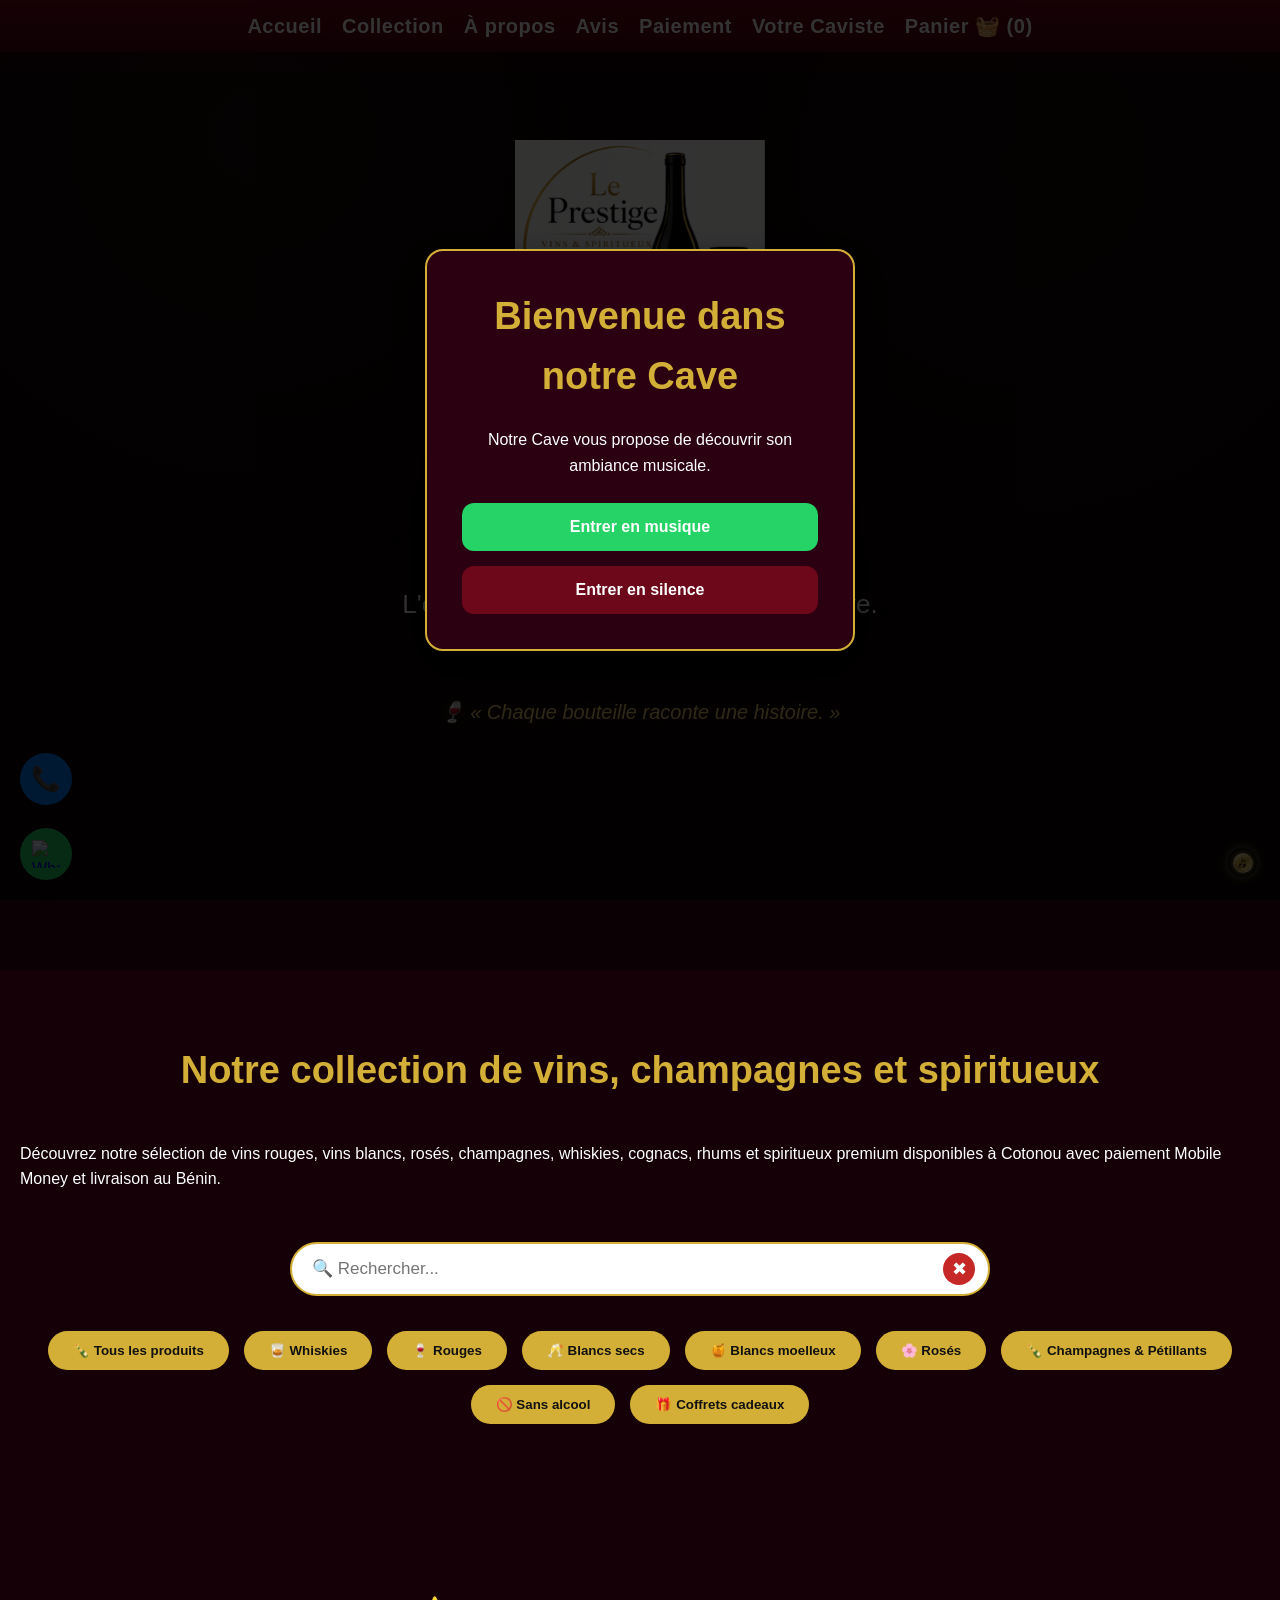
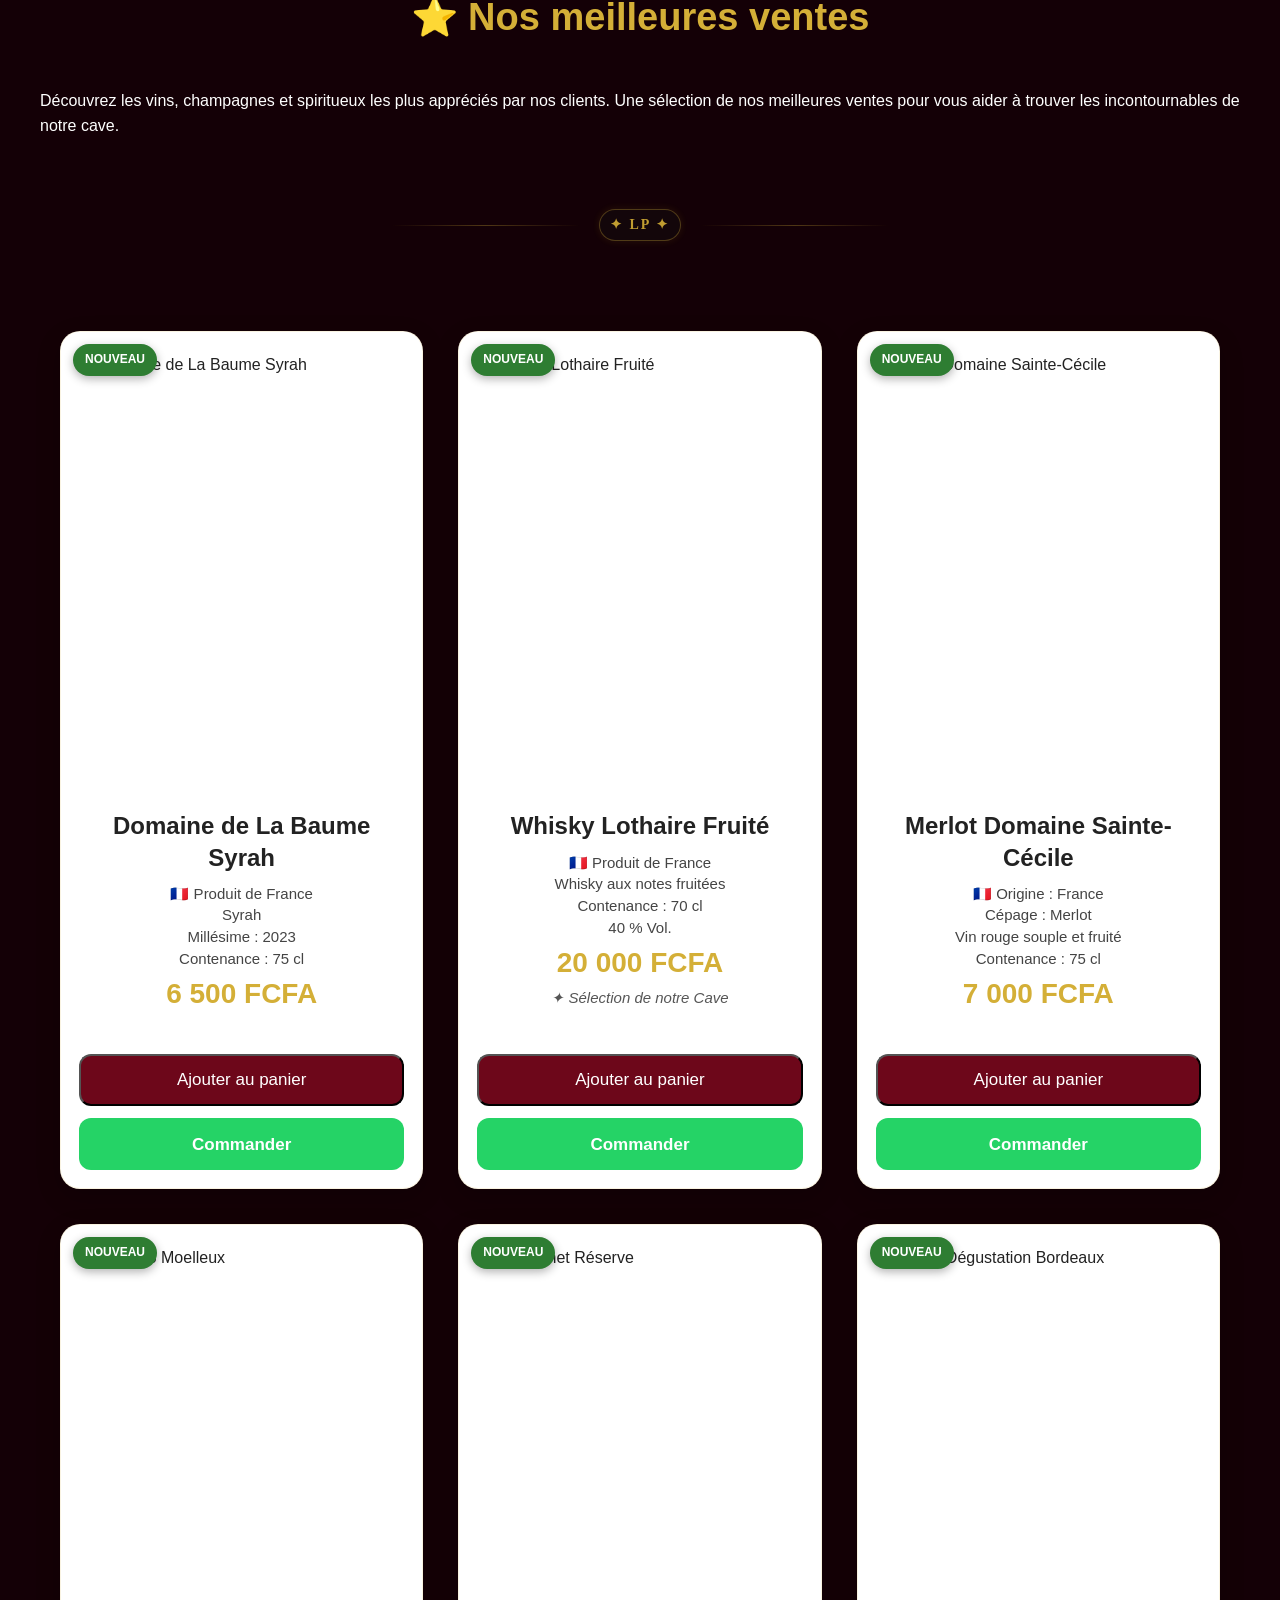
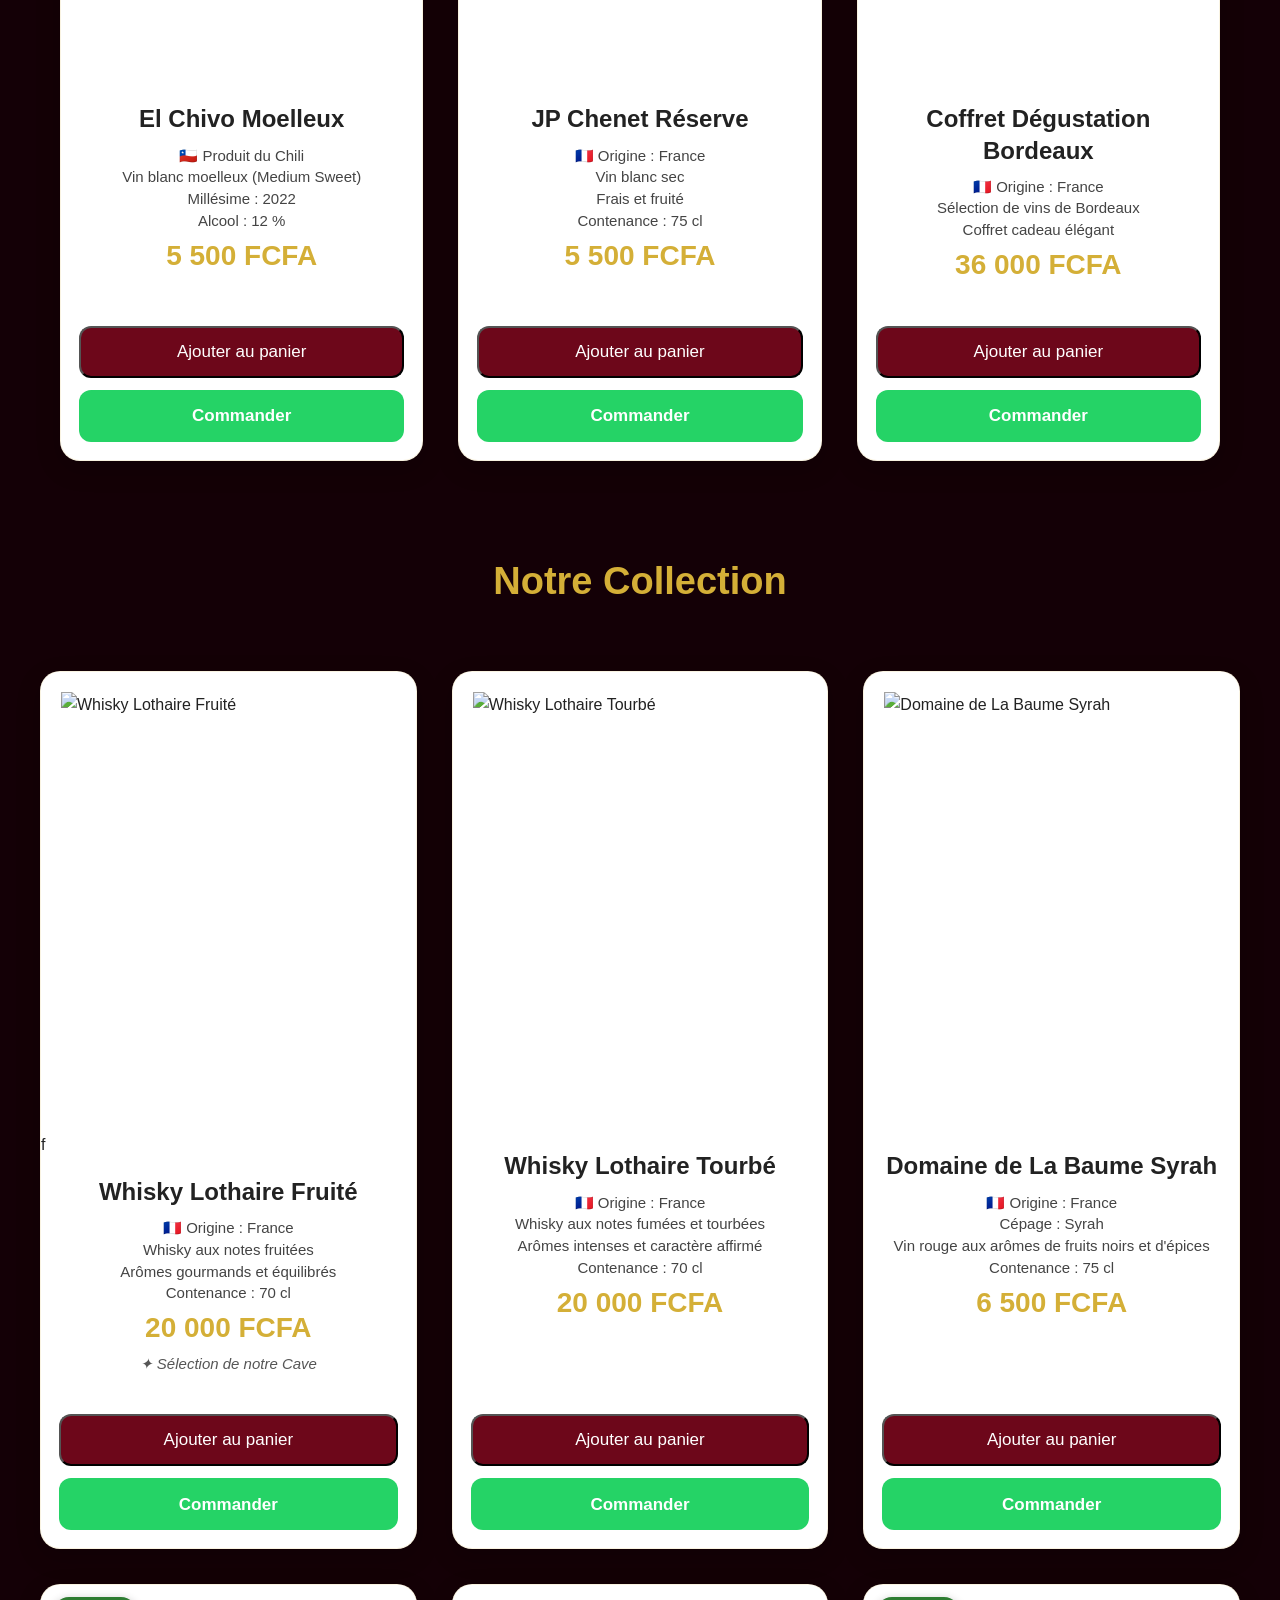
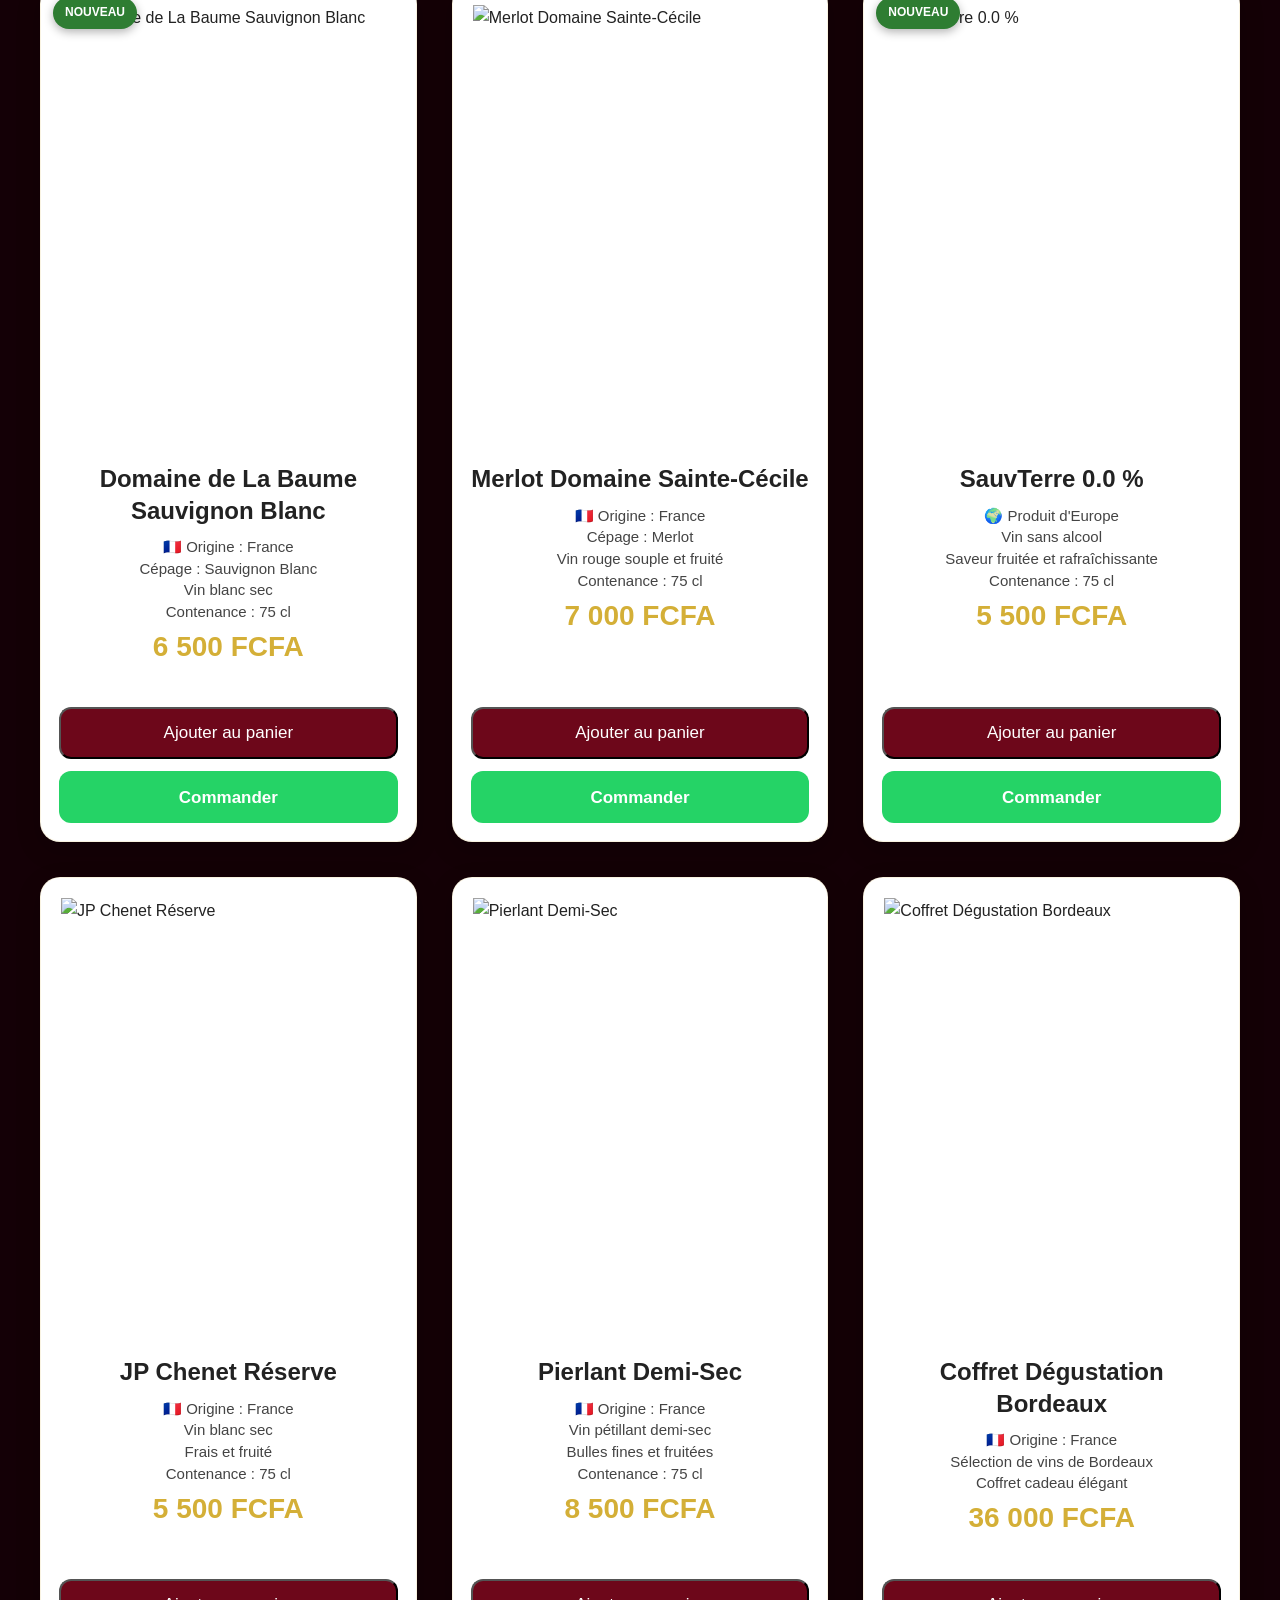
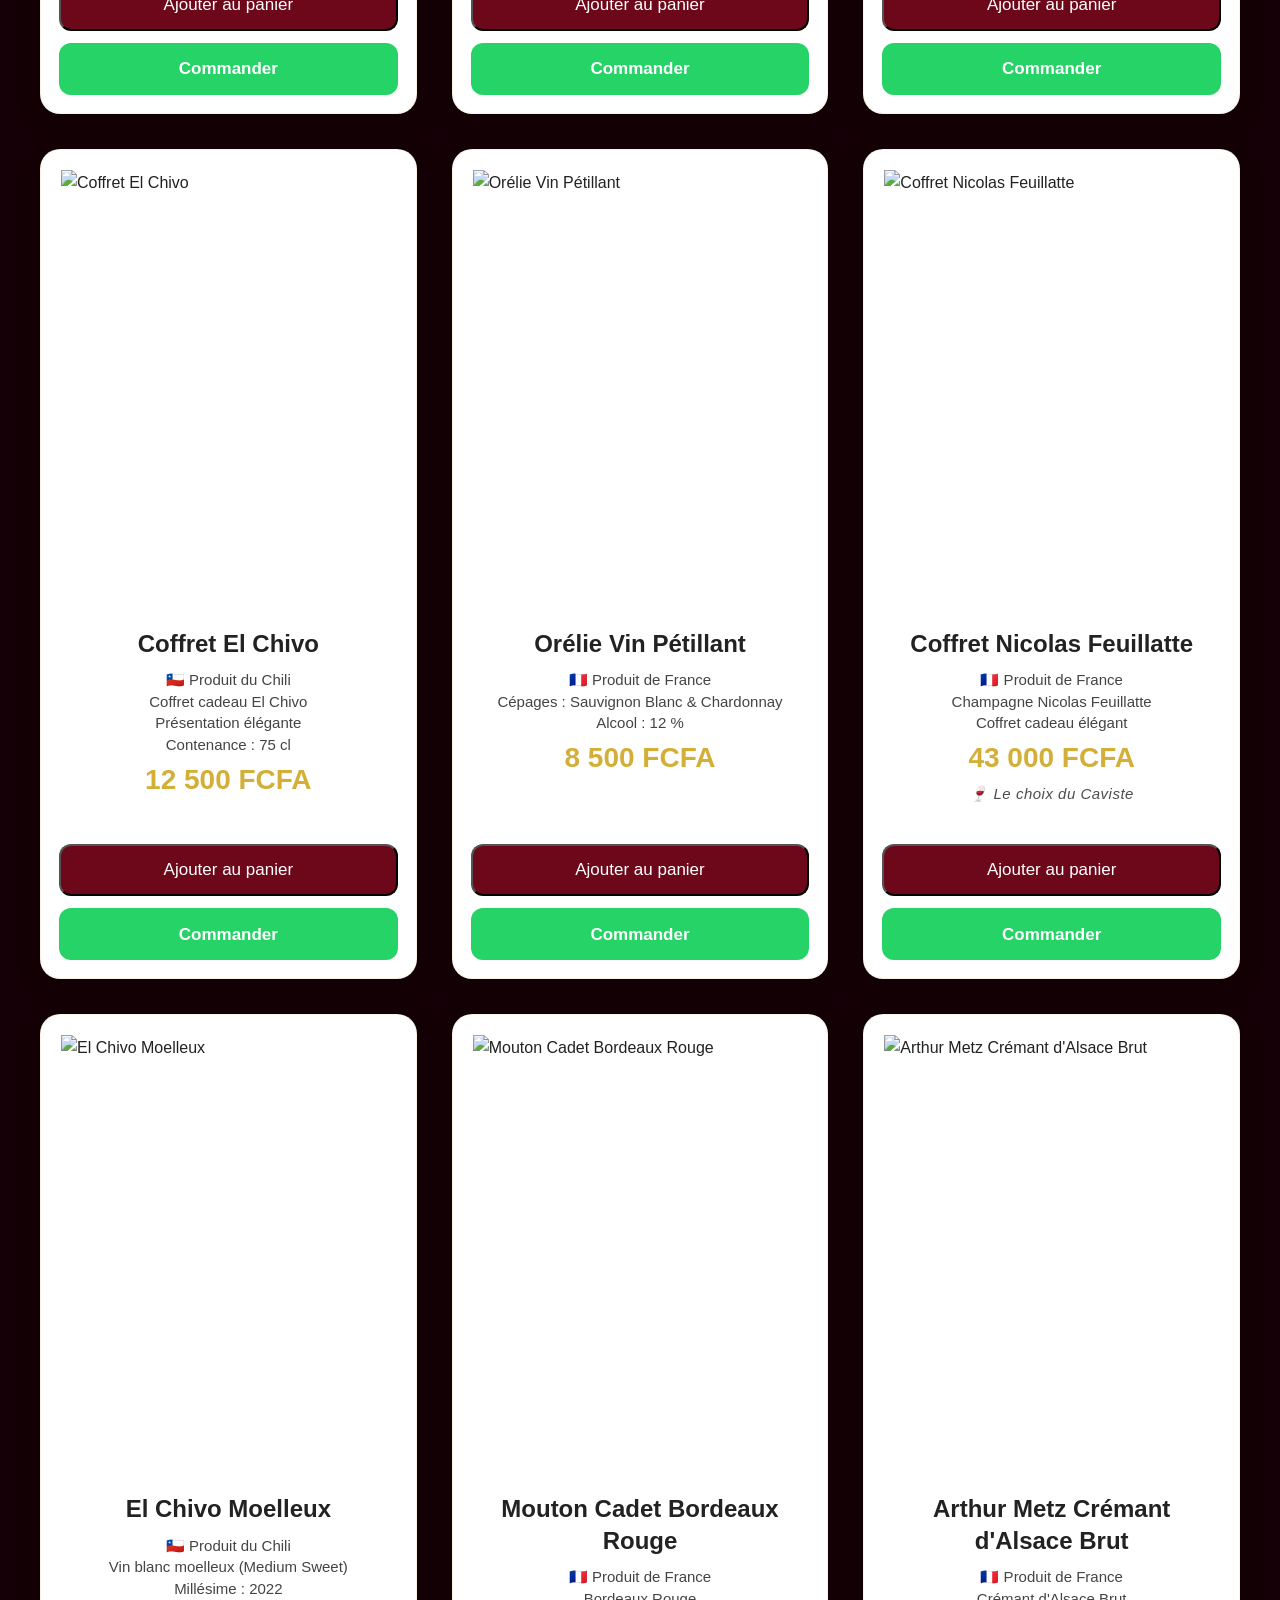
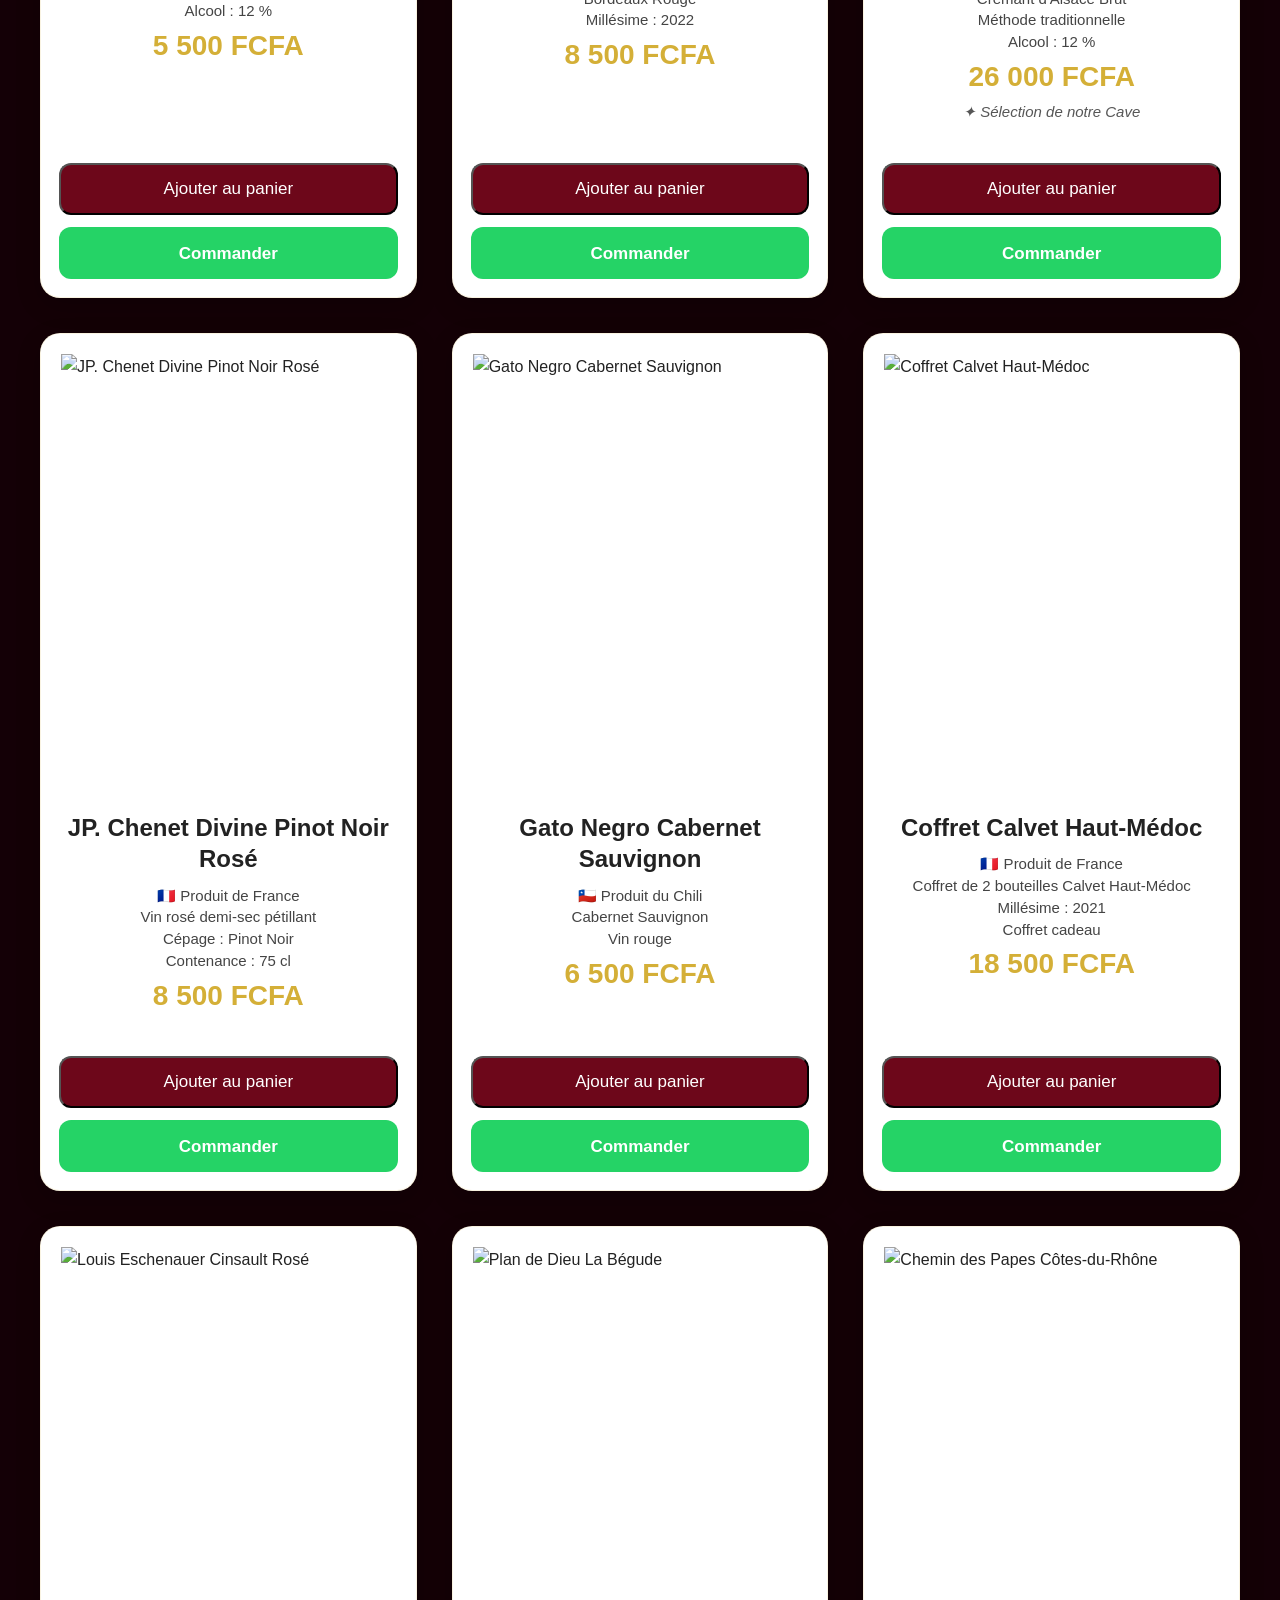
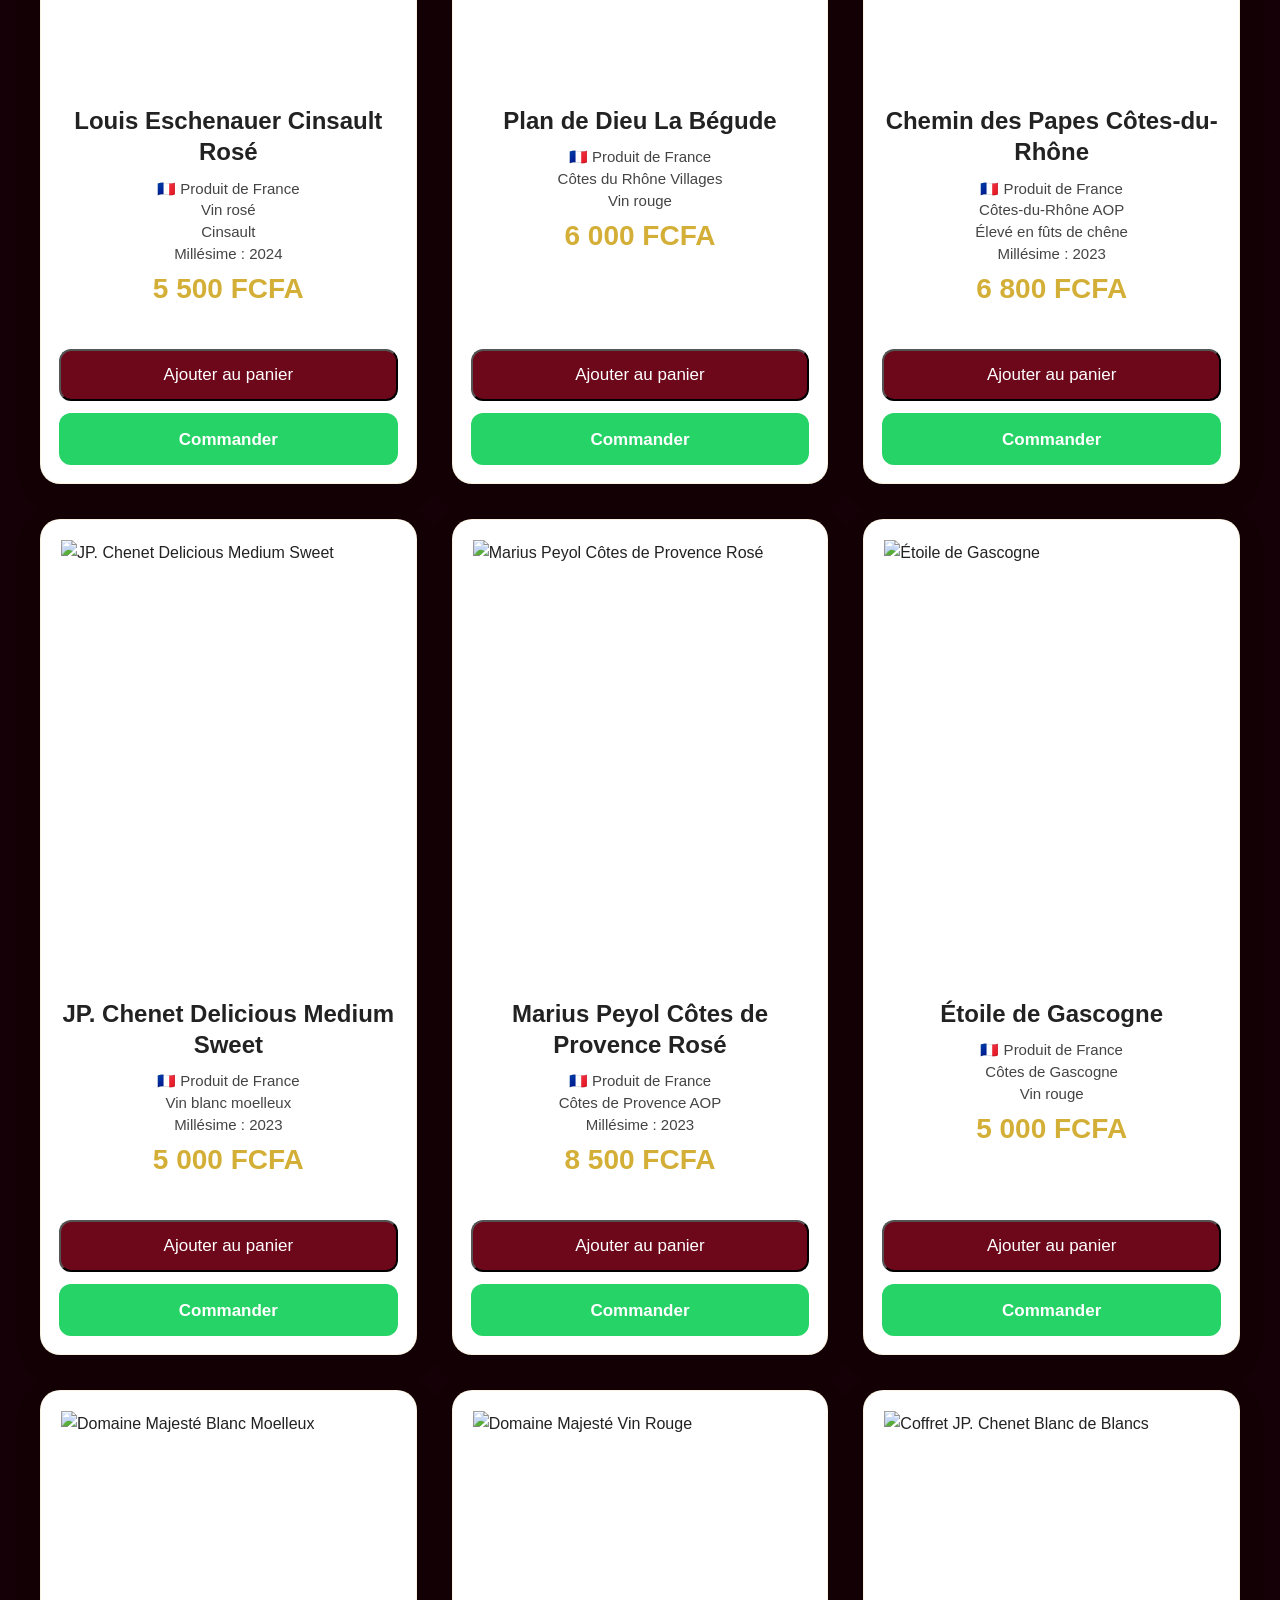
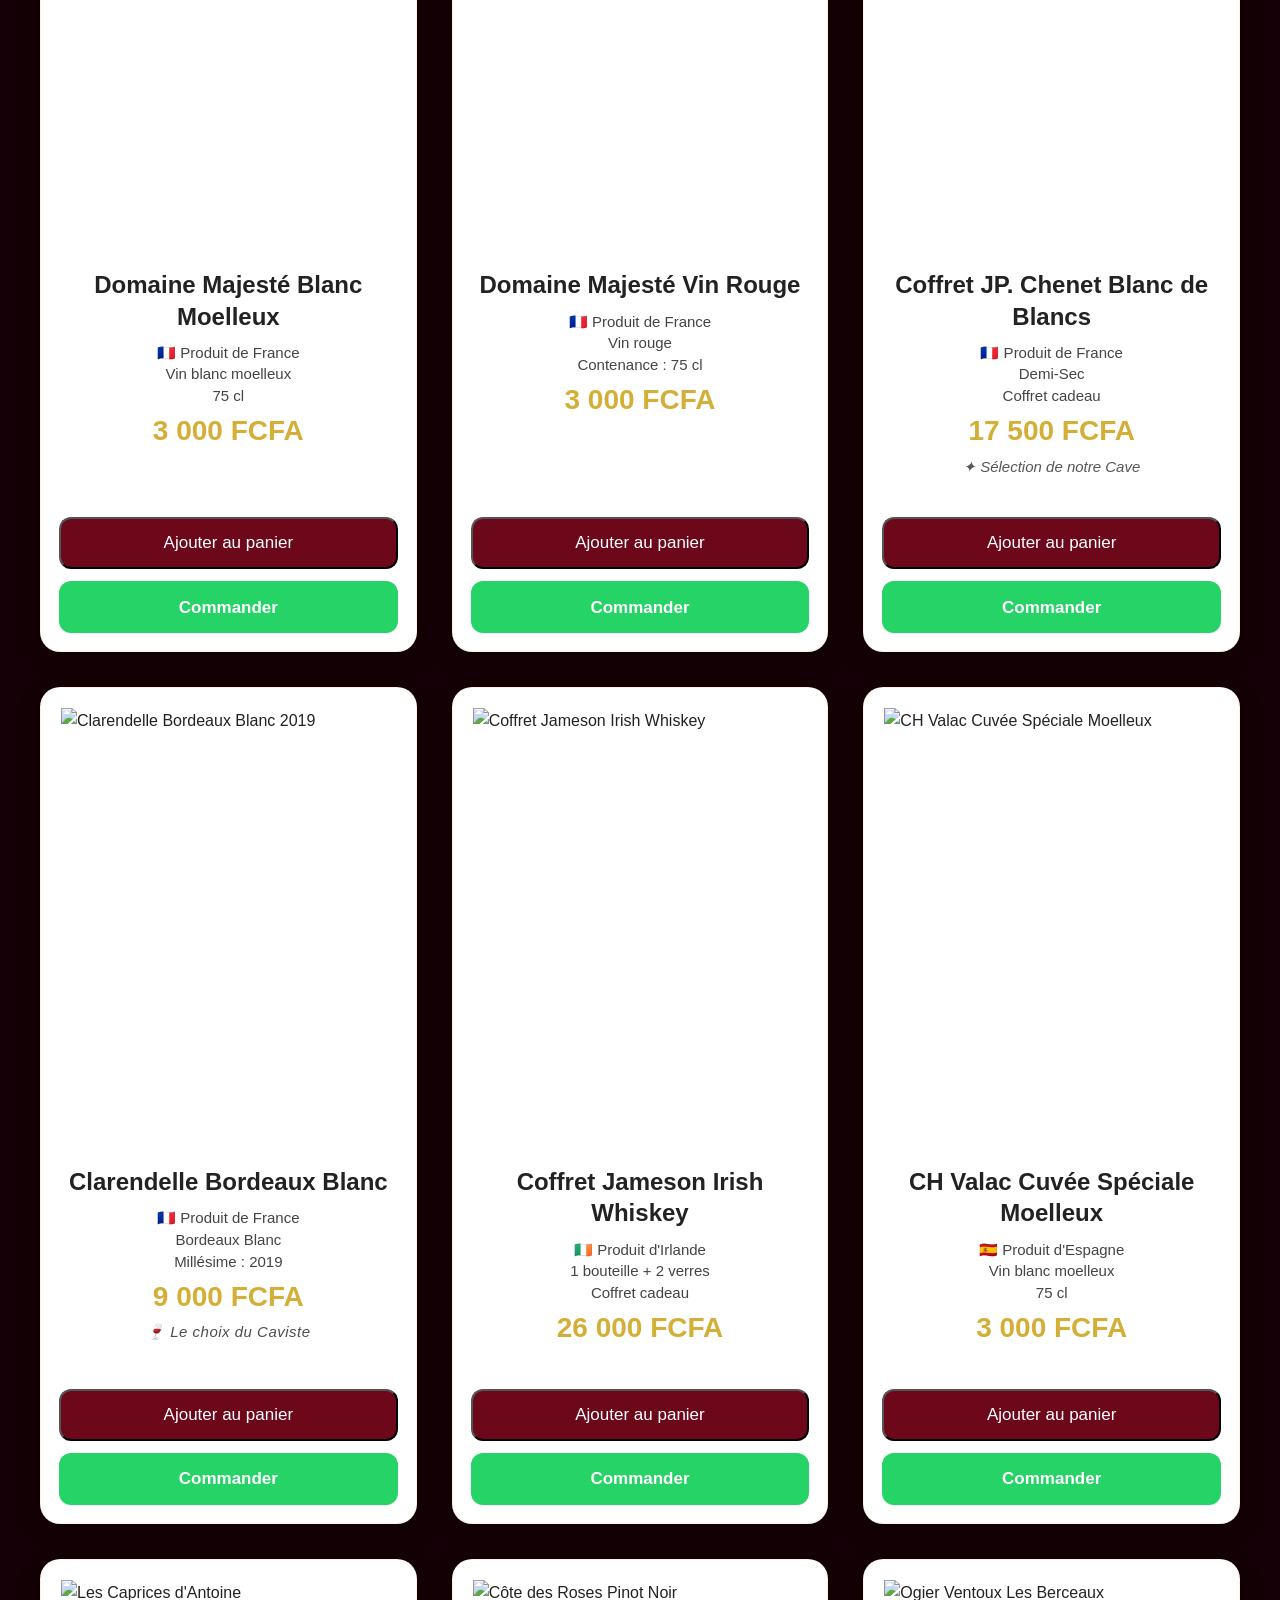
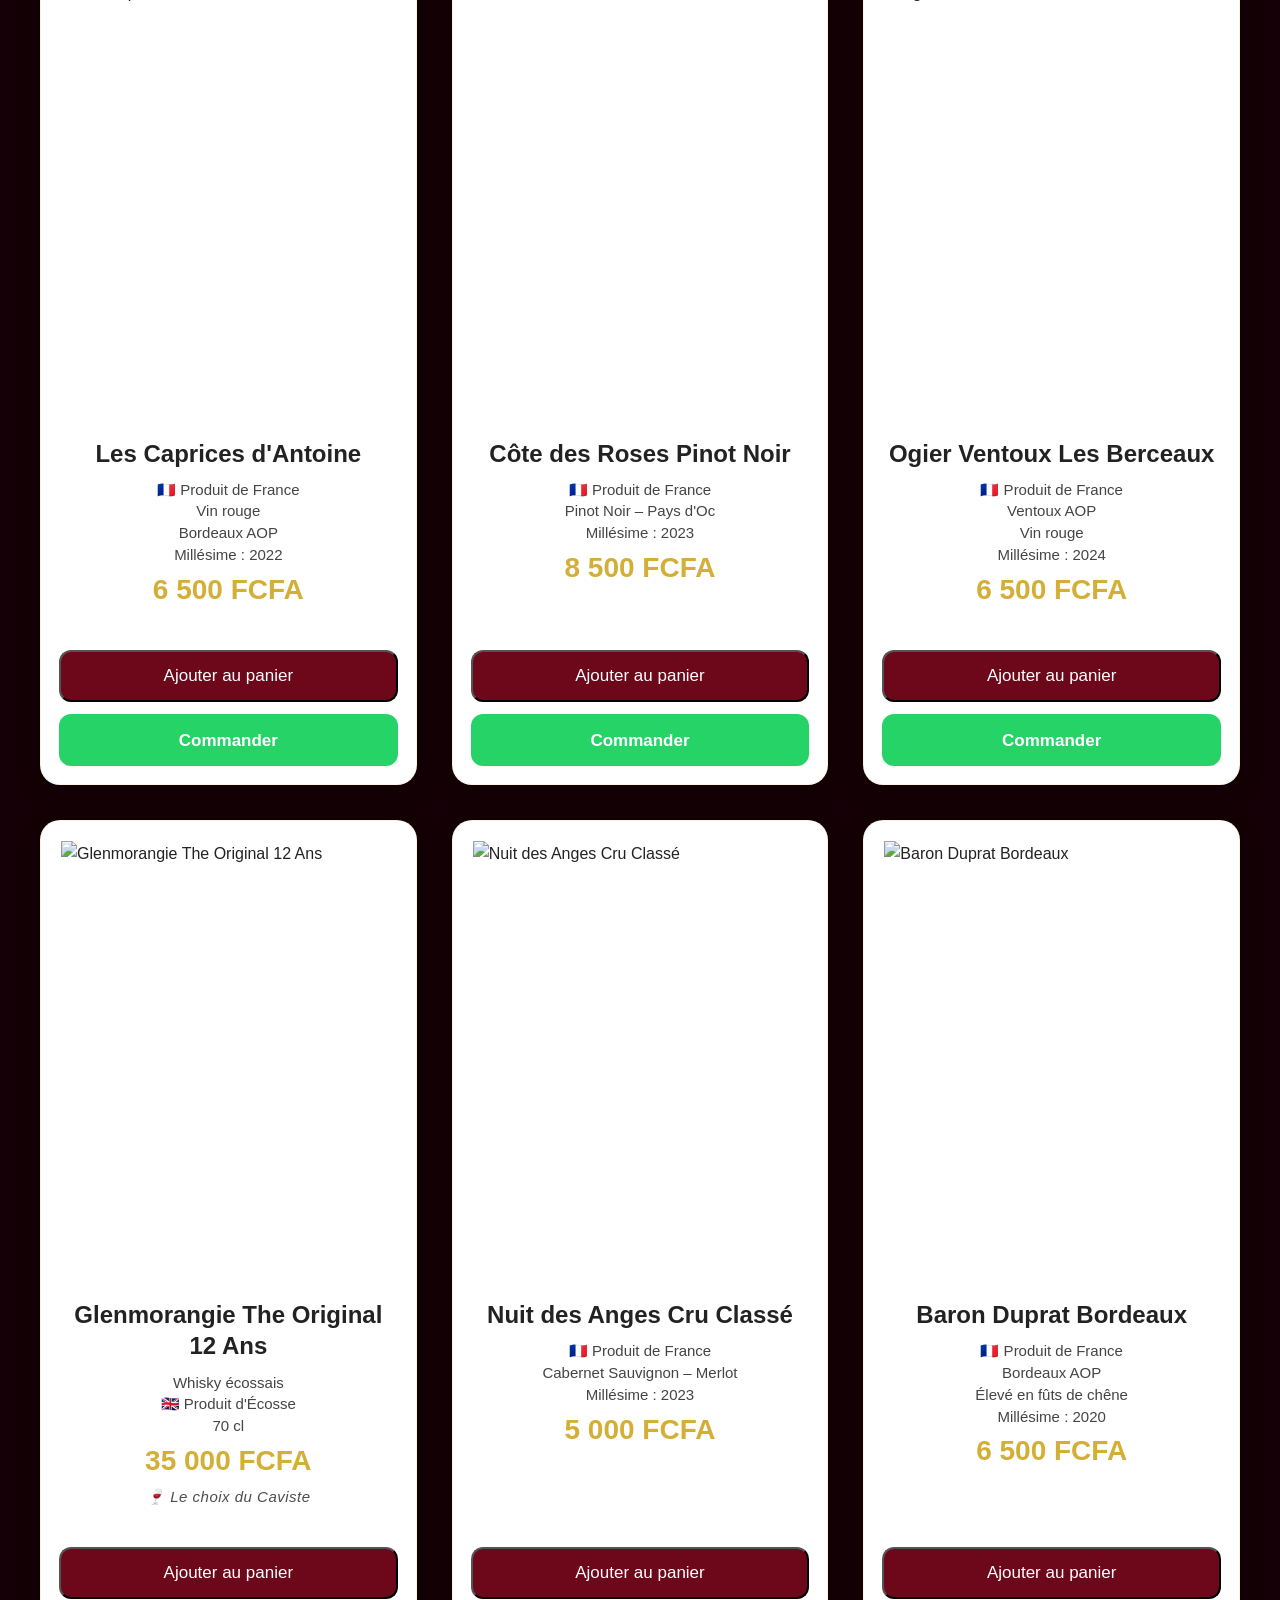
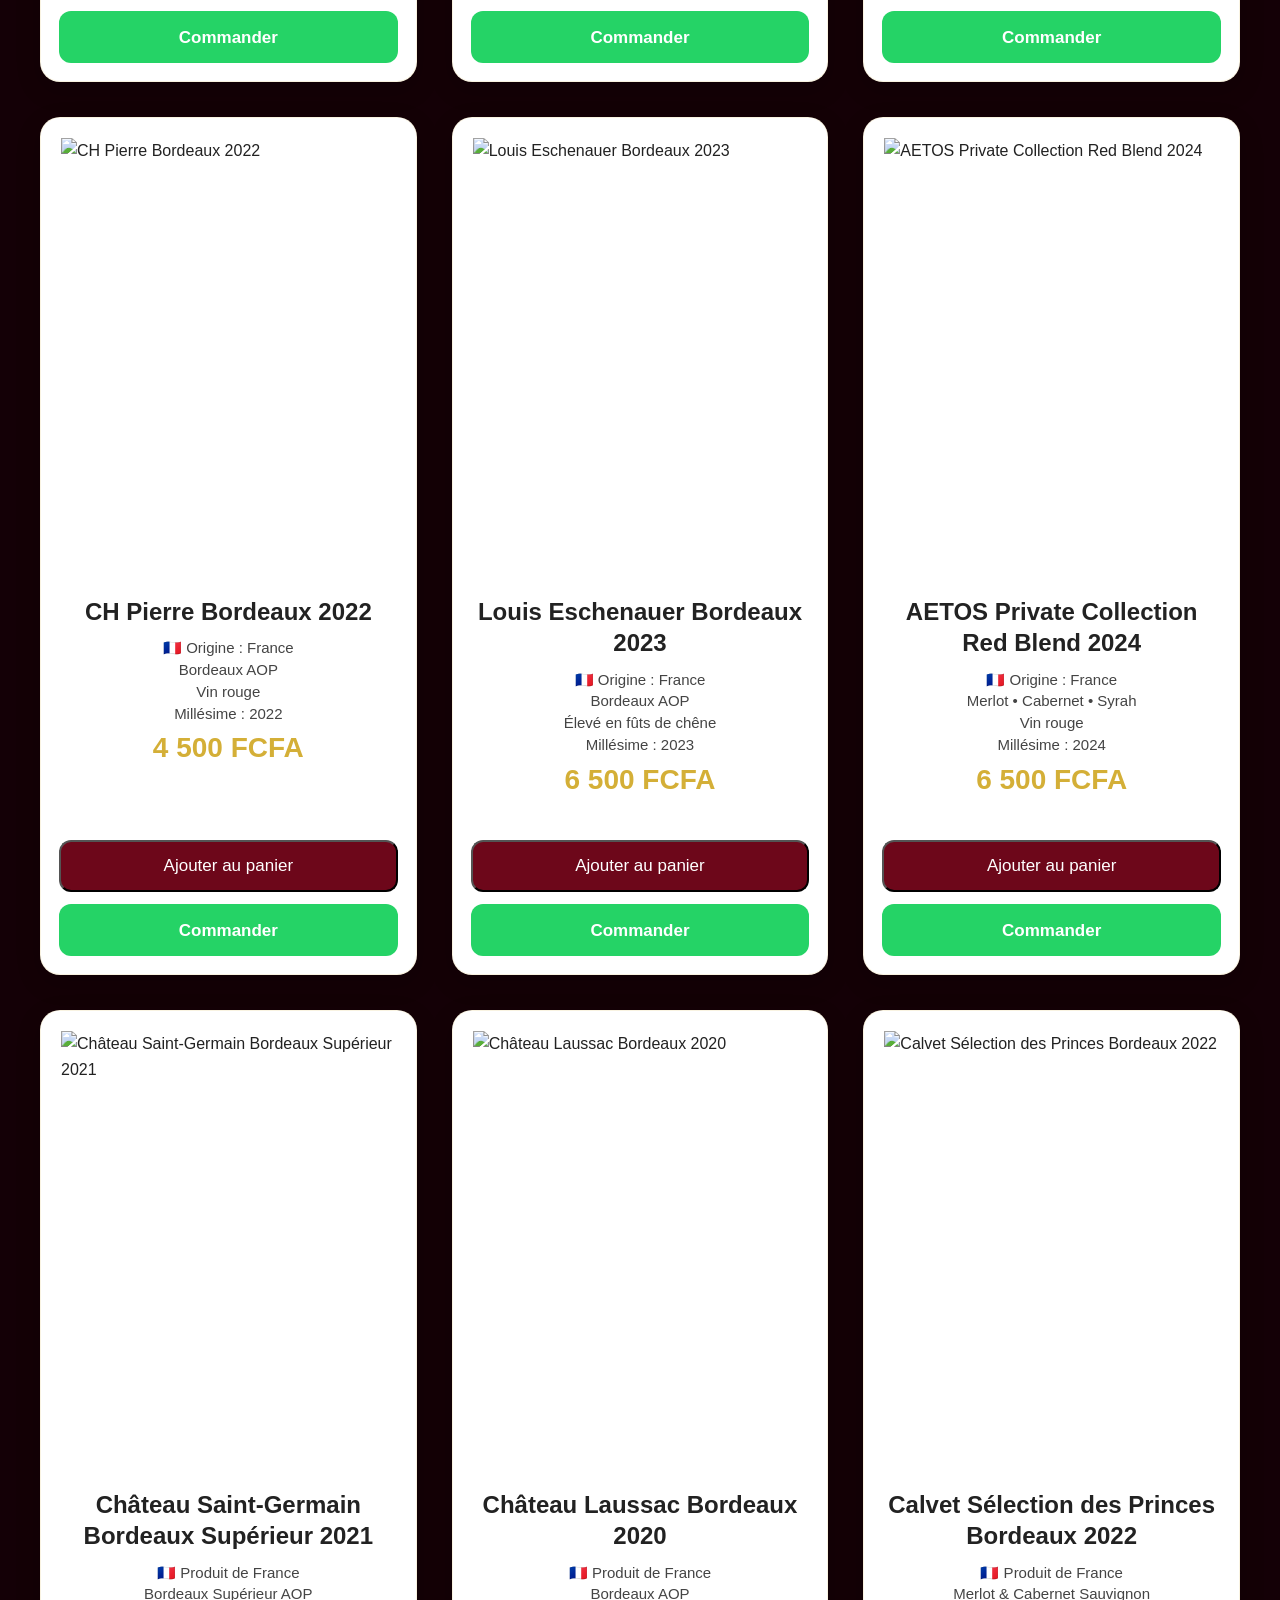
==== index.html @ 6f3950b8 "Rename 'carte vin' to 'carte rouge' in HTML" ====
<!DOCTYPE html> 
<html lang="fr"> 

<head>

<meta name="google-site-verification" content="tI0sh9yxhSeIugelF13WkMpy4-u71IumQdP7gMXJ2D8" /> 

<meta charset="UTF-8"> 
<meta name="viewport" content="width=device-width, initial-scale=1.0">

<title>Le Prestige Vins et Spiritueux | Vins, Champagnes, Whiskies et Spiritueux à Cotonou - Bénin</title>

<meta name="description" content="Découvrez Le Prestige Vins et Spiritueux, votre cave à vin à Cotonou. Vins rouges, vins blancs, rosés, champagnes, whiskies, cognacs, rhums et spiritueux premium. Commande en ligne, paiement Mobile Money et livraison au Bénin.">

<meta name="keywords" content="vin Bénin, vins Cotonou, champagne Bénin, whisky Bénin, spiritueux Bénin, cognac Cotonou, rhum Bénin, cave à vin Cotonou, boutique de vin Bénin, champagne Cotonou, livraison de vin Bénin, Le Prestige Vins et Spiritueux">

<meta name="robots" content="index,follow,max-image-preview:large">
<meta name="author" content="Le Prestige Vins et Spiritueux"> 
<meta name="theme-color" content="#D4AF37">
<meta name="language" content="fr">
<meta name="geo.region" content="BJ">
<meta name="geo.placename" content="Cotonou"> 
<meta name="rating" content="General"> 
<meta name="revisit-after" content="7 days"> 

<meta property="og:type" content="website">
<meta property="og:site_name" content="Le Prestige Vins et Spiritueux">
<meta property="og:title" content="Le Prestige Vins et Spiritueux">
<meta property="og:description" content="Vins, Champagnes, Whiskies et Spiritueux premium au Bénin. Livraison rapide.">
<meta property="og:url" content="https://leprestigevinsetspiritueux.github.io/le-prestige-vins-et-spiritueux/">
<meta property="og:image" content="https://leprestigevinsetspiritueux.github.io/le-prestige-vins-et-spiritueux/logo.png">

<meta name="twitter:card" content="summary_large_image">
<meta name="twitter:title" content="Le Prestige Vins et Spiritueux">
<meta name="twitter:description" content="Vins, Champagnes et Spiritueux premium au Bénin.">
<meta name="twitter:image" content="https://leprestigevinsetspiritueux.github.io/le-prestige-vins-et-spiritueux/logo.png">

<link rel="stylesheet" href="style.css">

</head>

<body>

<div id="ecran-ouverture">

    <div class="ouverture-contenu">

       <h1 class="titre-ouverture">
    <span>LE PRESTIGE</span>
    <small>Vins et Spiritueux</small>
     </h1>

        <div class="etoile">✦</div>

        <div class="texte-ouverture">
            Ouverture de la cave...
        </div>

    </div>

</div>

<div id="bienvenue-maison">

    <div class="carte-bienvenue">

        <div class="etoile">✦</div>

        <h2>Bienvenue chez</h2>

        <h1>LE PRESTIGE</h1>

        <p>Vins et Spiritueux</p>

        <div class="texte-bienvenue">
           Chaque bouteille a une histoire. Prenez le temps de découvrir la nôtre.
        </div>

    </div>

</div>

<div id="message-retour">

    <div class="retour-contenu">

        ✦

        <div>Retour à l'entrée de la cave</div>

    </div>

</div>

<!-- ===================================== -->
<!-- CONFIRMATION COMMANDE -->
<!-- ===================================== -->

<div id="confirmation-commande" class="confirmation-cache">

    <div class="confirmation-box">

        <h2>Commande prête 🧺</h2>

        <p>
            Votre commande a été ouverte dans <strong>WhatsApp</strong>.<br><br>
            Après avoir envoyé votre message, souhaitez-vous vider votre panier ?
        </p>

        <div class="confirmation-boutons">

            <button id="vider-panier-confirmation">
                🗑️ Vider le panier
            </button>

            <button id="garder-panier-confirmation">
                Continuer mes achats
            </button>

        </div>

    </div>

</div>

<!-- ===================================== -->
<!-- MUSIQUE D'AMBIANCE -->
<!-- ===================================== -->

<audio id="musique-ambiance" loop preload="auto">
    <source src="ambiance.mp3" type="audio/mpeg">
</audio>

<!-- ===================================== -->
<!-- POPUP AMBIANCE -->
<!-- ===================================== -->

<div id="popup-musique" class="popup-musique">

    <div class="popup-musique-box">

       <h2 id="titre-popup-musique">Bienvenue dans notre Cave</h2>

<p id="texte-popup-musique">

Notre Cave vous propose de découvrir son ambiance musicale.

</p>
        <div class="popup-musique-actions">

         <button id="activer-musique">
     Entrer en musique
     </button>

    <button id="refuser-musique">
     Entrer en silence
    </button>

        </div>

    </div>

</div>

<header id="accueil">

<nav>

<div id="menu">

<a href="#accueil">Accueil</a>
<a href="#catalogue">Collection</a>
<a href="#apropos">À propos</a>
<a href="#avis-google">Avis</a>
<a href="#paiement">Paiement</a>
<a href="#contact">Votre Caviste</a>

<a href="#" onclick="ouvrirPanier(); return false;">
    Panier 🧺  (<span id="nombre-panier">0</span>)
</a>

</div>

</nav>

<img src="logo.png"

     alt="Logo Le Prestige Vins et Spiritueux"

     class="logo">

<h1>
    <span class="titre-principal">LE PRESTIGE</span>
    <span class="titre-secondaire">Vins et Spiritueux</span>
</h1>

<p class="slogan">

L'élégance du vin, le prestige d'une cave.

</p>

<div class="citation-container">

    <div id="citation1" class="citation-vin active"></div>

    <div id="citation2" class="citation-vin"></div>

</div>

</header>

<section id="catalogue">

<h2>Notre collection de vins, champagnes et spiritueux</h2>

<p>
Découvrez notre sélection de vins rouges, vins blancs, rosés, champagnes, whiskies, cognacs, rhums et spiritueux premium disponibles à Cotonou avec paiement Mobile Money et livraison au Bénin.
</p>

<div class="recherche">

    <input
        type="text"
        id="recherche"
        placeholder="🔍 Rechercher..."
        onkeyup="rechercherProduit()">

    <span id="effacerRecherche"
          onclick="viderRecherche()">✖</span>

    <div id="suggestions" class="suggestions"></div>

</div>

<p id="nb-resultats"></p>

<div class="categories">

<button onclick="filtrerCategorie('tous')">
🍾 Tous les produits
</button>

<button onclick="filtrerCategorie('whisky')">
🥃 Whiskies
</button>

<button onclick="filtrerCategorie('rouge')">
🍷 Rouges
</button>

<button onclick="filtrerCategorie('blanc-sec')">
🥂 Blancs secs
</button>

<button onclick="filtrerCategorie('blanc-moelleux')">
🍯 Blancs moelleux
</button>

<button onclick="filtrerCategorie('rose')">
🌸 Rosés
</button>

<button onclick="filtrerCategorie('champagne')">
🍾 Champagnes & Pétillants
</button>

<button onclick="filtrerCategorie('sans-alcool')">
🚫 Sans alcool
</button>

<button onclick="filtrerCategorie('coffret')">
🎁 Coffrets cadeaux
</button>

</div>

<div id="message-categorie"></div>

<section id="meilleures-ventes">

<h2>⭐ Nos meilleures ventes</h2>

<p class="seo-intro">
Découvrez les vins, champagnes et spiritueux les plus appréciés par nos clients. Une sélection de nos meilleures ventes pour vous aider à trouver les incontournables de notre cave.
</p>

<div class="separateur-maison">
    <span>✦ LP ✦</span>
</div>

<div class="produits">

<!-- Meilleure vente 1 -->

<div class="carte rouge">
     <span class="badge nouveau">NOUVEAU</span>

    <img src="vin-syrah.jpg" alt="Domaine de La Baume Syrah" loading="lazy">

    <div class="contenu">

        <h3> Domaine de La Baume Syrah</h3>

        <p>
            🇫🇷 Produit de France<br>
             Syrah<br>
             Millésime : 2023<br>
             Contenance : 75 cl
        </p>

        <p class="prix">
    <strong>6 500 FCFA</strong>
</p>
     
    </div>

    <div class="actions">

        <button onclick="ajouterPanier('Domaine de La Baume Syrah',6500)">
            Ajouter au panier
        </button>

        <a href="https://wa.me/2290197592841?text=Bonjour,%20je%20souhaite%20commander%20le%20Domaine%20de%20La%20Baume%20Syrah."
        class="btn-commander"
        target="_blank"
        rel="noopener">
            Commander
        </a>

    </div>

</div>
<!-- Meilleure vente 2 --> 

<div class="carte whisky">
  <span class="badge nouveau">NOUVEAU</span>

  <img src="whisky-fruite.jpg" alt="Whisky Lothaire Fruité" loading="lazy">

    <div class="contenu"> 

        <h3> Whisky Lothaire Fruité</h3>

        <p>
            🇫🇷 Produit de France<br>
             Whisky aux notes fruitées<br>
             Contenance : 70 cl<br>
             40 % Vol.
        </p>

       <p class="prix">
    <strong>20 000 FCFA</strong>
    </p>
    <p class="selection-maison">
    ✦ Sélection de notre Cave
</p>

    </div>

    <div class="actions">

        <button onclick="ajouterPanier('Whisky Lothaire Fruité',20000)">
            Ajouter au panier
        </button>

        <a href="https://wa.me/2290197592841?text=Bonjour,%20je%20souhaite%20commander%20le%20Whisky%20Lothaire%20Fruité."
          class="btn-commander"
          target="_blank"
          rel="noopener">
            Commander
        </a>

    </div>

</div>

     <!-- Meilleure vente 3 -->

     <div class="carte rouge">
     <span class="badge nouveau">NOUVEAU</span>

    <img src="merlot.jpg" alt="Merlot Domaine Sainte-Cécile" loading="lazy">

    <div class="contenu">

        <h3>Merlot Domaine Sainte-Cécile</h3>

        <p>
            🇫🇷 Origine : France<br>
             Cépage : Merlot<br>
             Vin rouge souple et fruité<br>
             Contenance : 75 cl
        </p>

       <p class="prix">
    <strong>7 000 FCFA</strong>
</p>
    </div>

    <div class="actions">

        <button onclick="ajouterPanier('Merlot Domaine Sainte-Cécile',7000)">
             Ajouter au panier
        </button>

        <a href="https://wa.me/2290197592841?text=Bonjour,%20je%20souhaite%20commander%20le%20Merlot%20Domaine%20Sainte-Cécile."
           class="btn-commander"
           target="_blank"
           rel="noopener">
            Commander
        </a>

    </div>
     </div>

     <!-- Meilleure vente 4 -->
     <div class="carte blanc-moelleux">
     <span class="badge nouveau">NOUVEAU</span>

    <img src="el-chivo-moelleux.jpg" alt="El Chivo Moelleux" loading="lazy">

    <div class="contenu">

        <h3>El Chivo Moelleux</h3>

        <p>
            🇨🇱 Produit du Chili<br>
             Vin blanc moelleux (Medium Sweet)<br>
             Millésime : 2022<br>
             Alcool : 12 %
        </p>

       <p class="prix">
    <strong>5 500 FCFA</strong>
    </p>
    </div>

    <div class="actions">

        <button onclick="ajouterPanier('El Chivo Moelleux',5500)">
            Ajouter au panier
        </button>

        <a href="https://wa.me/2290197592841?text=Bonjour,%20je%20souhaite%20commander%20le%20El%20Chivo%20Moelleux."
        class="btn-commander"
        target="_blank"
        rel="noopener">    
          Commander
        </a>

    </div>

</div>

<!-- Meilleure vente 5 -->
     <div class="carte blanc-sec">
     <span class="badge nouveau">NOUVEAU</span>

    <img src="jp-chenet.jpg" alt="JP Chenet Réserve" loading="lazy">

    <div class="contenu">

        <h3>JP Chenet Réserve</h3>

        <p>
            🇫🇷 Origine : France<br>
             Vin blanc sec<br>
             Frais et fruité<br>
             Contenance : 75 cl
        </p>

        <p class="prix">
    <strong>5 500 FCFA</strong>
</p>

    </div>

    <div class="actions">

        <button onclick="ajouterPanier('JP Chenet Réserve',5500)">
             Ajouter au panier
        </button>

        <a href="https://wa.me/2290197592841?text=Bonjour,%20je%20souhaite%20commander%20JP%20Chenet%20Réserve."
           class="btn-commander"
           target="_blank"
           rel="noopener">
            Commander
        </a>

    </div>

</div>

     <!-- Meilleure vente 6 -->
     
     <div class="carte coffret">
     <span class="badge nouveau">NOUVEAU</span>

    <img src="coffret-bordeaux.jpg" alt="Coffret Dégustation Bordeaux" loading="lazy">

    <div class="contenu">

        <h3>Coffret Dégustation Bordeaux</h3>

        <p>
            🇫🇷 Origine : France<br>
             Sélection de vins de Bordeaux<br>
             Coffret cadeau élégant
        </p>

       <p class="prix">
    <strong>36 000 FCFA</strong>
</p>

    </div>

    <div class="actions">

        <button onclick="ajouterPanier('Coffret Dégustation Bordeaux',36000)">
             Ajouter au panier
        </button>

        <a href="https://wa.me/2290197592841?text=Bonjour,%20je%20souhaite%20commander%20le%20Coffret%20Dégustation%20Bordeaux."
           class="btn-commander"
           target="_blank"
           rel="noopener">
            Commander
        </a>

    </div>

</div>

</section>

<h2>Notre Collection</h2>

<div class="produits">

<!-- Whisky Lothaire Fruité -->

<div class="carte whisky">

    <img src="whisky-fruite.jpg" alt="Whisky Lothaire Fruité" loading="lazy">
f
    <div class="contenu">

        <h3>Whisky Lothaire Fruité</h3>

        <p>
            🇫🇷 Origine : France<br>
             Whisky aux notes fruitées<br>
             Arômes gourmands et équilibrés<br>
             Contenance : 70 cl
        </p>

        <p class="prix">
    <strong>20 000 FCFA</strong>
</p>
        <p class="selection-maison">
    ✦ Sélection de notre Cave
</p>
    </div>

    <div class="actions">

        <button onclick="ajouterPanier('Whisky Lothaire Fruité',20000)">
             Ajouter au panier
        </button>

        <a href="https://wa.me/2290197592841?text=Bonjour,%20je%20souhaite%20commander%20le%20Whisky%20Lothaire%20Fruité."
           class="btn-commander"
           target="_blank"
           rel="noopener">
            Commander
        </a>

    </div>

</div>

<!-- Whisky Lothaire Tourbé -->

<div class="carte whisky">

    <img src="whisky-tourbe.jpg" alt="Whisky Lothaire Tourbé" loading="lazy">

    <div class="contenu">

        <h3>Whisky Lothaire Tourbé</h3>

        <p>
            🇫🇷 Origine : France<br>
             Whisky aux notes fumées et tourbées<br>
             Arômes intenses et caractère affirmé<br>
             Contenance : 70 cl
        </p>

       <p class="prix">
    <strong>20 000 FCFA</strong>
</p>
    </div>

    <div class="actions">

        <button onclick="ajouterPanier('Whisky Lothaire Tourbé',20000)">
             Ajouter au panier
        </button>

        <a href="https://wa.me/2290197592841?text=Bonjour,%20je%20souhaite%20commander%20le%20Whisky%20Lothaire%20Tourbé."
           class="btn-commander"
           target="_blank"
           rel="noopener">
            Commander
        </a>

    </div>

</div>

<!-- Domaine de La Baume Syrah -->

<div class="carte rouge">

    <img src="vin-syrah.jpg" alt="Domaine de La Baume Syrah" loading="lazy">

    <div class="contenu">

        <h3>Domaine de La Baume Syrah</h3>

        <p>
            🇫🇷 Origine : France<br>
             Cépage : Syrah<br>
             Vin rouge aux arômes de fruits noirs et d'épices<br>
             Contenance : 75 cl
        </p>

        <p class="prix">
    <strong>6 500 FCFA</strong>
</p>

    </div>

    <div class="actions">

        <button onclick="ajouterPanier('Domaine de La Baume Syrah',6500)">
             Ajouter au panier
        </button>

        <a href="https://wa.me/2290197592841?text=Bonjour,%20je%20souhaite%20commander%20le%20Domaine%20de%20La%20Baume%20Syrah."
           class="btn-commander"
           target="_blank"
           rel="noopener">
            Commander
        </a>

    </div>

</div>

<!-- Domaine de La Baume Sauvignon Blanc -->

<div class="carte blanc-sec">

     <span class="badge nouveau">NOUVEAU</span>

    <img src="vin-sauvignon.jpg" alt="Domaine de La Baume Sauvignon Blanc" loading="lazy">

    <div class="contenu">

        <h3>Domaine de La Baume Sauvignon Blanc</h3>

        <p>
            🇫🇷 Origine : France<br>
             Cépage : Sauvignon Blanc<br>
             Vin blanc sec<br>
             Contenance : 75 cl
        </p>

        <p class="prix">
    <strong>6 500 FCFA</strong>
</p>

    </div>

    <div class="actions">

        <button onclick="ajouterPanier('Domaine de La Baume Sauvignon Blanc',6500)">
             Ajouter au panier
        </button>

        <a href="https://wa.me/2290197592841?text=Bonjour,%20je%20souhaite%20commander%20le%20Domaine%20de%20La%20Baume%20Sauvignon%20Blanc."
           class="btn-commander"
           target="_blank"
           rel="noopener">
            Commander
        </a>

    </div>

</div>

<!-- Merlot Domaine Sainte-Cécile -->

<div class="carte rouge">

    <img src="merlot.jpg" alt="Merlot Domaine Sainte-Cécile" loading="lazy">

    <div class="contenu">

        <h3>Merlot Domaine Sainte-Cécile</h3>

        <p>
            🇫🇷 Origine : France<br>
             Cépage : Merlot<br>
             Vin rouge souple et fruité<br>
             Contenance : 75 cl
        </p>

        <p class="prix">
    <strong>7 000 FCFA</strong>
</p>

    </div>

    <div class="actions">

        <button onclick="ajouterPanier('Merlot Domaine Sainte-Cécile',7000)">
             Ajouter au panier
        </button>

        <a href="https://wa.me/2290197592841?text=Bonjour,%20je%20souhaite%20commander%20le%20Merlot%20Domaine%20Sainte-Cécile."
           class="btn-commander"
           target="_blank"
           rel="noopener">
            Commander
        </a>

    </div>

</div>

<!-- SauvTerre 0.0 % -->

<div class="carte sans-alcool">

    <span class="badge nouveau">NOUVEAU</span>

    <img src="sauvterre.jpg" alt="SauvTerre 0.0 %" loading="lazy">

    <div class="contenu">

        <h3>SauvTerre 0.0 %</h3>

        <p>
            🌍 Produit d'Europe<br>
             Vin sans alcool<br>
             Saveur fruitée et rafraîchissante<br>
             Contenance : 75 cl
        </p>

        <p class="prix">
    <strong>5 500 FCFA</strong>
</p>
    </div>

    <div class="actions">

        <button onclick="ajouterPanier('SauvTerre 0.0 %',5500)">
             Ajouter au panier
        </button>

        <a href="https://wa.me/2290197592841?text=Bonjour,%20je%20souhaite%20commander%20SauvTerre%200.0%25."
           class="btn-commander"
           target="_blank"
           rel="noopener">
            Commander
        </a>

    </div>

</div>

<!-- JP Chenet Réserve -->

<div class="carte blanc-sec">

    <img src="jp-chenet.jpg" alt="JP Chenet Réserve" loading="lazy">

    <div class="contenu">

        <h3>JP Chenet Réserve</h3>

        <p>
            🇫🇷 Origine : France<br>
             Vin blanc sec<br>
             Frais et fruité<br>
             Contenance : 75 cl
        </p>

        <p class="prix">
    <strong>5 500 FCFA</strong>
</p>

    </div>

    <div class="actions">

        <button onclick="ajouterPanier('JP Chenet Réserve',5500)">
             Ajouter au panier
        </button>

        <a href="https://wa.me/2290197592841?text=Bonjour,%20je%20souhaite%20commander%20JP%20Chenet%20Réserve."
           class="btn-commander"
           target="_blank"
           rel="noopener">
            Commander
        </a>

    </div>

</div>

<!-- Pierlant Demi-Sec -->

<div class="carte champagne">

    <img src="pierlant.jpg" alt="Pierlant Demi-Sec" loading="lazy">

    <div class="contenu">

        <h3>Pierlant Demi-Sec</h3>

        <p>
            🇫🇷 Origine : France<br>
             Vin pétillant demi-sec<br>
             Bulles fines et fruitées<br>
             Contenance : 75 cl
        </p>

        <p class="prix">
    <strong>8 500 FCFA</strong>
</p>

    </div>

    <div class="actions">

        <button onclick="ajouterPanier('Pierlant Demi-Sec',8500)">
             Ajouter au panier
        </button>

        <a href="https://wa.me/2290197592841?text=Bonjour,%20je%20souhaite%20commander%20le%20Pierlant%20Demi-Sec."
           class="btn-commander"
           target="_blank"
           rel="noopener">
            Commander
        </a>

    </div>

</div>

<!-- Coffret Dégustation Bordeaux -->

<div class="carte coffret">

    <img src="coffret-bordeaux.jpg" alt="Coffret Dégustation Bordeaux" loading="lazy">

    <div class="contenu">

        <h3>Coffret Dégustation Bordeaux</h3>

        <p>
            🇫🇷 Origine : France<br>
             Sélection de vins de Bordeaux<br>
             Coffret cadeau élégant
        </p>

        <p class="prix">
    <strong>36 000 FCFA</strong>
</p>

    </div>

    <div class="actions">

        <button onclick="ajouterPanier('Coffret Dégustation Bordeaux',36000)">
             Ajouter au panier
        </button>

        <a href="https://wa.me/2290197592841?text=Bonjour,%20je%20souhaite%20commander%20le%20Coffret%20Dégustation%20Bordeaux."
           class="btn-commander"
           target="_blank"
           rel="noopener">
            Commander
        </a>

    </div>

</div>

<!-- Coffret El Chivo -->

<div class="carte coffret">

    <img src="coffret-elchivo.jpg" alt="Coffret El Chivo" loading="lazy">

    <div class="contenu">

        <h3>Coffret El Chivo</h3>

        <p>
            🇨🇱 Produit du Chili<br>
             Coffret cadeau El Chivo<br>
             Présentation élégante<br>
             Contenance : 75 cl
        </p>

        <p class="prix">
    <strong>12 500 FCFA</strong>
</p>

    </div>

    <div class="actions">

        <button onclick="ajouterPanier('Coffret El Chivo',12500)">
            Ajouter au panier
        </button>

        <a href="https://wa.me/2290197592841?text=Bonjour,%20je%20souhaite%20commander%20le%20Coffret%20El%20Chivo."
          class="btn-commander"
          target="_blank"
          rel="noopener">
            Commander
        </a>

    </div>
</div>
<div class="carte champagne">

    <img src="orelie-petillant.jpg" alt="Orélie Vin Pétillant" loading="lazy">

    <div class="contenu">

        <h3>Orélie Vin Pétillant</h3>

        <p>
            🇫🇷 Produit de France<br>
             Cépages : Sauvignon Blanc &amp; Chardonnay<br>
             Alcool : 12 %
        </p>

       <p class="prix">
    <strong>8 500 FCFA</strong>
</p>

    </div>

    <div class="actions">

        <button onclick="ajouterPanier('Orélie Vin Pétillant',8500)">
             Ajouter au panier
        </button>

        <a href="https://wa.me/2290197592841?text=Bonjour,%20je%20souhaite%20commander%20Orélie%20Vin%20Pétillant."
           class="btn-commander"
           target="_blank"
           rel="noopener">
            Commander
        </a>

    </div>

</div>

<div class="carte coffret">

    <img src="coffret-nicolas-feuillatte.jpg" alt="Coffret Nicolas Feuillatte" loading="lazy">

    <div class="contenu">

        <h3>Coffret Nicolas Feuillatte</h3>

        <p>
            🇫🇷 Produit de France<br>
             Champagne Nicolas Feuillatte<br>
             Coffret cadeau élégant
        </p>

       <p class="prix">
    <strong>43 000 FCFA</strong>
</p>
        <p class="choix-caviste">
    🍷 Le choix du Caviste
</p>

    </div>

    <div class="actions">

        <button onclick="ajouterPanier('Coffret Nicolas Feuillatte',43000)">
            Ajouter au panier
        </button>

        <a href="https://wa.me/2290197592841?text=Bonjour,%20je%20souhaite%20commander%20le%20Coffret%20Nicolas%20Feuillatte."
           class="btn-commander"
           target="_blank"
           rel="noopener">
           Commander
        </a>

    </div>

</div>
<div class="carte blanc-moelleux">

    <img src="el-chivo-moelleux.jpg" alt="El Chivo Moelleux" loading="lazy">

    <div class="contenu">

        <h3>El Chivo Moelleux</h3>

        <p>
            🇨🇱 Produit du Chili<br>
             Vin blanc moelleux (Medium Sweet)<br>
             Millésime : 2022<br>
             Alcool : 12 %
        </p>

        <p class="prix">
    <strong>5 500 FCFA</strong>
</p>

    </div>

    <div class="actions">

        <button onclick="ajouterPanier('El Chivo Moelleux',5500)">
            Ajouter au panier
        </button>

        <a href="https://wa.me/2290197592841?text=Bonjour,%20je%20souhaite%20commander%20le%20El%20Chivo%20Moelleux."
        class="btn-commander"
        target="_blank"
        rel="noopener">    
          Commander
        </a>

    </div>

</div>
<div class="carte rouge">

    <img src="mouton-cadet-bordeaux-rouge.jpg" alt="Mouton Cadet Bordeaux Rouge" loading="lazy">

    <div class="contenu">

        <h3>Mouton Cadet Bordeaux Rouge</h3>

        <p>
            🇫🇷 Produit de France<br>
             Bordeaux Rouge<br>
             Millésime : 2022
        </p>

        <p class="prix">
    <strong>8 500 FCFA</strong>
</p>

    </div>

    <div class="actions">

        <button onclick="ajouterPanier('Mouton Cadet Bordeaux Rouge',8500)">
            Ajouter au panier
        </button>

        <a href="https://wa.me/2290197592841?text=Bonjour,%20je%20souhaite%20commander%20le%20Mouton%20Cadet%20Bordeaux%20Rouge."
        class="btn-commander"
        target="_blank"
        rel="noopener">   
          Commander
        </a>

    </div>

</div>
<div class="carte champagne">

    <img src="arthur-metz-cremant-alsace-brut.jpg" alt="Arthur Metz Crémant d'Alsace Brut" loading="lazy">

    <div class="contenu">

        <h3>Arthur Metz Crémant d'Alsace Brut</h3>

        <p>
            🇫🇷 Produit de France<br>
             Crémant d'Alsace Brut<br>
             Méthode traditionnelle<br>
             Alcool : 12 %
        </p>

        <p class="prix">
    <strong>26 000 FCFA</strong>
</p>
        <p class="selection-maison">
    ✦ Sélection de notre Cave
</p>

    </div>

    <div class="actions">

        <button onclick="ajouterPanier('Arthur Metz Crémant d’Alsace Brut',26000)">
            Ajouter au panier
        </button>

        <a href="https://wa.me/2290197592841?text=Bonjour,%20je%20souhaite%20commander%20Arthur%20Metz%20Crémant%20d’Alsace%20Brut."
           class="btn-commander"
           target="_blank"
           rel="noopener">
            Commander
        </a>

    </div>

</div>

<div class="carte rose">

    <img src="jp-chenet-divine-pinot-noir-rose.jpg" alt="JP. Chenet Divine Pinot Noir Rosé" loading="lazy">

    <div class="contenu">

        <h3>JP. Chenet Divine Pinot Noir Rosé</h3>

        <p>
            🇫🇷 Produit de France<br>
             Vin rosé demi-sec pétillant<br>
             Cépage : Pinot Noir<br>
             Contenance : 75 cl
        </p>

       <p class="prix">
    <strong>8 500 FCFA</strong>
</p>
    </div>

    <div class="actions">

        <button onclick="ajouterPanier('JP. Chenet Divine Pinot Noir Rosé',8500)">
            Ajouter au panier
        </button>

        <a href="https://wa.me/2290197592841?text=Bonjour,%20je%20souhaite%20commander%20le%20JP.%20Chenet%20Divine%20Pinot%20Noir%20Ros%C3%A9."
           class="btn-commander"
           target="_blank"
           rel="noopener">
            Commander
        </a>

    </div>

</div>
<div class="carte rouge">

    <img src="gato-negro-cabernet-sauvignon.jpg" alt="Gato Negro Cabernet Sauvignon" loading="lazy">

    <div class="contenu">

        <h3>Gato Negro Cabernet Sauvignon</h3>

        <p>
            🇨🇱 Produit du Chili<br>
             Cabernet Sauvignon<br>
             Vin rouge
        </p>

        <p class="prix">
    <strong>6 500 FCFA</strong>
</p>

    </div>

    <div class="actions">

        <button onclick="ajouterPanier('Gato Negro Cabernet Sauvignon',6500)">
            Ajouter au panier
        </button>

        <a href="https://wa.me/2290197592841?text=Bonjour,%20je%20souhaite%20commander%20Gato%20Negro%20Cabernet%20Sauvignon."
        class="btn-commander"
        target="_blank"
        rel="noopener">
            Commander
        </a>

    </div>

</div>
<div class="carte coffret">

    <img src="coffret-calvet-haut-medoc.jpg" alt="Coffret Calvet Haut-Médoc" loading="lazy">

    <div class="contenu">

        <h3>Coffret Calvet Haut-Médoc</h3>

        <p>
            🇫🇷 Produit de France<br>
             Coffret de 2 bouteilles Calvet Haut-Médoc<br>
             Millésime : 2021<br>
             Coffret cadeau
        </p>

        <p class="prix">
    <strong>18 500 FCFA</strong>
</p>
    </div>

    <div class="actions">

        <button onclick="ajouterPanier('Coffret Calvet Haut-Médoc',18500)">
            Ajouter au panier
        </button>

        <a href="https://wa.me/2290197592841?text=Bonjour,%20je%20souhaite%20commander%20le%20Coffret%20Calvet%20Haut-M%C3%A9doc."
           class="btn-commander"
           target="_blank"
           rel="noopener">
            Commander
        </a>

    </div>

</div>
<div class="carte rose">

    <img src="louis-eschenauer-cinsault-rose.jpg" alt="Louis Eschenauer Cinsault Rosé" loading="lazy">

    <div class="contenu">

        <h3>Louis Eschenauer Cinsault Rosé</h3>

        <p>
            🇫🇷 Produit de France<br>
             Vin rosé<br>
             Cinsault<br>
             Millésime : 2024
        </p>

       <p class="prix">
    <strong>5 500 FCFA</strong>
</p>

    </div>

    <div class="actions">

        <button onclick="ajouterPanier('Louis Eschenauer Cinsault Rosé',5500)">
            Ajouter au panier
        </button>

     <a href="https://wa.me/2290197592841?text=Bonjour,%20je%20souhaite%20commander%20Louis%20Eschenauer%20Cinsault%20Rosé."
           class="btn-commander"
           target="_blank"
           rel="noopener">
            Commander
        </a>

    </div>

</div>
<div class="carte rouge">

    <img src="plan-de-dieu-la-begude.jpg" alt="Plan de Dieu La Bégude" loading="lazy">

    <div class="contenu">

        <h3>Plan de Dieu La Bégude</h3>

        <p>
            🇫🇷 Produit de France<br>
             Côtes du Rhône Villages<br>
             Vin rouge
        </p>

        <p class="prix">
    <strong>6 000 FCFA</strong>
</p>

    </div>

    <div class="actions">

        <button onclick="ajouterPanier('Plan de Dieu La Bégude',6000)">
            Ajouter au panier
        </button>

        <a href="https://wa.me/2290197592841?text=Bonjour,%20je%20souhaite%20commander%20Plan%20de%20Dieu%20La%20Bégude."
           class="btn-commander"
           target="_blank"
           rel="noopener">
            Commander
        </a>

    </div>

</div>
<div class="carte rouge">

    <img src="chemin-des-papes-cotes-du-rhone.jpg" alt="Chemin des Papes Côtes-du-Rhône" loading="lazy">

    <div class="contenu">

        <h3>Chemin des Papes Côtes-du-Rhône</h3>

        <p>
            🇫🇷 Produit de France<br>
             Côtes-du-Rhône AOP<br>
             Élevé en fûts de chêne<br>
             Millésime : 2023
        </p>

       <p class="prix">
    <strong>6 800 FCFA</strong>
</p>

    </div>

    <div class="actions">

        <button onclick="ajouterPanier('Chemin des Papes Côtes-du-Rhône',6800)">
            Ajouter au panier
        </button>

        <a href="https://wa.me/2290197592841?text=Bonjour,%20je%20souhaite%20commander%20Chemin%20des%20Papes%20Côtes-du-Rhône."
           class="btn-commander"
          target="_blank"
          rel="noopener">
            Commander
        </a>

    </div>

</div>
<div class="carte blanc-moelleux"> 

    <img src="jp-chenet-delicious-medium-sweet.jpg" alt="JP. Chenet Delicious Medium Sweet" loading="lazy">

    <div class="contenu">

        <h3>JP. Chenet Delicious Medium Sweet</h3>

        <p>
            🇫🇷 Produit de France<br>
             Vin blanc moelleux<br>
             Millésime : 2023
        </p>

       <p class="prix">
    <strong>5 000 FCFA</strong>
</p>

    </div>

    <div class="actions">

        <button onclick="ajouterPanier('JP. Chenet Delicious Medium Sweet',5000)">
            Ajouter au panier
        </button>

        <a href="https://wa.me/2290197592841?text=Bonjour,%20je%20souhaite%20commander%20JP.%20Chenet%20Delicious%20Medium%20Sweet."
           class="btn-commander"
           target="_blank"
           rel="noopener">
            Commander
        </a>

    </div>

</div>
<div class="carte rose">

    <img src="marius-peyol-cotes-de-provence-rose.jpg" alt="Marius Peyol Côtes de Provence Rosé" loading="lazy">

    <div class="contenu">

        <h3>Marius Peyol Côtes de Provence Rosé</h3>

        <p>
            🇫🇷 Produit de France<br>
             Côtes de Provence AOP<br>
             Millésime : 2023
        </p>

        <p class="prix">
    <strong>8 500 FCFA</strong>
</p>

    </div>

    <div class="actions">

        <button onclick="ajouterPanier('Marius Peyol Côtes de Provence Rosé',8500)">
            Ajouter au panier
        </button>

        <a href="https://wa.me/2290197592841?text=Bonjour,%20je%20souhaite%20commander%20Marius%20Peyol%20Côtes%20de%20Provence%20Rosé."
           class="btn-commander"
           target="_blank"
           rel="noopener">
            Commander
        </a>

    </div>

</div>
<div class="carte rouge">

    <img src="etoile-de-gascogne-cotes-de-gascogne-rouge.jpg" alt="Étoile de Gascogne" loading="lazy">

    <div class="contenu">

        <h3>Étoile de Gascogne</h3>

        <p>
            🇫🇷 Produit de France<br>
             Côtes de Gascogne<br>
             Vin rouge
        </p>

        <p class="prix">
    <strong>5 000 FCFA</strong>
</p>

    </div>

    <div class="actions">

        <button onclick="ajouterPanier('Étoile de Gascogne',5000)">
            Ajouter au panier
        </button>

        <a href="https://wa.me/2290197592841?text=Bonjour,%20je%20souhaite%20commander%20Étoile%20de%20Gascogne."
           class="btn-commander"
           target="_blank"
           rel="noopener">
            Commander
        </a>

    </div>

</div>
<div class="carte blanc-moelleux">

    <img src="domaine-majeste-blanc-et-rouge.jpg" alt="Domaine Majesté Blanc Moelleux" loading="lazy">

    <div class="contenu">

        <h3>Domaine Majesté Blanc Moelleux</h3>

        <p>
            🇫🇷 Produit de France<br>
             Vin blanc moelleux<br>
             75 cl
        </p>

       <p class="prix">
    <strong>3 000 FCFA</strong>
</p>

    </div>

    <div class="actions">

        <button onclick="ajouterPanier('Domaine Majesté Blanc Moelleux',3000)">
            Ajouter au panier
        </button>

        <a href="https://wa.me/2290197592841?text=Bonjour,%20je%20souhaite%20commander%20Domaine%20Majesté%20Blanc%20Moelleux."
           class="btn-commander"
           target="_blank"
           rel="noopener">
            Commander
        </a>

    </div>

</div>
<div class="carte rouge">

    <img src="domaine-majeste-blanc-et-rouge.jpg" alt="Domaine Majesté Vin Rouge" loading="lazy">

    <div class="contenu">

        <h3>Domaine Majesté Vin Rouge</h3>

        <p>
            🇫🇷 Produit de France<br>
             Vin rouge<br>
             Contenance : 75 cl
        </p>

        <p class="prix">
    <strong>3 000 FCFA</strong>
</p>

    </div>

    <div class="actions">

        <button onclick="ajouterPanier('Domaine Majesté Vin Rouge',3000)">
            Ajouter au panier
        </button>

        <a href="https://wa.me/2290197592841?text=Bonjour,%20je%20souhaite%20commander%20le%20Domaine%20Majesté%20Vin%20Rouge."
           class="btn-commander"
           target="_blank"
           rel="noopener">
            Commander
        </a>

    </div>

</div>
<div class="carte coffret">

    <img src="coffret-jp-chenet-blanc-de-blancs.jpg" alt="Coffret JP. Chenet Blanc de Blancs" loading="lazy">

    <div class="contenu">

        <h3>Coffret JP. Chenet Blanc de Blancs</h3>

        <p>
            🇫🇷 Produit de France<br>
             Demi-Sec<br>
             Coffret cadeau
        </p>

        <p class="prix">
    <strong>17 500 FCFA</strong>
</p>
        <p class="selection-maison">
    ✦ Sélection de notre Cave
</p>

    </div>

    <div class="actions">

        <button onclick="ajouterPanier('Coffret JP. Chenet Blanc de Blancs',17500)">
            Ajouter au panier
        </button>

        <a href="https://wa.me/2290197592841?text=Bonjour,%20je%20souhaite%20commander%20le%20Coffret%20JP.%20Chenet%20Blanc%20de%20Blancs."
           class="btn-commander"
           target="_blank"
           rel="noopener">
            Commander
        </a>

    </div>

</div>
<div class="carte blanc-sec">

    <img src="clarendelle-bordeaux-blanc-2019.jpg" alt="Clarendelle Bordeaux Blanc 2019" loading="lazy">

    <div class="contenu">

        <h3>Clarendelle Bordeaux Blanc</h3>

        <p>
            🇫🇷 Produit de France<br>
             Bordeaux Blanc<br>
             Millésime : 2019
        </p>

       <p class="prix">
    <strong>9 000 FCFA</strong>
</p>
        <p class="choix-caviste">
    🍷 Le choix du Caviste
</p>

    </div>

    <div class="actions">

        <button onclick="ajouterPanier('Clarendelle Bordeaux Blanc 2019',9000)">
            Ajouter au panier
        </button>

        <a href="https://wa.me/2290197592841?text=Bonjour,%20je%20souhaite%20commander%20Clarendelle%20Bordeaux%20Blanc%202019."
           class="btn-commander"
           target="_blank"
           rel="noopener">
            Commander
        </a>

    </div>

</div>
<div class="carte whisky">

    <img src="coffret-jameson-irish-whiskey.jpg" alt="Coffret Jameson Irish Whiskey" loading="lazy">

    <div class="contenu">

        <h3>Coffret Jameson Irish Whiskey</h3>

        <p>
            🇮🇪 Produit d'Irlande<br>
             1 bouteille + 2 verres<br>
             Coffret cadeau
        </p>

       <p class="prix">
    <strong>26 000 FCFA</strong>
</p>

    </div>

    <div class="actions">

        <button onclick="ajouterPanier('Coffret Jameson Irish Whiskey',26000)">
            Ajouter au panier
        </button>

        <a href="https://wa.me/2290197592841?text=Bonjour,%20je%20souhaite%20commander%20le%20Coffret%20Jameson%20Irish%20Whiskey."
           class="btn-commander"
           target="_blank"
           rel="noopener">
            Commander
        </a>

    </div>

</div>
<div class="carte blanc-moelleux">

    <img src="ch-valac-cuvee-speciale-moelleux.jpg" alt="CH Valac Cuvée Spéciale Moelleux" loading="lazy">

    <div class="contenu">

        <h3>CH Valac Cuvée Spéciale Moelleux</h3>

        <p>
            🇪🇸 Produit d'Espagne<br>
             Vin blanc moelleux<br>
             75 cl
        </p>

        <p class="prix">
    <strong>3 000 FCFA</strong>
</p>

    </div>

    <div class="actions">

        <button onclick="ajouterPanier('CH Valac Cuvée Spéciale Moelleux',3000)">
            Ajouter au panier
        </button>

        <a href="https://wa.me/2290197592841?text=Bonjour,%20je%20souhaite%20commander%20CH%20Valac%20Cuvée%20Spéciale%20Moelleux."
           class="btn-commander"
           target="_blank"
           rel="noopener">
            Commander
        </a>

    </div>

</div>
<div class="carte rouge">

    <img src="les-caprices-d-antoine-cotes-du-rhone-blanc.jpg" alt="Les Caprices d'Antoine" loading="lazy">

    <div class="contenu">

        <h3>Les Caprices d'Antoine</h3>

        <p>
            🇫🇷 Produit de France<br>
             Vin rouge<br>
             Bordeaux AOP<br>
             Millésime : 2022
        </p>

        <p class="prix">
    <strong>6 500 FCFA</strong>
</p>
    </div>

    <div class="actions">

        <button onclick="ajouterPanier('Les Caprices d’Antoine',6500)">
            Ajouter au panier
        </button>

        <a href="https://wa.me/2290197592841?text=Bonjour,%20je%20souhaite%20commander%20Les%20Caprices%20d%E2%80%99Antoine."
           class="btn-commander"
           target="_blank"
           rel="noopener">
            Commander
        </a>

    </div>

</div>
<div class="carte rouge">

    <img src="cote-des-roses-pinot-noir-2023.jpg" alt="Côte des Roses Pinot Noir" loading="lazy">

    <div class="contenu">

        <h3>Côte des Roses Pinot Noir</h3>

        <p>
            🇫🇷 Produit de France<br>
             Pinot Noir – Pays d'Oc<br>
             Millésime : 2023
        </p>

        <p class="prix">
    <strong>8 500 FCFA</strong>
</p>

    </div>

    <div class="actions">

        <button onclick="ajouterPanier('Côte des Roses Pinot Noir',8500)">
            Ajouter au panier
        </button>

        <a href="https://wa.me/2290197592841?text=Bonjour,%20je%20souhaite%20commander%20Côte%20des%20Roses%20Pinot%20Noir."
           class="btn-commander"
           target="_blank"
           rel="noopener">
            Commander
        </a>

    </div>

</div>
<div class="carte rouge">

    <img src="ogier-ventoux-les-berceaux-2024.jpg" alt="Ogier Ventoux Les Berceaux" loading="lazy">

    <div class="contenu">

        <h3>Ogier Ventoux Les Berceaux</h3>

        <p>
            🇫🇷 Produit de France<br>
             Ventoux AOP<br>
             Vin rouge<br>
             Millésime : 2024
        </p>

        <p class="prix">
    <strong>6 500 FCFA</strong>
</p>

    </div>

    <div class="actions">

        <button onclick="ajouterPanier('Ogier Ventoux Les Berceaux',6500)">
            Ajouter au panier
        </button>

        <a href="https://wa.me/2290197592841?text=Bonjour,%20je%20souhaite%20commander%20Ogier%20Ventoux%20Les%20Berceaux."
           class="btn-commander"
           target="_blank"
           rel="noopener">
            Commander
        </a>

    </div>

</div>
<div class="carte whisky"> 

    <img src="glenmorangie-12-ans-original.jpg" alt="Glenmorangie The Original 12 Ans" loading="lazy">

    <div class="contenu">

        <h3>Glenmorangie The Original 12 Ans</h3>

        <p>
             Whisky écossais<br>
            🇬🇧 Produit d'Écosse<br>
             70 cl
        </p>

        <p class="prix">
    <strong>35 000 FCFA</strong>
</p>
        <p class="choix-caviste">
    🍷 Le choix du Caviste
</p>

    </div>

    <div class="actions">

        <button onclick="ajouterPanier('Glenmorangie The Original 12 Ans',35000)">
            Ajouter au panier
        </button>

        <a href="https://wa.me/2290197592841?text=Bonjour,%20je%20souhaite%20commander%20Glenmorangie%20The%20Original%2012%20Ans."
           class="btn-commander"
           target="_blank"
           rel="noopener">
            Commander
        </a>

    </div>

</div>
<div class="carte rouge">

    <img src="nuit-des-anges-cru-classe-2023.jpg" alt="Nuit des Anges Cru Classé" loading="lazy">

    <div class="contenu">

        <h3>Nuit des Anges Cru Classé</h3>

        <p>
            🇫🇷 Produit de France<br>
             Cabernet Sauvignon – Merlot<br>
             Millésime : 2023
        </p>

       <p class="prix">
    <strong>5 000 FCFA</strong>
</p>
    </div>

    <div class="actions">

        <button onclick="ajouterPanier('Nuit des Anges Cru Classé',5000)">
            Ajouter au panier
        </button>

        <a href="https://wa.me/2290197592841?text=Bonjour,%20je%20souhaite%20commander%20Nuit%20des%20Anges%20Cru%20Classé."
           class="btn-commander"
           target="_blank"
           rel="noopener">
            Commander
        </a>

    </div>

</div>
<div class="carte rouge">

    <img src="baron-duprat-bordeaux-2020.jpg" alt="Baron Duprat Bordeaux" loading="lazy">

    <div class="contenu">

        <h3>Baron Duprat Bordeaux</h3>

        <p>
            🇫🇷 Produit de France<br>
             Bordeaux AOP<br>
             Élevé en fûts de chêne<br>
             Millésime : 2020
        </p>

        <p class="prix">
    <strong>6 500 FCFA</strong>
</p>
    </div>

    <div class="actions">

        <button onclick="ajouterPanier('Baron Duprat Bordeaux',6500)">
            Ajouter au panier
        </button>

        <a href="https://wa.me/2290197592841?text=Bonjour,%20je%20souhaite%20commander%20le%20Baron%20Duprat%20Bordeaux."
           class="btn-commander"
           target="_blank"
           rel="noopener">
            Commander
        </a>

    </div>

</div>

<div class="carte rouge">

    <img src="ch-pierre-bordeaux-2022.jpg" alt="CH Pierre Bordeaux 2022" loading="lazy">

    <div class="contenu">

        <h3>CH Pierre Bordeaux 2022</h3>

        <p>
            🇫🇷 Origine : France<br>
             Bordeaux AOP<br>
             Vin rouge<br>
             Millésime : 2022
        </p>

       <p class="prix">
    <strong>4 500 FCFA</strong>
</p>
    </div>

    <div class="actions">

        <button onclick="ajouterPanier('CH Pierre Bordeaux 2022',4500)">
            Ajouter au panier
        </button>

        <a href="https://wa.me/2290197592841?text=Bonjour,%20je%20souhaite%20commander%20le%20CH%20Pierre%20Bordeaux%202022."
           class="btn-commander"
           target="_blank"
           rel="noopener">
            Commander
        </a>

    </div>

</div>
<div class="carte rouge">

    <img src="louis-eschenauer-bordeaux-2023.jpg" alt="Louis Eschenauer Bordeaux 2023" loading="lazy">

    <div class="contenu">

        <h3>Louis Eschenauer Bordeaux 2023</h3>

        <p>
            🇫🇷 Origine : France<br>
             Bordeaux AOP<br>
             Élevé en fûts de chêne<br>
             Millésime : 2023
        </p>

       <p class="prix">
    <strong>6 500 FCFA</strong>
</p>
    </div>

    <div class="actions">

        <button onclick="ajouterPanier('Louis Eschenauer Bordeaux 2023',6500)">
            Ajouter au panier
        </button>

        <a href="https://wa.me/2290197592841?text=Bonjour,%20je%20souhaite%20commander%20Louis%20Eschenauer%20Bordeaux%202023."
           class="btn-commander"
           target="_blank"
           rel="noopener">
            Commander
        </a>

    </div>

</div>
<div class="carte rouge">

    <img src="aetos-private-collection-red-blend-2024.jpg" alt="AETOS Private Collection Red Blend 2024" loading="lazy">

    <div class="contenu">

        <h3>AETOS Private Collection Red Blend 2024</h3>

        <p>
            🇫🇷 Origine : France<br>
             Merlot • Cabernet • Syrah<br>
             Vin rouge<br>
             Millésime : 2024
        </p>

        <p class="prix">
    <strong>6 500 FCFA</strong>
</p>

    </div>

    <div class="actions">

        <button onclick="ajouterPanier('AETOS Private Collection Red Blend 2024',6500)">
            Ajouter au panier
        </button>

        <a href="https://wa.me/2290197592841?text=Bonjour,%20je%20souhaite%20commander%20AETOS%20Private%20Collection%20Red%20Blend%202024."
           class="btn-commander"
           target="_blank"
           rel="noopener">
            Commander
        </a>

    </div>

</div>
<div class="carte rouge">

    <img src="chateau-saint-germain-bordeaux-superieur-2021.jpg" alt="Château Saint-Germain Bordeaux Supérieur 2021" loading="lazy">

    <div class="contenu">

        <h3>Château Saint-Germain Bordeaux Supérieur 2021</h3>

        <p>
            🇫🇷 Produit de France<br>
             Bordeaux Supérieur AOP<br>
             Vin rouge élevé en fûts de chêne<br>
             Millésime : 2021
        </p>

        <p class="prix">
    <strong>7 500 FCFA</strong>
</p>

    </div>

    <div class="actions">

        <button onclick="ajouterPanier('Château Saint-Germain Bordeaux Supérieur 2021',7500)">
            Ajouter au panier
        </button>

        <a href="https://wa.me/2290197592841?text=Bonjour,%20je%20souhaite%20commander%20le%20Château%20Saint-Germain%20Bordeaux%20Supérieur%202021."
           class="btn-commander"
           target="_blank"
           rel="noopener">
            Commander
        </a>

    </div>

</div>
<div class="carte rouge">

    <img src="chateau-laussac-bordeaux-2020.jpg" alt="Château Laussac Bordeaux 2020" loading="lazy">

    <div class="contenu">

        <h3>Château Laussac Bordeaux 2020</h3>

        <p>
            🇫🇷 Produit de France<br>
             Bordeaux AOP<br>
             Vin rouge<br>
             Millésime : 2020<br>
             Contenance : 75 cl
        </p>

       <p class="prix">
    <strong>6 000 FCFA</strong>
</p>
    </div>

    <div class="actions">

        <button onclick="ajouterPanier('Château Laussac Bordeaux 2020',6000)">
            Ajouter au panier
        </button>

        <a href="https://wa.me/2290197592841?text=Bonjour,%20je%20souhaite%20commander%20le%20Château%20Laussac%20Bordeaux%202020."
           class="btn-commander"
           target="_blank"
           rel="noopener">
            Commander
        </a>

    </div>

</div>
<div class="carte rouge">

    <img src="calvet-selection-des-princes-bordeaux-2022.jpg" alt="Calvet Sélection des Princes Bordeaux 2022" loading="lazy">

    <div class="contenu">

        <h3>Calvet Sélection des Princes Bordeaux 2022</h3>

        <p>
            🇫🇷 Produit de France<br>
             Merlot & Cabernet Sauvignon<br>
             Millésime : 2022
        </p>

        <p class="prix">
    <strong>6 500 FCFA</strong>
</p>

    </div>

    <div class="actions">

        <button onclick="ajouterPanier('Calvet Sélection des Princes Bordeaux 2022',6500)">
            Ajouter au panier
        </button>

        <a href="https://wa.me/2290197592841?text=Bonjour,%20je%20souhaite%20commander%20Calvet%20Sélection%20des%20Princes."
        class="btn-commander"
        target="_blank"
        rel="noopener">
            Commander
        </a>

    </div>

</div>
<div class="carte rouge">

    <img src="calvet-varietals-cabernet-sauvignon-2024.jpg" alt="Calvet Varietals Cabernet Sauvignon" loading="lazy">

    <div class="contenu">

        <h3>Calvet Varietals Cabernet Sauvignon 2024</h3>

        <p>
            🇫🇷 Produit de France<br>
             Cabernet Sauvignon<br>
             Millésime : 2024
        </p>

        <p class="prix">
    <strong>5 800 FCFA</strong>
</p>
    </div>

    <div class="actions">

        <button onclick="ajouterPanier('Calvet Varietals Cabernet Sauvignon 2024',5800)">
            Ajouter au panier
        </button>

        <a href="https://wa.me/2290197592841?text=Bonjour,%20je%20souhaite%20commander%20Calvet%20Varietals."
         class="btn-commander"
         target="_blank"
         rel="noopener">
            Commander
        </a>

    </div>

</div>
<div class="carte coffret">

    <img src="calvet-reserve-bordeaux-2022-coffret.jpg" alt="Calvet Réserve Bordeaux 2022" loading="lazy">

    <div class="contenu">

        <h3>Calvet Réserve Bordeaux 2022</h3>

        <p>
            🇫🇷 Produit de France<br>
             Coffret Bordeaux<br>
             Millésime : 2022
        </p>

        <p class="prix">
    <strong>11 000 FCFA</strong>
</p>

        <p class="selection-maison">
    ✦ Sélection de notre Cave
</p>
    </div>

    <div class="actions">

        <button onclick="ajouterPanier('Calvet Réserve Bordeaux 2022',11000)">
            Ajouter au panier
        </button>

        <a href="https://wa.me/2290197592841?text=Bonjour,%20je%20souhaite%20commander%20Calvet%20Réserve."
        class="btn-commander"
        target="_blank"
        rel="noopener">
            Commander
        </a>

    </div>

</div>
<div class="carte rouge">

    <img src="les-caves-royales-bordeaux-2022.jpg" alt="Les Caves Royales Bordeaux 2022" loading="lazy">

    <div class="contenu">

        <h3>Les Caves Royales Bordeaux 2022</h3>

        <p>
            🇫🇷 Produit de France<br>
             Bordeaux AOP<br>
             Millésime : 2022
        </p>

        <p class="prix">
    <strong>5 000 FCFA</strong>
</p>

    </div>

    <div class="actions">

        <button onclick="ajouterPanier('Les Caves Royales Bordeaux 2022',5000)">
            Ajouter au panier
        </button>

        <a href="https://wa.me/2290197592841?text=Bonjour,%20je%20souhaite%20commander%20Les%20Caves%20Royales%20Bordeaux%202022."
        class="btn-commander"
        target="_blank"
        rel="noopener">
            Commander
        </a>

    </div>

</div>

<!-- Produit Promo -->

<div class="carte champagne">

    <span class="badge promo">PROMO</span>

    <img src="astoria-galie-prosecco-doc-treviso.jpg"
         alt="Astoria Galie Prosecco DOC Treviso"
         loading="lazy">

    <div class="contenu">

        <h3> Astoria Galie Prosecco DOC Treviso</h3>

        <p>
            🇮🇹 Origine : Italie<br>
             Cépage : Glera<br>
             Prosecco DOC Treviso<br>
             Vin effervescent brut<br>
             Contenance : 75 cl
        </p>

        <p class="prix">
            <del>9 500 FCFA</del><br>
            <strong>8 000 FCFA</strong>
        </p>

    </div>

    <div class="actions">

        <button onclick="ajouterPanier('Astoria Galie Prosecco DOC Treviso',8000)">
            Ajouter au panier
        </button>

        <a href="https://wa.me/2290197592841?text=Bonjour,%20je%20souhaite%20commander%20Astoria%20Galie%20Prosecco%20DOC%20Treviso%20à%208000%20FCFA."
           class="btn-commander"
           target="_blank"
           rel="noopener">
            Commander
        </a>

    </div>

</div>

<!-- Produit Promo -->

<div class="carte rose">

    <span class="badge promo">PROMO</span>

    <img src="lamour-rose.jpg"
         alt="L'Amour Rosé"
         loading="lazy">

    <div class="contenu">

        <h3> L'Amour Rosé</h3>

        <p>
            🇫🇷 Origine : France<br>
             Vin rosé fruité et élégant<br>
             Idéal pour les apéritifs et les moments romantiques<br>
             Notes de fruits rouges<br>
             Contenance : 75 cl
        </p>

        <p class="prix">
            <del>4 500 FCFA</del><br>
            <strong>3 500 FCFA</strong>
        </p>

    </div>

    <div class="actions">

        <button onclick="ajouterPanier('L Amour Rosé',3500)">
            Ajouter au panier
        </button>

        <a href="https://wa.me/2290197592841?text=Bonjour,%20je%20souhaite%20commander%20L'Amour%20Rosé%20à%203500%20FCFA."
           class="btn-commander"
           target="_blank"
           rel="noopener">
            Commander
        </a>

    </div>

</div>

<!-- Produit Promo -->

<div class="carte rouge">

    <span class="badge promo">PROMO</span>

    <img src="chateau-la-rose-st-germain-medoc.jpg"
         alt="Château La Rose St Germain Médoc"
         loading="lazy">

    <div class="contenu">

        <h3> Château La Rose St Germain Médoc</h3>

        <p>
            🇫🇷 Origine : France (Bordeaux)<br>
             Cépages : Merlot & Cabernet Sauvignon<br>
             AOP Médoc<br>
             Millésime : 2018<br>
             Contenance : 75 cl
        </p>

        <p class="prix">
            <del>8 500 FCFA</del><br>
            <strong>7 500 FCFA</strong>
        </p>

    </div>

    <div class="actions">

        <button onclick="ajouterPanier('Château La Rose St Germain Médoc',7500)">
            Ajouter au panier
        </button>

        <a href="https://wa.me/2290197592841?text=Bonjour,%20je%20souhaite%20commander%20le%20Château%20La%20Rose%20St%20Germain%20Médoc%20à%207500%20FCFA."
           class="btn-commander"
           target="_blank"
           rel="noopener">
            Commander
        </a>

    </div>

</div>

<!-- Produit Promo -->

<div class="carte blanc-moelleux">
<span class="badge promo">PROMO</span>
<img src="louis-dazenac-medium-sweet.jpg"
alt="Louis Dazenac Medium Sweet"
loading="lazy">

    <div class="contenu">

        <h3> Louis Dazenac Medium Sweet</h3>

        <p>
            🇫🇷 Origine : France<br>
             Type : Vin blanc moelleux<br>
             Cépage : Assemblage de raisins blancs<br>
             Contenance : 75 cl
        </p>

        <p class="prix">
            <del>4 500 FCFA</del><br>
            <strong>3 500 FCFA</strong>
        </p>

    </div>

    <div class="actions">

        <button onclick="ajouterPanier('Louis Dazenac Medium Sweet',3500)">
            Ajouter au panier
        </button>

        <a href="https://wa.me/2290197592841?text=Bonjour,%20je%20souhaite%20commander%20Louis%20Dazenac%20Medium%20Sweet"
           class="btn-commander"
           target="_blank"
           rel="noopener">
            Commander
        </a>

    </div>

</div>

<!-- Produit Promo -->
<div class="carte blanc-moelleux">

<span class="badge promo">PROMO</span>
<img src="ch-rousseau-bordeaux-medium-sweet-2022.jpg"
         alt="CH Rousseau Bordeaux Medium Sweet 2022"
         loading="lazy">

    <div class="contenu">

        <h3> CH Rousseau Bordeaux Medium Sweet</h3>

        <p>
            🇫🇷 Origine : France<br>
             Vin blanc moelleux<br>
             Millésime : 2022<br>
             Contenance : 75 cl
        </p>

        <p class="prix">
            <del>5 500 FCFA</del><br>
            <strong>4 500 FCFA</strong>
        </p>
        <p class="choix-caviste">
    🍷 Le choix du Caviste
</p>

    </div>

    <div class="actions">

        <button onclick="ajouterPanier('CH Rousseau Bordeaux Medium Sweet',4500)">
            Ajouter au panier
        </button>

        <a href="https://wa.me/2290197592841?text=Bonjour,%20je%20souhaite%20commander%20CH%20Rousseau%20Bordeaux%20Medium%20Sweet"
           class="btn-commander"
           target="_blank"
           rel="noopener">
            Commander
        </a>

    </div>

</div>

<!-- Produit Promo -->
<div class="carte rouge">
 <span class="badge promo">PROMO</span>

    <img src="amani-bay-smooth-red.jpg"
         alt="Amani Bay Smooth Red"
         loading="lazy">

    <div class="contenu">

        <h3> Amani Bay Smooth Red</h3>

        <p>
            🇿🇦 Origine : Afrique du Sud<br>
             Vin rouge souple et fruité<br>
             Smooth Red<br>
             Contenance : 75 cl
        </p>

        <p class="prix">
            <del>2 500 FCFA</del><br>
            <strong>1 500 FCFA</strong>
        </p>

    </div>

    <div class="actions">

        <button onclick="ajouterPanier('Amani Bay Smooth Red',1500)">
            Ajouter au panier
        </button>

        <a href="https://wa.me/2290197592841?text=Bonjour,%20je%20souhaite%20commander%20Amani%20Bay%20Smooth%20Red"
           class="btn-commander"
           target="_blank"
           rel="noopener">
            Commander
        </a>

    </div>

</div>

<!-- Produit Promo -->
<div class="carte blanc-sec">
<span class="badge promo">PROMO</span>

    <img src="chateau-belleville-blanc-sec.jpg"
         alt="Château Belleville Blanc Sec"
         loading="lazy">

    <div class="contenu">

        <h3> Château Belleville Blanc Sec</h3>

        <p>
            🇪🇸 Origine : Espagne<br>
             Vin blanc sec<br>
             Cuvée Spéciale<br>
             Contenance : 75 cl
        </p>

        <p class="prix">
            <del>3 000 FCFA</del><br>
            <strong>2 500 FCFA</strong>
        </p>

    </div>

    <div class="actions">

        <button onclick="ajouterPanier('Château Belleville Blanc Sec',2500)">
            Ajouter au panier
        </button>

        <a href="https://wa.me/2290197592841?text=Bonjour,%20je%20souhaite%20commander%20Château%20Belleville%20Blanc%20Sec"
           class="btn-commander"
           target="_blank"
           rel="noopener">
            Commander
        </a>

    </div>

</div>

<!-- Nouveau produit -->

<div class="carte rouge">

    <span class="badge nouveau">NOUVEAU</span>

    <img src="villanella-vino-rosso-5l.jpg"
         alt="Villanella Vino Rosso 5 Litres"
         loading="lazy">

    <div class="contenu">

        <h3> Villanella Vino Rosso 5L</h3>

        <p>
            🇮🇹 Origine : Italie<br>
             Vin rouge<br>
             Contenance : 5 Litres<br>
             Format familial
        </p>

        <p class="prix">
            <strong>15 000 FCFA</strong>
        </p>

    </div>

    <div class="actions">

        <button onclick="ajouterPanier('Villanella Vino Rosso 5L',15000)">
            Ajouter au panier
        </button>

        <a href="https://wa.me/2290197592841?text=Bonjour,%20je%20souhaite%20commander%20Villanella%20Vino%20Rosso%205L"
           class="btn-commander"
           target="_blank"
           rel="noopener">
            Commander
        </a>

    </div>

</div>

<!-- Nouveau produit -->

<div class="carte whisky">

    <span class="badge nouveau">NOUVEAU</span>

    <img src="etsu-japanese-gin-coffret.jpg"
         alt="Etsu Japanese Gin Coffret"
         loading="lazy">

    <div class="contenu">

        <h3> Etsu Japanese Gin Coffret</h3>

        <p>
            🇯🇵 Origine : Japon<br>
             Type : Gin Premium<br>
             Contenance : 70 cl<br>
             Coffret cadeau
        </p>

        <p class="prix">
            <strong>32 000 FCFA</strong>
        </p>

    </div>

    <div class="actions">

        <button onclick="ajouterPanier('Etsu Japanese Gin Coffret',32000)">
            Ajouter au panier
        </button>

        <a href="https://wa.me/2290197592841?text=Bonjour,%20je%20souhaite%20commander%20Etsu%20Japanese%20Gin%20Coffret"
           class="btn-commander"
           target="_blank"
           rel="noopener">
            Commander
        </a>

    </div>

</div>

<!-- Nouveau produit -->

<div class="carte rouge">

    <span class="badge nouveau">NOUVEAU</span>

    <img src="chateau-de-tholomies-coffret-bois.jpg"
         alt="Château de Tholomies Coffret Bois"
         loading="lazy">

    <div class="contenu">

        <h3> Château de Tholomies Coffret Bois</h3>

        <p>
            🇫🇷 Origine : France<br>
             Appellation : Minervois-La Livinière AOP<br>
             Millésime : 2021<br>
             Présentation : Coffret en bois
        </p>

        <p class="prix">
            <strong>29 000 FCFA</strong>
        </p>
        <p class="choix-caviste">
    🍷 Le choix du Caviste
</p>

    </div>

    <div class="actions">

        <button onclick="ajouterPanier('Château de Tholomies Coffret Bois',29000)">
            Ajouter au panier
        </button>

        <a href="https://wa.me/2290197592841?text=Bonjour,%20je%20souhaite%20commander%20le%20Ch%C3%A2teau%20de%20Tholomies%20Coffret%20Bois"
           class="btn-commander"
           target="_blank"
           rel="noopener">
            Commander
        </a>

    </div>

</div>

<!-- Nouveau produit -->

<div class="carte whisky">

    <span class="badge nouveau">NOUVEAU</span>

    <img src="jagermeister-travellers-edition.jpg"
         alt="Jägermeister Travellers' Edition"
         loading="lazy">

    <div class="contenu">

        <h3> Jägermeister Travellers' Edition</h3>

        <p>
            🇩🇪 Origine : Allemagne<br>
             Liqueur aux 56 plantes<br>
             Contenance : 1 Litre<br>
             Coffret avec 3 verres
        </p>

        <p class="prix">
            <strong>22 000 FCFA</strong>
        </p>

    </div>

    <div class="actions">

        <button onclick="ajouterPanier('Jägermeister Travellers Edition',22000)">
            Ajouter au panier
        </button>

        <a href="https://wa.me/2290197592841?text=Bonjour,%20je%20souhaite%20commander%20le%20J%C3%A4germeister%20Travellers%20Edition"
           class="btn-commander"
           target="_blank"
           rel="noopener">
            Commander
        </a>

    </div>

</div>

<!-- Nouveau produit -->

<div class="carte champagne">

    <span class="badge nouveau">NOUVEAU</span>

    <img src="signore-giuseppe-prosecco-rose.jpg"
         alt="Signore Giuseppe Prosecco Rosé"
         loading="lazy">

    <div class="contenu">

        <h3> Signore Giuseppe Prosecco Rosé</h3>

        <p>
            🇮🇹 Origine : Italie<br>
             Type : Prosecco Rosé Extra Dry<br>
             Millésime : 2023<br>
             Contenance : 75 cl
        </p>

        <p class="prix">
            <strong>8 000 FCFA</strong>
        </p>

    </div>

    <div class="actions">

        <button onclick="ajouterPanier('Signore Giuseppe Prosecco Rosé',8000)">
            Ajouter au panier
        </button>

        <a href="https://wa.me/2290197592841?text=Bonjour,%20je%20souhaite%20commander%20le%20Signore%20Giuseppe%20Prosecco%20Ros%C3%A9"
           class="btn-commander"
           target="_blank"
           rel="noopener">
            Commander
        </a>

    </div>

</div>

<!-- Nouveau produit -->

<div class="carte rouge">

    <span class="badge nouveau">NOUVEAU</span>

    <img src="terroir-la-baume-saint-paul-fitou.jpg"
         alt="Terroir La Baume Saint-Paul Fitou"
         loading="lazy">

    <div class="contenu">

        <h3> Terroir La Baume Saint-Paul Fitou</h3>

        <p>
            🇫🇷 Origine : France<br>
             Appellation : Fitou AOP<br>
             Médaille d'Or 2024<br>
             Contenance : 75 cl
        </p>

        <p class="prix">
            <strong>11 000 FCFA</strong>
        </p>

    </div>

    <div class="actions">

        <button onclick="ajouterPanier('Terroir La Baume Saint-Paul Fitou',11000)">
            Ajouter au panier
        </button>

        <a href="https://wa.me/2290197592841?text=Bonjour,%20je%20souhaite%20commander%20Terroir%20La%20Baume%20Saint-Paul%20Fitou"
           class="btn-commander"
           target="_blank"
           rel="noopener">
            Commander
        </a>

    </div>

</div>

<!-- Coffret Deux Bouteilles Premium -->

<div class="carte rouge">

    <span class="badge nouveau">NOUVEAU</span>

    <img src="coffret-deux-bouteilles-vin-premium.jpg"
         alt="Coffret Deux Bouteilles Premium"
         loading="lazy">

    <div class="contenu">

        <h3> Coffret Deux Bouteilles Premium</h3>

        <p>
             Coffret cadeau en simili cuir<br>
             2 bouteilles de vin incluses<br>
             Accessoires de service inclus<br>
            🇫🇷 Sélection Premium
        </p>

        <p class="prix">
            <strong>30 000 FCFA</strong>
        </p>
        <p class="selection-maison">
    ✦ Sélection de notre Cave
</p>

    </div>

    <div class="actions">

        <button onclick="ajouterPanier('Coffret Deux Bouteilles Premium',30000)">
            Ajouter au panier
        </button>

        <a href="https://wa.me/2290197592841?text=Bonjour,%20je%20souhaite%20commander%20le%20Coffret%20Deux%20Bouteilles%20Premium"
           class="btn-commander"
           target="_blank">
            Commander
        </a>

    </div>

</div>

<!-- MARTINI ROSÉ DEMI-SEC -->

<div class="carte rose">

    <span class="badge nouveau">NOUVEAU</span>

    <img src="martini-rose-demi-sec.jpg"
         alt="Martini Rosé Demi-Sec"
         loading="lazy">

    <div class="contenu">

        <h3>Martini Rosé Demi-Sec</h3>

        <p>
            🇮🇹 Vin pétillant italien<br>
             Rosé Demi-Sec<br>
             Fruité et élégant<br>
             Bouteille 75 cl
        </p>

        <p class="prix">
            <strong>9 000 FCFA</strong>
        </p>
        <p class="selection-maison">
    ✦ Sélection de notre Cave
</p>

    </div>

    <div class="actions">

        <button onclick="ajouterPanier('Martini Rosé Demi-Sec',9000)">
            Ajouter au panier
        </button>

        <a href="https://wa.me/2290197592841?text=Bonjour,%20je%20souhaite%20commander%20le%20Martini%20Ros%C3%A9%20Demi-Sec"
           class="btn-commander"
           target="_blank">
            Commander
        </a>

    </div>

</div>

<!-- CHÂTEAU GAILLARTEAU BORDEAUX MOELLEUX -->

<div class="carte blanc-moelleux">

<span class="badge nouveau">NOUVEAU</span>

    <img src="chateau-gaillarteau-bordeaux-moelleux.jpg"
         alt="Château Gaillarteau Bordeaux Moelleux"
         loading="lazy">

    <div class="contenu">

        <h3>Château Gaillarteau Bordeaux Moelleux</h3>

        <p>
            🇫🇷 Vin blanc moelleux<br>
             Bordeaux AOP 2024<br>
             Doux, fruité et élégant<br>
             Bouteille 75 cl
        </p>

        <p class="prix">
            <strong>5 500 FCFA</strong>
        </p>

    </div>

    <div class="actions">

        <button onclick="ajouterPanier('Château Gaillarteau Bordeaux Moelleux',5500)">
            Ajouter au panier
        </button>

        <a href="https://wa.me/2290197592841?text=Bonjour,%20je%20souhaite%20commander%20le%20Ch%C3%A2teau%20Gaillarteau%20Bordeaux%20Moelleux"
           class="btn-commander"
           target="_blank">
            Commander
        </a>

    </div>

</div>

<!-- JACK DANIEL'S SINGLE BARREL SELECT -->

<div class="carte whisky">

    <span class="badge nouveau">NOUVEAU</span>

    <img src="jack-daniels-single-barrel-select.jpg"
         alt="Jack Daniel's Single Barrel Select"
         loading="lazy">

    <div class="contenu">

        <h3>Jack Daniel's Single Barrel Select</h3>

        <p>
             Whisky Tennessee Premium<br>
            🇺🇸 Single Barrel Select<br>
             70 cl • 45% Vol.<br>
             Édition haut de gamme
        </p>

        <p class="prix">
            <strong>36 000 FCFA</strong>
        </p>
        <p class="selection-maison">
    ✦ Sélection de notre Cave
</p>
    </div>

    <div class="actions">

        <button onclick="ajouterPanier('Jack Daniel s Single Barrel Select',36000)">
            Ajouter au panier
        </button>

        <a href="https://wa.me/2290197592841?text=Bonjour,%20je%20souhaite%20commander%20le%20Jack%20Daniel's%20Single%20Barrel%20Select"
           class="btn-commander"
           target="_blank">
            Commander
        </a>

    </div>

</div>

<!-- Produit Promo -->
<div class="carte rouge">

<span class="badge promo">PROMO</span>

<img src="maison-gauthier.jpg"
     alt="Maison Gauthier"
     loading="lazy">

<div class="contenu">

<h3>Maison Gauthier</h3>

<p>
🇫🇷 Origine : France<br>
Vin de France Rouge<br>
14 % Vol.<br>
Contenance : 75 cl
</p>

<p class="prix">
<del>5 000 FCFA</del><br>
<strong>4 000 FCFA</strong>
</p>

<p class="choix-caviste">
🍷 Le choix du Caviste
</p>

</div>

<div class="actions">

<button onclick="ajouterPanier('Maison Gauthier',4000)">
Ajouter au panier
</button>

<a href="https://wa.me/2290197592841?text=Bonjour,%20je%20souhaite%20commander%20Maison%20Gauthier"
class="btn-commander"
target="_blank"
rel="noopener">
Commander
</a>

</div>

</div>

<!-- Produit Promo -->
<div class="carte champagne">

<span class="badge promo">PROMO</span>
<img src="les-bulles-des-hauts-de-palette-cremant-de-bordeaux-brut.jpg"
     alt="Les Bulles Des Hauts de Palette Crémant de Bordeaux Brut"
     loading="lazy">

    <div class="contenu">

        <h3>Les Bulles Des Hauts de Palette</h3>

        <p>
            🇫🇷 Origine : France<br>
            Crémant de Bordeaux Brut<br>
            Méthode traditionnelle<br>
            Contenance : 75 cl
        </p>

        <p class="prix">
            <del>15 000 FCFA</del><br>
            <strong>13 000 FCFA</strong>
        </p>

    </div>

    <div class="actions">

        <button onclick="ajouterPanier('Les Bulles Des Hauts de Palette',13000)">
            Ajouter au panier
        </button>

        <a href="https://wa.me/2290197592841?text=Bonjour,%20je%20souhaite%20commander%20Les%20Bulles%20Des%20Hauts%20de%20Palette"
           class="btn-commander"
           target="_blank"
           rel="noopener">
            Commander
        </a>

    </div>

</div>

<!-- Produit Promo -->
<div class="carte rouge">

<span class="badge promo">PROMO</span>

<img src="marquis-victor-vin-de-france.jpg"
     alt="Marquis Victor Vin de France"
     loading="lazy">

    <div class="contenu">

        <h3>Marquis Victor Vin de France</h3>

        <p>
            🇫🇷 Origine : France<br>
            Vin rouge<br>
            Vin de France<br>
            Contenance : 75 cl
        </p>

        <p class="prix">
            <del>5 000 FCFA</del><br>
            <strong>4 000 FCFA</strong>
        </p>

        </div>

    <div class="actions">

        <button onclick="ajouterPanier('Marquis Victor Vin de France',4000)">
            Ajouter au panier
        </button>

        <a href="https://wa.me/2290197592841?text=Bonjour,%20je%20souhaite%20commander%20Marquis%20Victor%20Vin%20de%20France"
           class="btn-commander"
           target="_blank"
           rel="noopener">
            Commander
        </a>

    </div>

</div>

<!-- Produit Promo -->
<div class="carte rouge">
<span class="badge promo">PROMO</span>

<img src="marquis-du-barail-bordeaux.jpg"
     alt="Marquis du Barail Bordeaux"
     loading="lazy">

    <div class="contenu">

        <h3>Marquis du Barail Bordeaux</h3>

        <p>
            🇫🇷 Origine : France<br>
            Vin rouge Bordeaux<br>
            Cuvée Élégance<br>
            Contenance : 75 cl
        </p>

        <p class="prix">
            <del>6 800 FCFA</del><br>
            <strong>5 800 FCFA</strong>
        </p>

         </div>

    <div class="actions">

        <button onclick="ajouterPanier('Marquis du Barail Bordeaux',5800)">
            Ajouter au panier
        </button>

        <a href="https://wa.me/2290197592841?text=Bonjour,%20je%20souhaite%20commander%20Marquis%20du%20Barail%20Bordeaux"
           class="btn-commander"
           target="_blank"
           rel="noopener">
            Commander
        </a>

    </div>

</div>

<!-- Produit Promo -->
<div class="carte rouge">

    <div class="badges">
        
        <span class="badge promo">PROMO</span>
    </div>

    <img src="le-bordeaux-de-bourdon-la-tour.jpg"
         alt="Le Bordeaux de Bourdon La Tour"
         loading="lazy">

    <div class="contenu">

        <h3>Le Bordeaux de Bourdon La Tour</h3>

        <p>
            🇫🇷 Origine : France<br>
            Vin rouge Bordeaux<br>
            Grand Vin<br>
            Contenance : 75 cl
        </p>

        <p class="prix">
            <del>6 800 FCFA</del><br>
            <strong>5 800 FCFA</strong>
        </p>

         <p class="selection-maison">
    ✦ Sélection de notre Cave
    </p>

    </div>

    <div class="actions">

        <button onclick="ajouterPanier('Le Bordeaux de Bourdon La Tour',5800)">
            Ajouter au panier
        </button>

        <a href="https://wa.me/2290197592841?text=Bonjour,%20je%20souhaite%20commander%20Le%20Bordeaux%20de%20Bourdon%20La%20Tour"
           class="btn-commander"
           target="_blank"
           rel="noopener">
            Commander
        </a>

    </div>

</div>

<!-- Produit Nouveau -->
<div class="carte sans-alcool">

    <span class="badge nouveau">NOUVEAU</span>

    <img src="nozeco-rose-sans-alcool.jpg"
         alt="Nozeco Rosé Sans Alcool"
         loading="lazy">

    <div class="contenu">

        <h3>Nozeco Rosé Sans Alcool</h3>

        <p>
            🇫🇷 Origine : France<br>
             Vin pétillant rosé sans alcool<br>
             Fines bulles<br>
            Contenance : 75 cl
        </p>

        <p class="prix">
            <strong>6 500 FCFA</strong>
        </p>

         </div>

    <div class="actions">

        <button onclick="ajouterPanier('Nozeco Rosé Sans Alcool',6500)">
            Ajouter au panier
        </button>

        <a href="https://wa.me/2290197592841?text=Bonjour,%20je%20souhaite%20commander%20Nozeco%20Rosé%20Sans%20Alcool"
           class="btn-commander"
           target="_blank"
           rel="noopener">
            Commander
        </a>

    </div>

</div>

<!-- Produit Nouveau -->
<div class="carte sans-alcool">

    <span class="badge nouveau">NOUVEAU</span>

    <img src="sauvterre-blanc-sans-alcool.jpg"
         alt="SauvTerre Blanc Sans Alcool"
         loading="lazy">

    <div class="contenu">

        <h3>SauvTerre Blanc Sans Alcool</h3>

        <p>
            🇫🇷 Origine : France<br>
             Vin blanc 0.0 % alcool<br>
             Sans alcool<br>
            Contenance : 75 cl
        </p>

        <p class="prix">
            <strong>5 500 FCFA</strong>
        </p>

        <p class="choix-caviste">
            🍷 Le choix du Caviste
        </p>

    </div>

    <div class="actions">

        <button onclick="ajouterPanier('SauvTerre Blanc Sans Alcool',5500)">
            Ajouter au panier
        </button>

        <a href="https://wa.me/2290197592841?text=Bonjour,%20je%20souhaite%20commander%20SauvTerre%20Blanc%20Sans%20Alcool"
           class="btn-commander"
           target="_blank"
           rel="noopener">
            Commander
        </a>

    </div>

</div>

<!-- Produit Nouveau -->
<div class="carte whisky">

    <span class="badge nouveau">NOUVEAU</span>

    <img src="monkey-shoulder.jpg"
         alt="Monkey Shoulder Blended Malt Scotch Whisky"
         loading="lazy">

    <div class="contenu">

        <h3>Monkey Shoulder Blended Malt Scotch Whisky</h3>

        <p>
            🏴 Origine : Écosse<br>
             Blended Malt Scotch Whisky<br>
             The Original – Batch 27<br>
             Contenance : 70 cl
        </p>

        <p class="prix">
            <strong>33 000 FCFA</strong>
        </p>

         </div>

    <div class="actions">

        <button onclick="ajouterPanier('Monkey Shoulder Blended Malt Scotch Whisky',33000)">
            Ajouter au panier
        </button>

        <a href="https://wa.me/2290197592841?text=Bonjour,%20je%20souhaite%20commander%20Monkey%20Shoulder%20Blended%20Malt%20Scotch%20Whisky"
           class="btn-commander"
           target="_blank"
           rel="noopener">
            Commander
        </a>

    </div>

</div>

<!-- Produit Promo -->
<div class="carte whisky">

    <span class="badge promo">PROMO</span>

    <img src="jack-daniels-tennessee-honey.jpg"
         alt="Jack Daniel's Tennessee Honey"
         loading="lazy">

    <div class="contenu">

        <h3>Jack Daniel's Tennessee Honey</h3>

        <p>
            🇺🇸 Origine : États-Unis<br>
             Liqueur de whisky au miel<br>
             Tennessee Honey<br>
             Contenance : 70 cl
        </p>

        <p class="prix">
            <del>23 000 FCFA</del><br>
            <strong>20 000 FCFA</strong>
        </p>

        </div>

    <div class="actions">

        <button onclick="ajouterPanier('Jack Daniel''s Tennessee Honey',20000)">
            Ajouter au panier
        </button>

        <a href="https://wa.me/2290197592841?text=Bonjour,%20je%20souhaite%20commander%20Jack%20Daniel%27s%20Tennessee%20Honey"
           class="btn-commander"
           target="_blank"
           rel="noopener">
            Commander
        </a>

    </div>

</div>

<!-- Produit Promo -->
<div class="carte whisky">

    <span class="badge promo">PROMO</span>

    <img src="jack-daniels-old-no7-1l.jpg"
         alt="Jack Daniel's Old No.7 Tennessee Whiskey 1L"
         loading="lazy">

    <div class="contenu">

        <h3>Jack Daniel's Old No.7 Tennessee Whiskey</h3>

        <p>
            🇺🇸 Origine : États-Unis<br>
             Tennessee Whiskey<br>
             Old No.7 Brand<br>
             Contenance : 1 L
        </p>

        <p class="prix">
            <del>33 000 FCFA</del><br>
            <strong>30 000 FCFA</strong>
        </p>

        </div>

    <div class="actions">

        <button onclick="ajouterPanier('Jack Daniel''s Old No.7 Tennessee Whiskey 1L',30000)">
            Ajouter au panier
        </button>

        <a href="https://wa.me/2290197592841?text=Bonjour,%20je%20souhaite%20commander%20Jack%20Daniel%27s%20Old%20No.7%20Tennessee%20Whiskey%201L"
           class="btn-commander"
           target="_blank"
           rel="noopener">
            Commander
        </a>

    </div>

</div>

<!-- Produit Promo -->
<div class="carte blanc-sec">

    <span class="badge promo">PROMO</span>

    <img src="bourgogne-chardonnay-moillard-2022.jpg"
         alt="Bourgogne Chardonnay Moillard Le Duché 2022"
         loading="lazy">

    <div class="contenu">

        <h3>Bourgogne Chardonnay Le Duché Moillard</h3>

        <p>
            🇫🇷 Origine : France<br>
             Vin blanc sec<br>
             Bourgogne AOP – Millésime 2022<br>
             Contenance : 75 cl
        </p>

        <p class="prix">
            <del>9 000 FCFA</del><br>
            <strong>7 000 FCFA</strong>
        </p>

         </div>

    <div class="actions">

        <button onclick="ajouterPanier('Bourgogne Chardonnay Le Duché Moillard',7000)">
            Ajouter au panier
        </button>

        <a href="https://wa.me/2290197592841?text=Bonjour,%20je%20souhaite%20commander%20Bourgogne%20Chardonnay%20Le%20Duché%20Moillard"
           class="btn-commander"
           target="_blank"
           rel="noopener">
            Commander
        </a>

    </div>

</div>

    <!-- Produit Nouveau -->
<div class="carte cognac">

    <span class="badge nouveau">NOUVEAU</span>

    <img src="comte-joseph-vsop.jpg"
         alt="Comte Joseph Fine Cognac VSOP"
         loading="lazy">

    <div class="contenu">

        <h3>Comte Joseph Fine Cognac VSOP</h3>

        <p>
            🇫🇷 Origine : France<br>
            Fine Cognac<br>
            VSOP
        </p>

        <p class="prix">
            <strong>32 000 FCFA</strong>
        </p>

    </div>

    <div class="actions">

        <button onclick="ajouterPanier('Comte Joseph Fine Cognac VSOP',32000)">
            Ajouter au panier
        </button>

        <a href="https://wa.me/2290197592841?text=Bonjour,%20je%20souhaite%20commander%20Comte%20Joseph%20Fine%20Cognac%20VSOP"
           class="btn-commander"
           target="_blank"
           rel="noopener">
            Commander
        </a>

    </div>

</div>

    <!-- Produit Nouveau -->
<div class="carte whisky">

    <span class="badge nouveau">NOUVEAU</span>

    <img src="hennessy-vs.jpg"
         alt="Hennessy Very Special Cognac"
         loading="lazy">

    <div class="contenu">

        <h3>Hennessy Very Special Cognac</h3>

        <p>
            🇫🇷 Origine : France<br>
            Cognac<br>
            Very Special – V.S.
        </p>

        <p class="prix">
            <strong>40 000 FCFA</strong>
        </p>

    </div>

    <div class="actions">

        <button onclick="ajouterPanier('Hennessy Very Special Cognac',40000)">
            Ajouter au panier
        </button>

        <a href="https://wa.me/2290197592841?text=Bonjour,%20je%20souhaite%20commander%20Hennessy%20Very%20Special%20Cognac"
           class="btn-commander"
           target="_blank"
           rel="noopener">
            Commander
        </a>

    </div>

</div>

    <!-- Produit Nouveau -->
<div class="carte whisky">

    <span class="badge nouveau">NOUVEAU</span>

    <img src="johnnie-walker-black-label-triple-cask.jpg"
         alt="Johnnie Walker Black Label Triple Cask Edition"
         loading="lazy">

    <div class="contenu">

        <h3>Johnnie Walker Black Label Triple Cask Edition</h3>

        <p>
            🏴 Origine : Écosse<br>
            Blended Scotch Whisky<br>
            Triple Cask Edition<br>
            Travel Exclusive
        </p>

        <p class="prix">
            <strong>36 000 FCFA</strong>
        </p>

    </div>

    <div class="actions">

        <button onclick="ajouterPanier('Johnnie Walker Black Label Triple Cask Edition',36000)">
            Ajouter au panier
        </button>

        <a href="https://wa.me/2290197592841?text=Bonjour,%20je%20souhaite%20commander%20Johnnie%20Walker%20Black%20Label%20Triple%20Cask%20Edition"
           class="btn-commander"
           target="_blank"
           rel="noopener">
            Commander
        </a>

    </div>

</div>

    <!-- Produit Nouveau -->
<div class="carte whisky">

    <span class="badge nouveau">NOUVEAU</span>

    <img src="johnnie-walker-red-label.jpg"
         alt="Johnnie Walker Red Label Blended Scotch Whisky"
         loading="lazy">

    <div class="contenu">

        <h3>Johnnie Walker Red Label</h3>

        <p>
            🏴 Origine : Écosse<br>
            Blended Scotch Whisky<br>
            Johnnie Walker Red Label
        </p>

        <p class="prix">
            <strong>13 000 FCFA</strong>
        </p>

    </div>

    <div class="actions">

        <button onclick="ajouterPanier('Johnnie Walker Red Label',13000)">
            Ajouter au panier
        </button>

        <a href="https://wa.me/2290197592841?text=Bonjour,%20je%20souhaite%20commander%20Johnnie%20Walker%20Red%20Label"
           class="btn-commander"
           target="_blank"
           rel="noopener">
            Commander
        </a>

    </div>

</div>

    <!-- Produit Nouveau -->
<div class="carte vin">

    <span class="badge nouveau">NOUVEAU</span>

    <img src="grand-bourdon.jpg"
         alt="Grand Bourdon Vin de France Réserve"
         loading="lazy">

    <div class="contenu">

        <h3>Grand Bourdon Vin de France Réserve</h3>

        <p>
            🇫🇷 Origine : France<br>
            Vin de France – Réserve<br>
            Charles YUNG & Fils<br>
            14% Vol.
        </p>

        <p class="prix">
            <strong>4 000 FCFA</strong>
        </p>

    </div>

    <div class="actions">

        <button onclick="ajouterPanier('Grand Bourdon Vin de France Réserve',4000)">
            Ajouter au panier
        </button>

        <a href="https://wa.me/2290197592841?text=Bonjour,%20je%20souhaite%20commander%20Grand%20Bourdon%20Vin%20de%20France%20Réserve"
           class="btn-commander"
           target="_blank"
           rel="noopener">
            Commander
        </a>

    </div>

</div>

    <!-- Produit Nouveau -->
<div class="carte rouge">

    <span class="badge nouveau">NOUVEAU</span>

    <img src="moulin-de-palette.jpg"
         alt="Moulin de Palette Vin de France Grande Cuvée"
         loading="lazy">

    <div class="contenu">

        <h3>Moulin de Palette – Vin de France Grande Cuvée</h3>

        <p>
            🇫🇷 Origine : France<br>
            Vin de France – Grande Cuvée<br>
            Mis en bouteille à la propriété<br>
            Charles Yung & Fils
        </p>

        <p class="prix">
            <strong>4 700 FCFA</strong>
        </p>

    </div>

    <div class="actions">

        <button onclick="ajouterPanier('Moulin de Palette Vin de France Grande Cuvée',4700)">
            Ajouter au panier
        </button>

        <a href="https://wa.me/2290197592841?text=Bonjour,%20je%20souhaite%20commander%20Moulin%20de%20Palette%20Vin%20de%20France%20Grande%20Cuvée"
           class="btn-commander"
           target="_blank"
           rel="noopener">
            Commander
        </a>

    </div>

</div>

    <!-- Produit Nouveau -->
<div class="carte vin">

    <span class="badge nouveau">NOUVEAU</span>

    <img src="moulin-de-palette-blanc.jpg"
         alt="Moulin de Palette Vin de France Grande Cuvée Blanc"
         loading="lazy">

    <div class="contenu">

        <h3>Moulin de Palette – Vin de France Grande Cuvée Blanc</h3>

        <p>
            🇫🇷 Origine : France<br>
            Vin de France – Grande Cuvée<br>
            Mis en bouteille à la propriété<br>
            Charles Yung &amp; Fils
        </p>

        <p class="prix">
            <strong>4 000 FCFA</strong>
        </p>

    </div>

    <div class="actions">

        <button onclick="ajouterPanier('Moulin de Palette Vin de France Grande Cuvée Blanc',4000)">
            Ajouter au panier
        </button>

        <a href="https://wa.me/2290197592841?text=Bonjour,%20je%20souhaite%20commander%20Moulin%20de%20Palette%20Vin%20de%20France%20Grande%20Cuvée%20Blanc"
           class="btn-commander"
           target="_blank"
           rel="noopener">
            Commander
        </a>

    </div>

</div>

    <!-- Produit Nouveau -->
<div class="carte rouge">

    <span class="badge nouveau">NOUVEAU</span>

    <img src="grand-bourdon-rouge.jpg"
         alt="Grand Bourdon Vin de France Réserve Rouge"
         loading="lazy">

    <div class="contenu">

        <h3>Grand Bourdon – Vin de France Réserve Rouge</h3>

        <p>
            🇫🇷 Origine : France<br>
            Vin de France – Réserve<br>
            Charles Yung &amp; Fils<br>
            14% Vol.
        </p>

        <p class="prix">
            <strong>4 000 FCFA</strong>
        </p>

    </div>

    <div class="actions">

        <button onclick="ajouterPanier('Grand Bourdon Vin de France Réserve Rouge',4000)">
            Ajouter au panier
        </button>

        <a href="https://wa.me/2290197592841?text=Bonjour,%20je%20souhaite%20commander%20Grand%20Bourdon%20Vin%20de%20France%20Réserve%20Rouge"
           class="btn-commander"
           target="_blank"
           rel="noopener">
            Commander
        </a>

    </div>

</div>

</section>

<section id="panier">

<div id="panier-lateral">

<div class="entete-panier">

    <h2> Mon Panier🧺</h2>

    <button class="fermer-panier"
            onclick="fermerPanier()">
        ✕
    </button>

</div>

    <div class="carte">

    <div id="contenu-panier">

        <div id="liste-panier"></div>

    </div>

    <div class="footer-panier">

    <h3>
        Total : <span id="total">0</span> FCFA
    </h3>

    <button onclick="commanderWhatsApp()">
        Commander sur WhatsApp
    </button>

</div>

</div> 

</section>

<div class="separateur-maison">
    <span>✦ LP ✦</span>
</div>

<section id="apropos">

<h2>À propos</h2>

<p>
<strong>Le Prestige Vins et Spiritueux</strong> est votre référence au Bénin pour une sélection de vins, champagnes et spiritueux d'exception.

Nous mettons un point d'honneur à proposer des produits de qualité, soigneusement sélectionnés auprès de producteurs reconnus.

Notre équipe vous accompagne également avec des <strong>conseils personnalisés</strong> afin de vous aider à choisir le vin ou le spiritueux idéal selon vos goûts, votre budget et chaque occasion : repas en famille, cadeaux, anniversaires, mariages, événements ou dégustations.

Chez <strong>Le Prestige Vins et Spiritueux</strong>, notre priorité est de vous offrir des produits d'excellence, un service de qualité et une expérience d'achat conviviale et professionnelle.
</p>

</section>

<section id="services">

<h2> Nos Services</h2>

<div class="produits">

<div class="carte">

<h3> Conseils personnalisés</h3>

<p>
Nous vous accompagnons dans le choix du vin ou du spiritueux idéal selon vos goûts, votre budget et chaque occasion.
</p>

</div>

<div class="carte">

<h3> Coffrets cadeaux</h3>

<p>
Nous réalisons des coffrets élégants et personnalisés pour les anniversaires, mariages, entreprises et toutes vos occasions spéciales.
</p>

</div>

<div class="carte">

<h3> Événements</h3>

<p>
Nous proposons une sélection de vins et spiritueux pour vos mariages, anniversaires, cocktails, réceptions et événements professionnels.
</p>

</div>

<div class="carte">

<h3>🚚 Livraison</h3>

<p>
Nous assurons la livraison rapide de vos commandes à Abomey-Calavi, Cotonou, Porto-Novo et dans toutes les villes du Bénin.
</p>

</div>

<div class="carte">

<h3>🏢 Entreprises</h3>

<p>
Des solutions adaptées aux entreprises pour les cadeaux d'affaires, les événements professionnels et les commandes en quantité.
</p>

</div>

<div class="carte">

<h3> Produits de qualité</h3>

<p>
Nous sélectionnons avec soin des vins, champagnes et spiritueux de qualité afin de vous garantir une expérience exceptionnelle.
</p>

</div>

</div>

</section>

<section id="pourquoi">

<h2> Pourquoi choisir Le Prestige Vins et Spiritueux ?</h2>
 
<div class="produits">

<div class="carte">
<h3> Produits authentiques</h3>
<p>
Nous sélectionnons des vins et spiritueux de qualité provenant de maisons et producteurs reconnus.
</p>
</div>

<div class="carte">
<h3> Conseils personnalisés</h3>
<p>
Notre équipe vous accompagne pour choisir la bouteille idéale selon vos goûts, votre budget ou votre événement.
</p>
</div>

<div class="carte">
<h3>🚚 Livraison rapide</h3>
<p>
Nous assurons une livraison rapide et soignée à Abomey-Calavi, Cotonou, Porto-Novo et dans toutes les villes du Bénin.
</p>
</div>

<div class="carte">
<h3> Paiement sécurisé</h3>
<p>
Réglez vos achats facilement par MTN Mobile Money, Moov Money ou en espèces à la livraison.
</p>
</div>

<div class="carte">
<h3> Cadeaux & Événements</h3>
<p>
Nous réalisons des coffrets cadeaux et accompagnons vos mariages, anniversaires, réceptions et événements professionnels.
</p>
</div>

<div class="carte">
<h3> Satisfaction garantie</h3>
<p>
Votre satisfaction est notre priorité. Nous mettons tout en œuvre pour vous offrir une expérience d'achat agréable et un service de qualité.
</p>
</div>
</div>
</section>

<!-- ========================================= -->
<!-- AVIS GOOGLE -->
<!-- ========================================= -->

<section id="avis-google">

    <div class="avis-conteneur">

        <div class="etoiles-google">
            ★★★★★
        </div>

       <h2>⭐ Votre avis compte</h2>

<p class="texte-avis">
L'élégance du vin, le prestige d'une cave.
<br>
Scannez le QR Code pour partager votre expérience sur Google.
</p>

<div class="cadre-qr">

 <img src="qr-google.png" alt="QR Code Google">
 alt="QR Code Google Avis">

        </div>

        <p class="scan">

            📱 Scannez le QR Code

        </p>

        <a href="https://g.page/r/Cfsw8YsgNKc0EAE/review"
           target="_blank"
           rel="noopener noreferrer"
           class="btn-google">

             Laisser un avis Google

        </a>

        <div class="signature">

            Merci pour votre confiance.

            <br>

            <span>
                L'élégance du vin, le prestige d'une cave.
            </span>

        </div>

    </div>

</section>
<section id="livraison">

<h2>🚚 Livraison</h2>

<div class="produits">

<div class="carte">

<h3>Livraison rapide</h3>

<p>

Nous livrons à Cotonou,
Abomey-Calavi,
Porto-Novo
et dans toutes les villes du Bénin.

</p>

</div>

<div class="carte">

<h3>Délai</h3>

<p>

24 à 48 heures selon votre localisation.

</p>

</div>

<div class="carte">

<h3>Commande sécurisée</h3>

<p>

Chaque commande est soigneusement préparée
avant expédition.

</p>

</div>

</div> 
</section>

<div class="separateur-maison">
    <span>✦ LP ✦</span>
</div>

<section id="paiement">

<h2> Moyens de paiement</h2>

<div class="produits">

    <!-- MTN 1 -->

    <div class="carte">

        <h3> MTN Mobile Money</h3>

        <p>
            <strong>Numéro :</strong><br>
            +229 01 97 59 28 41
        </p>

        <a href="https://wa.me/2290197592841?text=Bonjour%20Le%20Prestige%20Vins%20et%20Spiritueux,%20je%20viens%20d'effectuer%20mon%20paiement%20via%20MTN%20Mobile%20Money.%20Je%20vous%20transmets%20la%20preuve%20de%20paiement."
           class="btn-paiement"
           target="_blank"
           rel="noopener">
  
            ✅ J'ai effectué mon paiement

        </a>

        <p style="margin-top:15px;color:#d4af37;font-weight:bold;">
            🔒 Votre commande sera confirmée après vérification de votre preuve de paiement.
        </p>

    </div>

    <!-- MTN 2 -->

    <div class="carte">

        <h3> MTN Mobile Money</h3>

        <p>
            <strong>Numéro :</strong><br>
            +229 01 90 50 86 49
        </p>

        <a href="https://wa.me/2290197592841?text=Bonjour%20Le%20Prestige%20Vins%20et%20Spiritueux,%20je%20viens%20d'effectuer%20mon%20paiement%20via%20MTN%20Mobile%20Money.%20Je%20vous%20transmets%20la%20preuve%20de%20paiement."
           class="btn-paiement"
           target="_blank"
           rel="noopener">

            ✅ J'ai effectué mon paiement

        </a>

        <p style="margin-top:15px;color:#d4af37;font-weight:bold;">
            🔒 Votre commande sera confirmée après vérification de votre preuve de paiement.
        </p>

    </div>

    <!-- Espèces -->

    <div class="carte">

        <h3> Paiement en espèces</h3>

        <p>
            Le règlement peut être effectué à la livraison
            ou lors du retrait de votre commande.
        </p>

        <p style="margin-top:15px;color:#28a745;font-weight:bold;">
            ✔️ Paiement simple et sécurisé.
        </p>

    </div>

</div>
</section>

<section id="contact">

<h2>Votre Caviste</h2>

<p> Abomey-Calavi - Bénin</p>

<p>📞 +229 01 97 59 28 41</p>

<p>📞 +229 01 90 50 86 49</p>
<p class="texte-caviste">
Une question, un conseil ou une recherche particulière ? Notre équipe est à votre écoute.
</p>

</section>

<div class="separateur-maison">
    <span>✦</span>
</div>

<section class="message-maison">

    <div class="separateur-maison">✦</div>

    <p>Merci d'avoir franchi les portes de notre cave.</p>

</section>

<footer>

<p>
© 2026 Le Prestige Vins et Spiritueux.
Tous droits réservés.
</p>

</footer>

<a href="tel:+2290197592841" class="call-float">
📞
</a>

<!-- Bouton WhatsApp flottant -->

<a href="https://wa.me/2290197592841"
class="whatsapp-float"
target="_blank"
rel="noopener">

<img
src="https://upload.wikimedia.org/wikipedia/commons/6/6b/WhatsApp.svg"
alt="WhatsApp">

</a>

<div id="notification-panier" class="notification-panier">
    ✅ Produit ajouté au panier
</div>

<button id="retour-haut" onclick="retourHaut()">
⬆
</button>

<div id="overlay-panier" onclick="fermerPanier()"></div>

<!-- ========================= -->
<!-- VINYLE MUSIQUE -->
<!-- ========================= -->

<div id="vinyle-musique">
    <span>♫</span>
</div>

<div id="tooltip-musique">
    ♫ Ambiance de la Cave
</div>

<script src="script.js"></script>
<script src="ambiance.js"></script>

</body>
</html>
---- style.css ----
/* ===================================================== */
/* LE PRESTIGE V2 */
/* RESET */
/* ===================================================== */ 

*{
    margin:0;
    padding:0; 
    box-sizing:border-box; 
    font-family:Arial, Helvetica, sans-serif;
}

 html,
body{
    width:100%; 
    overflow-x:hidden;
}

 body{
    margin:0;
    background:#111;
    color:#fff;
    line-height:1.6;
    overflow-x:hidden;
}

/* ===================================================== */ 
/* ACCUEIL */
/* ===================================================== */

 #accueil{

    background:
        linear-gradient(rgba(0,0,0,.45),rgba(0,0,0,.45)),
        url("fond.jpg");

    background-size:cover;
    background-position:center;
    background-repeat:no-repeat;

    min-height:100vh;

    display:flex;
    flex-direction:column;
    justify-content:flex-start;
    align-items:center;
    text-align:center;

    padding:20px;

    padding-top:120px;

    margin-top:70px;

}

.logo{
    width:250px;
    max-width:90%;
    height:auto;
    display:block;
    margin:20px auto 25px;
}

h1{
    font-size:48px;
    color:#fff;
    margin-bottom:15px;
}

.slogan{

    font-size:26px;

    color:#fff;

    margin-bottom:35px;

}
.hero .btn-hero{

    margin-top:120px;

}

/* ===================================================== */
/* MENU */
/* ===================================================== */

 nav{
    position: fixed;
    top: 0;
    left: 0;
    right:0;
    width: 100%;
    box-sizing: border-box;
    display: flex;
    justify-content: center;
    align-items: center;
    gap: 25px;
    padding:6px 25px;
    background: rgba(0,0,0,.92);
    backdrop-filter: blur(8px);
    z-index: 9999;
}
nav a{

    color:white;

    text-decoration:none;

    font-weight:bold;

    transition:.3s;
}

nav a:hover{

    color:#D4AF37;
}

/* ===================================================== */
/* TITRES */
/* ===================================================== */

h2{

    text-align:center;

    color:#D4AF37;

    font-size:38px;

    margin-bottom:40px;
}

/* ===================================================== */ 
/* BOUTONS */
/* ===================================================== */

.btn,
.btn-commander{

    display:flex;

    justify-content:center;

    align-items:center;

    width:100%;

    height:50px;

    border:none;

    border-radius:12px;

    cursor:pointer;

    text-decoration:none;

    font-weight:bold;

    transition:.3s;
}

.btn{

    background:#D4AF37;

    color:#111;
}

.btn:hover{

    background:white;
}

button{

    background:#6D071A;

    color:white;
}

button:hover{

    background:#D4AF37;

    color:#111;
}
button:focus,
.btn:focus,
.btn-commander:focus,
.btn-retour:focus,
.btn-paiement:focus{

    outline:3px solid #D4AF37;

    outline-offset:3px;

}

.btn-commander{

    background:#25D366;

    color:white;
}

.btn-commander:hover{

    background:#1FA851;
}

.btn-hero{

    display:inline-block; 

    width:auto;

    padding:12px 28px;

    height:auto;

    margin-top:45px;

    border-radius:30px;

    background:#D4AF37;

    color:#111;

    font-weight:bold;

    text-decoration:none;

}

.hero h1,
.hero h2,
.hero p{

    text-shadow:2px 2px 8px rgba(0,0,0,.6);

}

/* ===================================================== */
/* SECTIONS */
/* ===================================================== */

section{

    max-width:1400px;

    margin:auto;

    padding:70px 20px;
}
/* ===================================================== */
/* PRODUITS */
/* ===================================================== */

.produits{

    display:grid;

    grid-template-columns:repeat(auto-fit,minmax(320px,1fr));

    gap:30px;

    max-width:1400px;

    margin:auto;

    padding:20px;
    box-sizing:border-box;

}

/* ===================================================== */
/* CARTES PRODUITS */
/* ===================================================== */

.carte{
    background:#fff;
    color:#222;
    border-radius:18px;
    overflow:hidden;
    display:flex;
    flex-direction:column;
    height:100%;
    box-shadow:0 8px 25px rgba(0,0,0,.18);
    transition:.35s;
}
.carte:hover{

    transform:translateY(-8px) scale(1.01);

    box-shadow:0 12px 30px rgba(0,0,0,.28);

}

.carte img{

    width:100%;

    height:320px;

    object-fit:cover;

    display:block;
    
    user-select:none;
}

/* ===================================================== */
/* CONTENU */
/* ===================================================== */

.contenu{
    padding:12px 15px 8px;
}
.contenu h3{
    font-size:22px;
    margin-bottom:6px;
    line-height:1.25;
}

.contenu p{
    font-size:14px;
    line-height:1.25;
    margin:2px 0;
}

/* ===================================================== */
/* PRIX */
/* ===================================================== */

.prix{
    text-align:center;
    color:#D4AF37;
    font-size:26px;
    font-weight:bold;
    margin:10px 0;
}

/* ===================================================== */
/* ACTIONS */
/* ===================================================== */

.actions{
    margin-top:auto;
}
.actions button,
.actions a{

    width:100%;

    height:48px;

}

/* ===================================================== */
/* BARRE DE RECHERCHE */
/* ===================================================== */

.recherche{

    position:relative;

    max-width:700px;

    margin:35px auto;

    margin-top:50px;

}

.recherche input{

    width:100%;

    box-sizing:border-box;

    padding:15px 55px 15px 20px;

    border:2px solid #D4AF37;

    border-radius:40px;

    outline:none;

    font-size:17px;

}
.recherche input:hover{

    border-color:#6D071A;

}

.recherche input:focus{

    border-color:#6D071A;

    box-shadow:0 0 10px rgba(109,7,26,.25);

}

#effacerRecherche{

    position:absolute;

    top:50%;

    right:15px;

    transform:translateY(-50%);

    width:32px;

    height:32px;

    display:flex;

    justify-content:center;

    align-items:center;

    border-radius:50%;

    background:#C62828;

    color:white;

    cursor:pointer;

    font-size:18px;

    transition:.3s;

    z-index:100;

}

/* ===================================================== */
/* SUGGESTIONS */
/* ===================================================== */

.suggestions{

    position:absolute;

    top:100%;

    left:0;

    width:100%;

    background:white;

    border-radius:12px;

    overflow:hidden;

    box-shadow:0 8px 25px rgba(0,0,0,.45);
    
    display:none;

    z-index:999;
    max-height:250px;
    overflow-y:auto;

}

.suggestions div{

    padding:14px 18px;

    color:#333;

    cursor:pointer;

    transition:.25s;

    border-bottom:1px solid #eee;

}

.suggestions div:hover,

.suggestions div.active{

    background:#6D071A;

    color:white;

    padding-left:28px;

}

/* ===================================================== */
/* NOMBRE DE RÉSULTATS */
/* ===================================================== */

#nb-resultats{

    text-align:center;

    margin-top:12px;

    color:#D4AF37;

    font-weight:bold;

}
/* ===================================================== */
/* CATÉGORIES */
/* ===================================================== */

.categories{

    display:flex;

    justify-content:center;

    flex-wrap:wrap;

    gap:15px;

    margin-bottom:40px;

}

.categories button{

    width:auto;

    padding:12px 25px;

    background:#D4AF37;

    color:#111;

    border:none;

    border-radius:30px;

    font-weight:bold;

    cursor:pointer;

    transition:.3s;

}

.categories button:hover{

    background:#6D071A;

    color:white;

    transform:translateY(-3px);

    transition:.3s;

}

/* ===================================================== */
/* PANIER */
/* ===================================================== */

#panier .carte{
    width:100%;
    max-width:none;
}

#liste-panier{
    margin-top:20px;
    overflow:visible;
}

#total{

    color:#D4AF37;

    font-size:28px;

    font-weight:bold;

}

/* ===================================================== */
/* SERVICES */
/* ===================================================== */

#services .carte,

#pourquoi .carte{

    transition:.3s;

}

#services .carte:hover,

#pourquoi .carte:hover{

    border:2px solid #D4AF37;

    transform:translateY(-8px);

}

/* ===================================================== */
/* AVIS */
/* ===================================================== */

#temoignages h3{

    color:#6D071A;

    font-size:28px;

}

/* ===================================================== */
/* PAIEMENT */
/* ===================================================== */

#paiement h3{

    color:#D4AF37;

    margin-bottom:20px;

}

.btn-paiement{

    display:block;

    width:100%;

    max-width:350px;

    margin:20px auto;

    padding:15px;

    background:#D4AF37;

    color:#111;

    text-align:center;

    text-decoration:none;

    border-radius:10px;

    font-weight:bold;

    transition:.3s;

}

.btn-paiement:hover{

    background:#6D071A;

    color:white;

}

/* ===================================================== */
/* TABLEAUX */
/* ===================================================== */

.fiche-table{

    width:100%;

    border-collapse:collapse;

    margin:25px 0;

}

.fiche-table td{

    padding:12px;

    border:1px solid #444;

}

.fiche-table tr:nth-child(even){

    background:#222;

}

/* ===================================================== */
/* BOUTON RETOUR */
/* ===================================================== */

.btn-retour{

    display:inline-block;

    margin:20px 8px;

    padding:12px 22px;

    background:#D4AF37;

    color:#111;

    text-decoration:none;

    border-radius:10px;

    font-weight:bold;

    transition:.3s;

}

.btn-retour:hover{

    background:#6D071A;

    color:white;

}

/* ===================================================== */
/* CONTACT */
/* ===================================================== */

#contact{

    text-align:center;

}

#contact p{

    margin:10px 0;

}

/* ===================================================== */
/* FOOTER */
/* ===================================================== */

footer{

    background:#000;

    color:#bbb;

    text-align:center;

    padding:30px 20px;

    margin-top:50px;

}

footer p{

    margin:8px 0;

}
/* ===================================================== */
/* BOUTONS FLOTTANTS */
/* ===================================================== */

.whatsapp-float{

    position:fixed;

    bottom:20px;

    left:20px;
    
    right:auto;

    width:52px;
    
    height:52px;

    background:#25D366;

    border-radius:50%;

    display:flex;

    justify-content:center;

    align-items:center;

    box-shadow:0 5px 15px rgba(0,0,0,.35);

    z-index:9999;

    transition:.3s;

}

.whatsapp-float:hover{

    transform:scale(1.1);

}

.whatsapp-float img{
    width:28px;
    height:28px;
}

/* Bouton Appeler */

.call-float{

    position:fixed;

    bottom:95px;

    left:20px;
    
    right:auto;

    width:52px;
    
    height:52px;

    background:#007BFF;

    color:white;

    border-radius:50%;

    display:flex;

    justify-content:center;

    align-items:center;

    text-decoration:none;

    font-size:24px;

    box-shadow:0 5px 15px rgba(0,0,0,.35);

    z-index:9999;

    transition:.3s;

}

.call-float:hover{

    transform:scale(1.1);

}

/* ===================================================== */
/* COMPTE À REBOURS */
/* ===================================================== */

.compte-rebours{

    text-align:center;

    margin-top:20px;

    font-size:18px;

    font-weight:bold;

    color:#D4AF37;

}

/* ===================================================== */
/* RESPONSIVE MOBILE */
/* ===================================================== */

@media (max-width:768px){

    nav{

        flex-wrap:wrap;

        gap:10px;

        padding:12px;

    }

    nav a{

        font-size:14px;

    }

   #accueil{

        min-height:85vh;

        padding:20px;

        padding-top:170px;

    }

    .logo{

        width:120px;

        margin-bottom:20px;

    }

    h1{

        font-size:34px;

    }

    .slogan{

        font-size:17px;

    }

    h2{

        font-size:30px;

    }

    .produits{

        grid-template-columns:1fr;

        gap:20px;

        padding:10px;

    }

    .carte{

        min-height:auto;

    }

    .carte img{
    width:100%;
    height:360px;
    object-fit:cover;
}

.actions button,

    .actions a{

        height:46px;

    }

    .recherche{

        width:100%;

        padding:0 10px;

    }

    .recherche input{

        font-size:16px;

    }

    .categories{

        gap:10px;

    }

    .categories button{

        padding:10px 18px;

        font-size:14px;

    }

    .btn-retour{

        width:100%;

        text-align:center;

    }

    .btn-paiement{

        max-width:100%;

    }

    .whatsapp-float,

    .call-float{
       
        will-change:transform;

        width:48px;
        height:48px;
        
    }

    .whatsapp-float img{

        width:25px;
        height:25px;

    }

::selection{

    background:#D4AF37;

    color:#111;

}

}

/* ========================================= */
/* BADGES PRODUITS */
/* ========================================= */

.carte{

    position:relative;

}

.badge{

    position:absolute;

    top:12px;

    left:12px;

    padding:6px 12px;

    border-radius:20px;

    font-size:12px;

    font-weight:bold;

    color:white;

    z-index:20;

    box-shadow:0 3px 10px rgba(0,0,0,.3);

}

.badge.promo{

    background:#C62828;

}

.badge.nouveau{

    background:#2E7D32;

}

.badge{

    animation:badgePulse 2s infinite;

}

@keyframes badgePulse{

    0%{

        transform:scale(1);

    }

    50%{

        transform:scale(1.08);

    }

    100%{

        transform:scale(1);

    }

}

/* ========================================= */
/* NOTIFICATION PANIER */
/* ========================================= */

.notification-panier{

    position: fixed;

    top: 100px;

    right: 20px;

    background: #2E7D32;

    color: white;

    padding: 15px 22px;

    border-radius: 10px;

    font-weight: bold;

    box-shadow: 0 5px 15px rgba(0,0,0,.35);

    opacity: 0;

    transform: translateY(-20px);

    transition: all .4s ease;

    z-index: 999999;

    pointer-events: none;

}
.notification-panier.active{

    opacity:1;

    transform:translateY(0);

}
.notification-panier{
    display:block !important;
}

.quantite-btn{
    width:32px;
    height:32px;
    border:none;
    border-radius:8px;
    background:#8B0000;
    color:white;
    font-size:20px;
    font-weight:bold;
    cursor:pointer;
}

.quantite{
    display:inline-block;
    min-width:30px;
    text-align:center;
    font-weight:bold;
    font-size:18px;
    margin:0 10px;
}
.btn-supprimer{
    width:40px;
    height:40px;
    border:none;
    border-radius:8px;
    background:#C62828;
    color:white;
    cursor:pointer;
}

.ligne-panier{
    display:grid;
    grid-template-columns:1fr auto;
    gap:20px;
    align-items:center;
    background:#5a1428;
    border:1px solid #8c4b5d;
    border-radius:15px;
    padding:15px;
    margin-bottom:15px;
}

.infos-panier{
    padding-right:10px;
    font-size:15px;
    line-height:1.4;
    color:#fff;
}

.infos-panier strong{
    color:#fff;
    font-size:18px;
    display:block;
    margin-bottom:6px;
}
.quantite-zone{
    display:flex;
    align-items:center;
    gap:12px;
    flex-shrink:0;
}

.quantite-btn{
    width:35px;
    height:35px;
    border:none;
    border-radius:8px;
    background:#B00000;
    color:white;
    font-size:20px;
    cursor:pointer;
}

.quantite{
    min-width:25px;
    text-align:center;
    font-weight:bold;
}

.btn-supprimer{
    width:40px;
    height:40px;
    border:none;
    border-radius:8px;
    background:#C62828;
    color:white;
    cursor:pointer;
}

/* ===================================== */
/* AVIS CLIENTS */
/* ===================================== */

.avis{
    padding:60px 20px;
    background:#111;
    text-align:center;
}

.avis h2{
    color:#d4af37;
    font-size:38px;
    margin-bottom:10px;
}

.note-moyenne{
    color:#fff;
    font-size:18px;
    margin-bottom:40px;
}

.etoiles{
    font-size:32px;
    margin-bottom:20px;
    cursor:pointer;
}

.btn-avis{
    background:#d4af37;
    color:#111;
    border:none;
    padding:15px 35px;
    border-radius:10px;
    font-size:18px;
    font-weight:bold;
    cursor:pointer;
    transition:.3s;
}

.btn-avis:hover{
    background:#f0c94a;
}

#liste-avis{
    max-width:900px;
    margin:auto;
    display:grid;
    grid-template-columns:repeat(auto-fit,minmax(280px,1fr));
    gap:25px;
}

.avis-card{
    background:#fff;
    color:#222;
    border-radius:15px;
    padding:25px;
    box-shadow:0 5px 15px rgba(0,0,0,.2);
    text-align:left;
}

.etoiles-affichage{
    color:#f5b301;
    font-size:22px;
    margin-bottom:10px;
}

.avis-card h3{
    margin-bottom:10px;
}

/* Animation du menu */

#menu{
    transition: all 0.35s ease; 
    overflow: hidden;
}

@keyframes apparitionMenu{
    from{
        opacity:0;
        transform:translateY(-20px);
    }

    to{
        opacity:1;
        transform:translateY(0);
    }
    }

/* Animation des cartes */

.carte{
    transition:0.3s;
}

.carte:hover{
    transform:translateY(-8px);
    box-shadow:0 15px 30px rgba(0,0,0,.25);
}

#retour-haut{
    position: fixed;
    left:20px;
    right:auto;
    bottom:170px;
    width: 42px;
    height: 42px;
    display: none;
    align-items: center;
    justify-content: center;
    border: none;
    border-radius: 50%;
    background: #D4AF37;
    color: #111;
    font-size: 18px;
    cursor: pointer;
    z-index: 99999;
}

#retour-haut:hover{

transform:translateY(-3px);

box-shadow:0 8px 18px rgba(212,175,55,.35);

transition:all .3s ease;

}

/* =========================
   PANIER LATÉRAL
========================= */

#overlay-panier{
    position:fixed;
    top:0;
    left:0;
    width:100%;
    height:100%;
    background:rgba(0,0,0,.6);
    display:none;
    z-index:9998;
}
#panier-lateral{
    position:fixed;
    top:90px;
    right:-520px;
    width:520px;
    max-width:100%;
   height:calc(100% - 90px);
    display:flex;
    flex-direction:column;
    background:#3b0010;
    overflow-y:auto;
    overflow-x:visible;
    transition:.35s;
    z-index:9999;
    padding:15px;
    box-sizing:border-box;
}
#contenu-panier{
    flex:1;
    overflow-y:auto;
    min-height:0;
    overscroll-behavior: contain;
}

#panier-lateral .carte{
    display:flex;
    flex-direction:column;
    flex:1;
    min-height:0;
}

.footer-panier{
    position:sticky;
    bottom:0;
    background:#111;
    flex-shrink:0;
}

#panier-lateral.ouvert{
    right:0;
}

.fermer-panier{
    position:absolute;
    top:15px;
    right:15px;

    width:46px;
    height:46px;

    display:flex;
    align-items:center;
    justify-content:center;

    background:#D4AF37;
    color:#fff;

    border:none;
    border-radius:50%;

    font-size:28px;
    font-weight:bold;

    cursor:pointer;

    z-index:1000;
}
#panier-lateral.ouvert .fermer-panier{
    display: flex;
    align-items: center;
    justify-content: center;
}

/* ==========================
   BAS DU PANIER FIXE
========================== */

.footer-panier{

    position:sticky;

    bottom:0;

    background:#111;

    padding:20px;

    border-top:2px solid #d4af37;

}

.footer-panier h3{

    margin-bottom:15px;

    color:#fff;

}

.footer-panier button{
    width:100%;
    display:block;

    padding:16px 20px;

    background:#25D366;
    color:#fff;

    border:none;
    border-radius:12px;

    font-size:20px;
    font-weight:bold;

    cursor:pointer;

    transition:.3s;
}

.footer-panier button:hover{
    background:#1faa52;
}

.carte-avis{

    max-width:700px;
    margin:40px auto;

    background:#1b1b1b;

    border:1px solid #333;

    border-radius:18px;

    padding:35px;

    box-shadow:0 10px 25px rgba(0,0,0,.30);

}

.icone-avis{

    font-size:55px;

    margin-bottom:20px;

}

.carte-avis h3{

    color:#d4af37;

    margin-bottom:15px;

}

.carte-avis p{

    color:#ddd;

    line-height:1.7;

    margin-bottom:25px;

}

#temoignages input,
#temoignages textarea{

    width:100% !important;
    max-width:700px !important;

    display:block;

    margin:15px auto;

    padding:18px;

    font-size:18px;

    box-sizing:border-box;
}

#temoignages textarea{

    min-height:180px !important;
}

/* ===== Version PC ===== */

@media (min-width:769px){

/* Afficher le menu horizontal */
    #menu{
        display:flex !important;
        flex-direction:row;
        justify-content:center;
        align-items:center;
        gap:20px;

        width:auto !important;
        background:transparent;
        position:static;
        padding:0;
        margin:0;
    }

     #menu a{
        font-size:20px;
        font-weight:bold;
        letter-spacing:0.5px;
        color:#fff;
        transition:.3s;
    }

    #menu a:hover{
   color:#D4AF37;

}

    #menu li{
        width:auto;
        border:none;
    }

  nav{
    width:100%;
    max-width:none;
    left:0;
    transform:none;
    padding:10px 25px;
    display:flex;
    justify-content:center;
    align-items:center;
}

        #accueil{

        padding-top:50px;

    }

}

#panier-lateral .carte{
    min-height:unset;
}

.actions-panier{
    display:flex;
    align-items:center;
    gap:12px;
    white-space:nowrap;
}

.actions-panier button{
    width:46px;
    height:46px;
    border:none;
    border-radius:10px;
    background:#B00000;
    color:#fff;
    font-size:22px;
    cursor:pointer;
    display:flex;
    align-items:center;
    justify-content:center;
}

.actions-panier span{
    color:#fff;
    font-weight:bold;
    font-size:22px;
    min-width:30px;
    text-align:center;
}
/* Empêcher tout débordement horizontal */
html,
body{
    overflow-x:hidden;
}

img{
    max-width:100%;
    height:auto;
    display:block;
}

section,
div,
article{
    max-width:100%;
    box-sizing:border-box;
}
html,
body{
    overflow-x:hidden !important;
    width:100%;
}

*{
    box-sizing:border-box;
}

.panier-vide{
    min-height:120px;
    display:flex;
    align-items:center;
}

.panier-vide .infos-panier{
    width:100%;
    text-align:center;
}

.panier-vide strong{
    display:block;
    font-size:24px;
    margin-bottom:10px;
    color:#fff;
}

.panier-vide span{
    color:#ccc;
    font-size:18px;
}

nav{
    background:linear-gradient(180deg,#6D071A,#4A0013) !important;
    z-index:100000 !important;
}

#menu{
    position:relative;
    z-index:100001 !important;
}

#menu a{
    position:relative;
    z-index:100002 !important;
    pointer-events:auto !important;
}

/* ===== MENU MOBILE SUR 2 LIGNES ===== */
@media (max-width:768px){

    nav{
        padding:10px 5px;
    }

    #menu{
        display:grid;
        grid-template-columns:repeat(3, 1fr);
        gap:12px 8px;
        width:100%;
        justify-items:center;
        align-items:center;
        text-align:center;
    }

   #menu a{
    display:block;
    color:#fff;
    font-size:16px;
    font-weight:bold;
    text-decoration:none;
    white-space:nowrap;
    transition:.3s;
}

#menu a:hover{
    color:#D4AF37;
}

#menu a:last-child{
    grid-column:1 / 4;
    margin-top:8px;
    font-size:18px;
}

#contenu-panier{
    flex:1;
    overflow-y:auto;
    min-height:0;
    padding-bottom:20px;
}

.footer-panier{
    position: sticky;
    bottom: 0;
    background: #111;
    padding: 15px;
    border-top: 2px solid gold;
    z-index: 10;
}

   }


.prix{
    text-align:center;
    color:#D4AF37;
    font-size:28px;
    font-weight:bold;
    margin-top:10px;
}

.prix strong{
    color:#D4AF37;
    font-size:28px;
    font-weight:bold;
}

.prix del{
    color:#d40000;
    text-decoration-color:#d40000;
    font-size:22px;
    font-weight:bold;
    text-decoration:line-through;
    text-decoration-thickness:3px;
}

/* ===================================== */
/* VERSION MOBILE */
/* ===================================== */

@media (max-width:768px){

    .infos-panier strong{
        font-size:17px;
    }

    .quantite-btn{
        width:32px;
        height:32px;
        font-size:18px;
    }

    .btn-supprimer{
        width:34px;
        height:34px;
    }

}

@media (max-width:768px){

    #menu a:last-child{
        position: relative;
        z-index: 999999;
        pointer-events: auto;
    }

}
/* =====================================
   FENÊTRE DE CONFIRMATION
===================================== */

.confirmation-cache{
    display:none;
}

#confirmation-commande{
    position:fixed;
    inset:0;
    background:rgba(0,0,0,.75);
    display:flex;
    justify-content:center;
    align-items:center;
    z-index:999999;
    opacity:0;
    visibility:hidden;
    transition:.3s;
}

#confirmation-commande.active{
    opacity:1;
    visibility:visible;
}

.confirmation-box{

    width:90%;
    max-width:420px;

    background:#2b0010;

    border:2px solid #D4AF37;

    border-radius:18px;

    padding:30px;

    text-align:center;

    color:white;

    box-shadow:0 15px 40px rgba(0,0,0,.45);

    animation:popup .3s ease;
}

.confirmation-box h2{

    color:#D4AF37;

    margin-bottom:20px;

}

.confirmation-box p{

    line-height:1.7;

    margin-bottom:25px;

}

.confirmation-boutons{

    display:flex;

    flex-direction:column;

    gap:15px;

}

#vider-panier-confirmation{

    background:#25D366;

    color:white;

}

#garder-panier-confirmation{

    background:#6D071A;

    color:white;

}

#vider-panier-confirmation,
#garder-panier-confirmation{

    border:none;

    border-radius:12px;

    padding:16px;

    font-size:17px;

    font-weight:bold;

    cursor:pointer;

    transition:.3s;

}

#vider-panier-confirmation:hover{

    background:#1FA851;

}

#garder-panier-confirmation:hover{

    background:#8B0B22;

}

@keyframes popup{

    from{

        transform:scale(.8);

        opacity:0;

    }

    to{

        transform:scale(1);

        opacity:1;

    }

}

.confirmation-fin{
    text-align:center;
    animation:fadeUp .4s ease;
}

.confirmation-check{
    font-size:70px;
    margin-bottom:20px;
    animation:bounce .7s;
}

@keyframes fadeUp{

    from{
        opacity:0;
        transform:translateY(20px);
    }

    to{
        opacity:1;
        transform:translateY(0);
    }

}

@keyframes bounce{

    0%{
        transform:scale(.5);
    }

    60%{
        transform:scale(1.2);
    }

    100%{
        transform:scale(1);
    }

}

/* =====================================
   POPUP MUSIQUE
===================================== */

.popup-musique{

    position:fixed;

    inset:0;

    background:rgba(0,0,0,.80);

    display:flex;

    justify-content:center;

    align-items:center;

    z-index:999999;

}

.popup-musique-box{

    width:90%;

    max-width:430px;

    background:#2b0010;

    border:2px solid #D4AF37;

    border-radius:18px;

    padding:35px;

    text-align:center;

    color:white;

    box-shadow:0 15px 40px rgba(0,0,0,.45);

}

.popup-musique-box h2{

    color:#D4AF37;

    margin-bottom:20px;

}

.popup-musique-actions{

    display:flex;

    flex-direction:column;

    gap:15px;

    margin-top:25px;

}

.popup-musique-actions button{

    padding:15px;

    border:none;

    border-radius:12px;

    cursor:pointer;

    font-size:16px;

    font-weight:bold;

}

#activer-musique{

    background:#25D366;

    color:white;

}

#refuser-musique{

    background:#6D071A;

    color:white;

}

/* =====================================
   VINYLE MUSICAL PREMIUM
===================================== */

#vinyle-musique{

position:fixed;

right:20px;

bottom:20px;

width:35px;

height:35px;

border-radius:50%;

cursor:pointer;

z-index:9999;

background:
repeating-radial-gradient(
circle,
#111 0px,
#111 2px,
#000 3px,
#000 5px
);

border:3px solid #222;

box-shadow:
0 0 15px rgba(0,0,0,.5),
0 0 8px rgba(212,175,55,.4);

transition:transform .3s;

}

#vinyle-musique:hover{

transform:scale(1.05);

}

#vinyle-musique::before{

content:"♫\A LP";

white-space:pre;

position:absolute;

top:50%;

left:50%;

transform:translate(-50%,-50%);

width:18px;

height:18px;

border-radius:50%;

display:flex;

justify-content:center;

align-items:center;

flex-direction:column;

font-family:Georgia, serif;

font-size:6px;

font-weight:700;

line-height:1;

text-align:center;

color:#1b1b1b;

background:linear-gradient(
145deg,
#f8e7a1 0%,
#e4c76b 25%,
#c79a2d 50%,
#f3d97a 75%,
#fff2b8 100%
);

border:1px solid rgba(255,255,255,.25);

box-shadow:
inset 0 1px 2px rgba(255,255,255,.6),
inset 0 -1px 2px rgba(0,0,0,.35),
0 0 8px rgba(212,175,55,.6);

}
.rotation{

animation:tourner 6s linear infinite;

}

@keyframes tourner{

from{

transform:rotate(0deg);

}

to{

transform:rotate(360deg);

}

}

/*=====================================
CITATIONS
=====================================*/

.citation-container{

position:relative;

min-height:120px;

max-width:850px;

margin:35px auto;

padding:0 20px;

}

.citation-vin{

.citation-vin{

position:absolute;

top:0;

left:0;

right:0;

width:100%;

box-sizing:border-box;

padding:0 20px;

}

opacity:0;

transition:opacity .8s ease-in-out;

font-size:20px;

font-style:italic;

font-weight:500;

color:#D4AF37;

line-height:1.7;

text-align:center;

text-shadow:0 0 8px rgba(212,175,55,.25);

will-change:opacity;

transform:translateZ(0);

-webkit-transform:translateZ(0);

}

.citation-vin.active{

opacity:1;

}

@media(max-width:768px){

.citation-container{

min-height:150px;

}

}

#vinyle-musique span{

position:absolute;

top:50%;

left:50%;

transform:translate(-50%,-50%);

font-size:11px;

font-weight:bold;

color:#111;

pointer-events:none;

z-index:10;

user-select:none;

}

/* =====================================
   INFOBULLE VINYLE
===================================== */

#tooltip-musique{

position:fixed;

right:90px;

left:auto;

bottom:42px;

padding:8px 14px;

background:rgba(20,20,20,.96);

color:#D4AF37;

border:1px solid rgba(212,175,55,.45);

border-radius:20px;

font-size:13px;

font-family:Georgia,serif;

white-space:nowrap;

opacity:0;

transform:translateX(10px);

transition:all .35s ease;

pointer-events:none;

z-index:99999;

box-shadow:0 8px 18px rgba(0,0,0,.35);

}

#vinyle-musique:hover + #tooltip-musique{

opacity:1;

transform:translateX(0);

}

/*=====================================
OUVERTURE DE LA CAVE
=====================================*/

#ecran-ouverture{

position:fixed;

inset:0;

display:flex;

justify-content:center;

align-items:center;

z-index:9999999;

background:
radial-gradient(circle at center,
rgba(212,175,55,.08) 0%,
rgba(212,175,55,.03) 25%,
transparent 55%),
linear-gradient(
180deg,
#2b0010 0%,
#1a0008 55%,
#090304 100%
);

transition:opacity .8s ease, visibility .8s ease;

}

#ecran-ouverture.cache{

opacity:0;

visibility:hidden;

}

.ouverture-contenu{

text-align:center;

color:#D4AF37;

animation:fadeMaison 1.2s ease;

}

.ouverture-contenu h1{

margin:0;

font-size:42px;

letter-spacing:4px;

font-weight:700;

}

.ouverture-contenu p{

margin:10px 0 25px;

font-size:18px;

color:#fff;

letter-spacing:2px;

}

.etoile{

font-size:22px;

margin-bottom:25px;

}

.texte-ouverture{

font-size:18px;

font-style:italic;

letter-spacing:1px;

animation:apparition 1.5s ease infinite alternate;

}

@keyframes apparition{

from{

opacity:.45;

}

to{

opacity:1;

}

}

@keyframes fadeMaison{

from{

opacity:0;

transform:translateY(8px);

}

to{

opacity:1;

transform:translateY(0);

}

}

/* =====================================
   MESSAGE DE LA MAISON
===================================== */

.message-maison{

padding:70px 20px 50px;

text-align:center;

}

.separateur-maison{

font-size:22px;

color:#D4AF37;

margin-bottom:20px;

opacity:.9;

}

.message-maison p{

margin:0;

font-size:20px;

font-style:italic;

font-family:Georgia, serif;

color:#D4AF37;

letter-spacing:.5px;

line-height:1.7;

text-shadow:0 0 8px rgba(212,175,55,.20);

}

/*=====================================
AMBIANCE DE LA MAISON
=====================================*/

body.ambiance-soiree{

background:#140006;

transition:background 1.5s ease;

}

body.ambiance-soiree header{

background:rgba(20,0,6,.96);

}

body.ambiance-soiree .citation-vin{

color:#e6c76a;

text-shadow:0 0 14px rgba(212,175,55,.35);

}

body.ambiance-soiree::before{

content:"";

position:fixed;

inset:0;

pointer-events:none;

background:
radial-gradient(circle at 20% 15%,
rgba(255,210,120,.05),
transparent 35%),

radial-gradient(circle at 80% 18%,
rgba(255,210,120,.04),
transparent 40%);

z-index:1;

animation:lueurBougie 6s ease-in-out infinite alternate;

}

@keyframes lueurBougie{

from{

opacity:.75;

}

to{

opacity:1;

}

}

/*=====================================
MESSAGE DES COLLECTIONS
=====================================*/

#message-categorie{

height:35px;

display:flex;

justify-content:center;

align-items:center;

margin:18px 0;

font-family:Georgia,serif;

font-size:18px;

font-style:italic;

color:#D4AF37;

opacity:0;

transition:opacity .6s ease;

text-align:center;

text-shadow:0 0 8px rgba(212,175,55,.25);

}

#message-categorie.visible{

opacity:1;

}

/*=====================================
BIENVENUE PREMIÈRE VISITE
=====================================*/

#bienvenue-maison{

position:fixed;

inset:0;

display:flex;

justify-content:center;

align-items:center;

background:rgba(18,0,8,.82);

backdrop-filter:blur(3px);

z-index:9999998;

opacity:0;

visibility:hidden;

transition:opacity .8s ease;

}

#bienvenue-maison.visible{

opacity:1;

visibility:visible;

}

.carte-bienvenue{

text-align:center;

color:#D4AF37;

padding:40px;

}

.carte-bienvenue h2{

margin:0;

font-size:22px;

font-weight:400;

}

.carte-bienvenue h1{

margin:12px 0;

font-size:42px;

letter-spacing:4px;

}

.carte-bienvenue p{

margin:0;

font-size:18px;

color:white;

letter-spacing:2px;

}

.texte-bienvenue{

margin-top:35px;

font-size:20px;

font-style:italic;

}

/*=====================================
SÉPARATEUR LP
=====================================*/

.separateur-maison{

display:flex;

align-items:center;

justify-content:center;

margin:70px auto;

max-width:500px;

}

.separateur-maison::before,
.separateur-maison::after{

content:"";

flex:1;

height:1px;

background:linear-gradient(
to right,
transparent,
rgba(212,175,55,.35),
transparent
);

}

.separateur-maison span{

margin:0 18px;

padding:4px 10px;

border:1px solid rgba(212,175,55,.35);

border-radius:20px;

color:#D4AF37;

font-family:Georgia, serif;

font-size:14px;

font-weight:bold;

letter-spacing:2px;

background:rgba(20,20,20,.35);

box-shadow:0 0 10px rgba(212,175,55,.12);

}

/*=====================================
MESSAGE RETOUR EN HAUT
=====================================*/

#message-retour{

position:fixed;

inset:0;

display:flex;

justify-content:center;

align-items:center;

background:transparent;

backdrop-filter:blur(2px);

opacity:0;

visibility:hidden;

transition:opacity .4s ease;

pointer-events:none;

z-index:999999;

}

#message-retour.visible{

opacity:1;

visibility:visible;

}

.retour-contenu{

padding:18px 35px;

border:1px solid rgba(212,175,55,.35);

border-radius:18px;

background:rgba(25,10,10,.95);

color:#D4AF37;

font-family:Georgia,serif;

font-size:20px;

font-style:italic;

text-align:center;

box-shadow:0 10px 30px rgba(0,0,0,.35);

}

.retour-contenu div{

margin-top:8px;

font-size:18px;

}

.logo{

    opacity:0;

    transform:translateY(15px);

    animation:apparitionLogo .8s ease-out forwards;

    animation-delay:.2s;

}

h1{

    opacity:0;

    animation:apparitionLogo .8s ease-out forwards;

    animation-delay:.8s;

}

.slogan{

    opacity:0;

    animation:apparitionLogo .8s ease-out forwards;

    animation-delay:1.3s;

}

.btn-hero{

    opacity:0;

    animation:apparitionLogo .8s ease-out forwards;

    animation-delay:1.8s;

}

@keyframes apparitionLogo{

    from{

        opacity:0;

        transform:translateY(15px);

    }

    to{

        opacity:1;

        transform:translateY(0);

    }

}

.texte-caviste{

    max-width:650px;

    margin:0 auto 35px;

    text-align:center;

    color:#D4AF37;

    font-size:18px;

    font-style:italic;

    font-family:Georgia, serif;

    line-height:1.7;

}

h1{

    display:flex;

    flex-direction:column;

    align-items:center;

}

.titre-principal{

    display:block;

}

.titre-secondaire{

    display:block;

}

.titre-ouverture{

    display:flex;
    flex-direction:column;
    align-items:center;

    margin:0;

}

.titre-ouverture span{

    display:block;

}

.titre-ouverture small{

    display:block;

    margin-top:8px;

    font-size:28px;

    font-weight:400;

    color:#D4AF37;

}

/*=====================================
VERSION MOBILE PREMIUM
=====================================*/

@media (max-width:768px){

    .produits{
        display:flex;
        flex-direction:column;
        gap:18px;
        padding:0 10px;
    }

    .carte{
        margin:0;
        border-radius:18px;
        overflow:hidden;
    }

    .carte img{
        width:100%;
        height:200px;
        object-fit:cover;
    }

    .contenu{
    padding:12px 15px 8px;
}

    .carte h3{
        font-size:18px;
        margin-bottom:8px;
        line-height:1.3;
    }

    .carte p{
        font-size:14px;
        line-height:1.5;
        margin:6px 0;
    }

    .prix{
        font-size:22px;
        color:#D4AF37;
        margin:12px 0;
    }

    .actions{
        display:flex;
        flex-direction:column;
        gap:10px;
        padding:14px;
    }

    .actions button,
    .btn-commander{
        width:100%;
        padding:12px;
        font-size:14px;
        border-radius:10px;
    }

}

/*=====================================
EFFET PRESTIGE SUR LES CARTES
=====================================*/

.carte{

    transition:
        transform .35s ease,
        box-shadow .35s ease,
        border-color .35s ease;

    border:1px solid rgba(212,175,55,.15);

    overflow:hidden;

    position:relative;

}

.carte:hover{

    transform:translateY(-4px);

    box-shadow:
        0 12px 30px rgba(0,0,0,.35),
        0 0 18px rgba(212,175,55,.20);

    border-color:rgba(212,175,55,.45);

}

.selection-maison{

    margin-top:6px;

    color:#D4AF37;

    font-size:13px;

    font-style:italic;

    text-align:center;

    opacity:.9;

}

/*=====================================
LE CHOIX DU CAVISTE
=====================================*/

.choix-caviste{

    margin-top:8px;

    text-align:center;

    color:#D4AF37;

    font-size:13px;

    font-style:italic;

    letter-spacing:.5px;

    opacity:.95;

}

/*=====================================
GOOGLE AVIS PREMIUM
=====================================*/

#avis-google{

    padding:40px 20px;

    background:
    radial-gradient(circle at top,
    rgba(212,175,55,.08),
    transparent 45%),
    #111;

}

.avis-conteneur{

    max-width:520px;

    margin:auto;

    text-align:center;

    background:#181818;

    border:2px solid rgba(212,175,55,.35);

    border-radius: 18px;
    
    padding: 20px;
    
    box-shadow:
    0 0 35px rgba(212,175,55,.18);

}

.etoiles-google{

    color:#FFD700;

    font-size:42px;

    letter-spacing:8px;

    margin-bottom:25px;

}

#avis-google h2{

    color:#D4AF37;

    font-size:34px;

    margin-bottom:25px;

}

.texte-avis{

    color:#fff;

    font-size:18px;

    line-height:1.8;

}

.cadre-qr{

    display:inline-block;

    margin:20px auto;

    padding:10px;

    background:#fff;

    border:2px solid #D4AF37;

    border-radius:15px;

    box-shadow:0 6px 18px rgba(0,0,0,.20);

}

.cadre-qr img{

    width:170px;

    height:auto;

    display:block;

    border-radius:8px;

}
.scan{

    color:#D4AF37;

    font-size:18px;

    margin-bottom:25px;

}

.btn-google{

    display:inline-block;

    background:#D4AF37;

    color:#111;

    padding:18px 45px;

    border-radius:50px;

    text-decoration:none;

    font-size:20px;

    font-weight:bold;

    transition:.35s;

}

.btn-google:hover{

    transform:translateY(-4px);

    background:#F3CF6A;

    box-shadow:0 0 20px #D4AF37;

}

.signature{

    margin-top:45px;

    color:#ddd;

    font-size:18px;

    line-height:1.8;

}

.signature span{

    color:#D4AF37;

    font-style:italic;

    font-size:22px;

}

@keyframes respiration{

    0%{

        transform:scale(1);

        box-shadow:0 0 20px rgba(212,175,55,.25);

    }

    50%{

        transform:scale(1.03);

        box-shadow:0 0 35px rgba(212,175,55,.55);

    }

    100%{

        transform:scale(1);

        box-shadow:0 0 20px rgba(212,175,55,.25);

    }

}

/*======================================
 VERSION MOBILE PREMIUM
======================================*/
@media screen and (max-width:768px){

/* Barre de navigation */
nav{
    padding:10px 5px;
}

nav ul{
    display:flex;
    flex-wrap:wrap;
    justify-content:center;
    gap:8px;
}

nav a{
    font-size:17px;
    padding:8px;
}

/* Cartes */
.carte-produit{
    width:95%;
    margin:18px auto;
    border-radius:18px;
    overflow:hidden;
}

/* Photos */
.carte-produit img{
    width:100%;
    height:340px;
    object-fit:cover;
}

/* Contenu */
.contenu{
    padding:15px;
}

/* Nom du produit */
.contenu h3{
    font-size:24px;
    line-height:1.25;
    margin-bottom:10px;
}

/* Caractéristiques */
.contenu p{
    font-size:17px;
    line-height:1.45;
    margin:3px 0;
}

/* Prix */
.prix{
    font-size:38px;
    margin:18px 0;
    color:#D4AF37;
    font-weight:bold;
    text-align:center;
}

/* Ancien prix */
.prix-barre{
    font-size:22px;
}

/* Boutons */
.btn-panier,
.btn-commander{
    font-size:20px;
    padding:16px;
    border-radius:12px;
}

/* Badge promo */
.badge,
.promo,
.nouveau{
    font-size:15px;
    padding:8px 14px;
}

/* Boutons flottants */
.whatsapp,
.telephone{
    transform:scale(.92);
}
}

/*=========================================
 MOBILE V4 - OPTIMISATION FINALE
=========================================*/
@media screen and (max-width:768px){

    /* La grille prend toute la largeur */
    .produits{
        display:grid;
        grid-template-columns:1fr;
        gap:16px;
        padding:8px;
    }

    /* Carte */
    .carte{
        width:100%;
        border-radius:16px;
        overflow:hidden;
        box-shadow:0 8px 20px rgba(0,0,0,.25);
    }

    /* Photo beaucoup plus visible */
    .carte img{
        width:100%;
        height:280px;
        object-fit:contain;
        background:#fff;
        padding:10px;
    }

    /* Contenu */
    .contenu{
        padding:14px;
    }

    /* Nom */
    .contenu h3{
        font-size:20px;
        line-height:1.25;
        margin-bottom:8px;
        text-align:center;
    }

    /* Description */
    .contenu p{
        font-size:15px;
        line-height:1.35;
        margin:3px 0;
        text-align:center;
    }

    /* Prix */
    .prix{
        font-size:30px;
        margin:14px 0;
        text-align:center;
    }

    .prix del{
        font-size:18px;
    }

    /* Boutons */
    .actions{
        padding:12px;
        gap:10px;
    }

    .actions button,
    .actions a{
        height:48px;
        font-size:16px;
        border-radius:12px;
    }

    /* Badges */
    .badge{
        font-size:12px;
        padding:6px 10px;
    }

}

/*======================================
 PANIER MOBILE
======================================*/
@media (max-width:768px){

    #panier-lateral{
        top:150px;
        height:calc(100% - 150px);
        padding:10px;
    }

    .entete-panier{
        position:sticky;
        top:0;
        background:#3b0010;
        z-index:1000;
        padding:12px 15px;
    }

    .fermer-panier{
        position:static;
        margin-left:auto;
        width:46px;
        height:46px;
    }

}

.entete-panier h2{

    margin:0;
    color:#D4AF37;
    font-size:38px;
}

/*=====================================
 VERSION PC PREMIUM
=====================================*/

@media (min-width:769px){

    /* Grille plus élégante */
    .produits{
        display:grid;
        grid-template-columns:repeat(auto-fit,minmax(360px,1fr));
        gap:35px;
        padding:20px;
    }

    /* Carte produit */
    .carte{
        border-radius:20px;
        overflow:hidden;
        transition:transform .35s ease, box-shadow .35s ease;
    }

    .carte:hover{
        transform:translateY(-6px);
        box-shadow:0 18px 35px rgba(0,0,0,.30);
    }

    /* Photo beaucoup plus mise en valeur */
    .carte img{
        width:100%;
        height:460px;
        object-fit:contain;
        background:#fff;
        padding:20px;
    }

    /* Contenu */
    .contenu{
        padding:18px;
    }

    /* Nom du produit */
    .contenu h3{
        font-size:24px;
        line-height:1.3;
        margin-bottom:10px;
        text-align:center;
    }

    /* Description plus discrète */
    .contenu p{
        font-size:15px;
        line-height:1.45;
        margin:4px 0;
        text-align:center;
        color:#444;
    }

    /* Prix */
    .prix{
        font-size:32px;
        color:#D4AF37;
        text-align:center;
        margin:18px 0;
        font-weight:bold;
    }

    /* Boutons */
    .actions{
        padding:18px;
        display:flex;
        flex-direction:column;
        gap:12px;
    }

    .actions button,
    .actions a{
        height:52px;
        font-size:17px;
        border-radius:12px;
    }

}
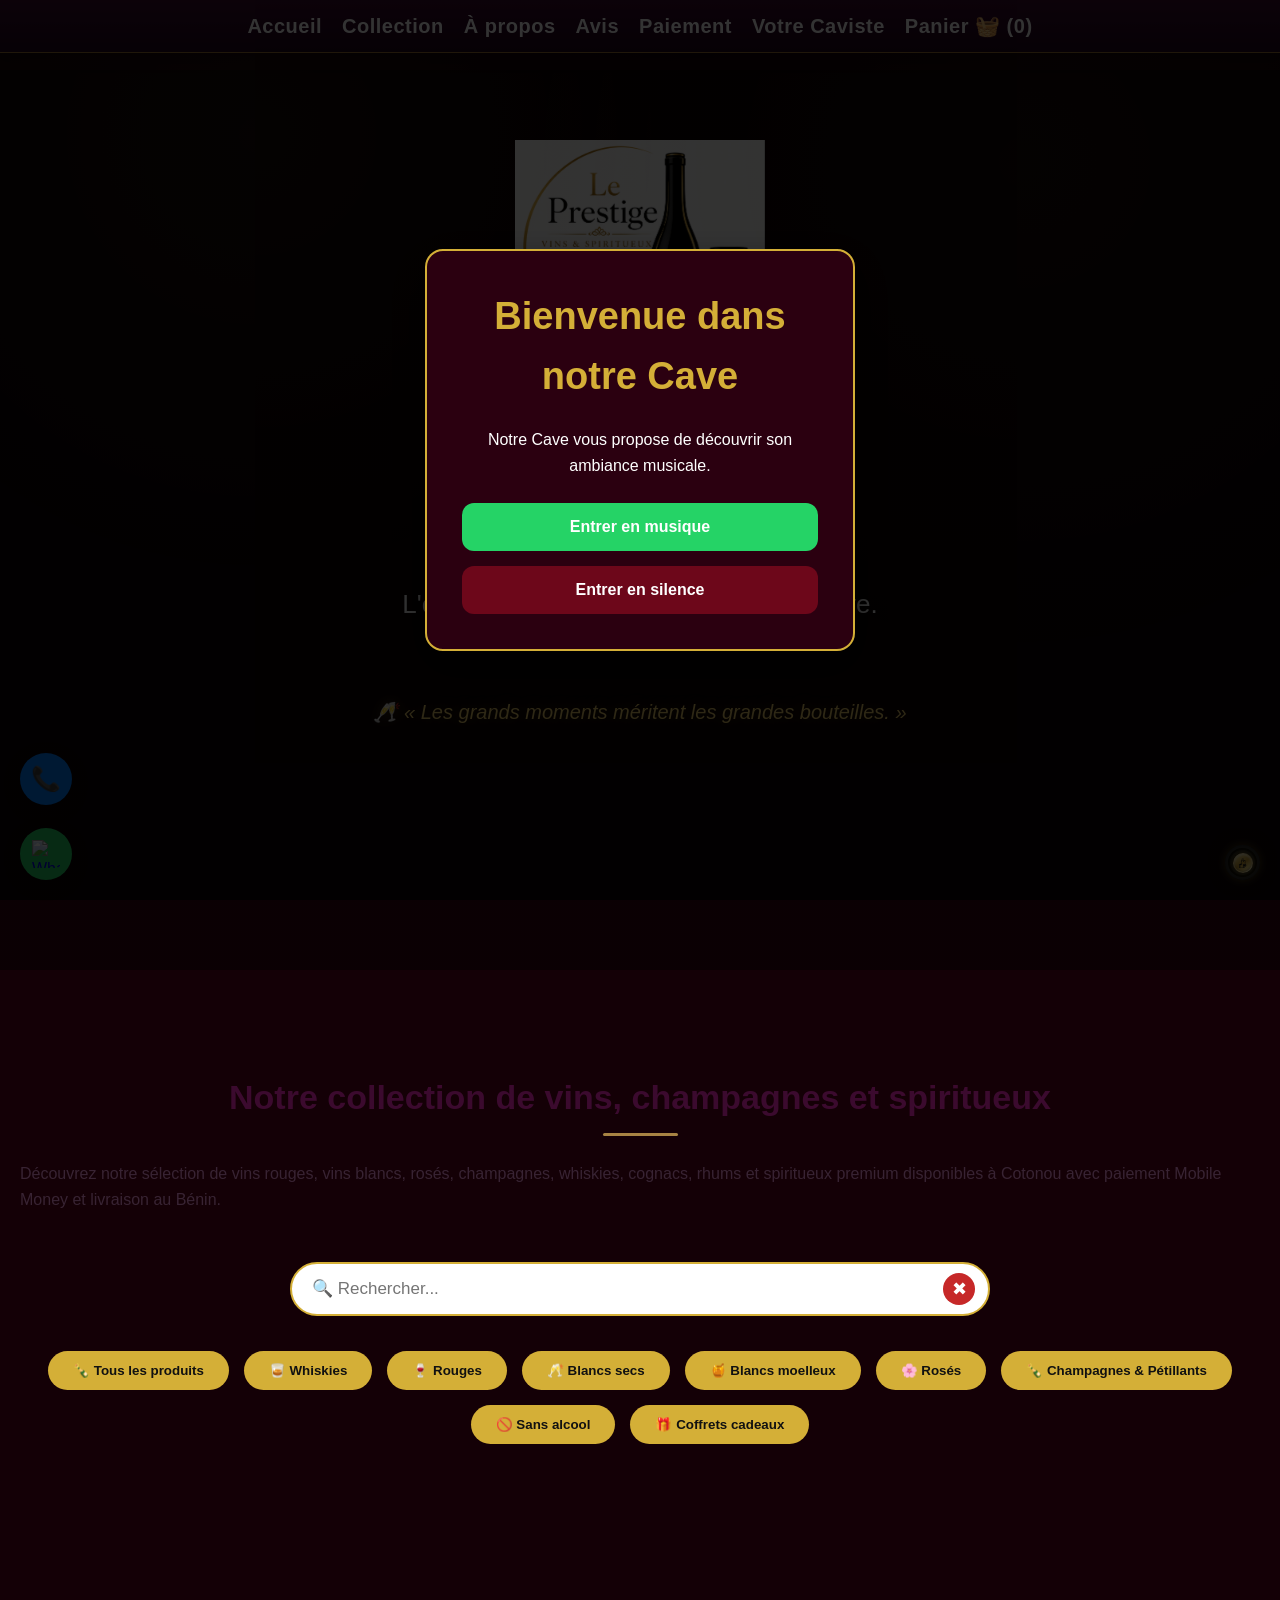
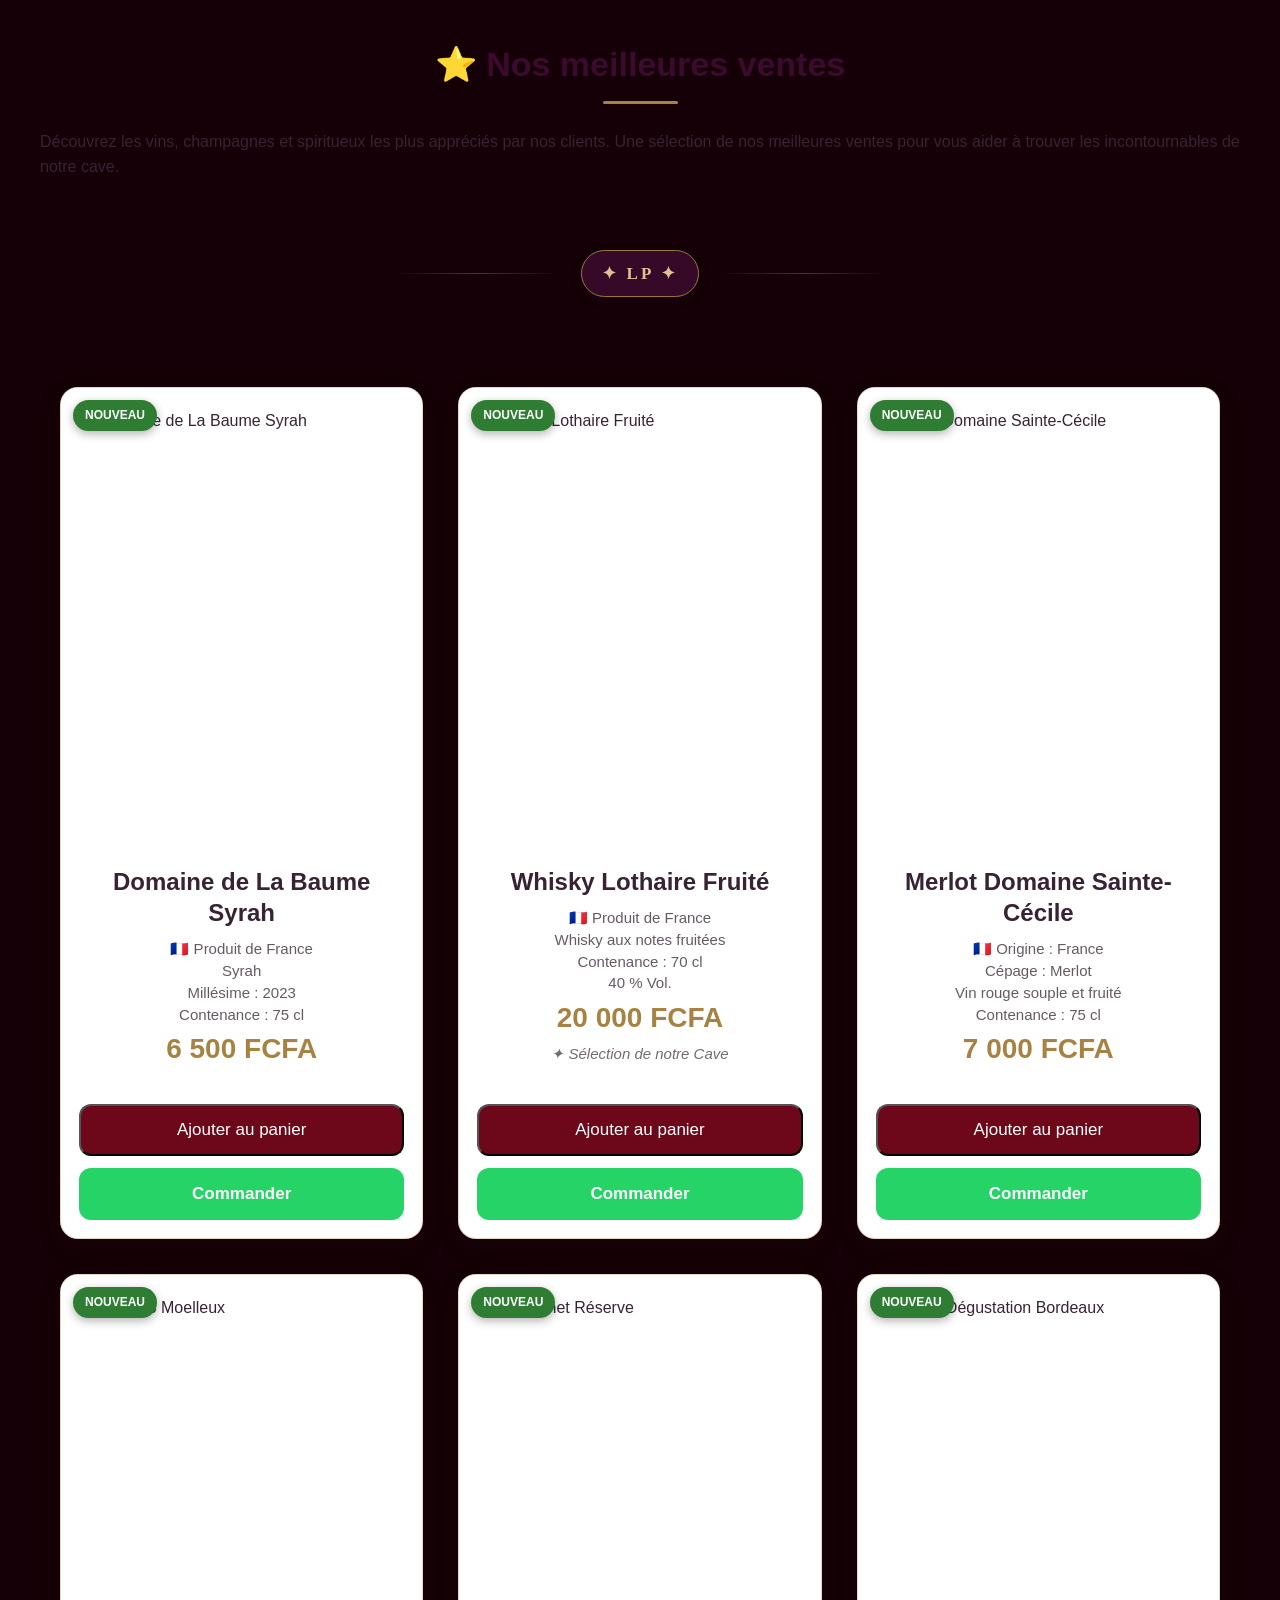
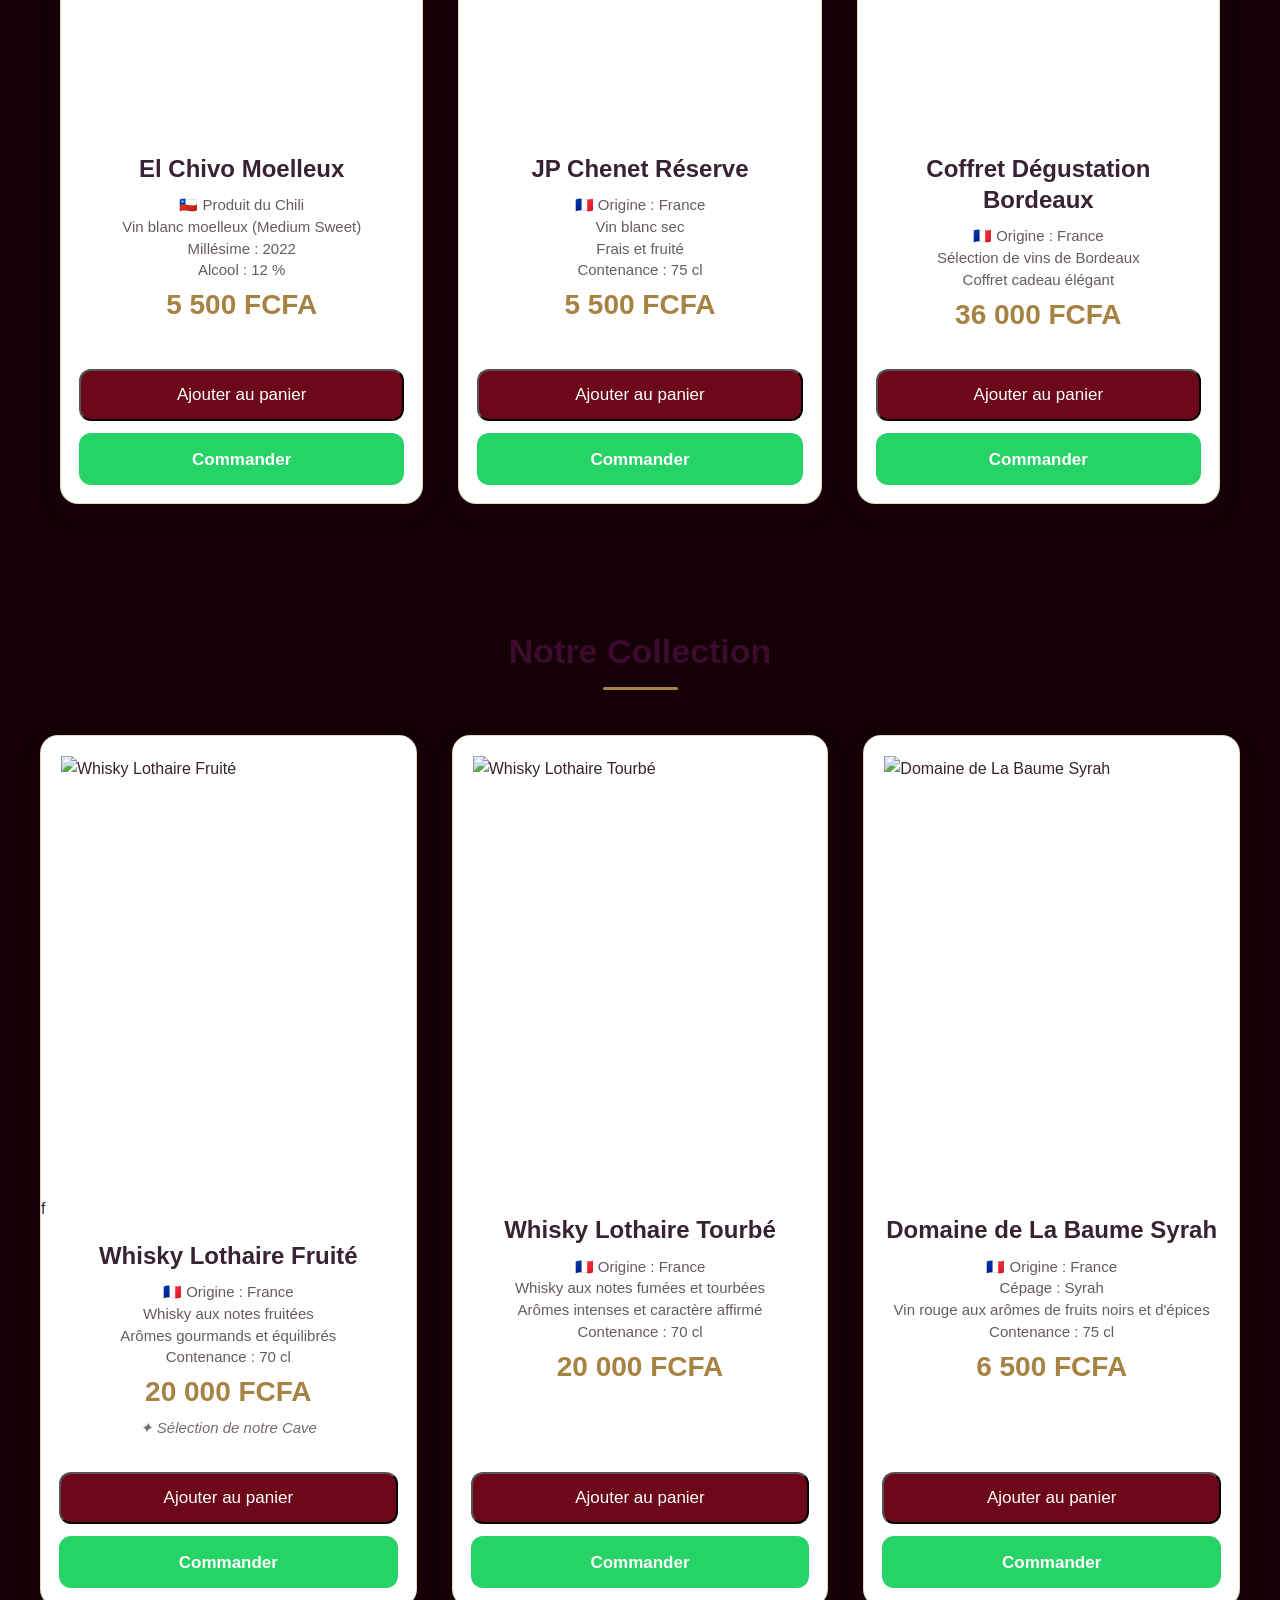
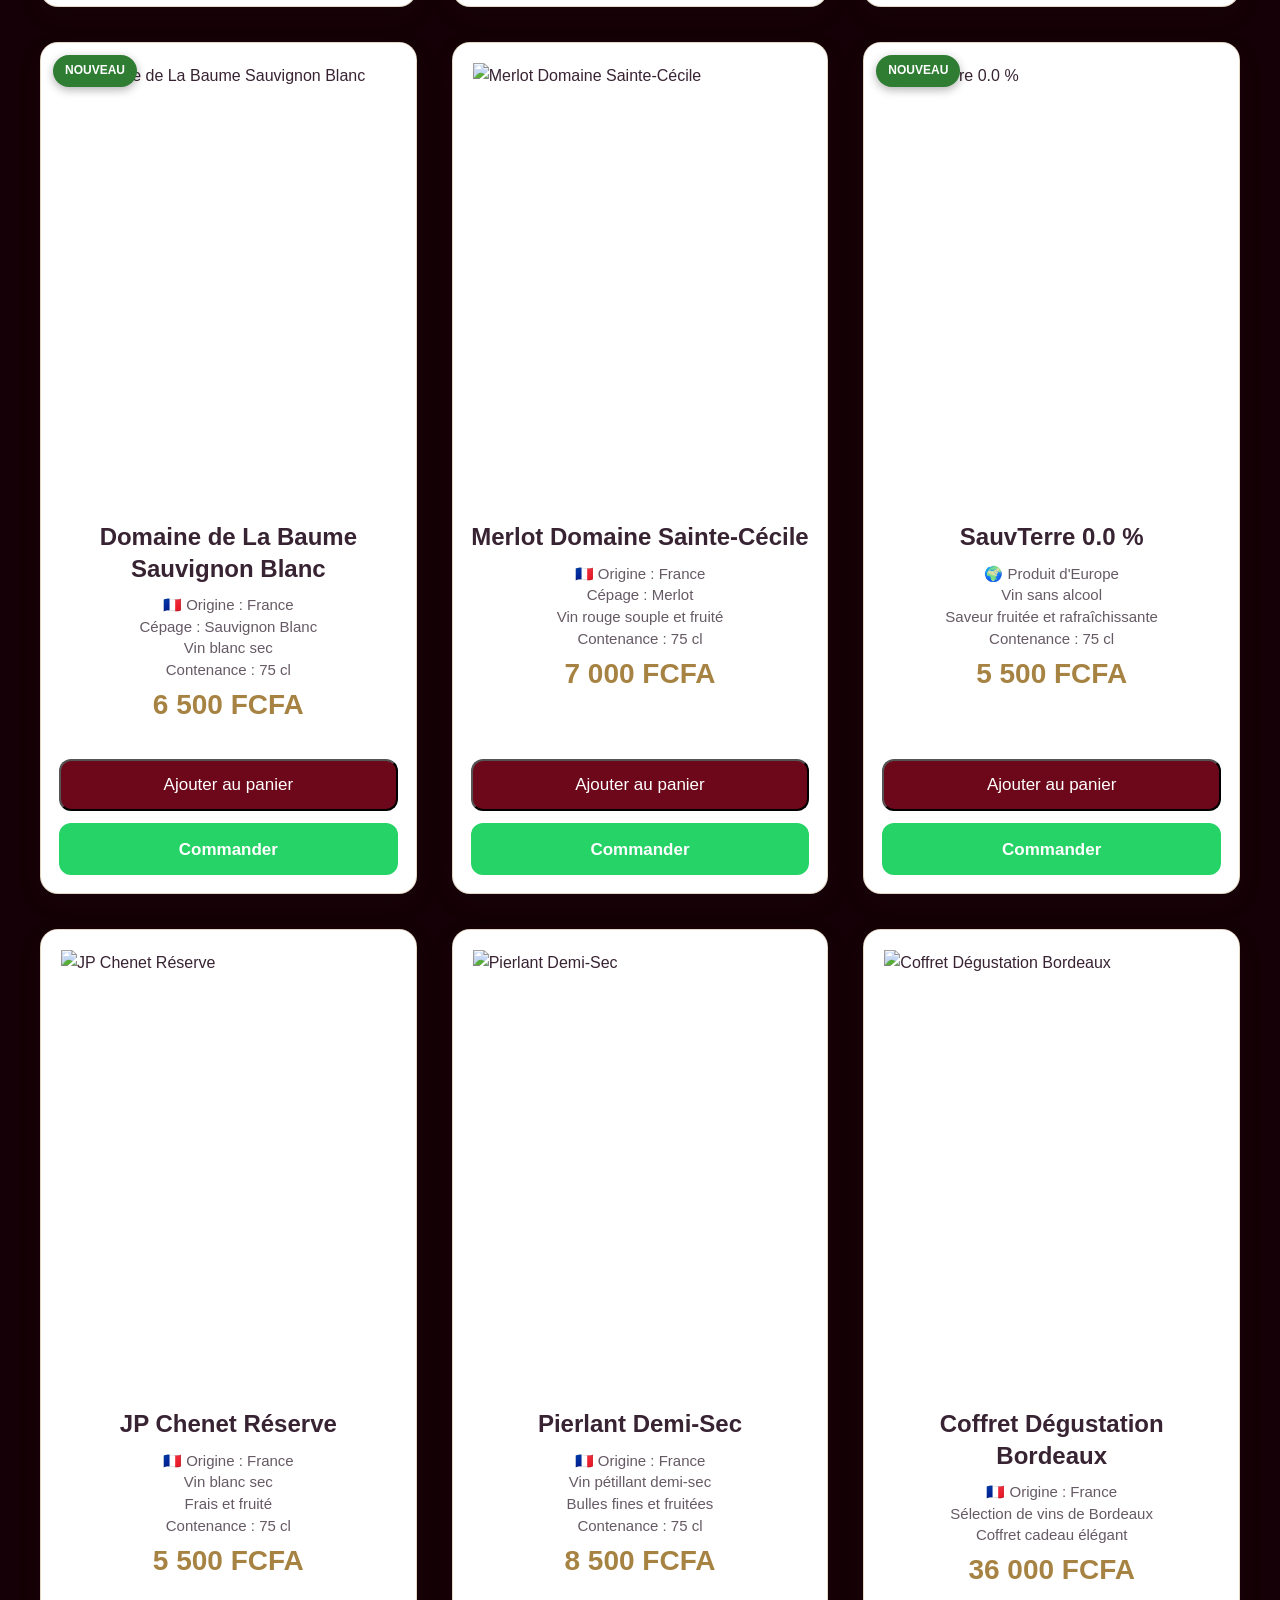
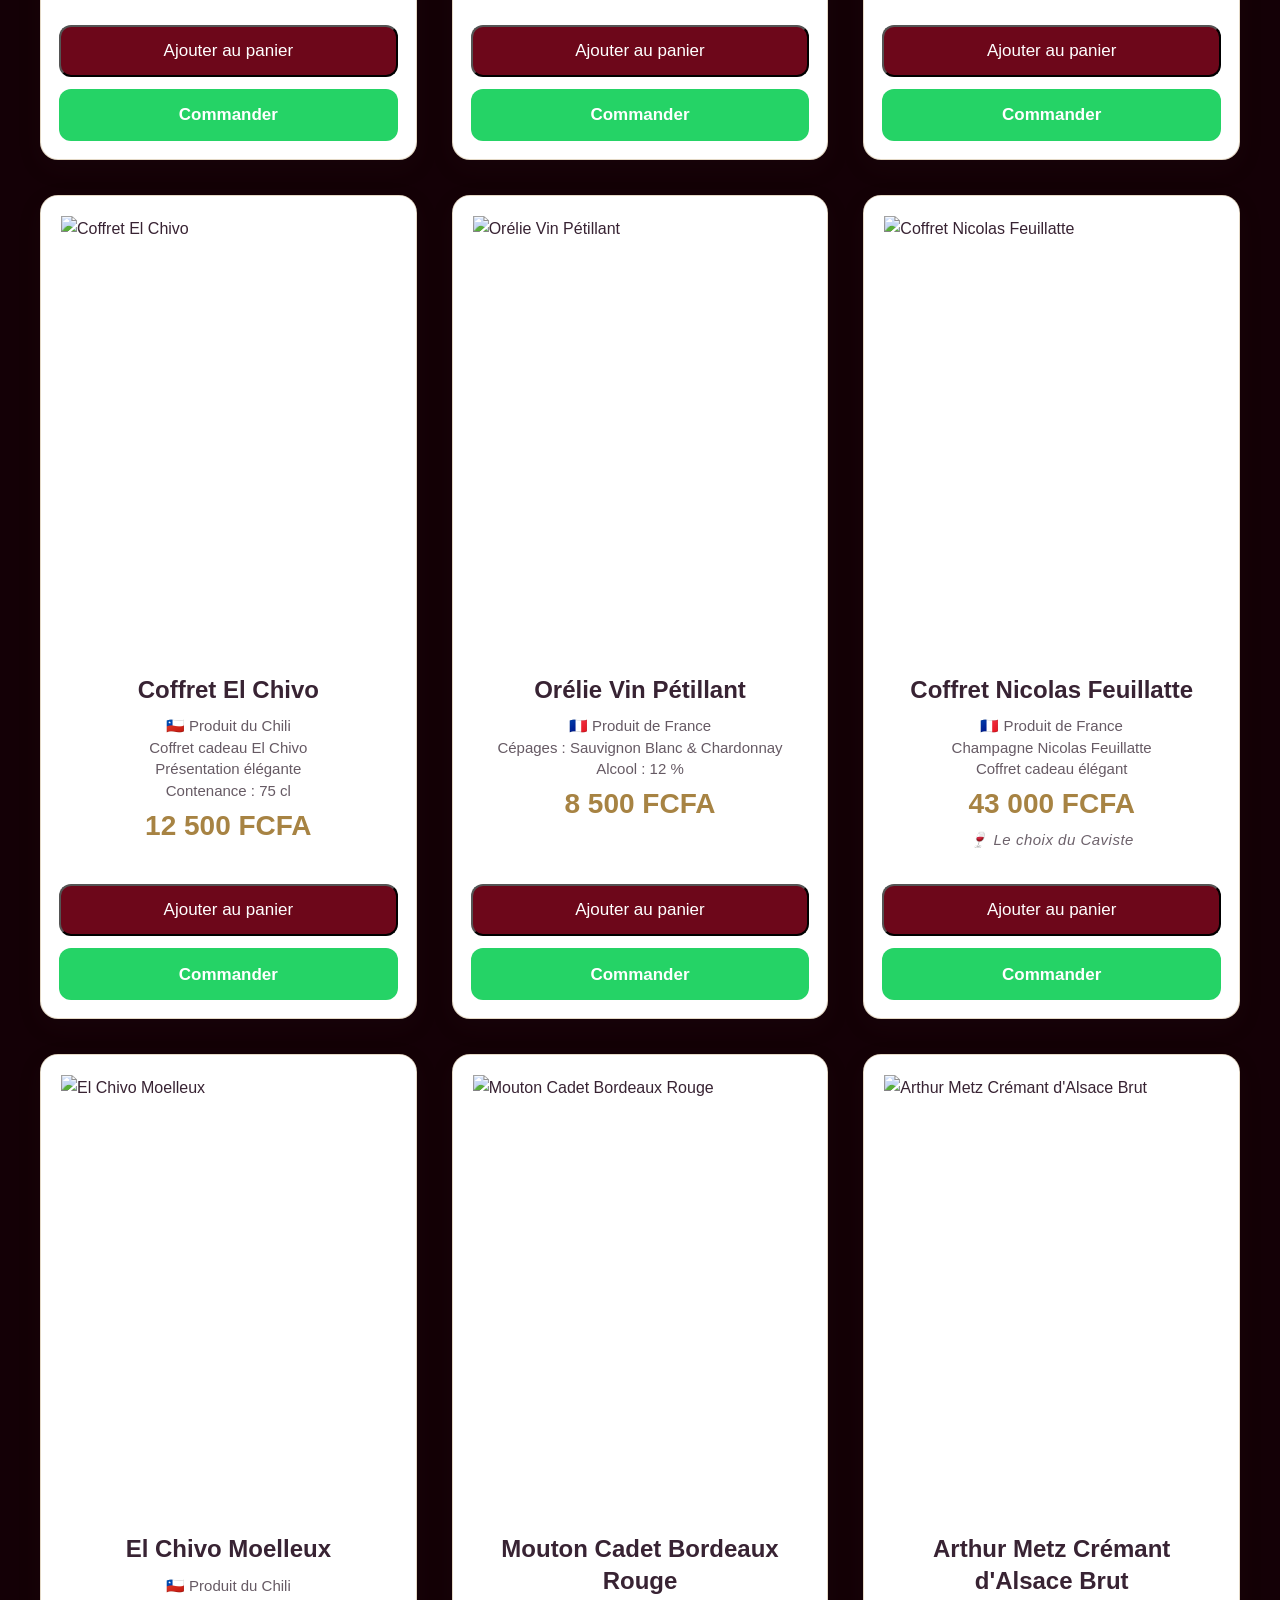
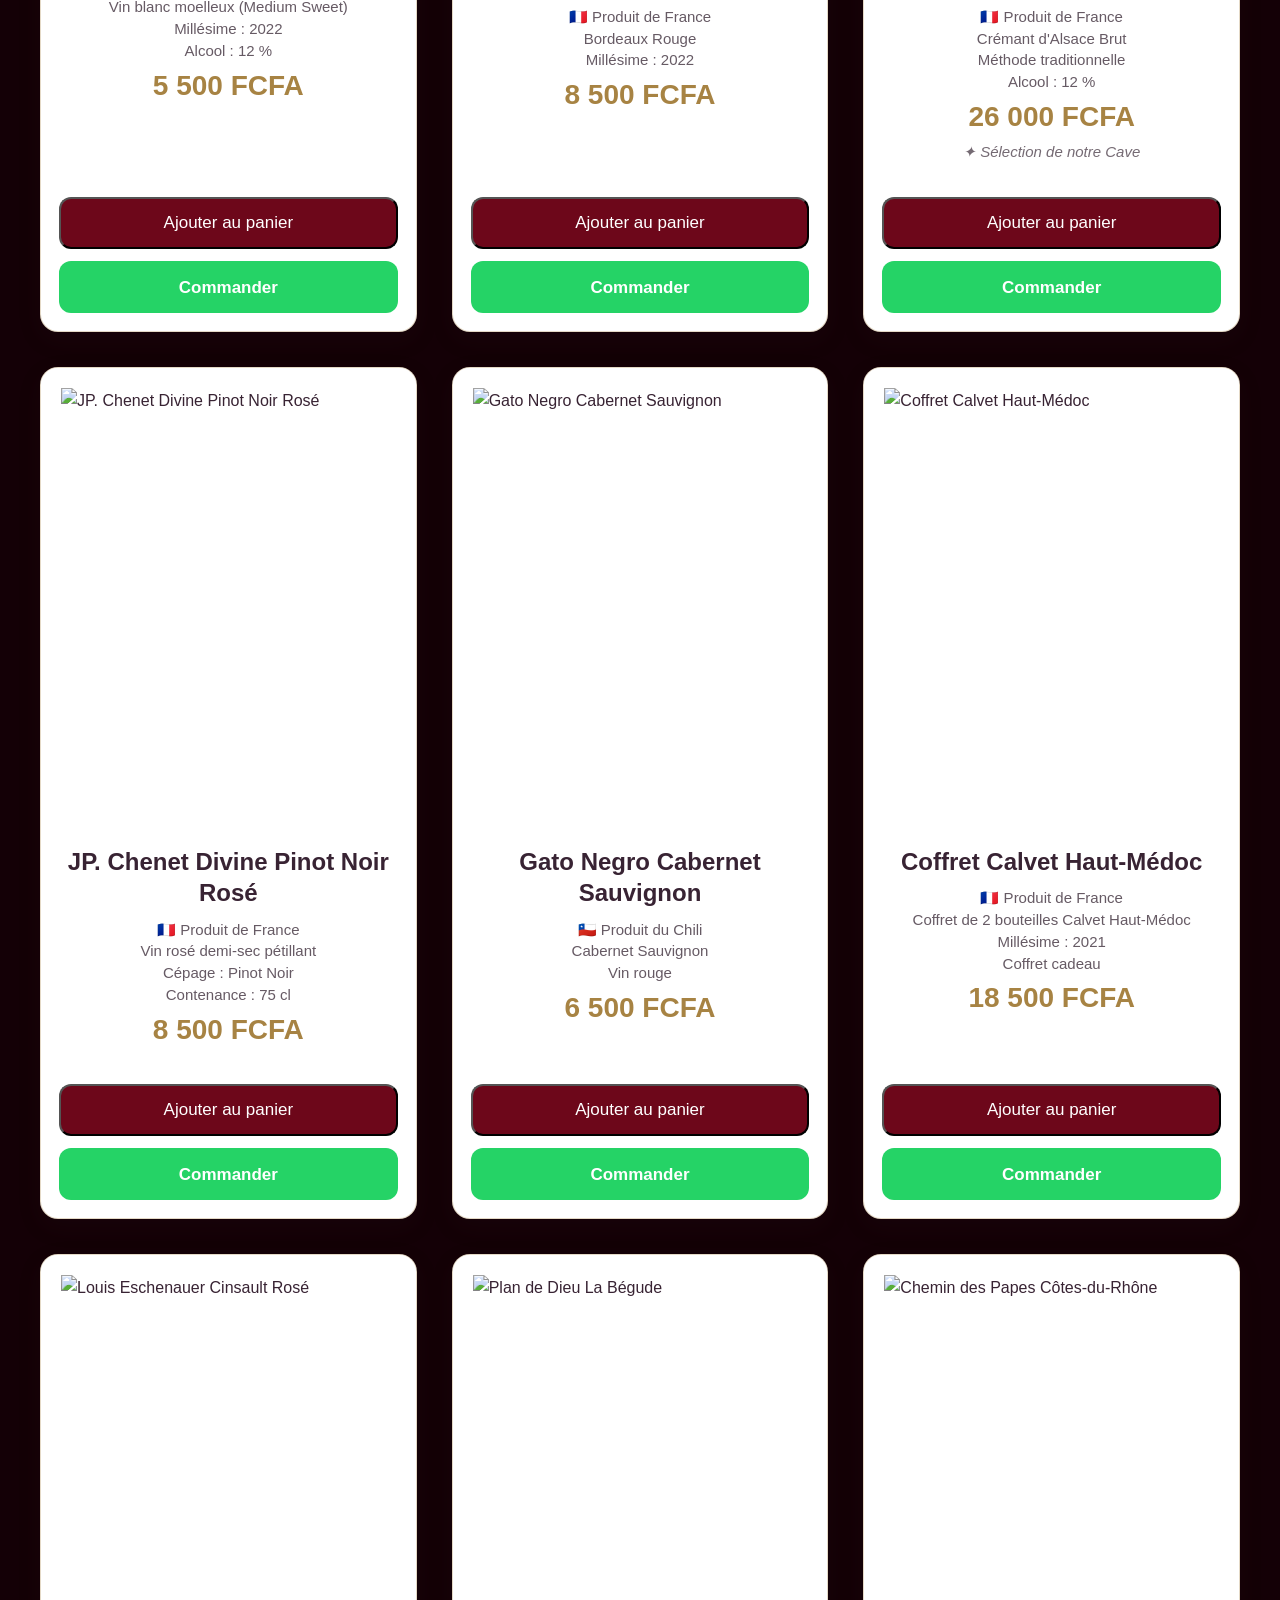
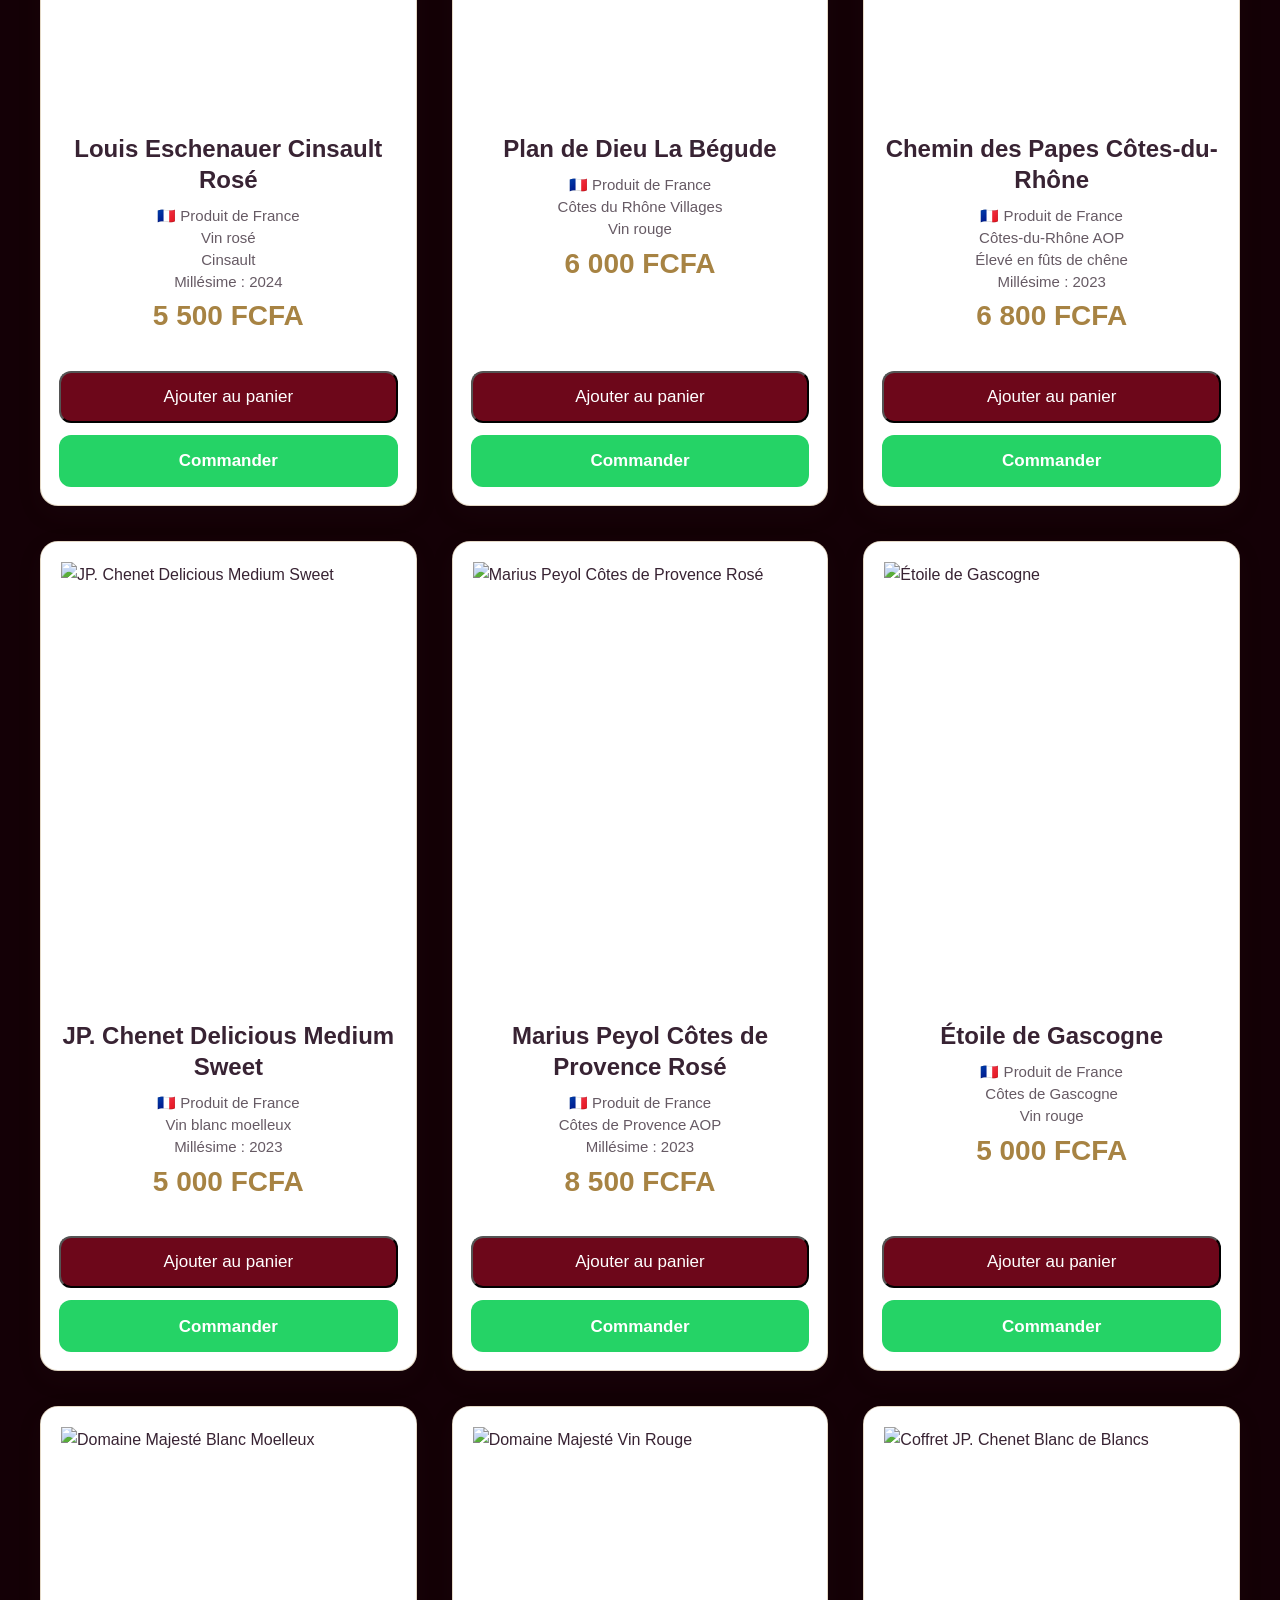
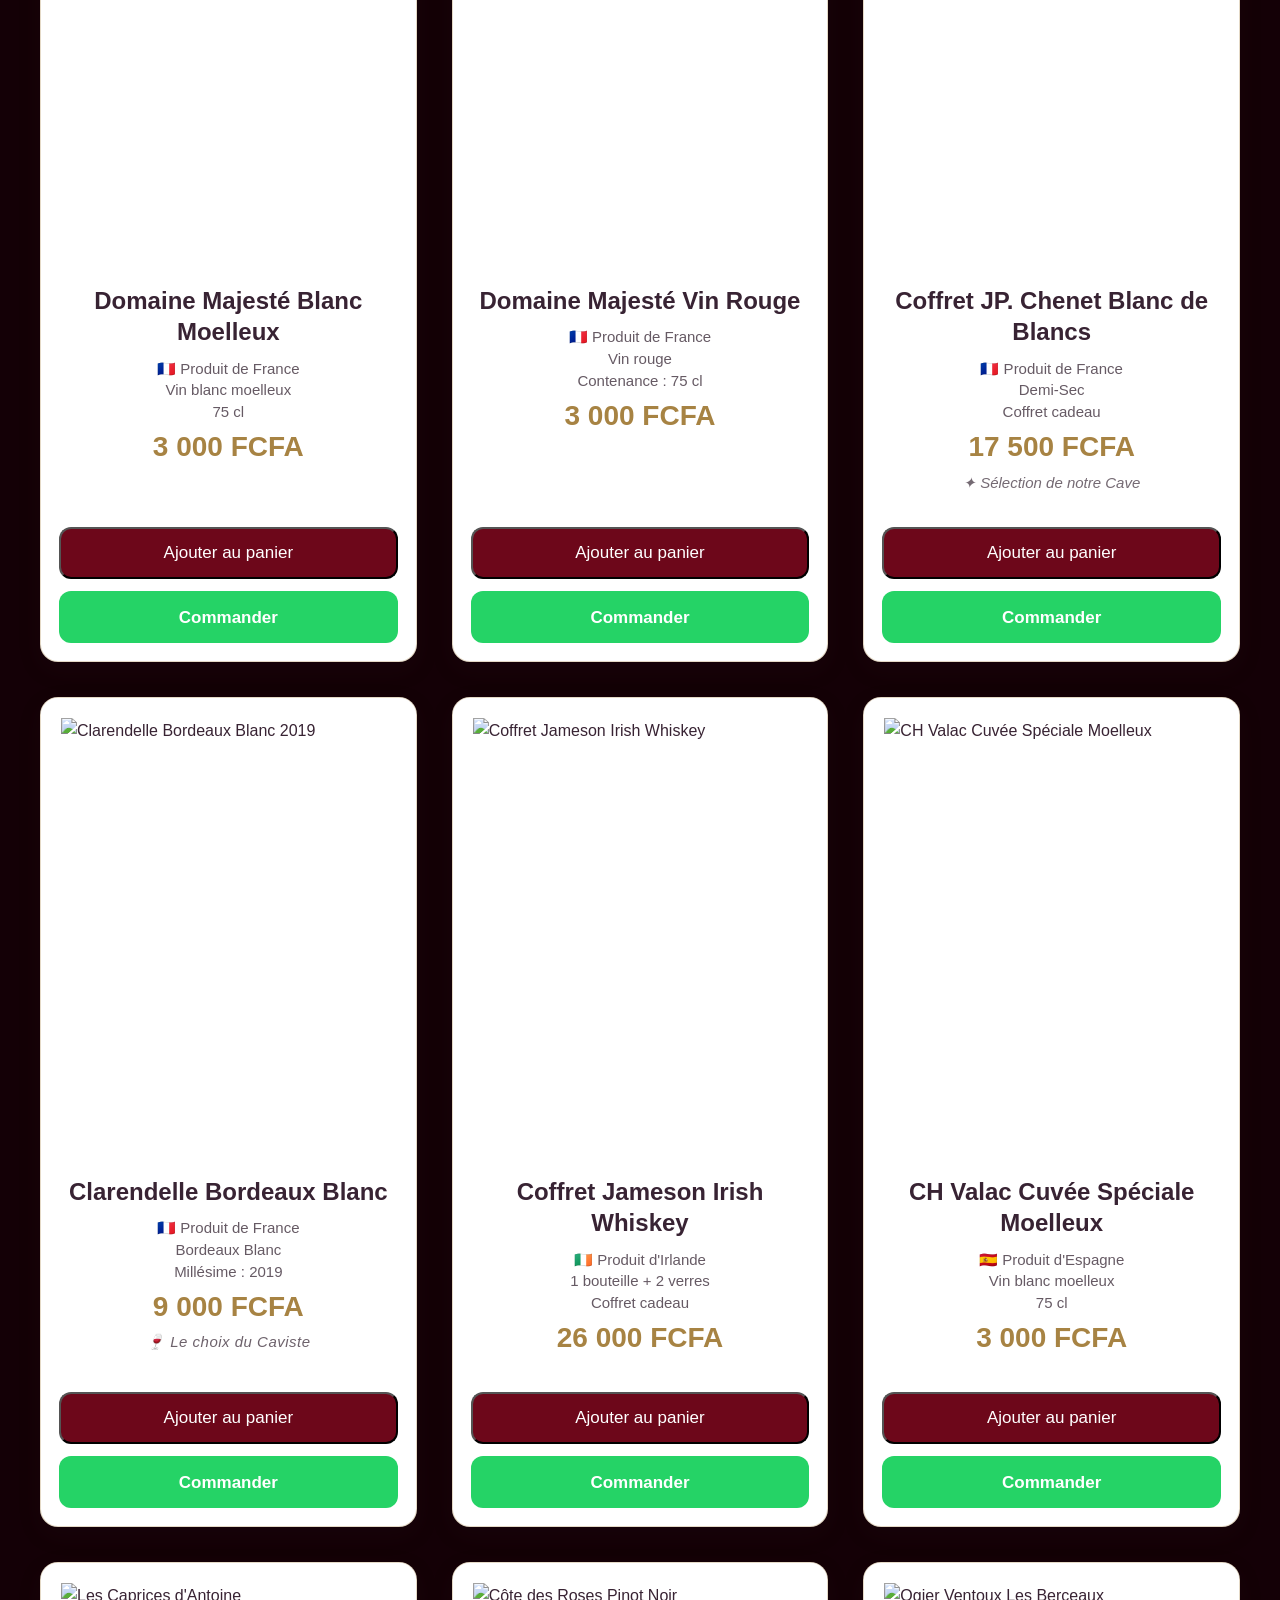
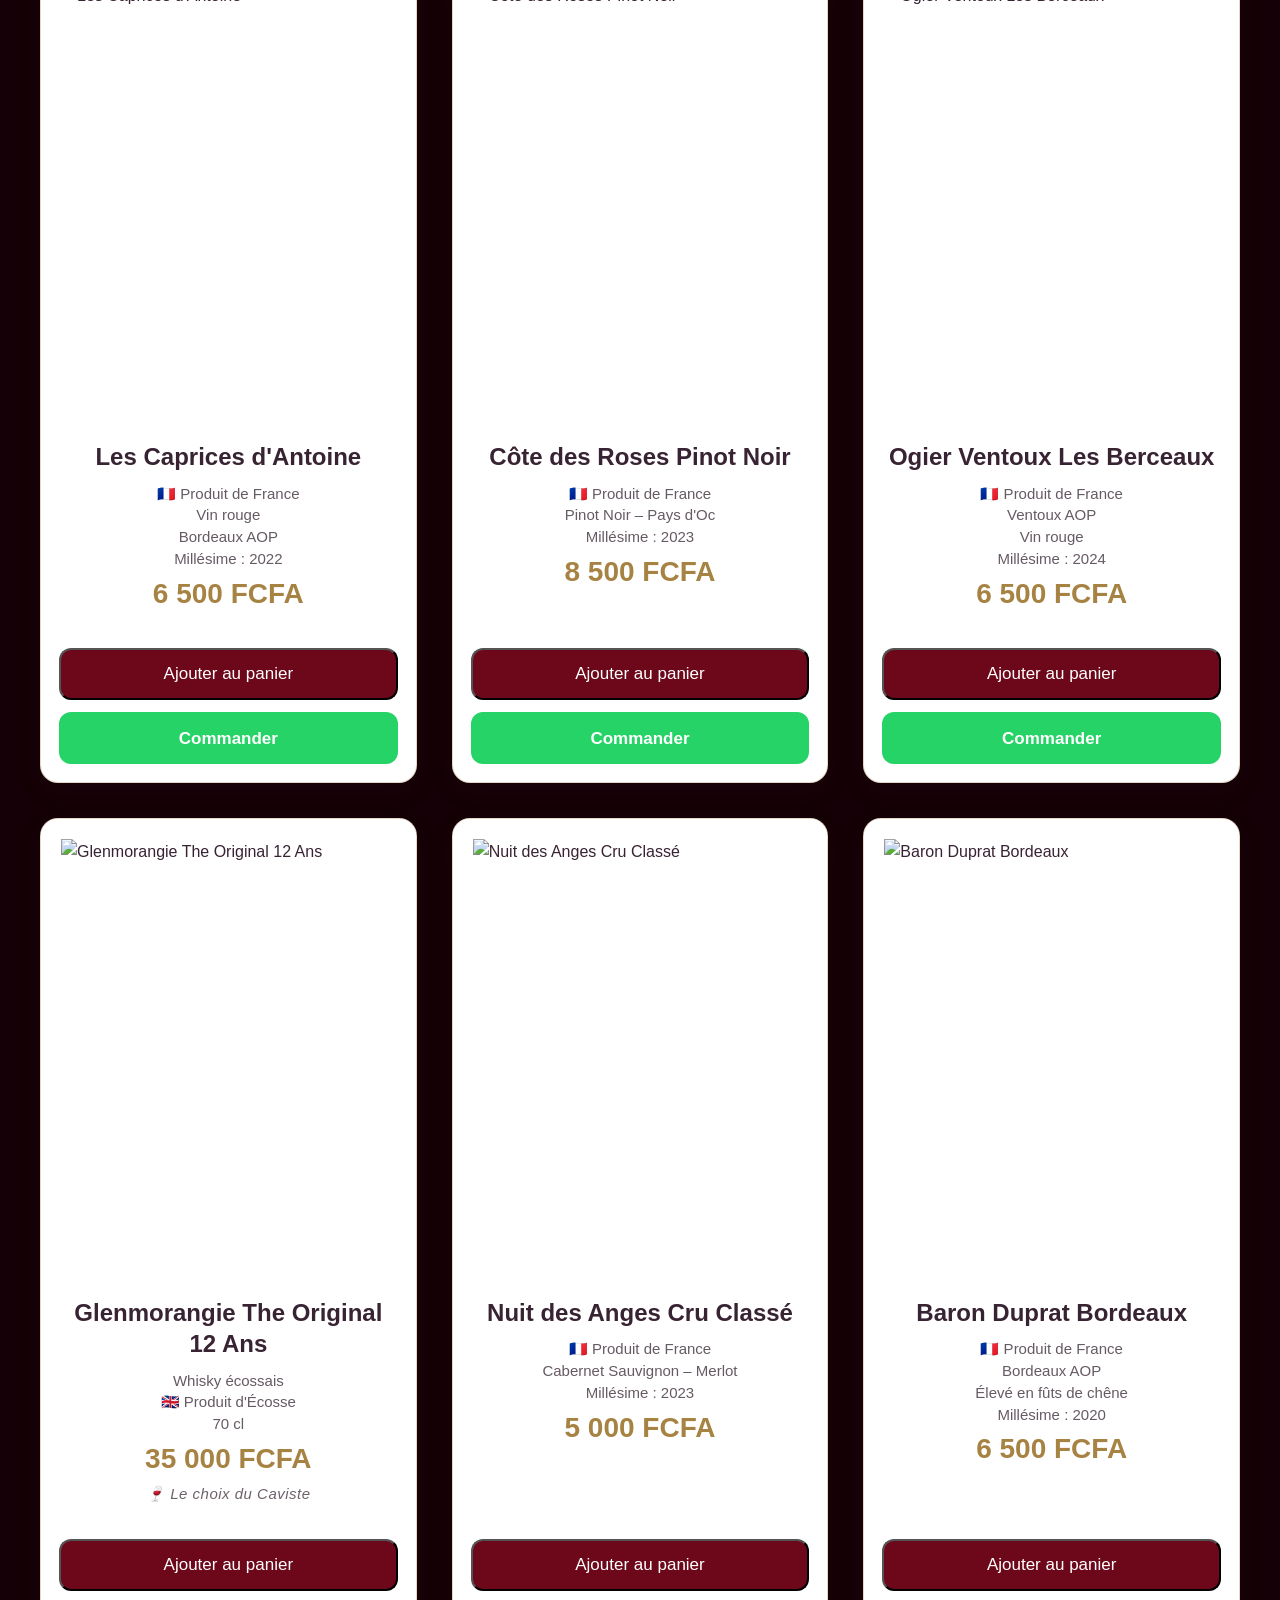
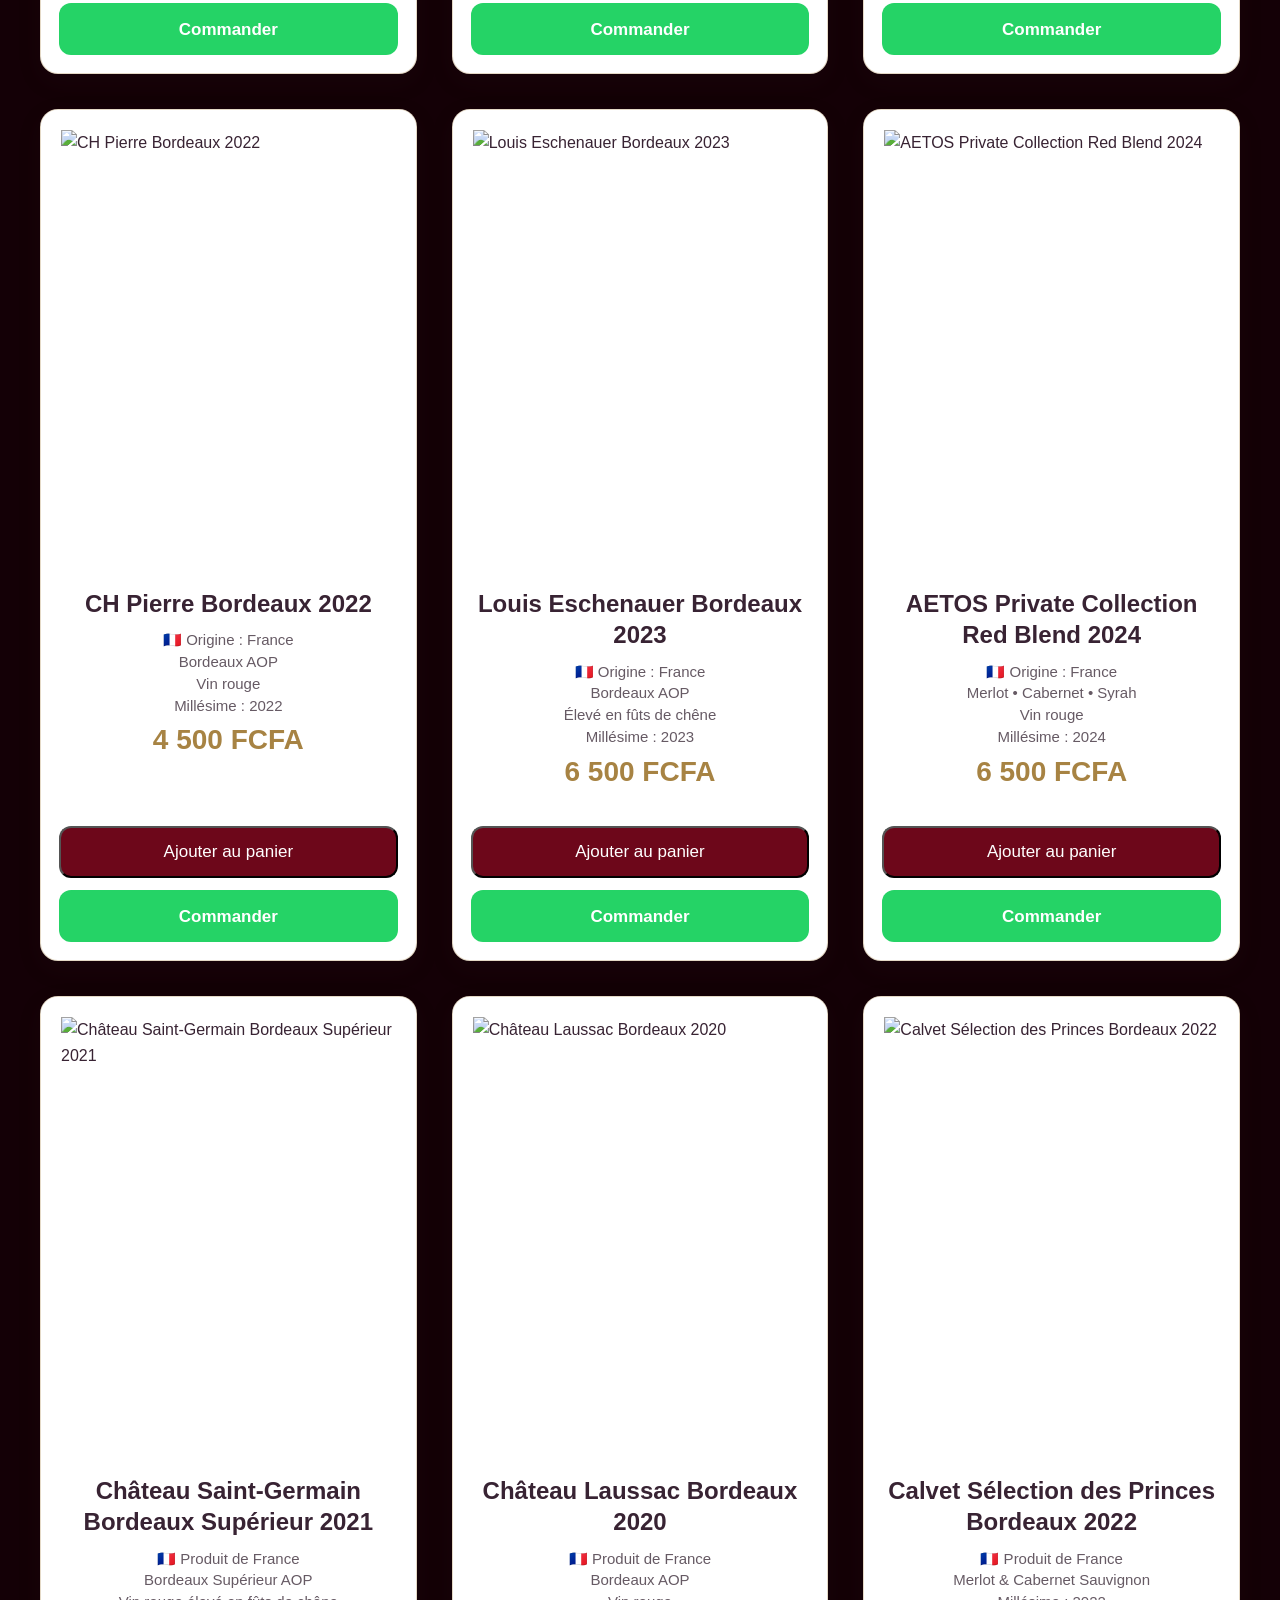
==== commit 474e9265: "Amelioration design Prune et Or Royal" ====
--- a/index.html
+++ b/index.html
@@ -286,7 +286,7 @@
 </p>
 
 <div class="separateur-maison">
-    <span>✦ LP ✦</span>
+    <span class="monogramme-lp">✦ LP ✦</span>
 </div>
 
 <div class="produits">
@@ -3865,7 +3865,7 @@
 </section>
 
 <div class="separateur-maison">
-    <span>✦ LP ✦</span>
+    <span class="monogramme-lp">✦ LP ✦</span>
 </div>
 
 <section id="apropos">
@@ -4111,7 +4111,7 @@
 </section>
 
 <div class="separateur-maison">
-    <span>✦ LP ✦</span>
+    <span class="monogramme-lp">✦ LP ✦</span>
 </div>
 
 <section id="paiement">
@@ -4196,7 +4196,18 @@
 
 <h2>Votre Caviste</h2>
 
-<p> Abomey-Calavi - Bénin</p>
+
+<div class="localisation-caviste">
+    <p><strong>📍 Notre adresse</strong></p>
+    <p>Calavi, Zopah, pavé Kérékou</p>
+    <p>Abomey-Calavi, Bénin</p>
+    <p><strong>GPS :</strong> 6.49176° N · 2.35471° E</p>
+    <a href="https://www.google.com/maps?q=6.49176,2.35471"
+       target="_blank" rel="noopener">
+        📍 Nous trouver sur Google Maps
+    </a>
+</div>
+
 
 <p>📞 +229 01 97 59 28 41</p>
 
@@ -4207,25 +4218,34 @@
 
 </section>
 
-<div class="separateur-maison">
-    <span>✦</span>
-</div>
-
 <section class="message-maison">
 
-    <div class="separateur-maison">✦</div>
+    <div class="separateur-maison"><span>✦</span></div>
 
     <p>Merci d'avoir franchi les portes de notre cave.</p>
 
 </section>
 
-<footer>
-
-<p>
-© 2026 Le Prestige Vins et Spiritueux.
-Tous droits réservés.
-</p>
-
+<footer class="footer-principal">
+    <!-- FOOTER PRESTIGE - ADRESSE ET LOCALISATION -->
+
+    <div class="footer-contenu">
+
+        
+        
+
+        
+
+        
+
+        
+
+        <p class="footer-copyright">
+            © 2026 Le Prestige Vins et Spiritueux.
+            Tous droits réservés.
+        </p>
+
+    </div>
 </footer>
 
 <a href="tel:+2290197592841" class="call-float">
--- a/style.css
+++ b/style.css
@@ -18,8 +18,8 @@
 
  body{
     margin:0;
-    background:#111;
-    color:#fff;
+    background:#F8F2F4;
+    color:#382333;
     line-height:1.6;
     overflow-x:hidden;
 }
@@ -1724,7 +1724,9 @@
 }
 
 nav{
-    background:linear-gradient(180deg,#6D071A,#4A0013) !important;
+    background:linear-gradient(180deg,#3B0A2E 0%,#21051C 100%) !important;
+    border-bottom:1px solid rgba(212,175,55,.65);
+    box-shadow:0 4px 15px rgba(0,0,0,.20);
     z-index:100000 !important;
 }
 
@@ -3667,3 +3669,278 @@
     }
 
 }
+
+
+/* IDENTITE PRESTIGE - CARTES PRODUITS */
+
+.carte {
+    background: #FFFFFF !important;
+    color: #382333 !important;
+    border: 1px solid rgba(167,131,67,.30) !important;
+    border-radius: 18px !important;
+    box-shadow: 0 8px 24px rgba(56,35,51,.10) !important;
+}
+
+.carte .contenu {
+    background: #FFFFFF;
+    padding: 18px;
+}
+
+.carte .contenu h3 {
+    color: #382333 !important;
+}
+
+.carte .contenu p {
+    color: #665A64;
+}
+
+.carte .prix,
+.carte .prix strong {
+    color: #A78343 !important;
+}
+
+.carte img {
+    background: #FFFFFF;
+}
+
+.carte .actions {
+    padding: 12px 18px 18px;
+}
+
+@media (hover: hover) {
+    .carte:hover {
+        transform: translateY(-5px);
+        box-shadow: 0 15px 30px rgba(56,35,51,.16) !important;
+        border-color: rgba(167,131,67,.65) !important;
+    }
+}
+
+
+
+/* TITRES SECTIONS - PRUNE & OR ROYAL */
+#catalogue > h2,
+#meilleures-ventes > h2,
+#apropos h2,
+#services h2,
+#pourquoi h2,
+#avis-google h2,
+#livraison h2,
+#paiement h2,
+#contact h2 {
+    color: #3B0A2E !important;
+    text-align: center;
+    font-size: clamp(25px, 3vw, 34px);
+    font-weight: 700;
+    line-height: 1.3;
+    margin: 35px auto 25px;
+}
+
+#catalogue > h2::after,
+#meilleures-ventes > h2::after,
+#apropos h2::after,
+#services h2::after,
+#pourquoi h2::after,
+#avis-google h2::after,
+#livraison h2::after,
+#paiement h2::after,
+#contact h2::after {
+    content: "";
+    display: block;
+    width: 75px;
+    height: 3px;
+    background: #A78343;
+    margin: 14px auto 0;
+    border-radius: 3px;
+}
+
+
+
+/* FOOTER PRESTIGE - PRUNE ET OR ROYAL */
+
+footer.footer-principal {
+    background: linear-gradient(180deg, #3B0A2E 0%, #21051C 100%);
+    color: #F8F2F4;
+    text-align: center;
+    padding: 38px 20px 24px;
+    margin-top: 50px;
+    border-top: 2px solid #A78343;
+}
+
+footer.footer-principal .footer-contenu {
+    max-width: 1100px;
+    margin: 0 auto;
+}
+
+footer.footer-principal .footer-marque {
+    color: #E6C98E;
+    font-size: 30px;
+    font-weight: bold;
+    letter-spacing: 3px;
+    margin: 0 0 4px;
+}
+
+footer.footer-principal .footer-signature {
+    color: #E6C98E;
+    font-size: 12px;
+    letter-spacing: 3px;
+    margin: 0 0 20px;
+}
+
+footer.footer-principal .footer-phrase {
+    color: #FFFFFF;
+    font-size: 16px;
+    margin: 15px 0 25px;
+}
+
+footer.footer-principal .footer-adresse {
+    line-height: 1.6;
+    margin: 20px 0;
+}
+
+footer.footer-principal .footer-adresse p {
+    margin: 4px 0;
+}
+
+footer.footer-principal .footer-adresse strong {
+    color: #E6C98E;
+    letter-spacing: 2px;
+}
+
+footer.footer-principal .footer-coordonnees {
+    color: #D8C3D1;
+    font-size: 13px;
+    margin-top: 10px !important;
+}
+
+footer.footer-principal .footer-liens {
+    display: flex;
+    justify-content: center;
+    align-items: center;
+    flex-wrap: wrap;
+    gap: 12px 24px;
+    margin: 25px auto;
+}
+
+footer.footer-principal .footer-liens a {
+    color: #E6C98E;
+    text-decoration: none;
+    font-size: 14px;
+    padding: 9px 12px;
+    border: 1px solid rgba(167, 131, 67, .45);
+    border-radius: 20px;
+    transition: background .25s ease;
+}
+
+footer.footer-principal .footer-liens a:hover {
+    background: rgba(167, 131, 67, .16);
+}
+
+footer.footer-principal .footer-copyright {
+    border-top: 1px solid rgba(167, 131, 67, .45);
+    padding-top: 18px;
+    margin: 25px 0 0;
+    color: #D8C3D1;
+    font-size: 12px;
+}
+
+@media (max-width: 600px) {
+    footer.footer-principal {
+        padding: 30px 15px 20px;
+    }
+
+    footer.footer-principal .footer-liens {
+        flex-direction: column;
+        gap: 10px;
+    }
+
+    footer.footer-principal .footer-liens a {
+        width: 100%;
+        max-width: 280px;
+        box-sizing: border-box;
+    }
+}
+
+
+/* LOCALISATION - VOTRE CAVISTE */
+
+#contact .localisation-caviste {
+    max-width: 600px;
+    margin: 25px auto;
+    padding: 22px;
+    text-align: center;
+    background: rgba(167,131,67,.06);
+    border: 1px solid rgba(167,131,67,.45);
+    border-radius: 16px;
+}
+
+#contact .localisation-caviste p {
+    color: #382333;
+    margin: 8px 0;
+}
+
+#contact .localisation-caviste a {
+    display: inline-block;
+    margin-top: 15px;
+    padding: 12px 20px;
+    color: #F8F2F4;
+    background: #3B0A2E;
+    border: 1px solid #A78343;
+    border-radius: 25px;
+    text-decoration: none;
+    font-weight: 600;
+}
+
+#contact .localisation-caviste a:hover {
+    background: #21051C;
+}
+
+footer.footer-principal {
+    padding: 28px 20px 20px;
+}
+
+
+/* FOOTER SIMPLIFIE - COPYRIGHT UNIQUEMENT */
+footer.footer-principal {
+    padding: 18px 20px;
+}
+
+footer.footer-principal .footer-copyright {
+    border-top: none;
+    padding-top: 0;
+    margin: 0;
+}
+
+
+/* ESPACEMENT FINAL COMPACT - MESSAGE MAISON */
+
+section.message-maison {
+    padding: 12px 20px 22px !important;
+    margin-top: 0 !important;
+}
+
+section.message-maison .separateur-maison {
+    margin: 0 auto 10px !important;
+}
+
+section.message-maison p {
+    margin: 0 !important;
+}
+
+
+/* MONOGRAMME LP - CONTRASTE RENFORCE */
+
+.separateur-maison span.monogramme-lp {
+    display: inline-flex;
+    align-items: center;
+    justify-content: center;
+    background: #3B0A2E !important;
+    color: #F1D9A4 !important;
+    border: 1px solid #A78343 !important;
+    border-radius: 30px;
+    padding: 9px 20px !important;
+    font-size: 17px !important;
+    font-weight: 700 !important;
+    letter-spacing: 3px;
+    opacity: 1 !important;
+    box-shadow: 0 4px 12px rgba(56,35,51,.20);
+}
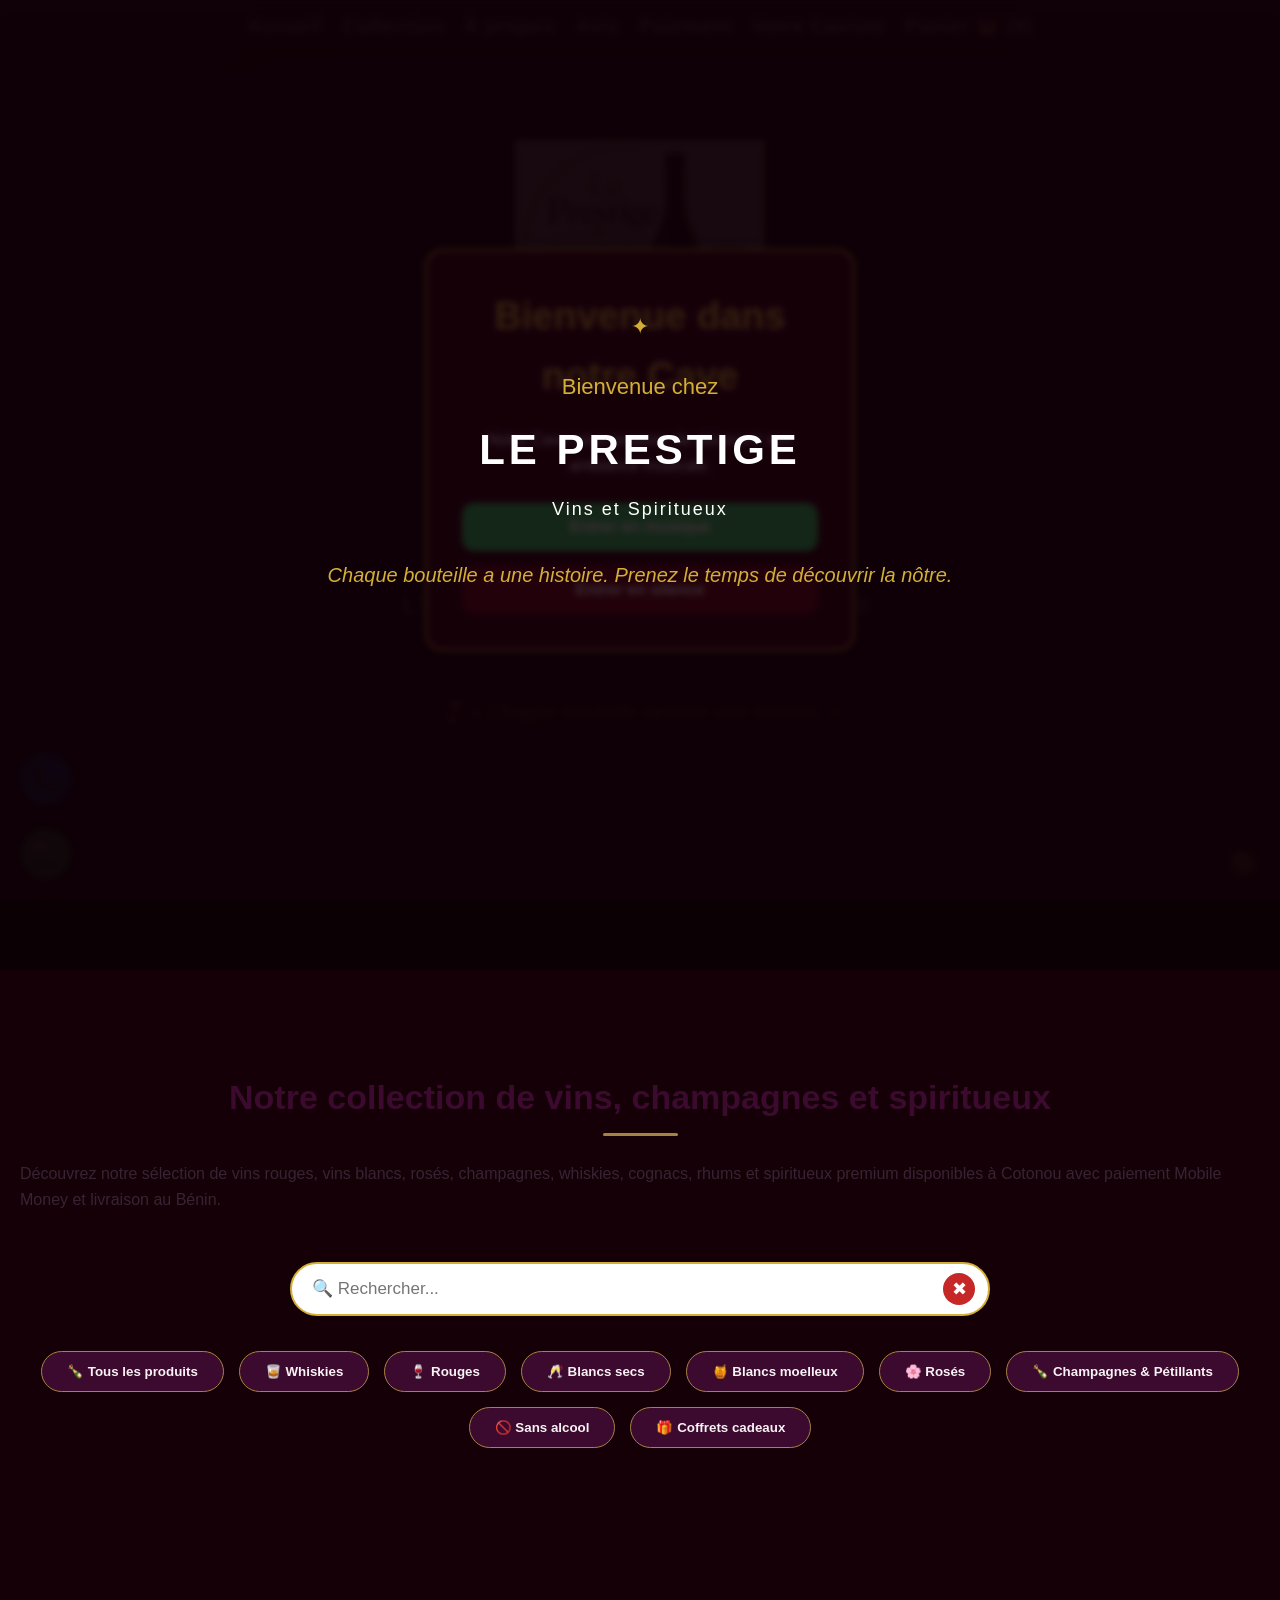
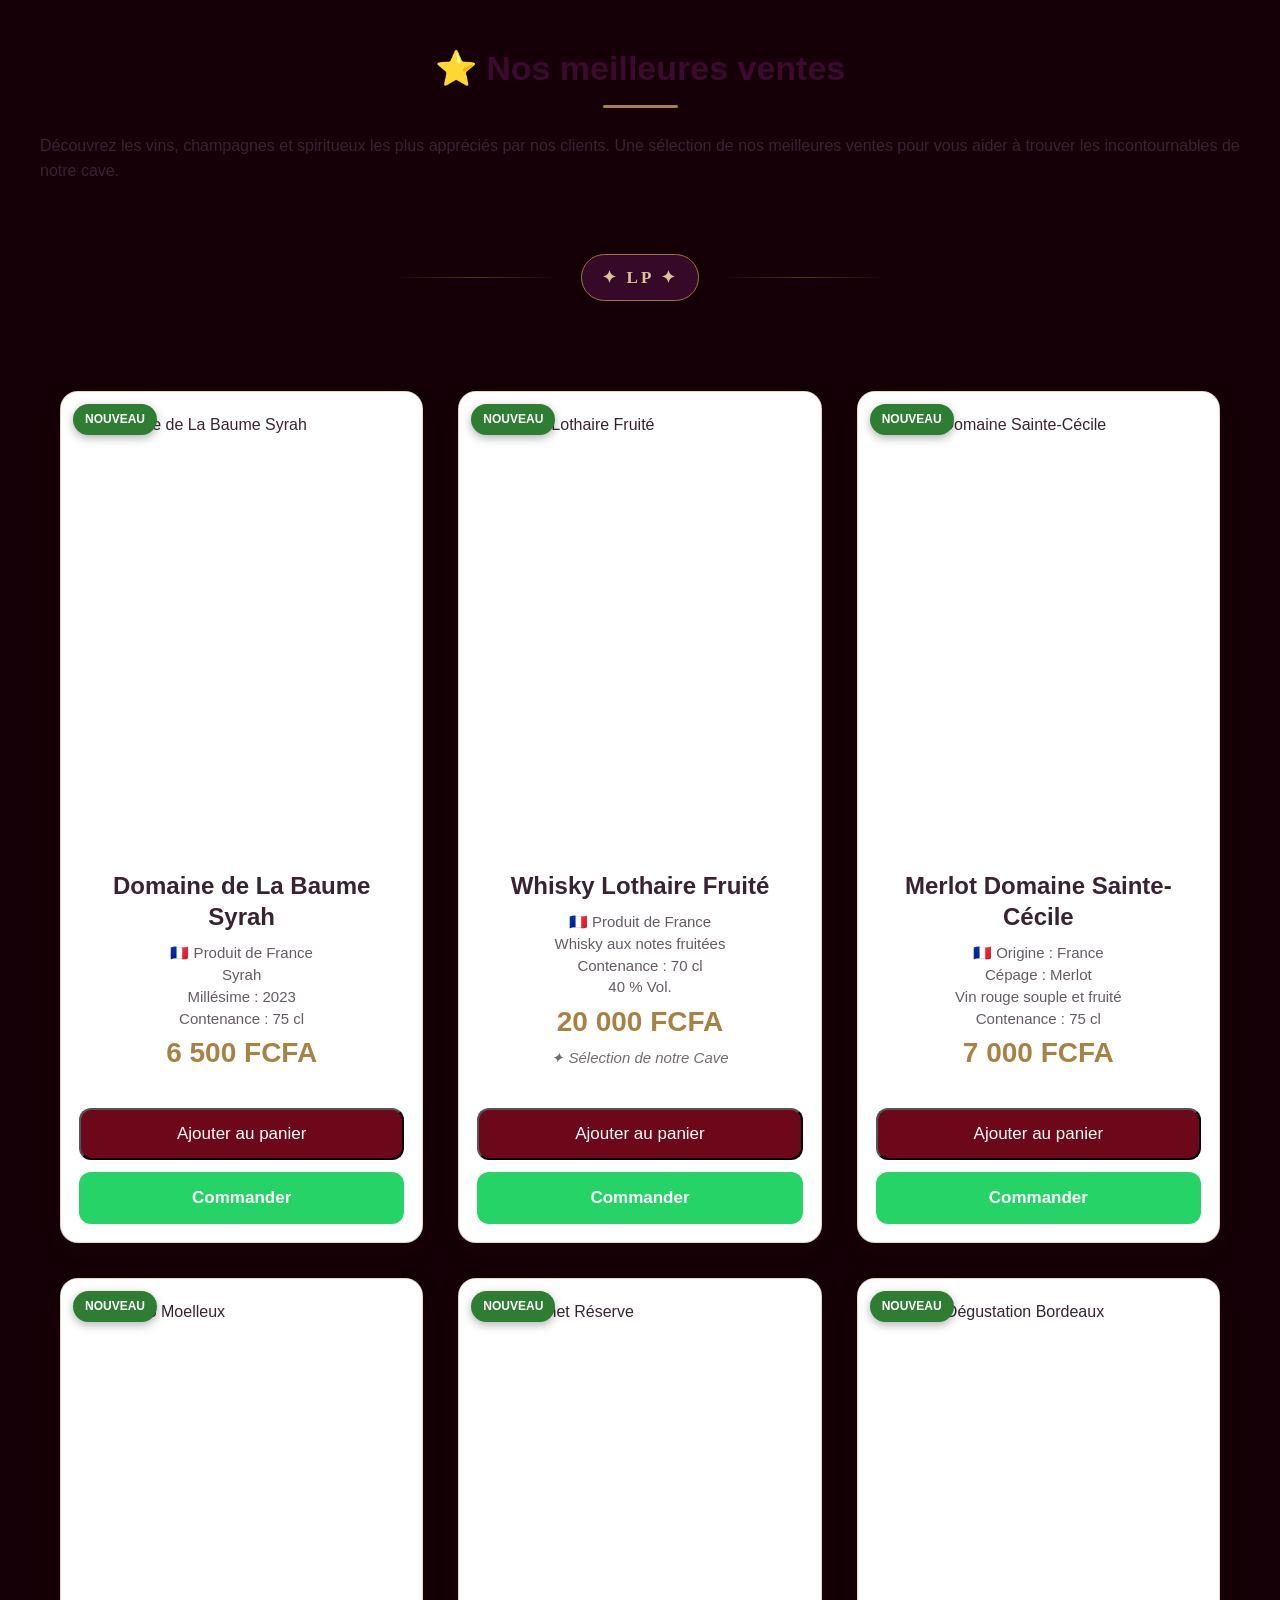
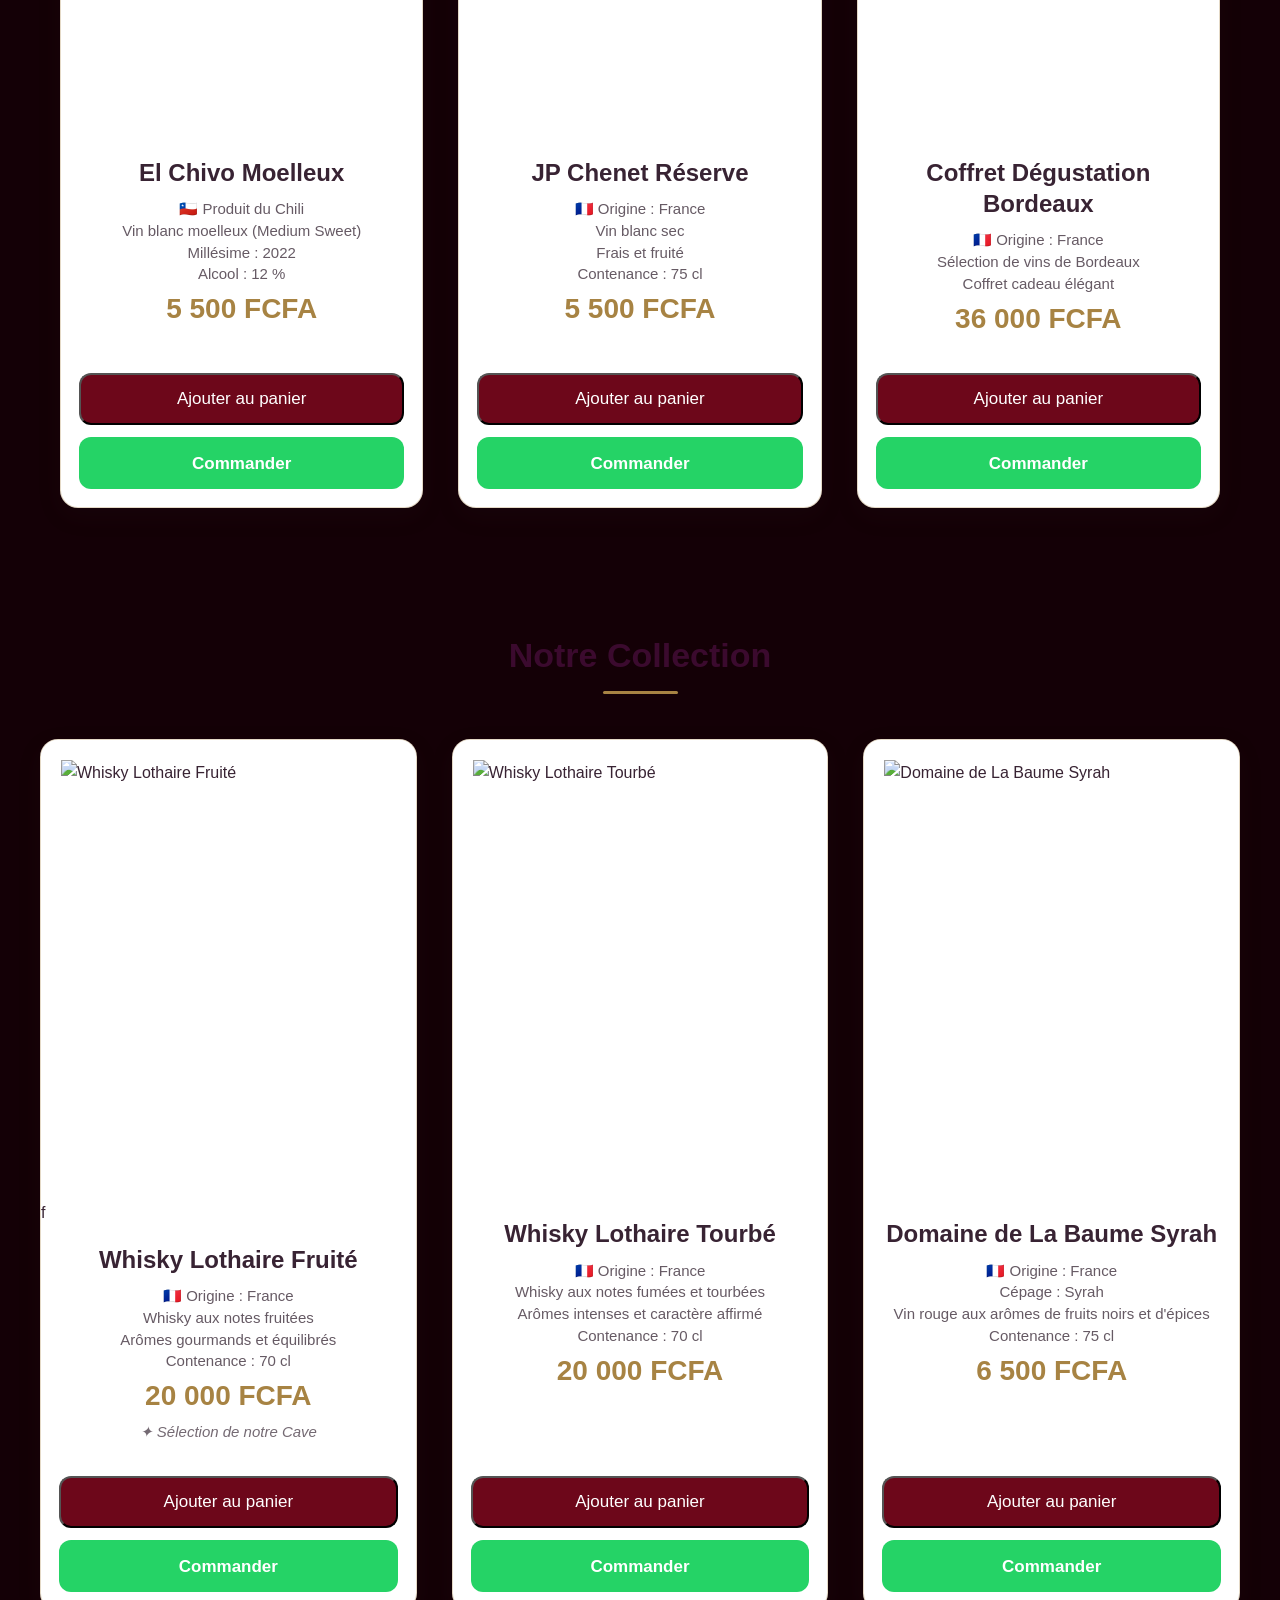
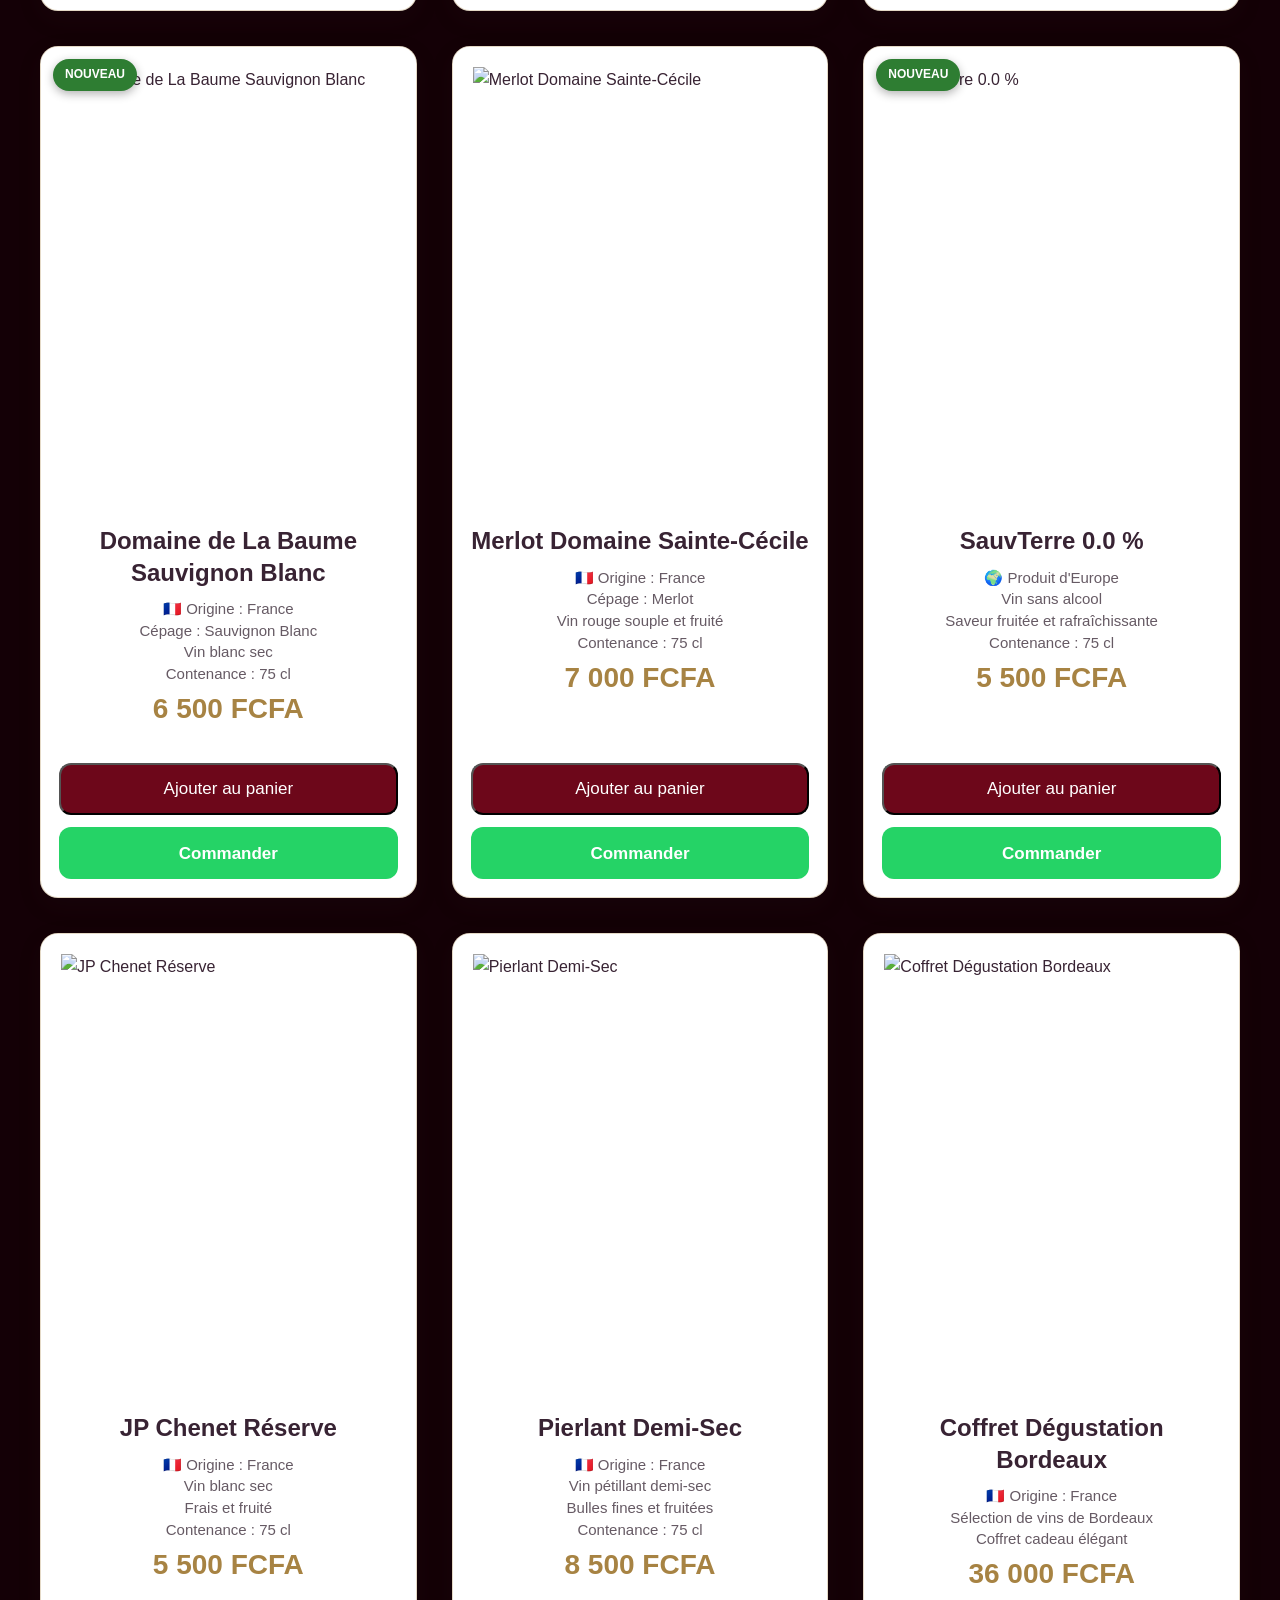
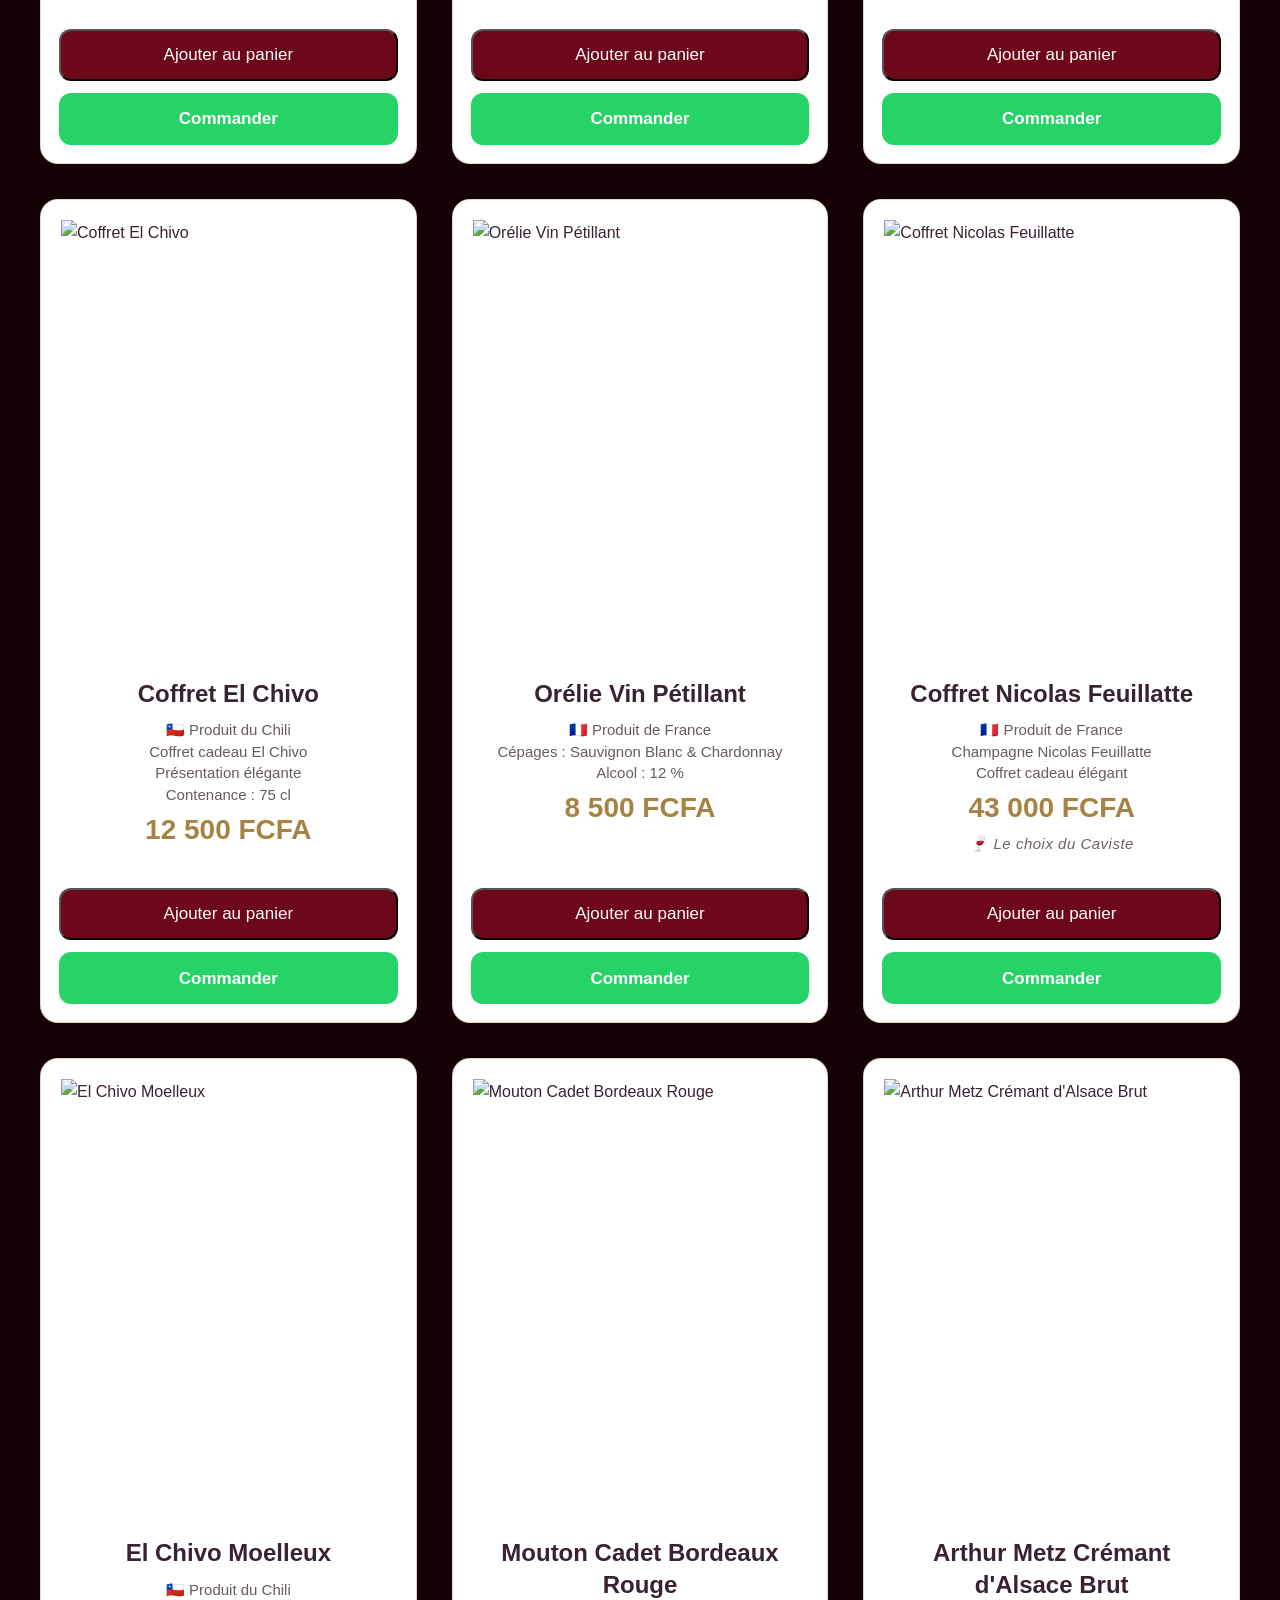
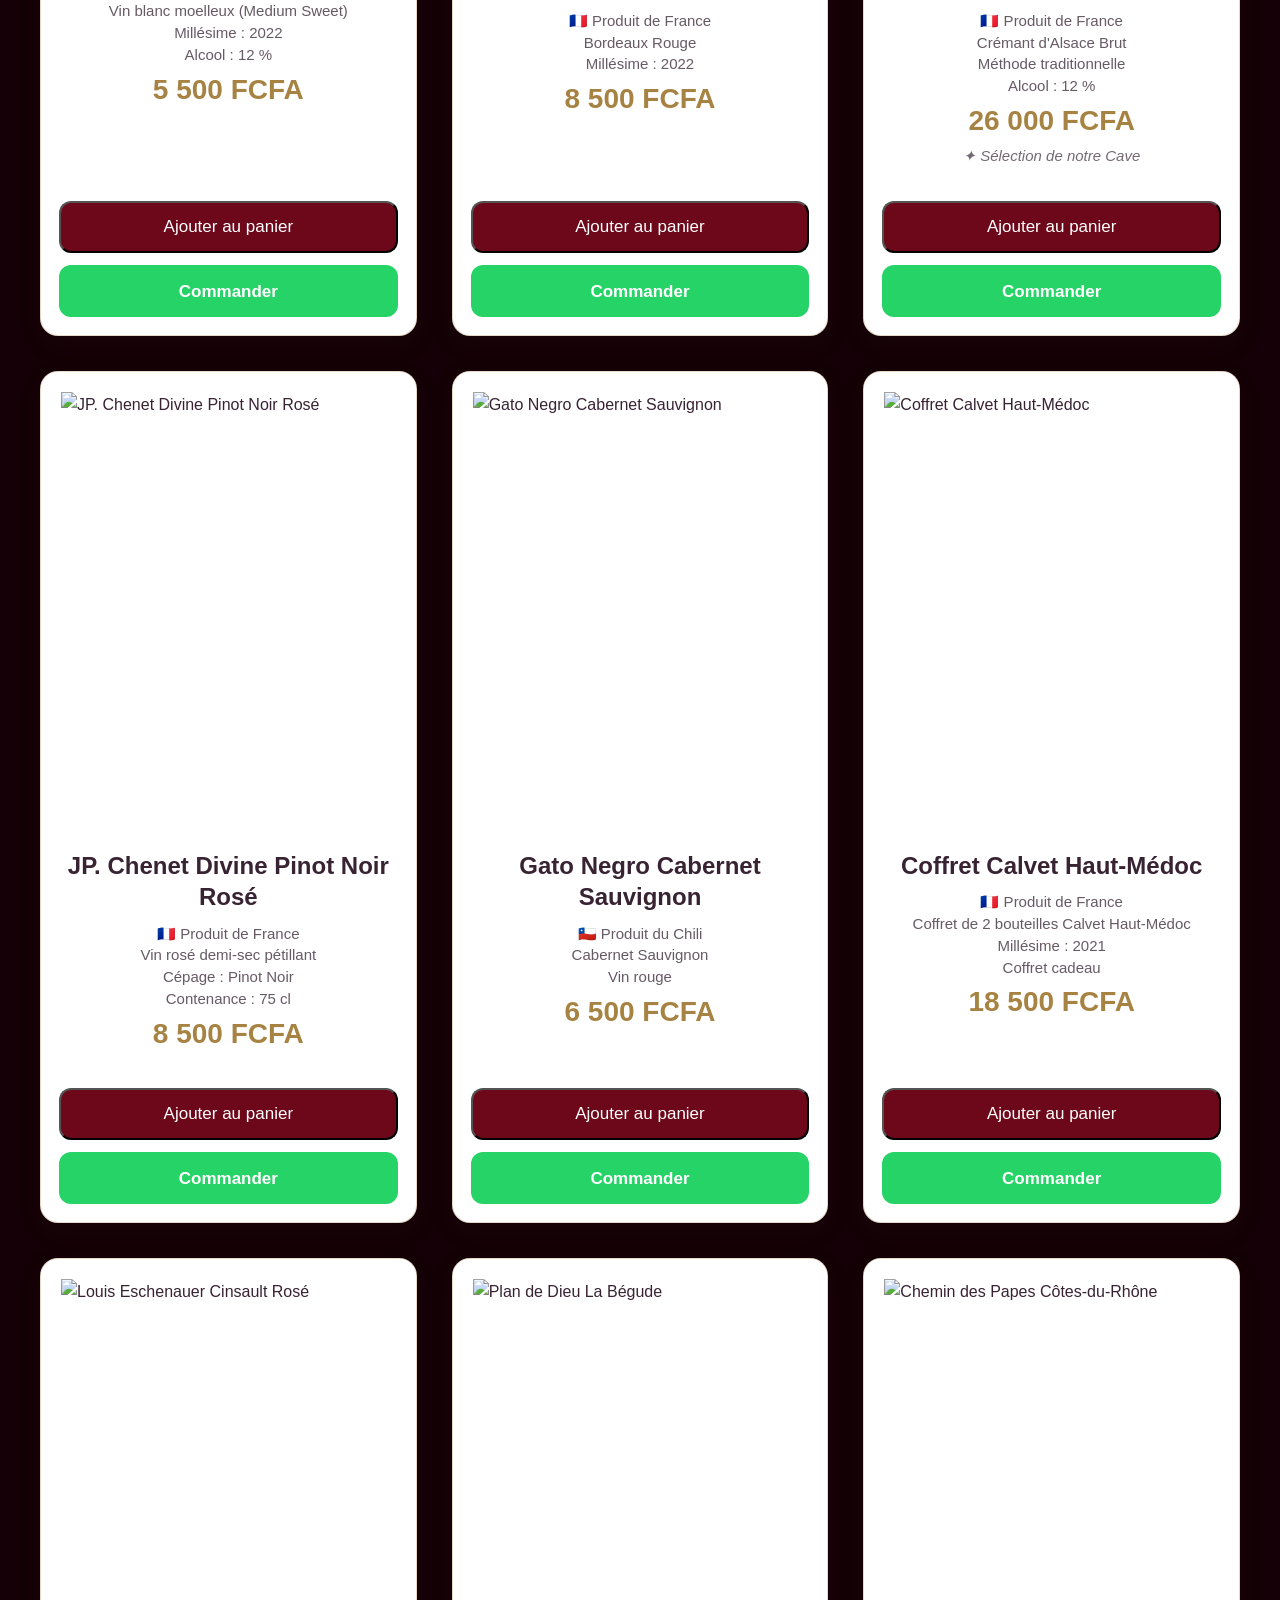
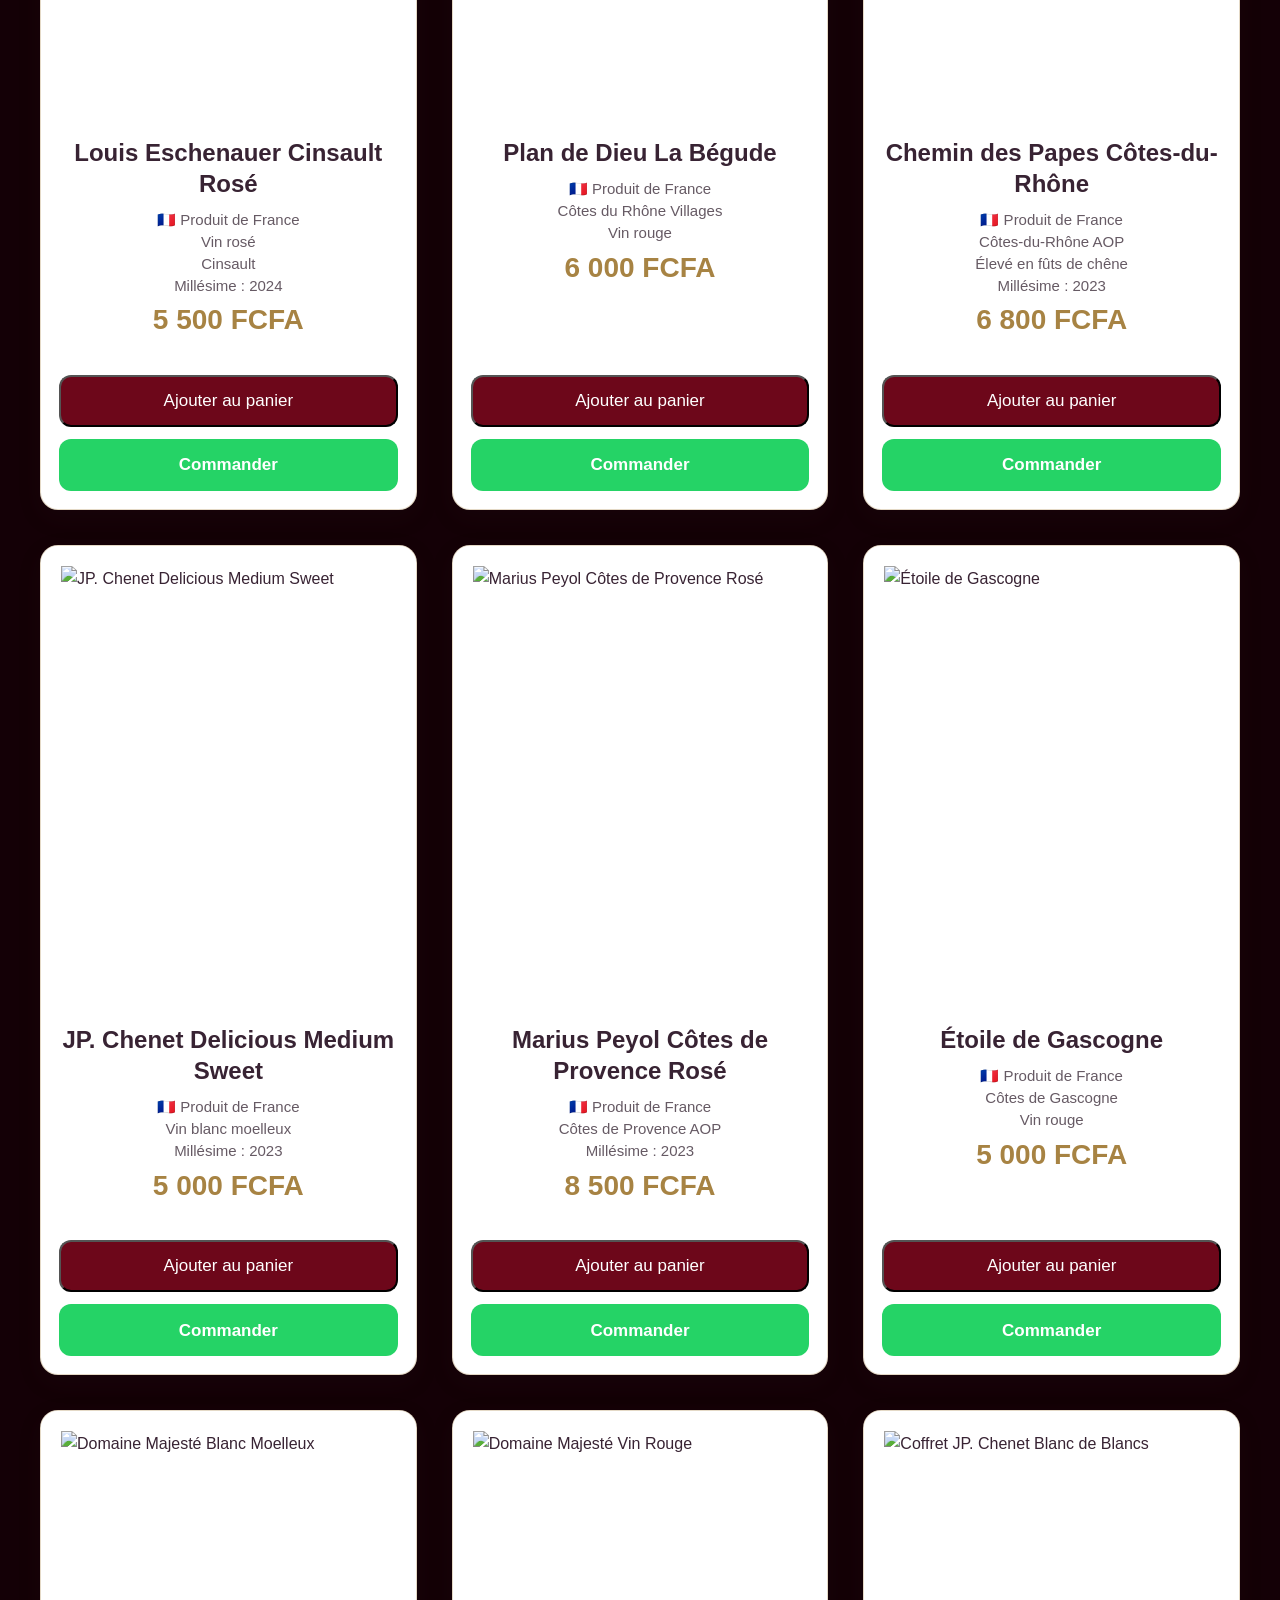
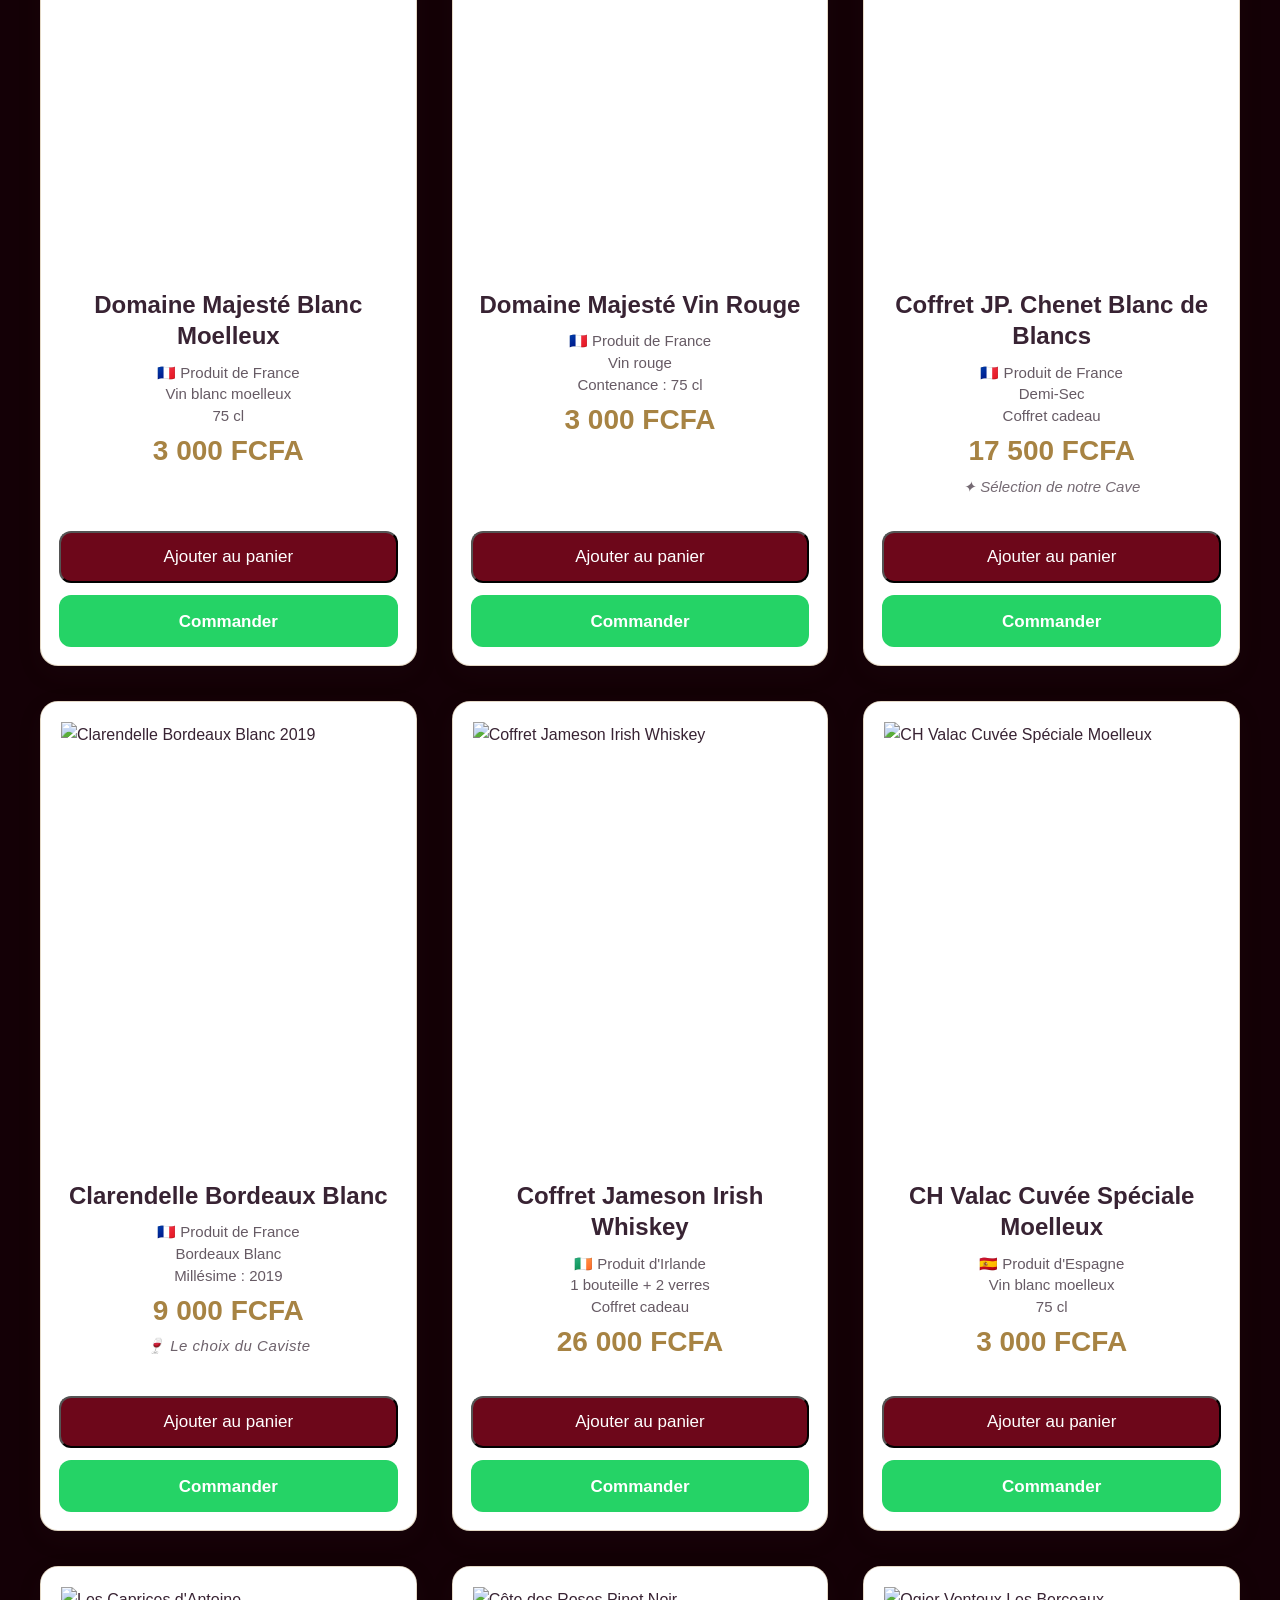
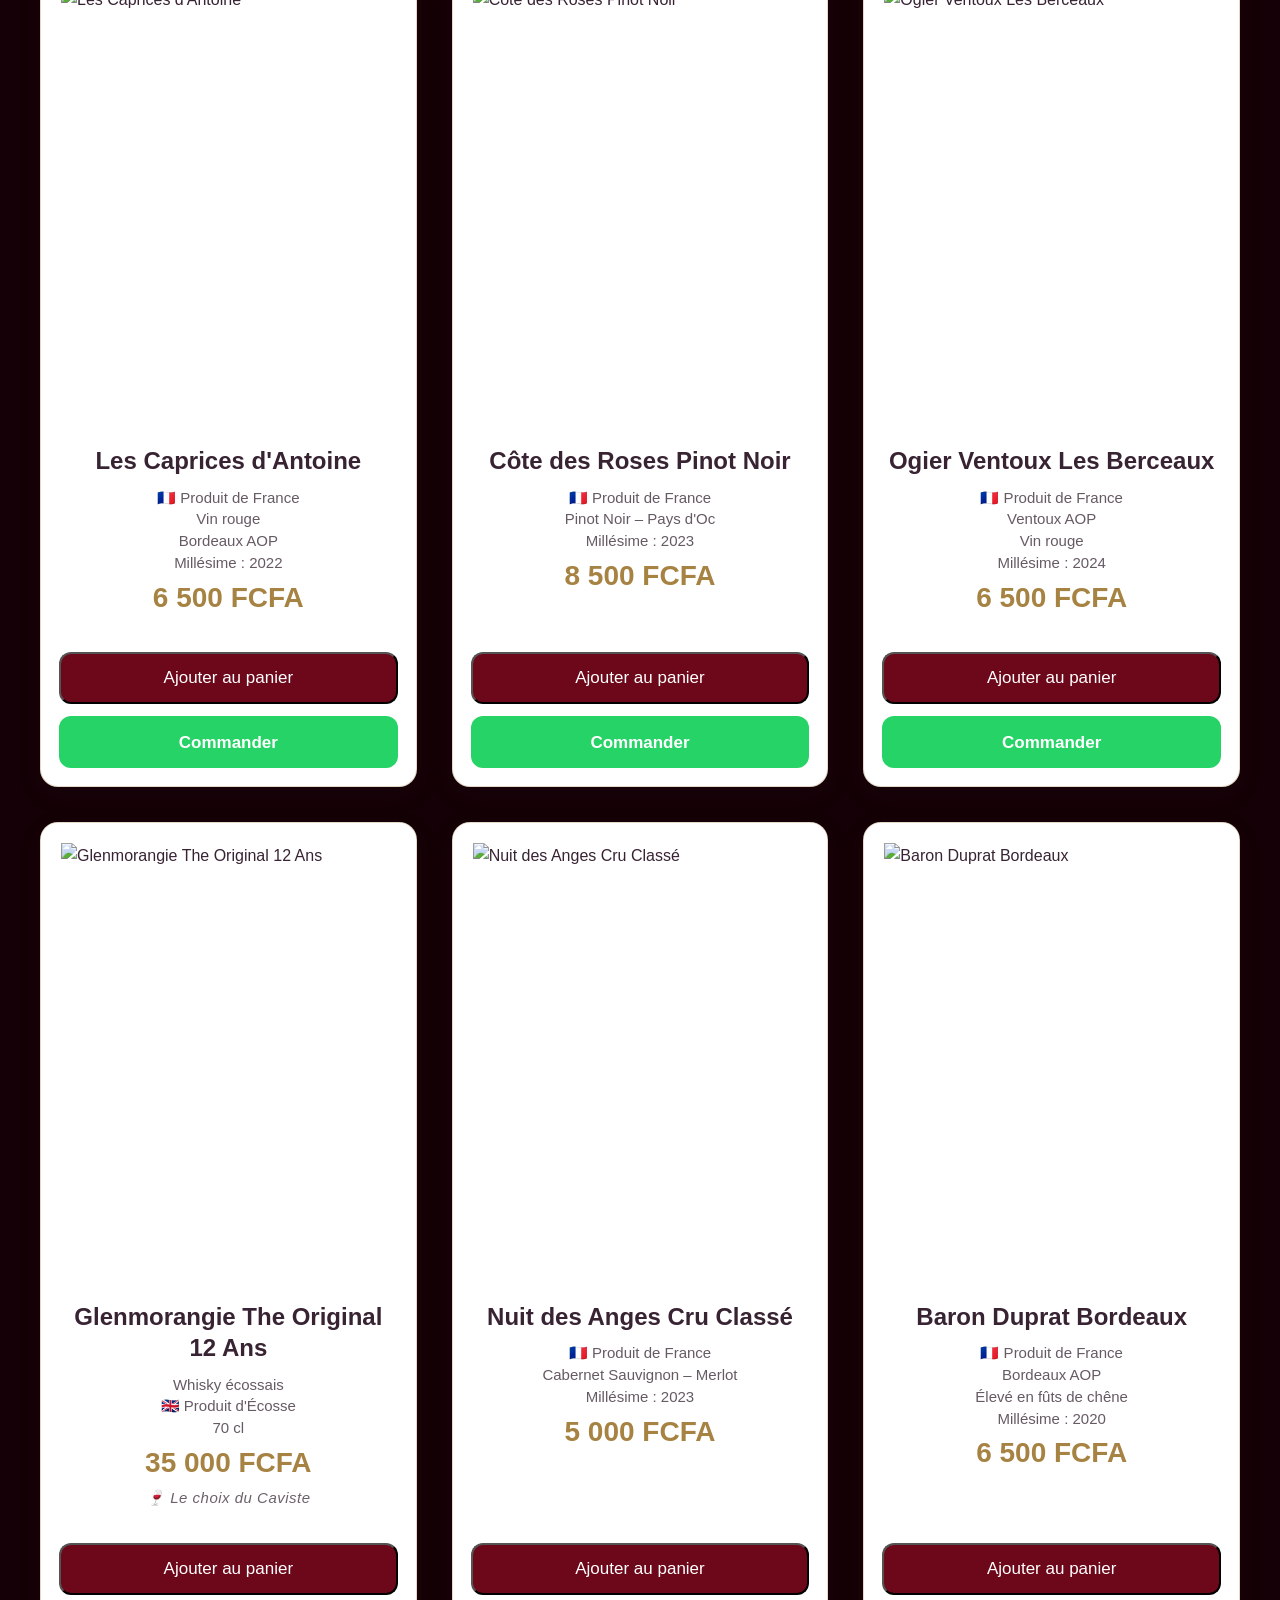
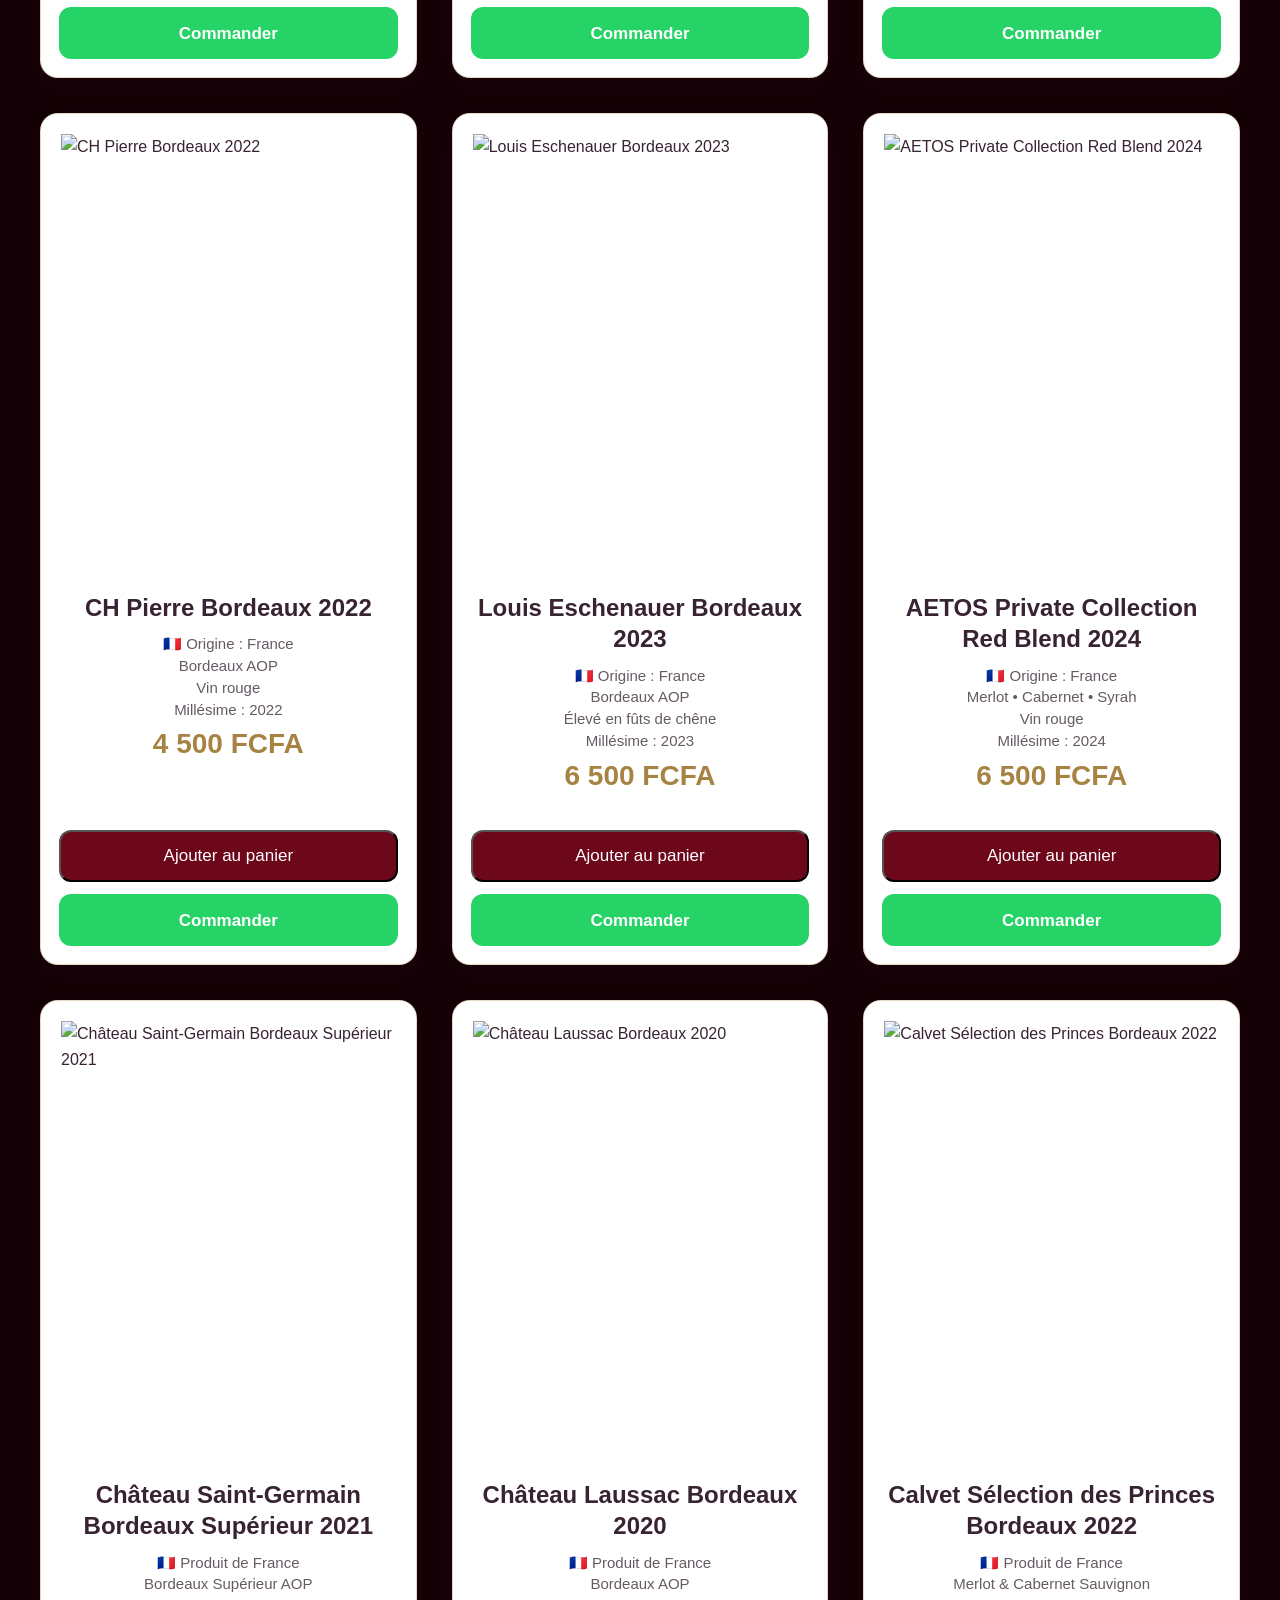
==== commit b980ca89: "Nouvelle identite visuelle et ambiance musicale Le Prestige" ====
--- a/index.html
+++ b/index.html
@@ -4016,18 +4016,15 @@
             ★★★★★
         </div>
 
-       <h2>⭐ Votre avis compte</h2>
+       <h2>Votre avis compte</h2>
 
 <p class="texte-avis">
-L'élégance du vin, le prestige d'une cave.
-<br>
 Scannez le QR Code pour partager votre expérience sur Google.
 </p>
 
 <div class="cadre-qr">
 
  <img src="qr-google.png" alt="QR Code Google">
- alt="QR Code Google Avis">
 
         </div>
 
--- a/style.css
+++ b/style.css
@@ -3944,3 +3944,73 @@
     opacity: 1 !important;
     box-shadow: 0 4px 12px rgba(56,35,51,.20);
 }
+
+
+/* SECTION AVIS GOOGLE - PRUNE ET OR ROYAL */
+
+#avis-google {
+    background: #F8F2F4 !important;
+    padding: 45px 20px !important;
+}
+
+#avis-google .avis-conteneur {
+    background: #FFFFFF !important;
+    border: 1px solid rgba(167,131,67,.55) !important;
+    box-shadow: 0 10px 30px rgba(56,35,51,.12) !important;
+}
+
+#avis-google .etoiles-google {
+    color: #A78343 !important;
+}
+
+#avis-google h2 {
+    color: #3B0A2E !important;
+}
+
+#avis-google .texte-avis {
+    color: #665A64 !important;
+}
+
+#avis-google .scan {
+    color: #A78343 !important;
+}
+
+#avis-google .cadre-qr {
+    background: #FFFFFF !important;
+    border-color: #A78343 !important;
+}
+
+
+/* SIGNATURE AVIS - BRONZE PRESTIGE */
+#avis-google .signature {
+    color: #8B6B34 !important;
+    font-weight: 600;
+}
+
+
+/* CATEGORIES - IDENTITE PRUNE ET OR ROYAL */
+
+.categories button {
+    background: #3B0A2E !important;
+    color: #F8F2F4 !important;
+    border: 1px solid #A78343 !important;
+    border-radius: 30px;
+    font-weight: 600;
+    transition: background .25s ease,
+                color .25s ease,
+                transform .25s ease,
+                box-shadow .25s ease;
+}
+
+.categories button:hover {
+    background: #A78343 !important;
+    color: #21051C !important;
+    border-color: #A78343 !important;
+    transform: translateY(-3px);
+    box-shadow: 0 5px 14px rgba(56,35,51,.16);
+}
+
+.categories button:focus-visible {
+    outline: 2px solid #A78343;
+    outline-offset: 3px;
+}
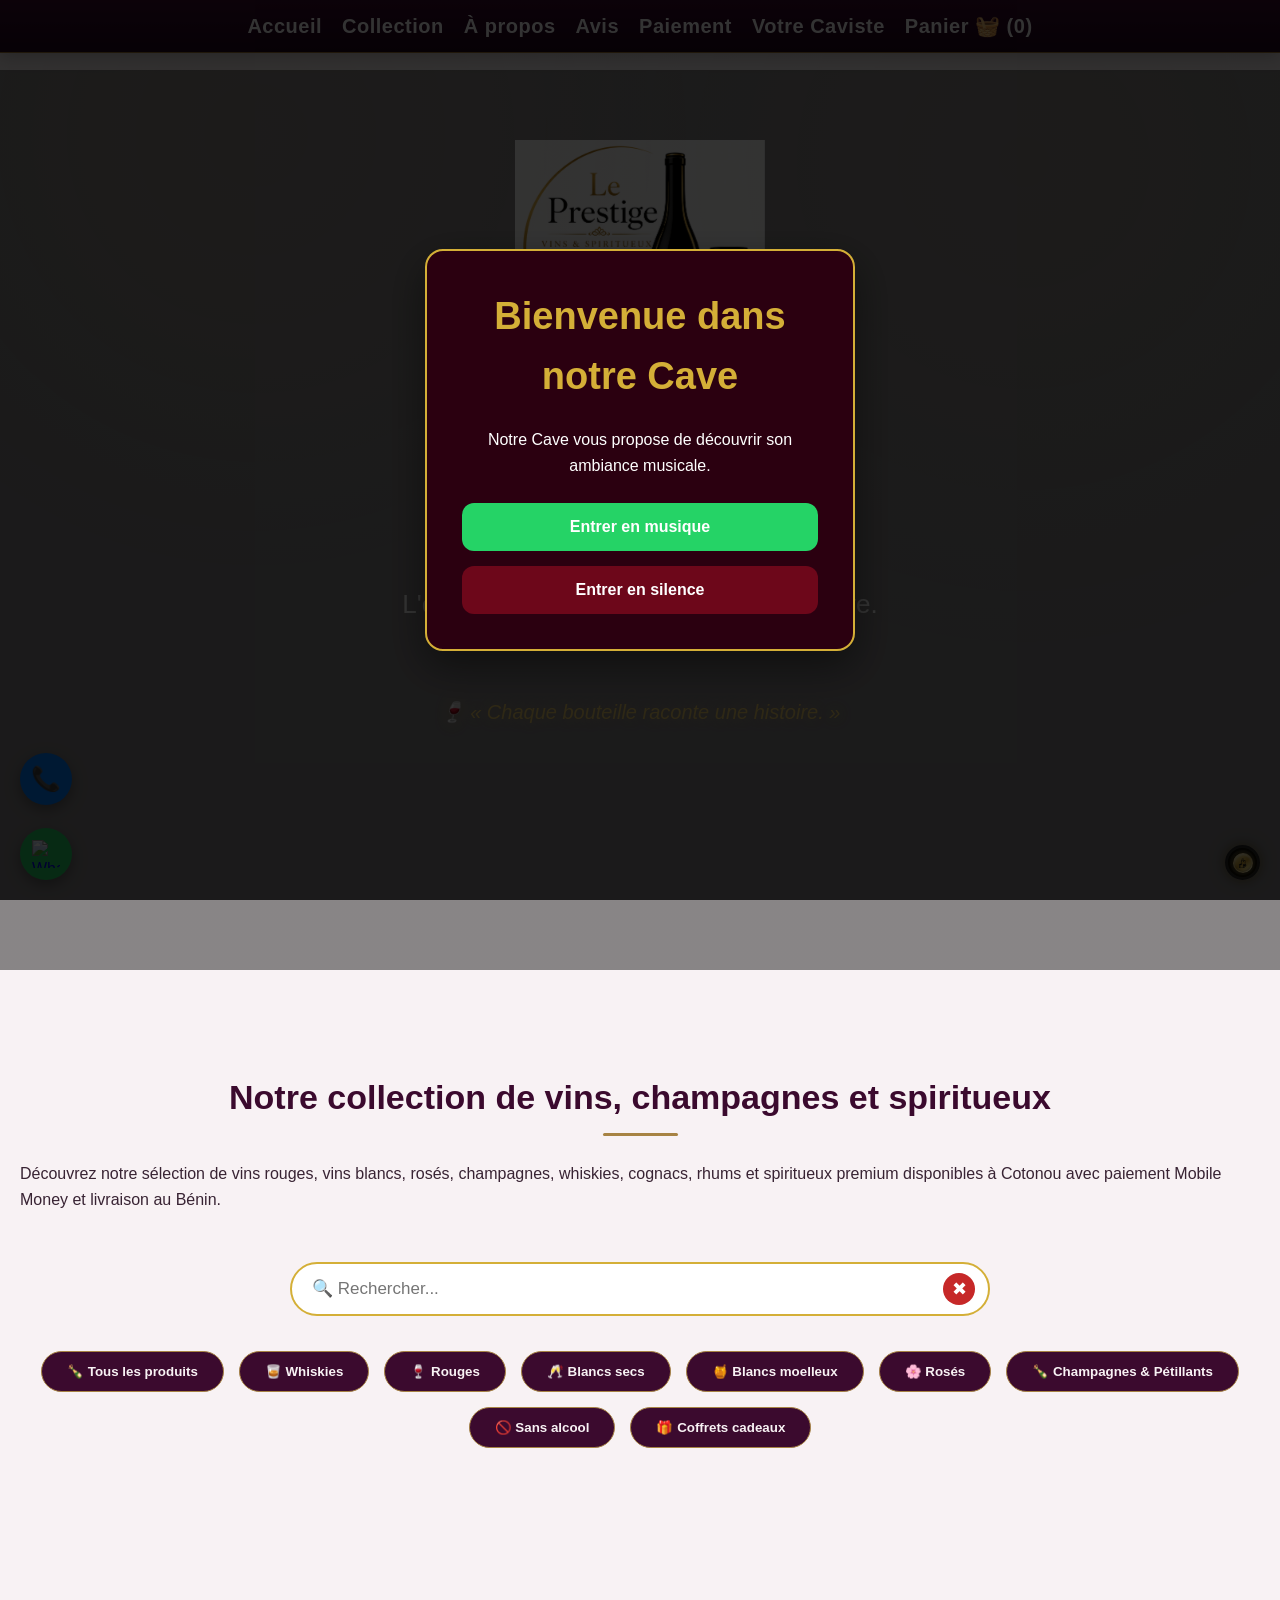
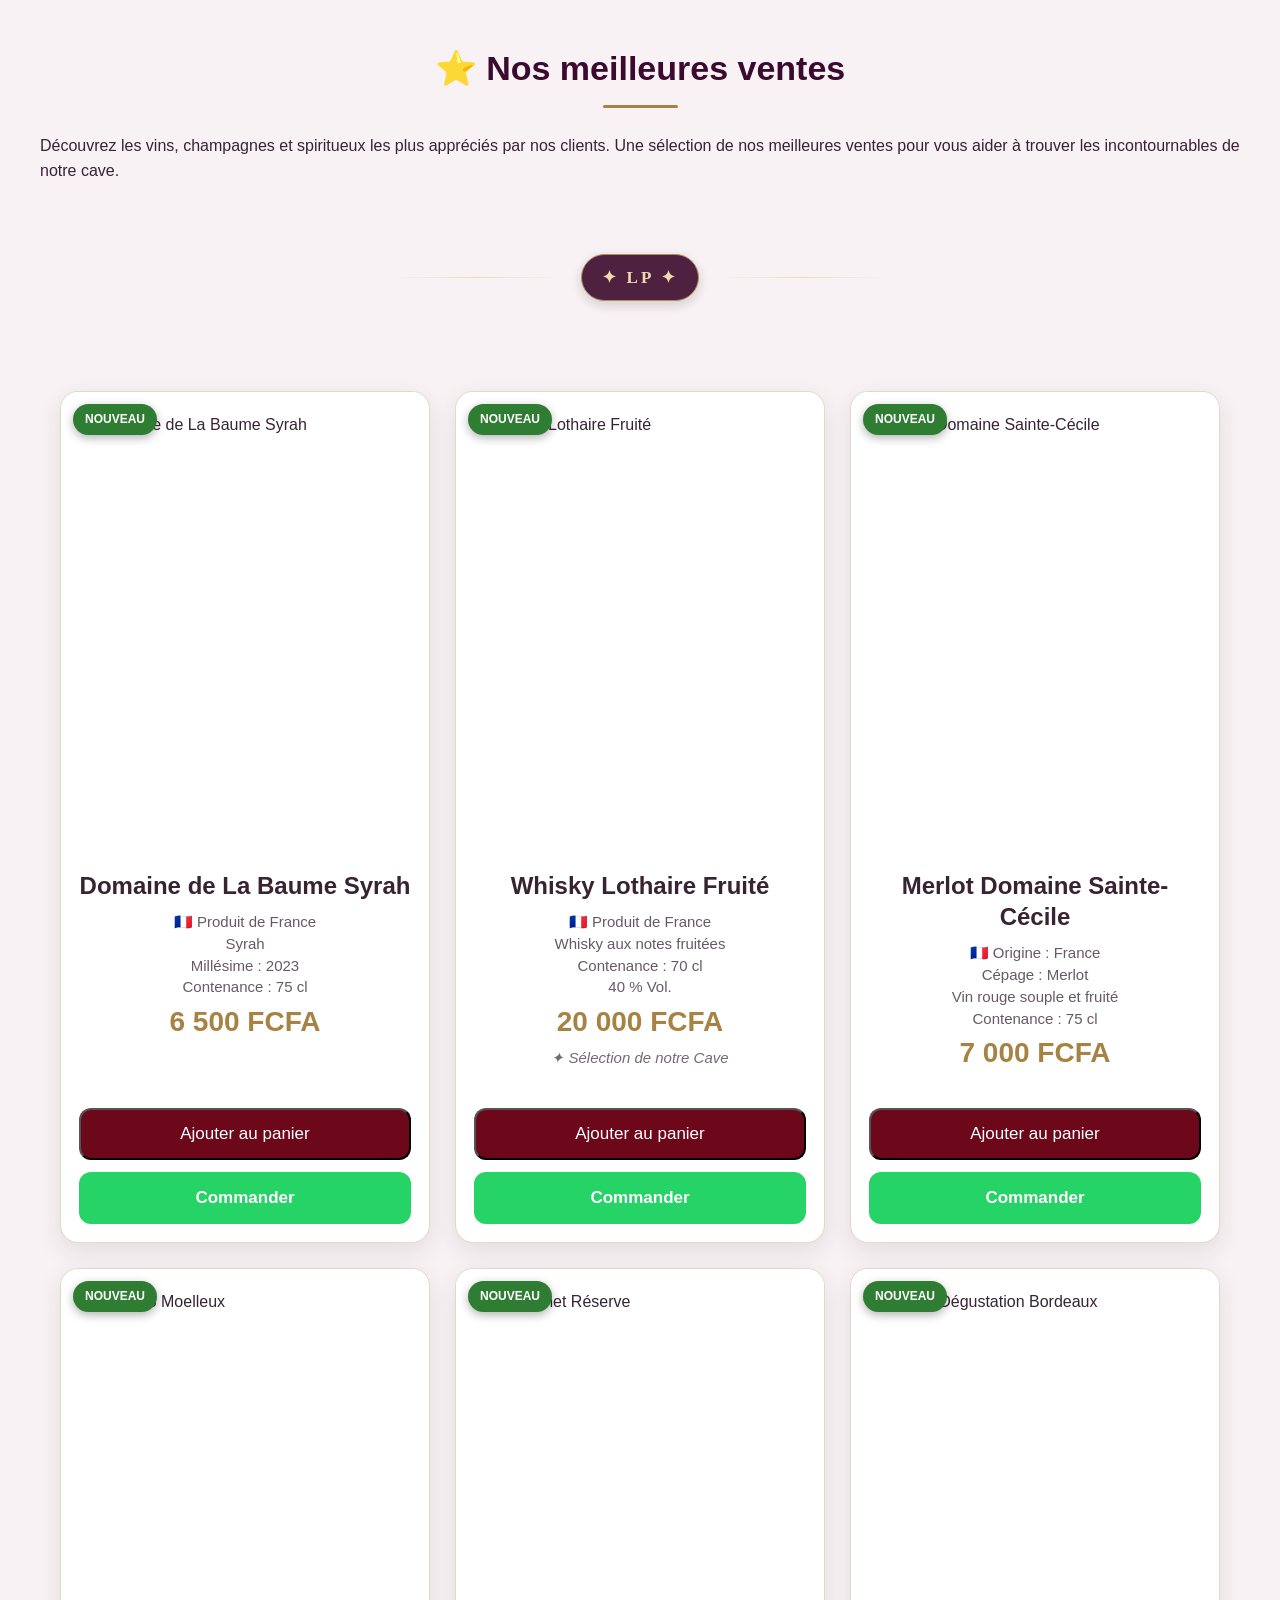
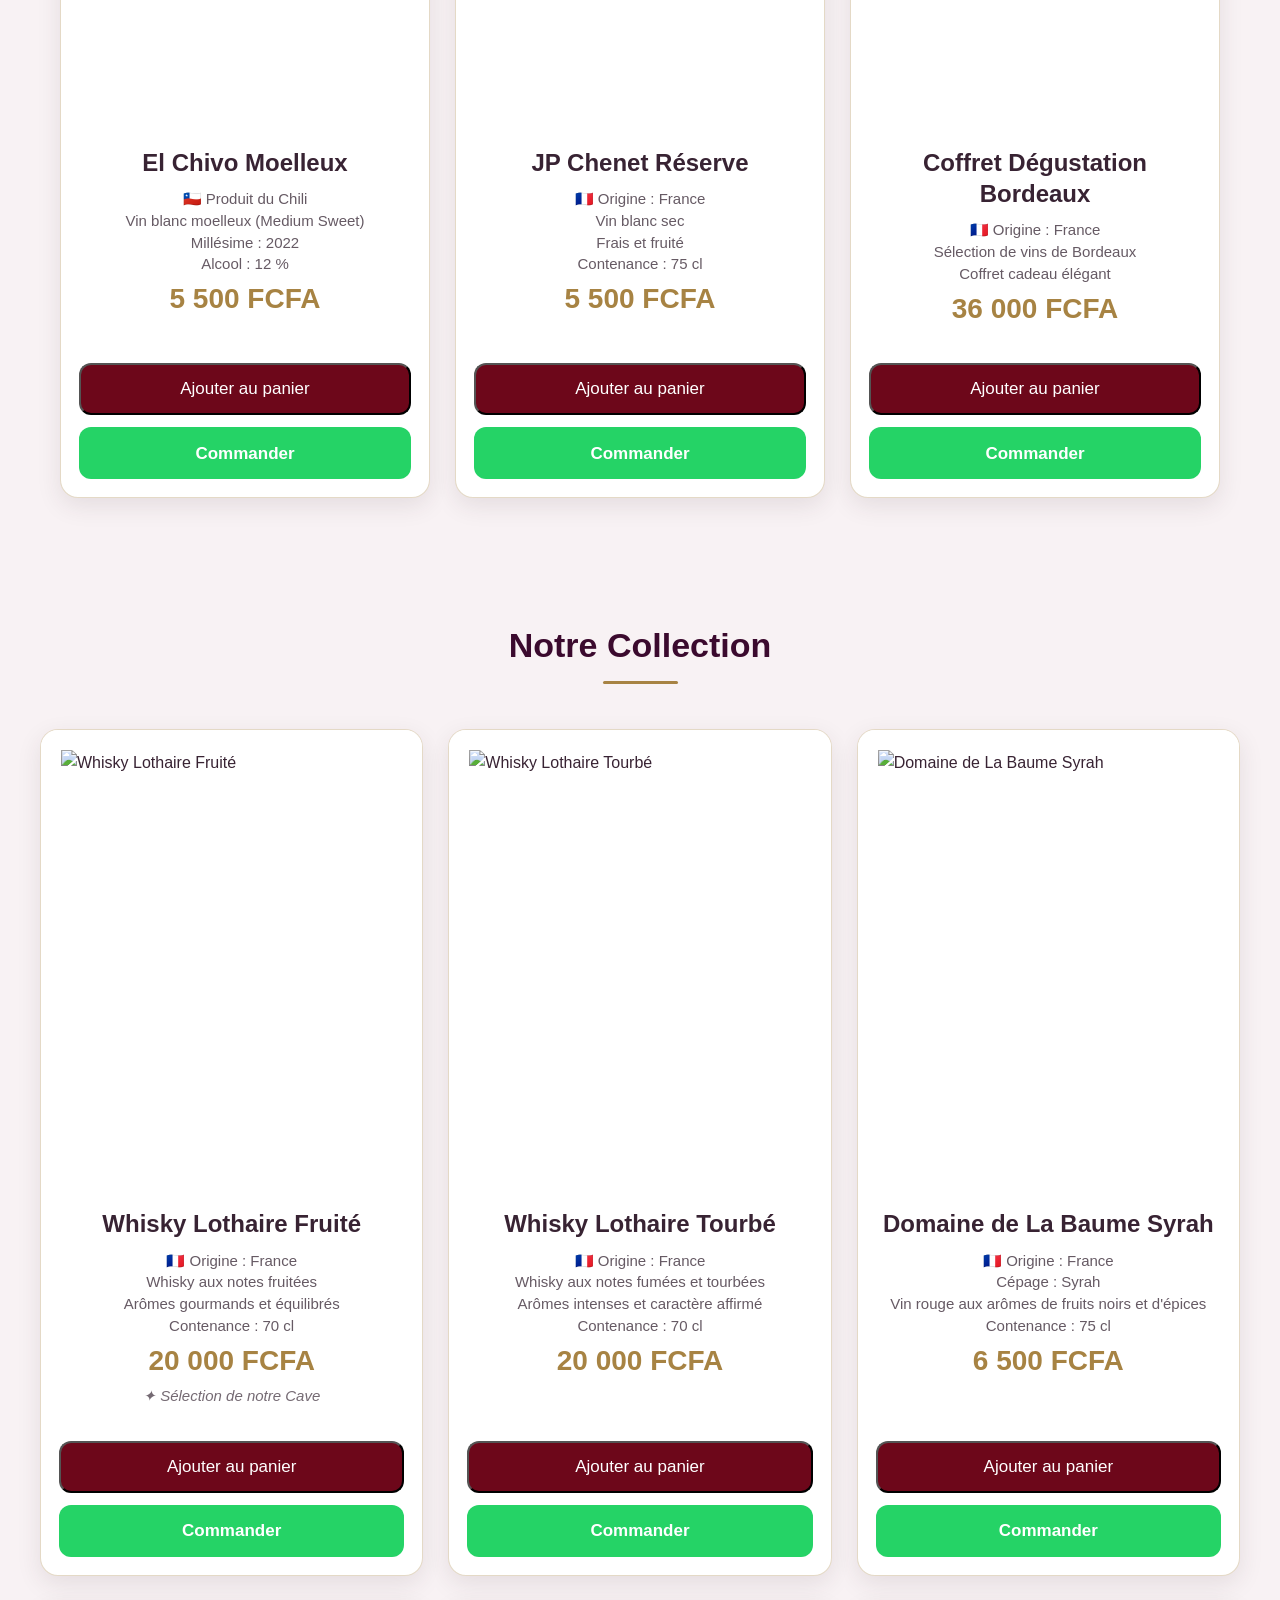
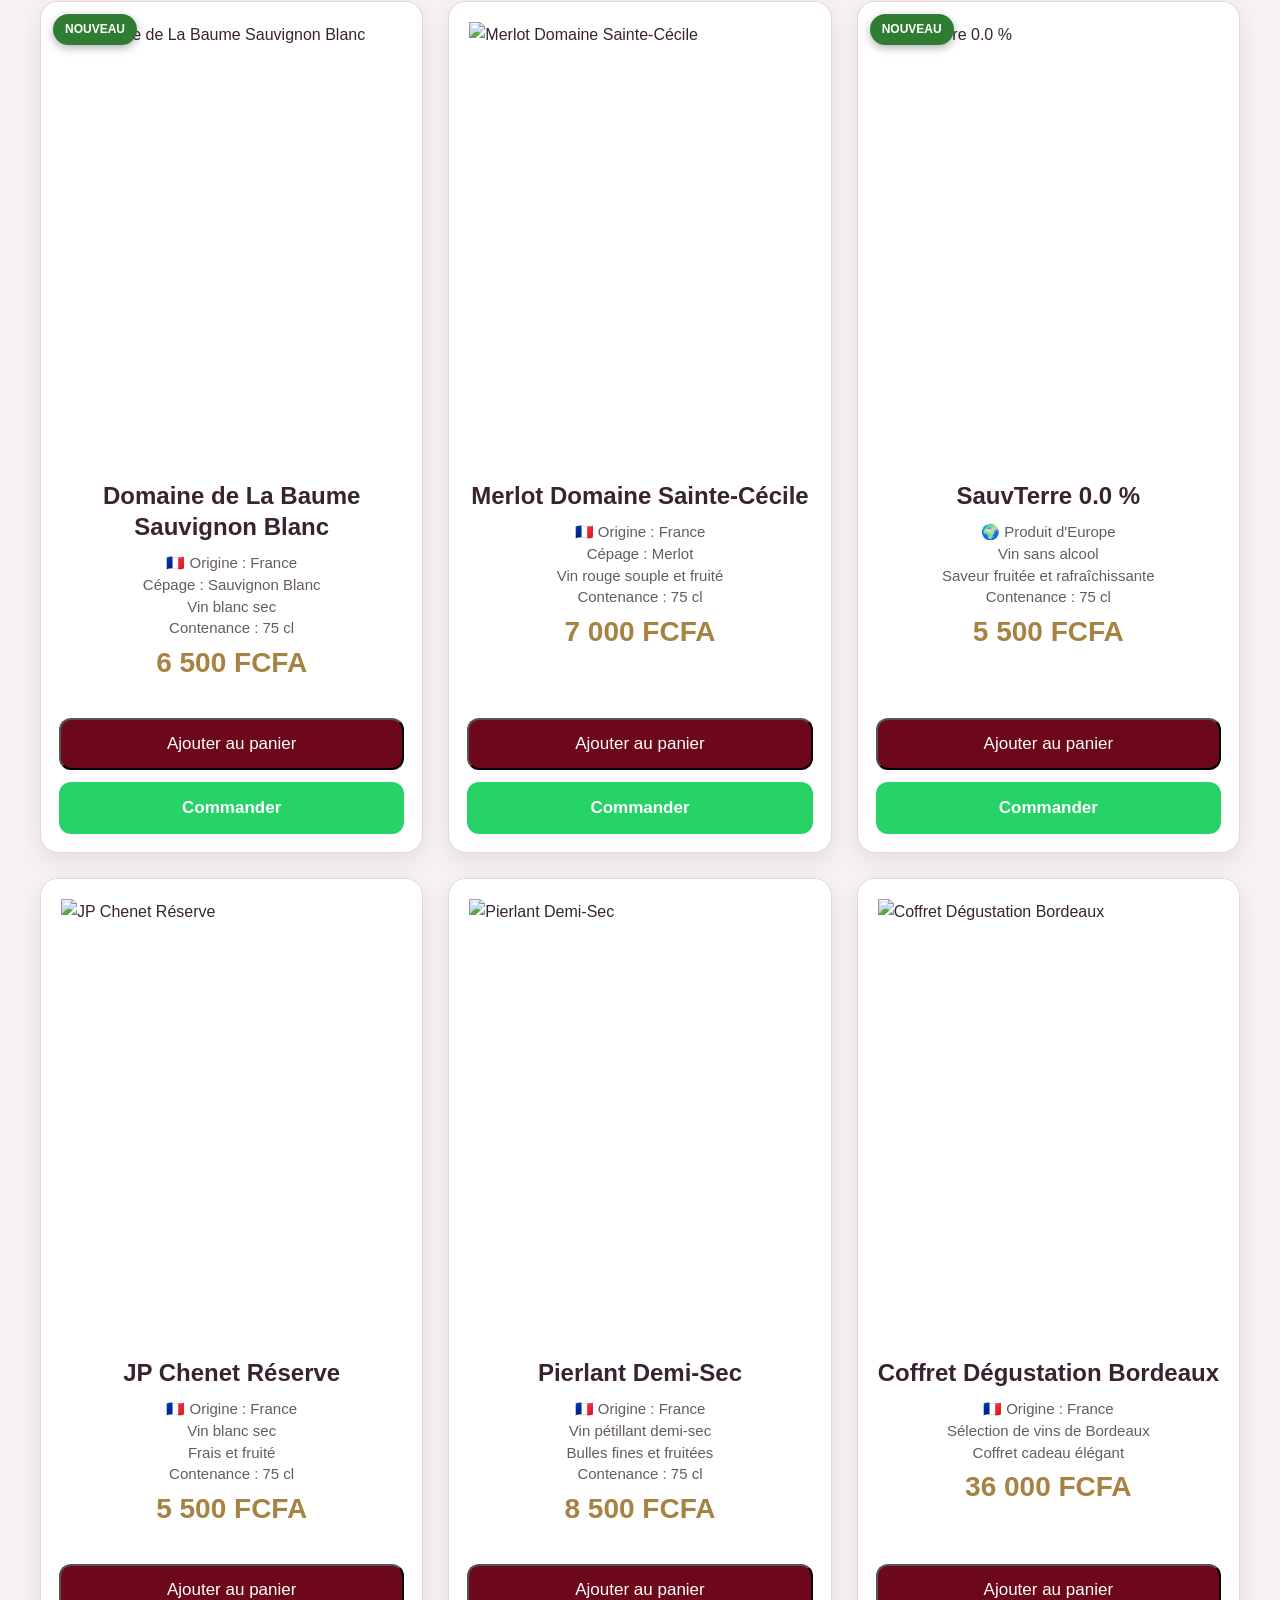
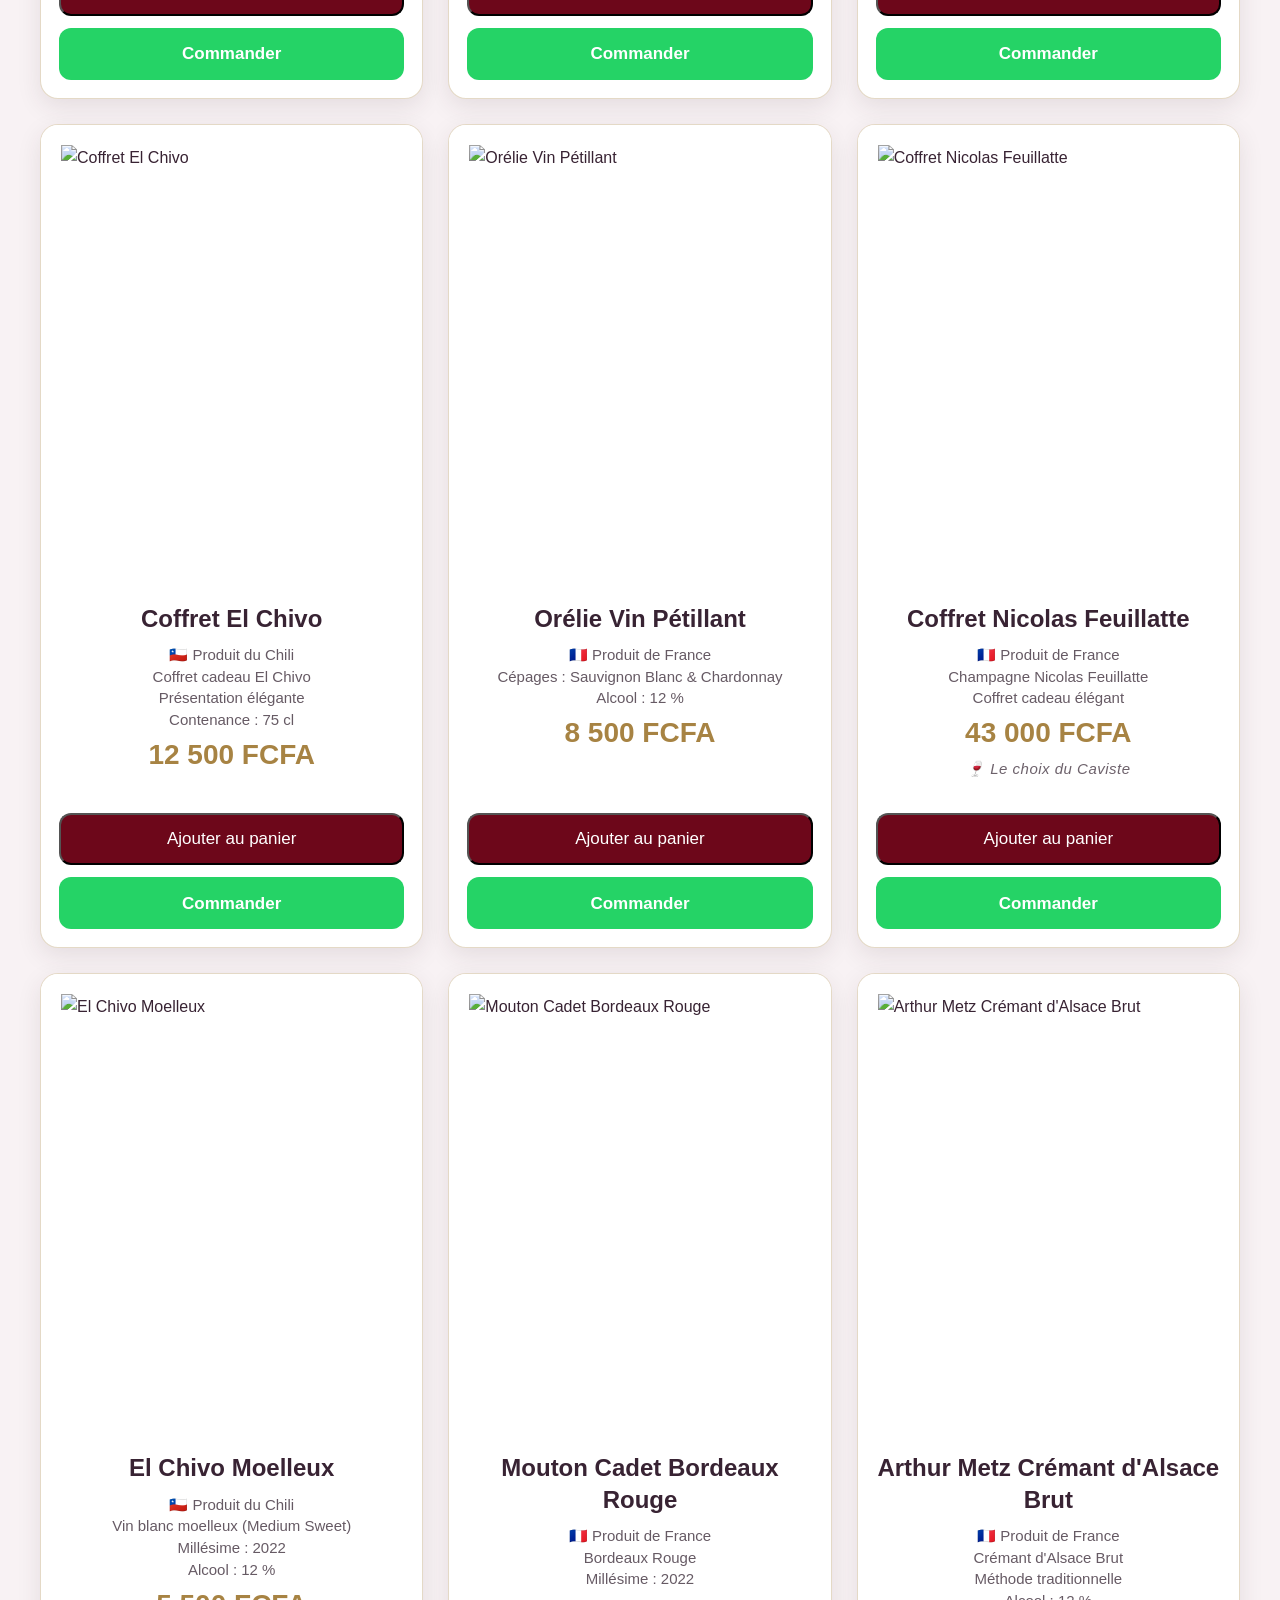
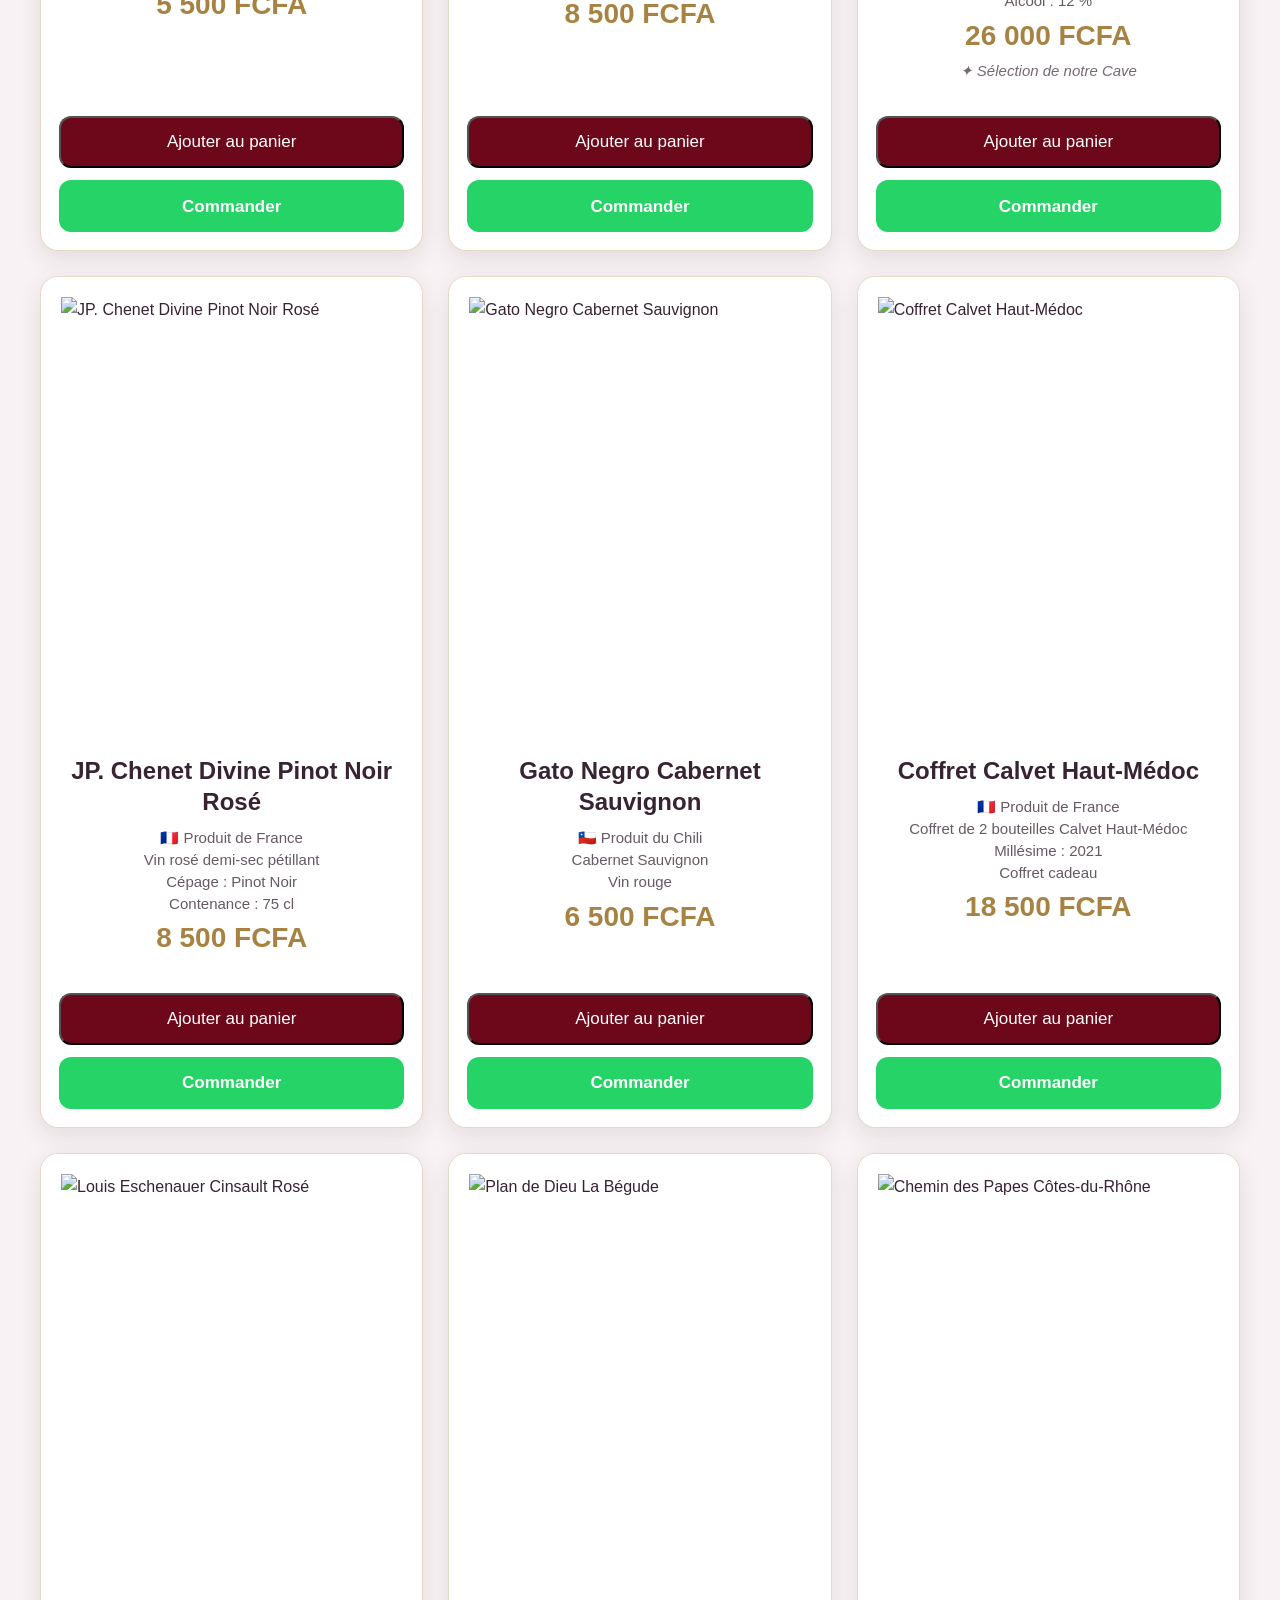
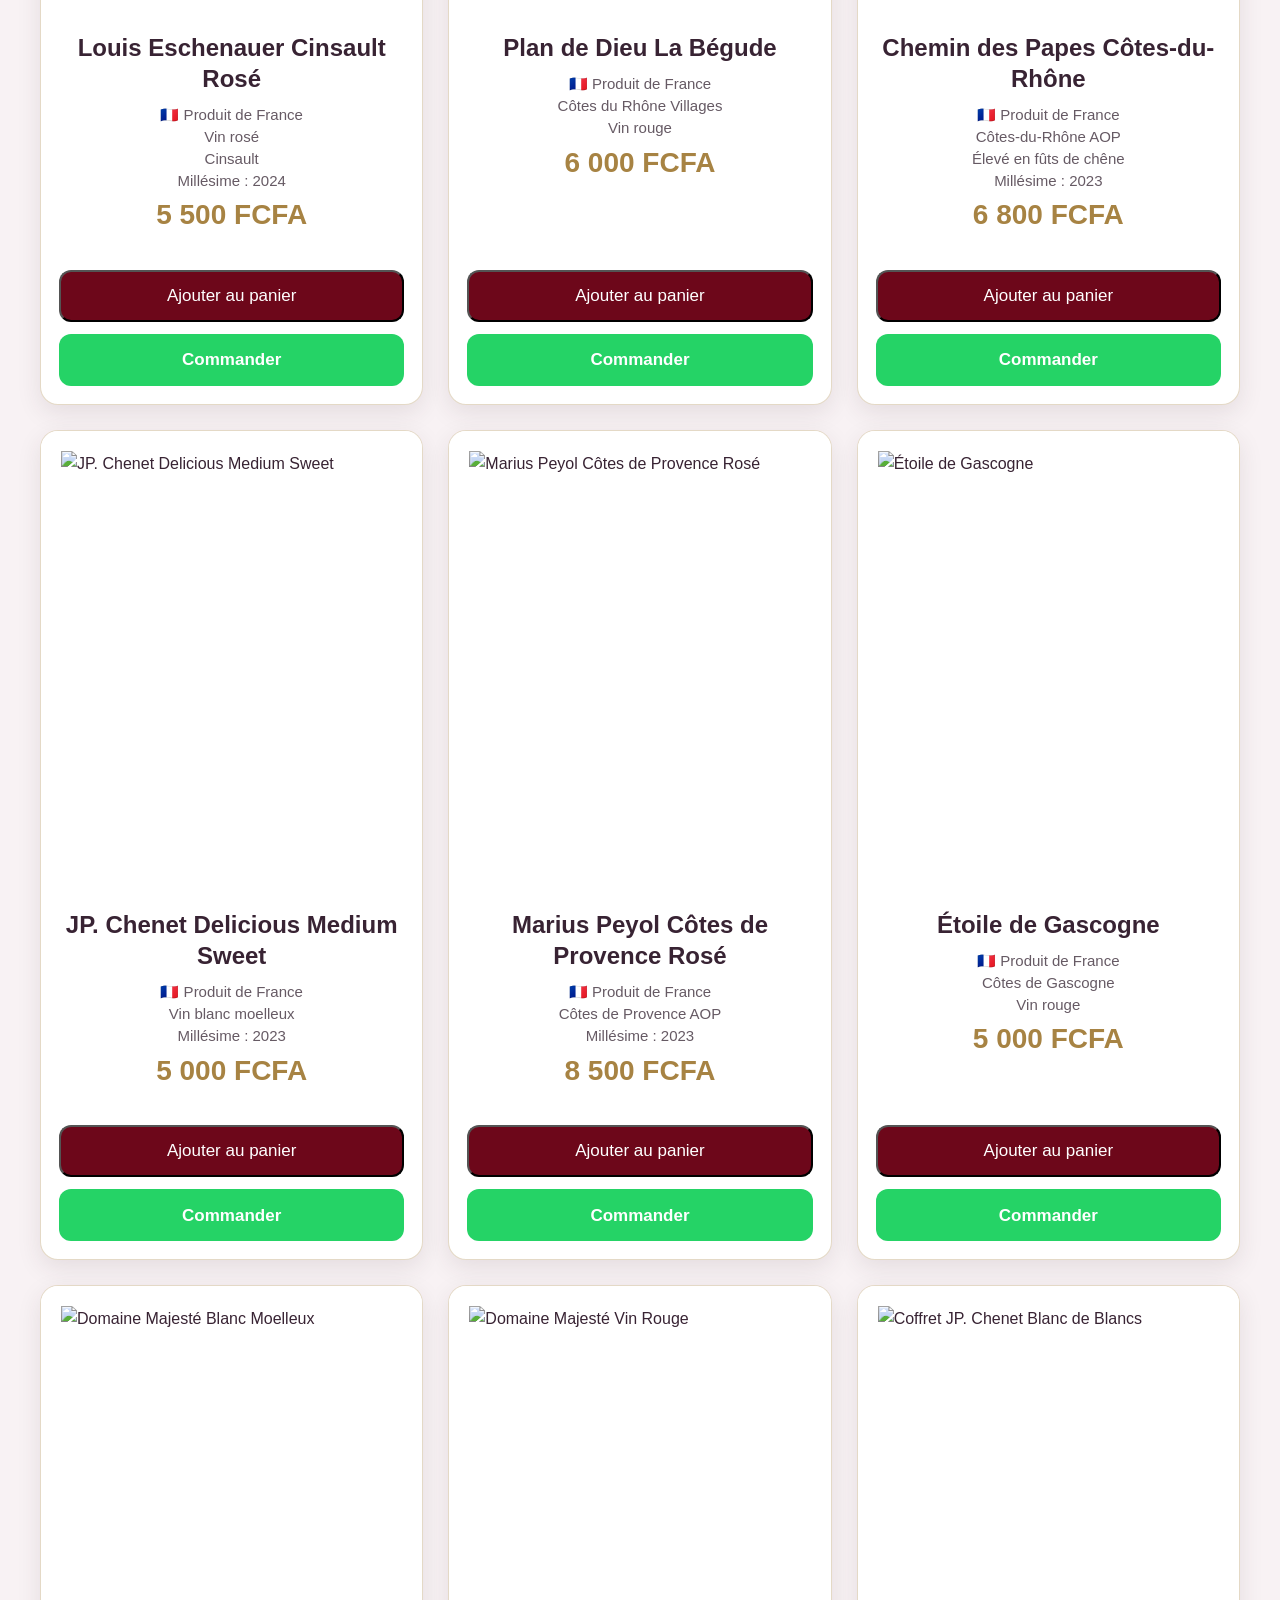
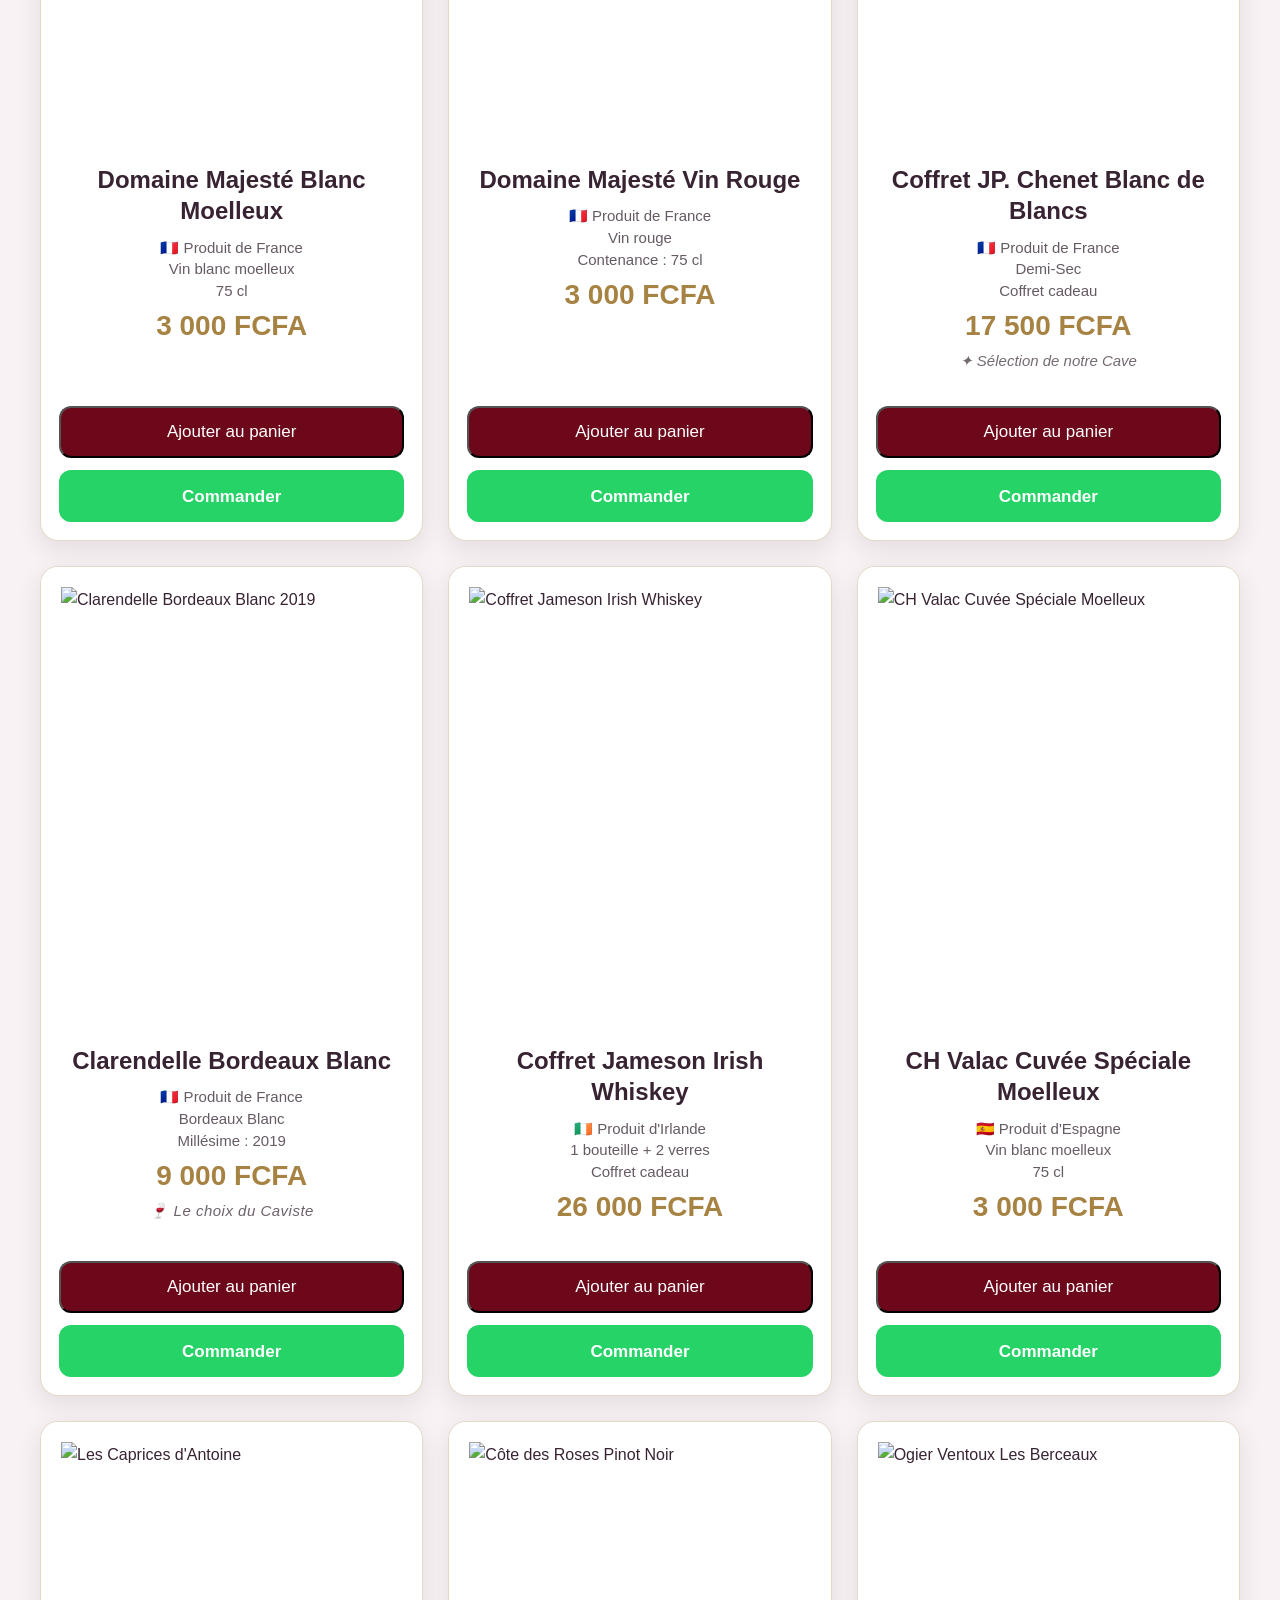
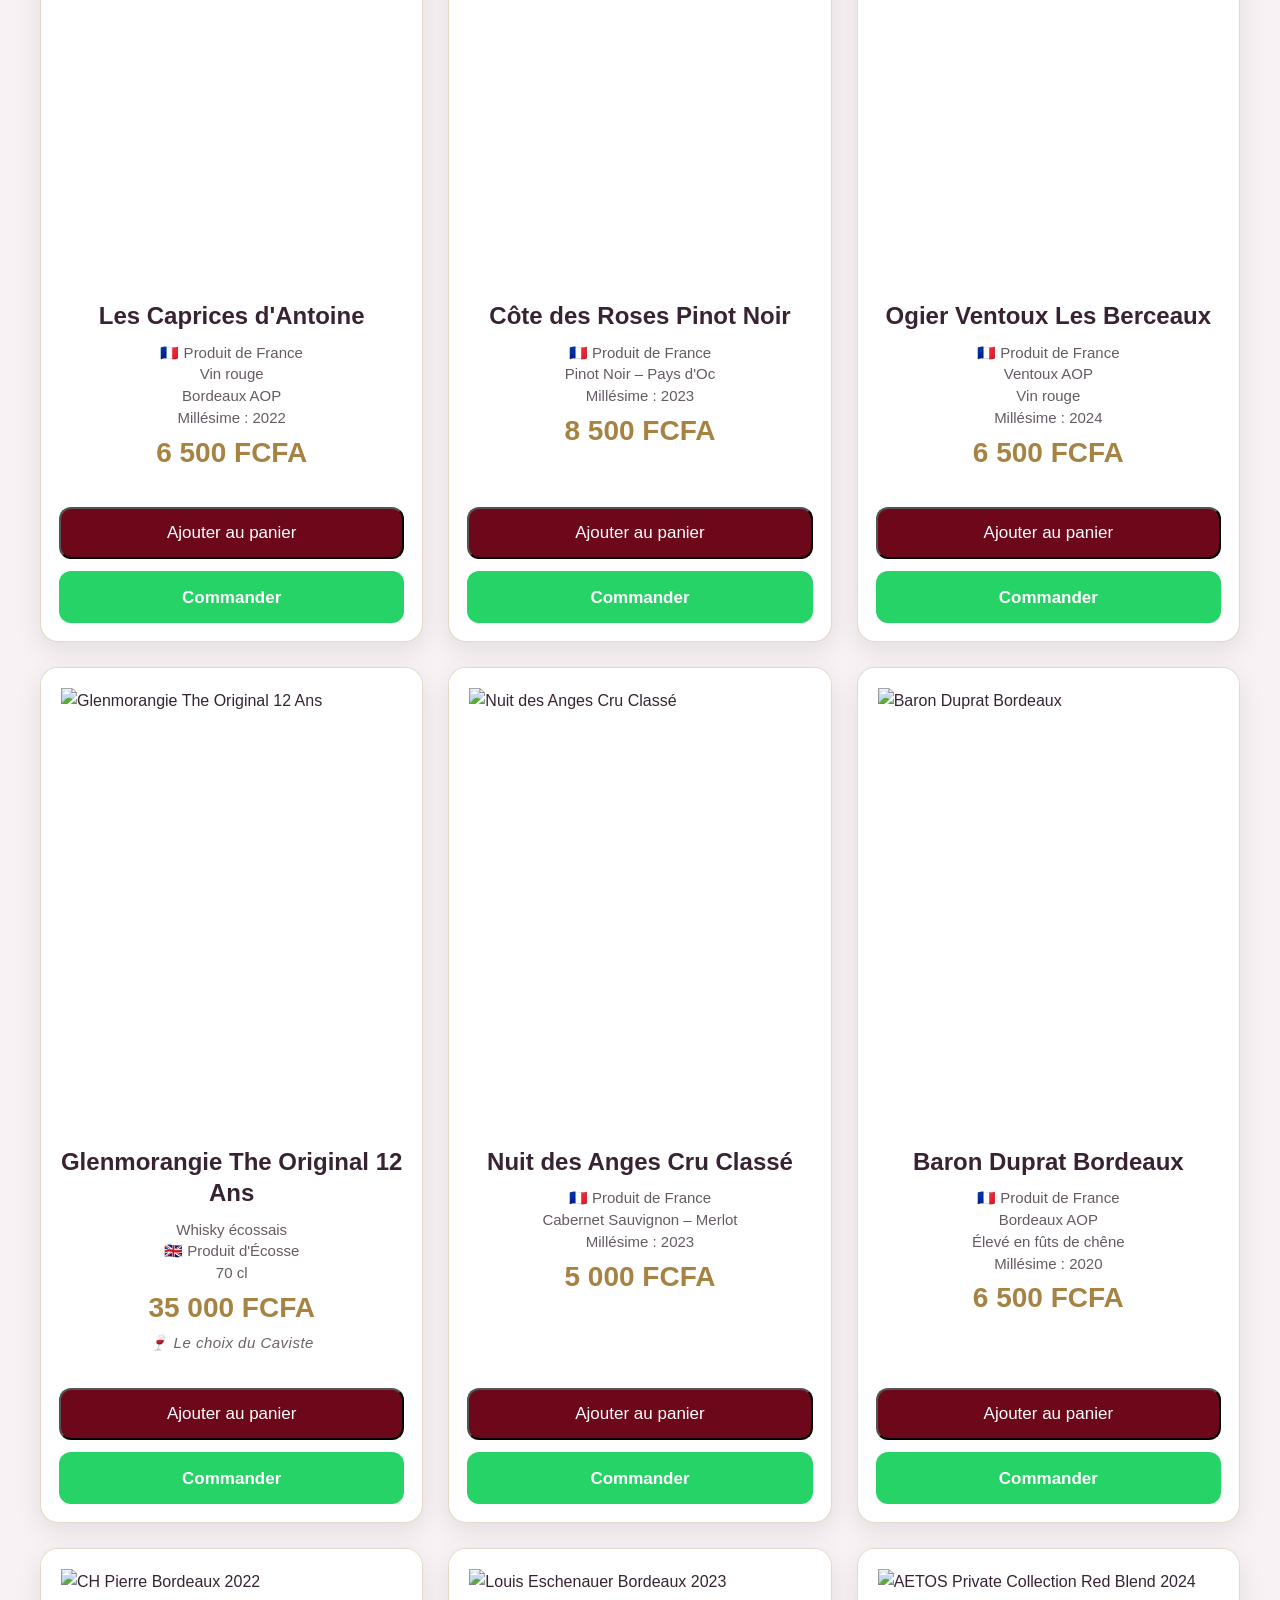
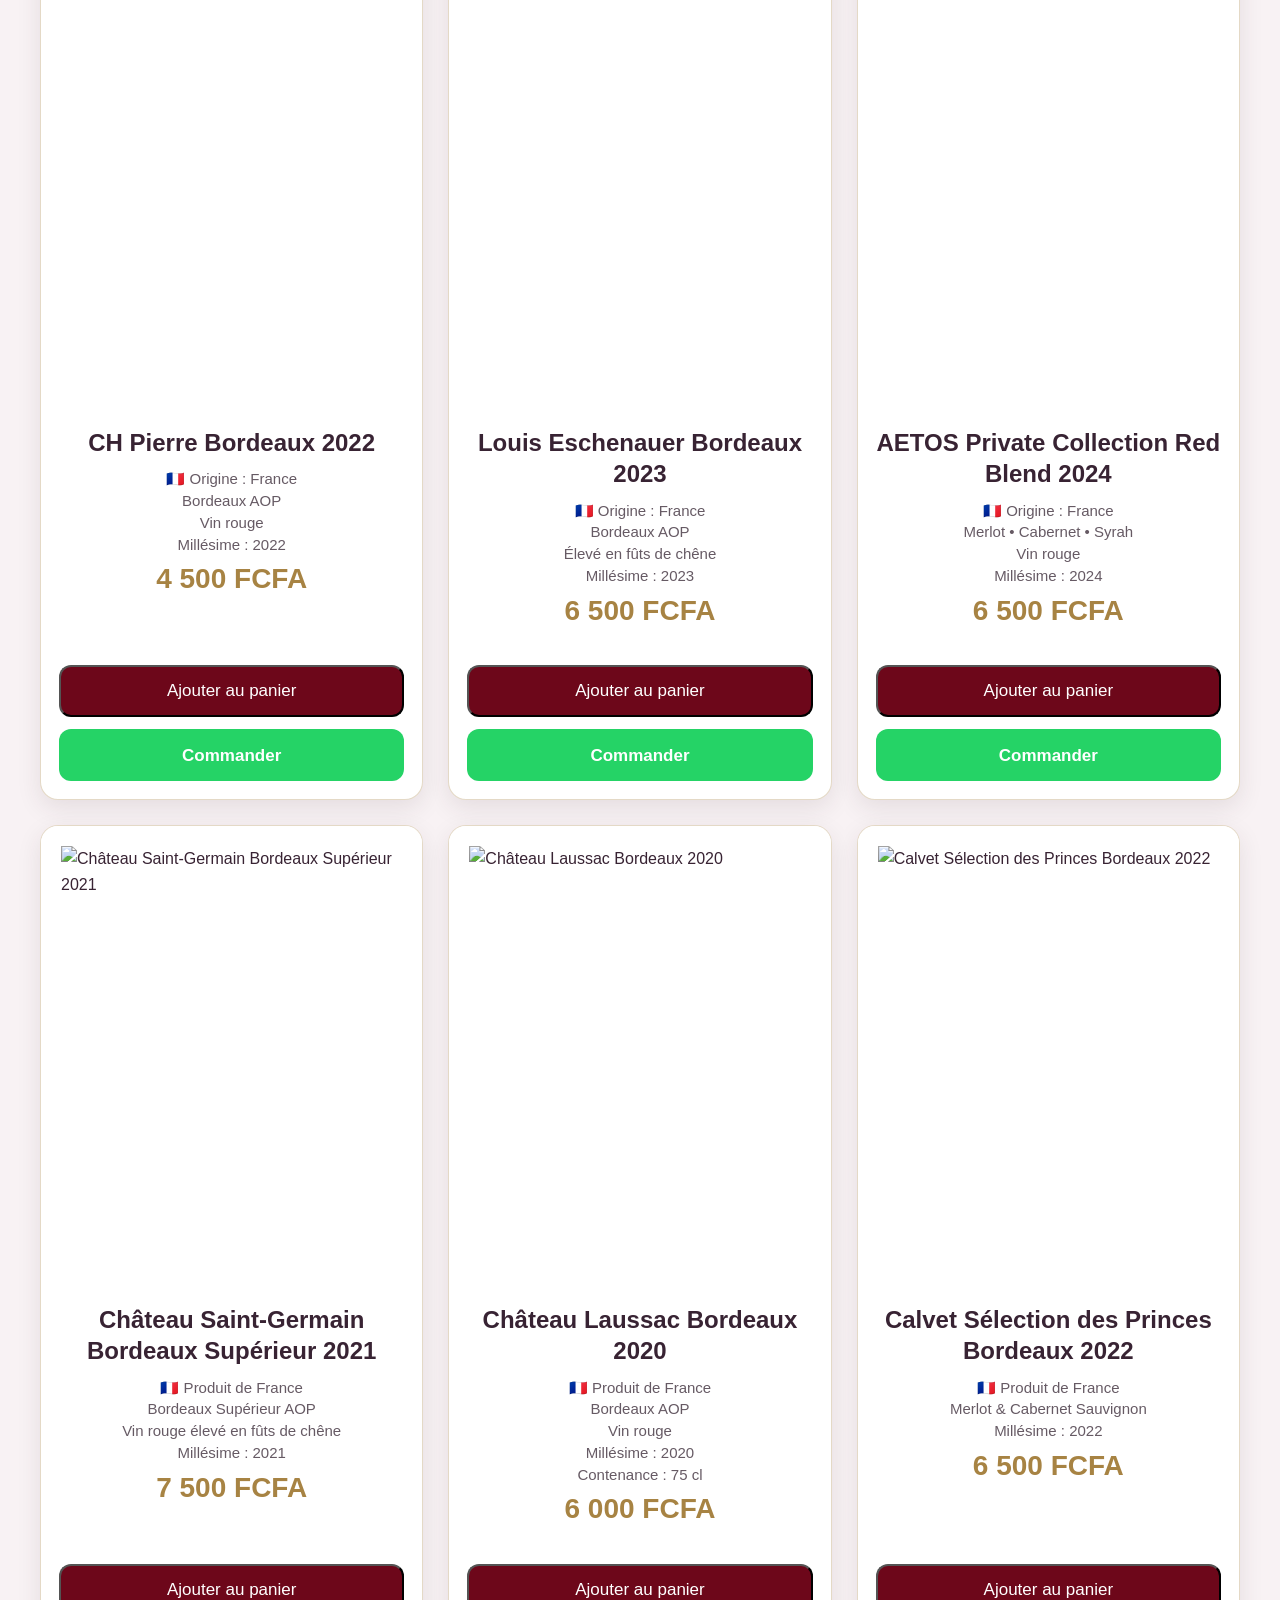
==== commit 9983189e: "Correction grille produits et ajustements visuels" ====
--- a/index.html
+++ b/index.html
@@ -544,7 +544,6 @@
 <div class="carte whisky">
 
     <img src="whisky-fruite.jpg" alt="Whisky Lothaire Fruité" loading="lazy">
-f
     <div class="contenu">
 
         <h3>Whisky Lothaire Fruité</h3>
@@ -3823,6 +3822,74 @@
 
 </div>
 
+
+<!-- Nouveaux champagnes - Collection Prestige -->
+
+<div class="carte champagne">
+    <img src="prestige_nouveaux_produits/veuve-clicquot-brut.jpg" alt="Veuve Clicquot Brut" loading="lazy">
+    <div class="contenu">
+        <h3>Veuve Clicquot Brut</h3>
+        <p>🇫🇷 Champagne de la Maison Veuve Clicquot<br>
+        Cuvée Brut<br>
+        Contenance : 75 cl</p>
+        <p class="prix"><strong>55 000 FCFA</strong></p>
+    </div>
+    <div class="actions">
+        <button onclick="ajouterPanier('Veuve Clicquot Brut',55000)">Ajouter au panier</button>
+        <a href="https://wa.me/2290197592841?text=Bonjour,%20je%20souhaite%20commander%20Veuve%20Clicquot%20Brut."
+           class="btn-commander" target="_blank" rel="noopener">Commander</a>
+    </div>
+</div>
+
+<div class="carte champagne">
+    <img src="prestige_nouveaux_produits/veuve-clicquot-rich.jpg" alt="Veuve Clicquot Rich" loading="lazy">
+    <div class="contenu">
+        <h3>Veuve Clicquot Rich</h3>
+        <p>🇫🇷 Champagne de la Maison Veuve Clicquot<br>
+        Cuvée Rich<br>
+        Contenance : 75 cl</p>
+        <p class="prix"><strong>65 000 FCFA</strong></p>
+    </div>
+    <div class="actions">
+        <button onclick="ajouterPanier('Veuve Clicquot Rich',65000)">Ajouter au panier</button>
+        <a href="https://wa.me/2290197592841?text=Bonjour,%20je%20souhaite%20commander%20Veuve%20Clicquot%20Rich."
+           class="btn-commander" target="_blank" rel="noopener">Commander</a>
+    </div>
+</div>
+
+<div class="carte champagne">
+    <img src="prestige_nouveaux_produits/bernard-remy-grande-reserve.jpg" alt="Champagne Bernard Rémy Grande Réserve" loading="lazy">
+    <div class="contenu">
+        <h3>Champagne Bernard Rémy Grande Réserve</h3>
+        <p>🇫🇷 Champagne Bernard Rémy<br>
+        Cuvée Grande Réserve<br>
+        Contenance : 75 cl</p>
+        <p class="prix"><strong>37 000 FCFA</strong></p>
+    </div>
+    <div class="actions">
+        <button onclick="ajouterPanier('Champagne Bernard Rémy Grande Réserve',37000)">Ajouter au panier</button>
+        <a href="https://wa.me/2290197592841?text=Bonjour,%20je%20souhaite%20commander%20Bernard%20Remy%20Grande%20Reserve."
+           class="btn-commander" target="_blank" rel="noopener">Commander</a>
+    </div>
+</div>
+
+<div class="carte champagne">
+    <img src="prestige_nouveaux_produits/ruinart-blanc-de-blancs.jpg" alt="Ruinart Blanc de Blancs" loading="lazy">
+    <div class="contenu">
+        <h3>Ruinart Blanc de Blancs</h3>
+        <p>🇫🇷 Champagne de la Maison Ruinart<br>
+        Cuvée Blanc de Blancs<br>
+        Contenance : 75 cl</p>
+        <p class="prix"><strong>95 000 FCFA</strong></p>
+    </div>
+    <div class="actions">
+        <button onclick="ajouterPanier('Ruinart Blanc de Blancs',95000)">Ajouter au panier</button>
+        <a href="https://wa.me/2290197592841?text=Bonjour,%20je%20souhaite%20commander%20Ruinart%20Blanc%20de%20Blancs."
+           class="btn-commander" target="_blank" rel="noopener">Commander</a>
+    </div>
+</div>
+
+</div>
 </section>
 
 <section id="panier">
--- a/style.css
+++ b/style.css
@@ -3596,9 +3596,12 @@
     /* Grille plus élégante */
     .produits{
         display:grid;
-        grid-template-columns:repeat(auto-fit,minmax(360px,1fr));
-        gap:35px;
+        grid-template-columns:repeat(3,minmax(0,1fr));
+        gap:25px;
         padding:20px;
+        width:100%;
+        max-width:1400px;
+        margin:0 auto;
     }
 
     /* Carte produit */
@@ -4014,3 +4017,20 @@
     outline: 2px solid #A78343;
     outline-offset: 3px;
 }
+
+
+/* GRILLE PC - ADAPTATION AUX ECRANS INTERMEDIAIRES */
+@media (min-width:769px) and (max-width:1100px){
+    .produits{
+        grid-template-columns:repeat(2,minmax(0,1fr));
+    }
+}
+
+/* PRESTIGE - RESTAURATION DU FOND ROSE POUDRE */
+html,
+body,
+body.ambiance-soiree,
+#catalogue {
+    background: #F8F2F4 !important;
+}
+
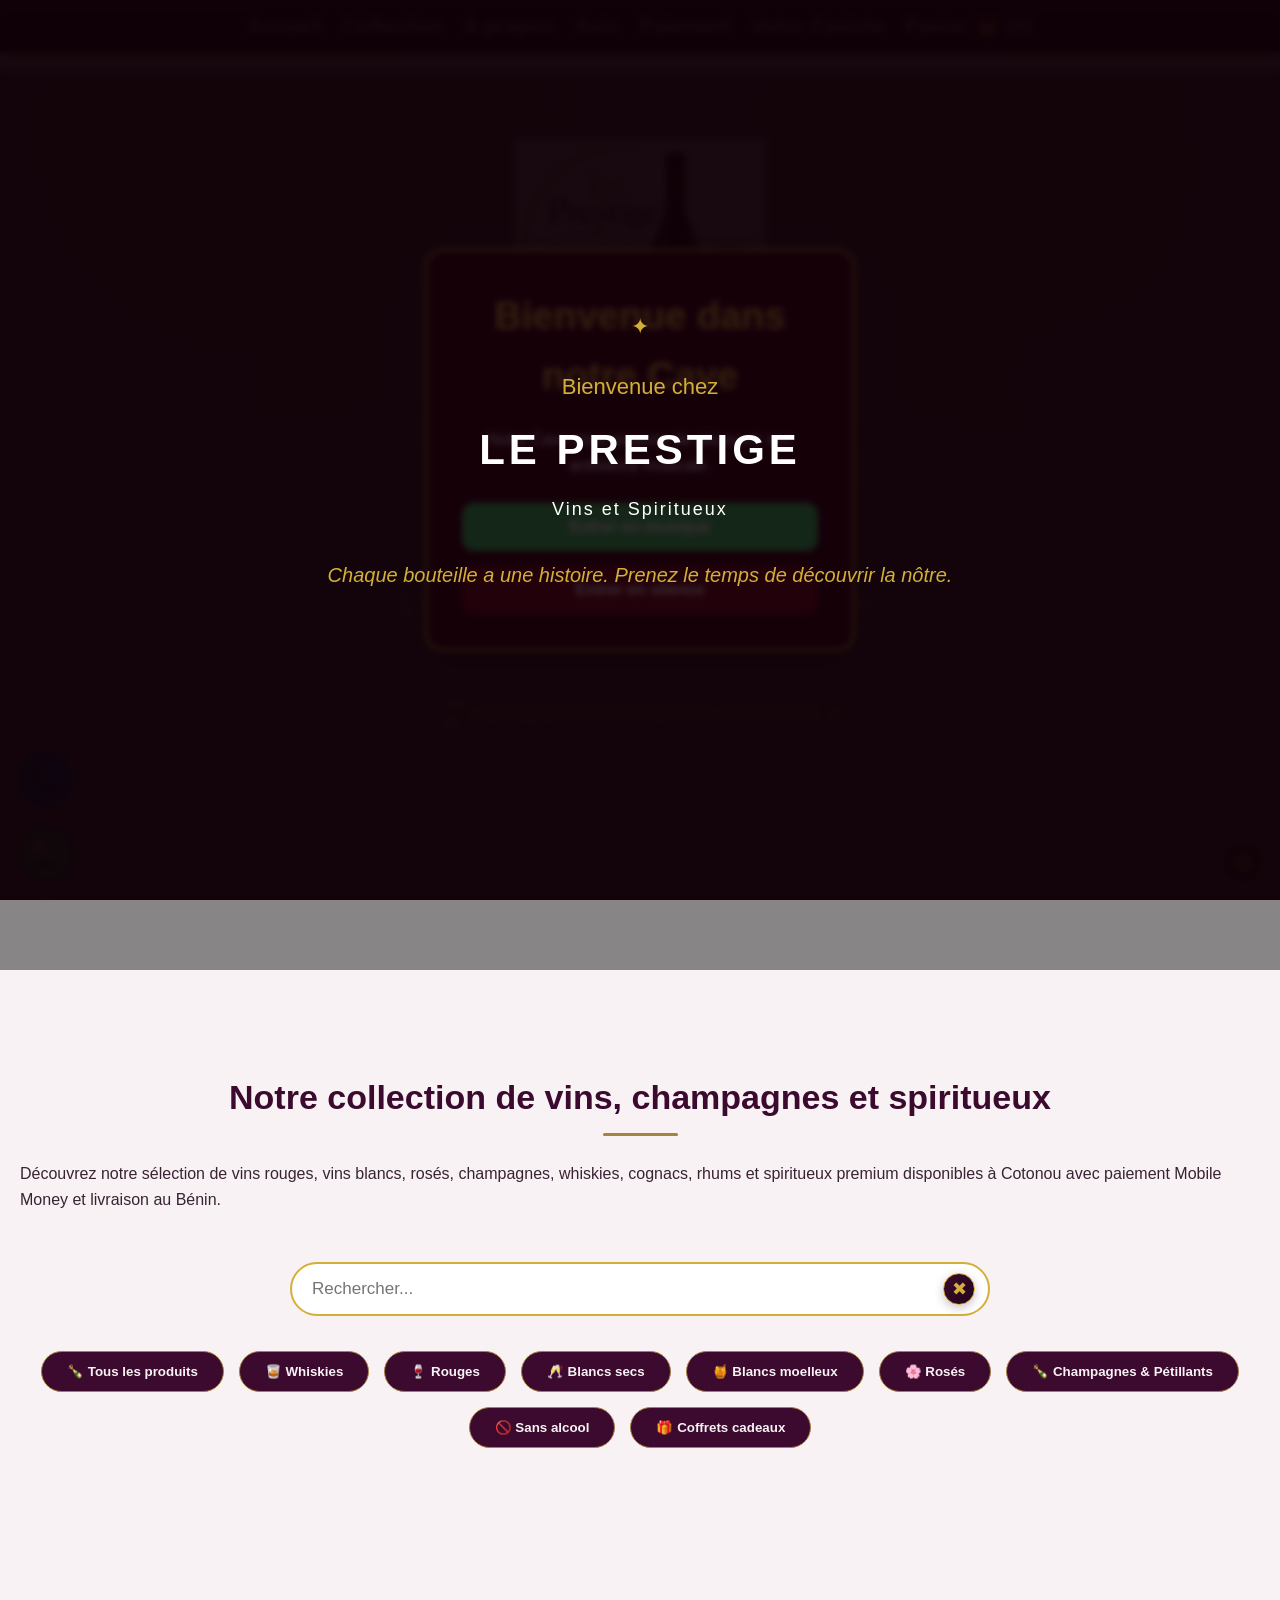
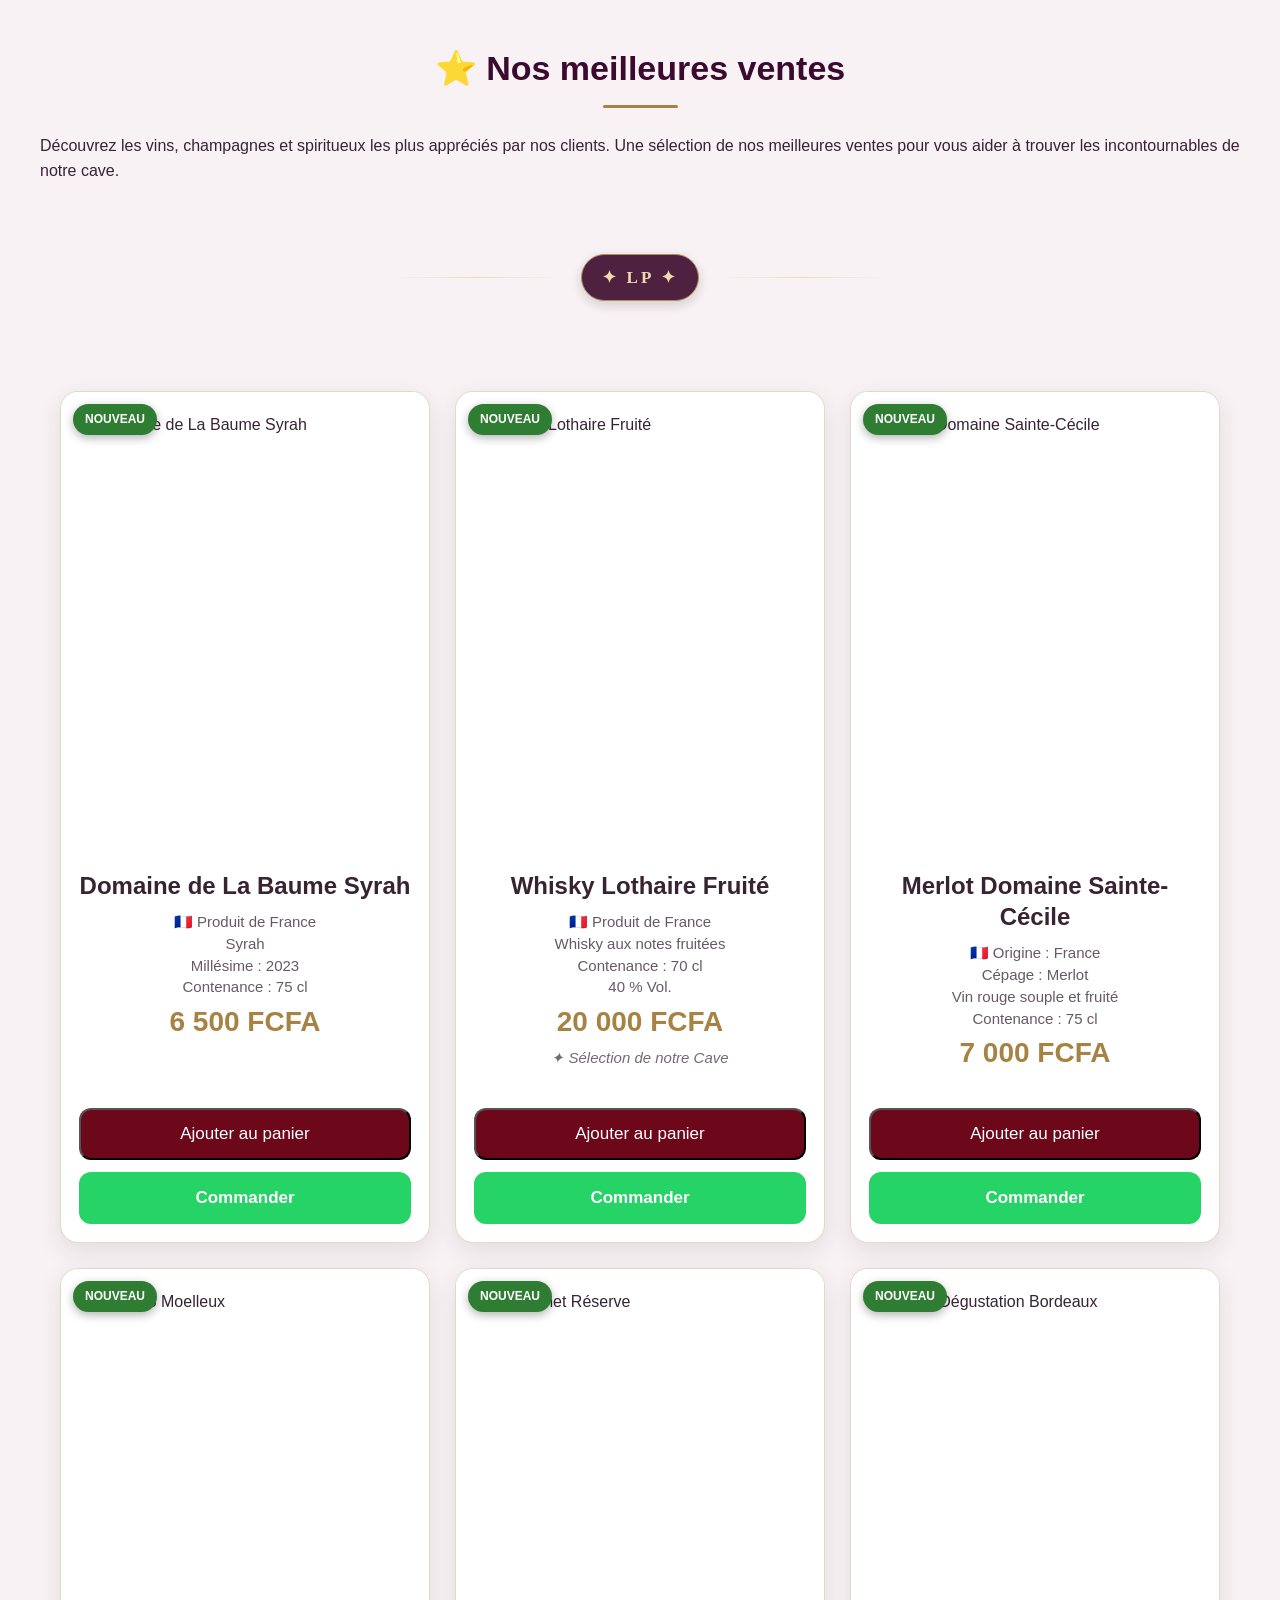
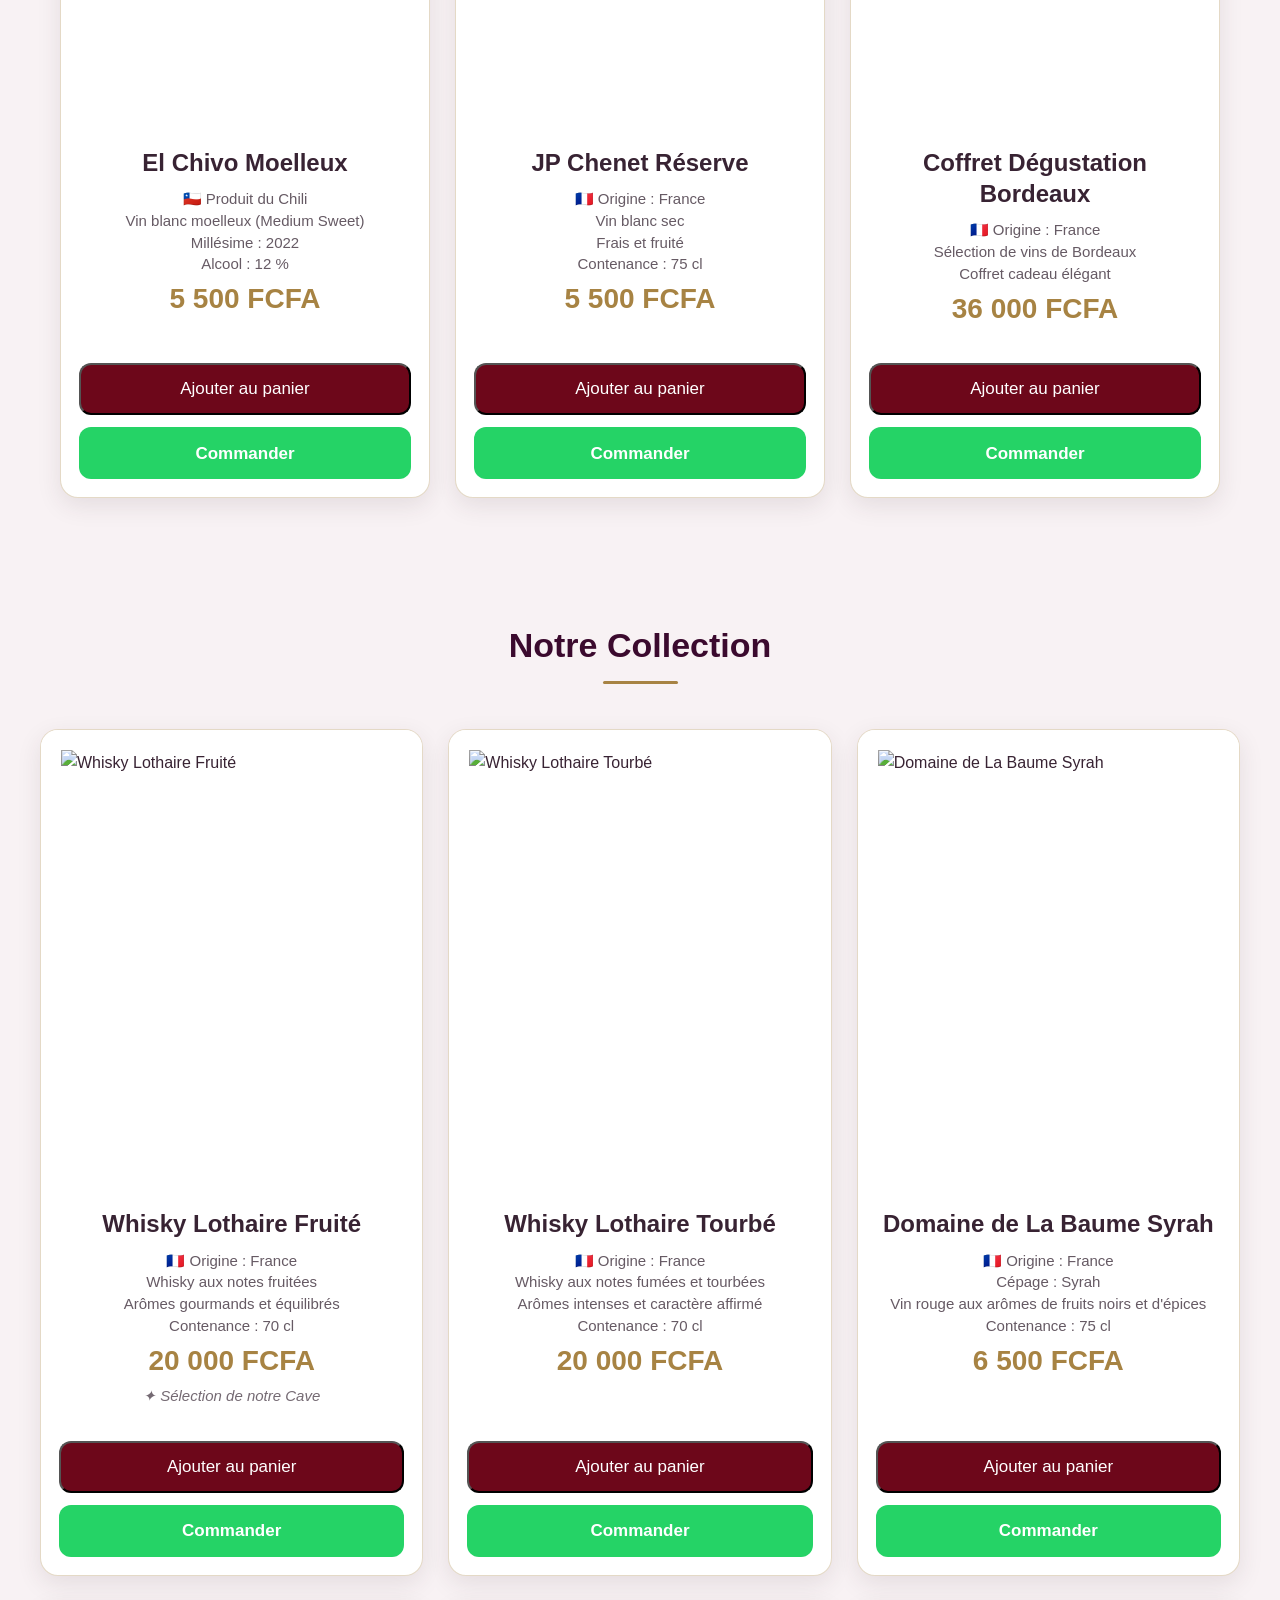
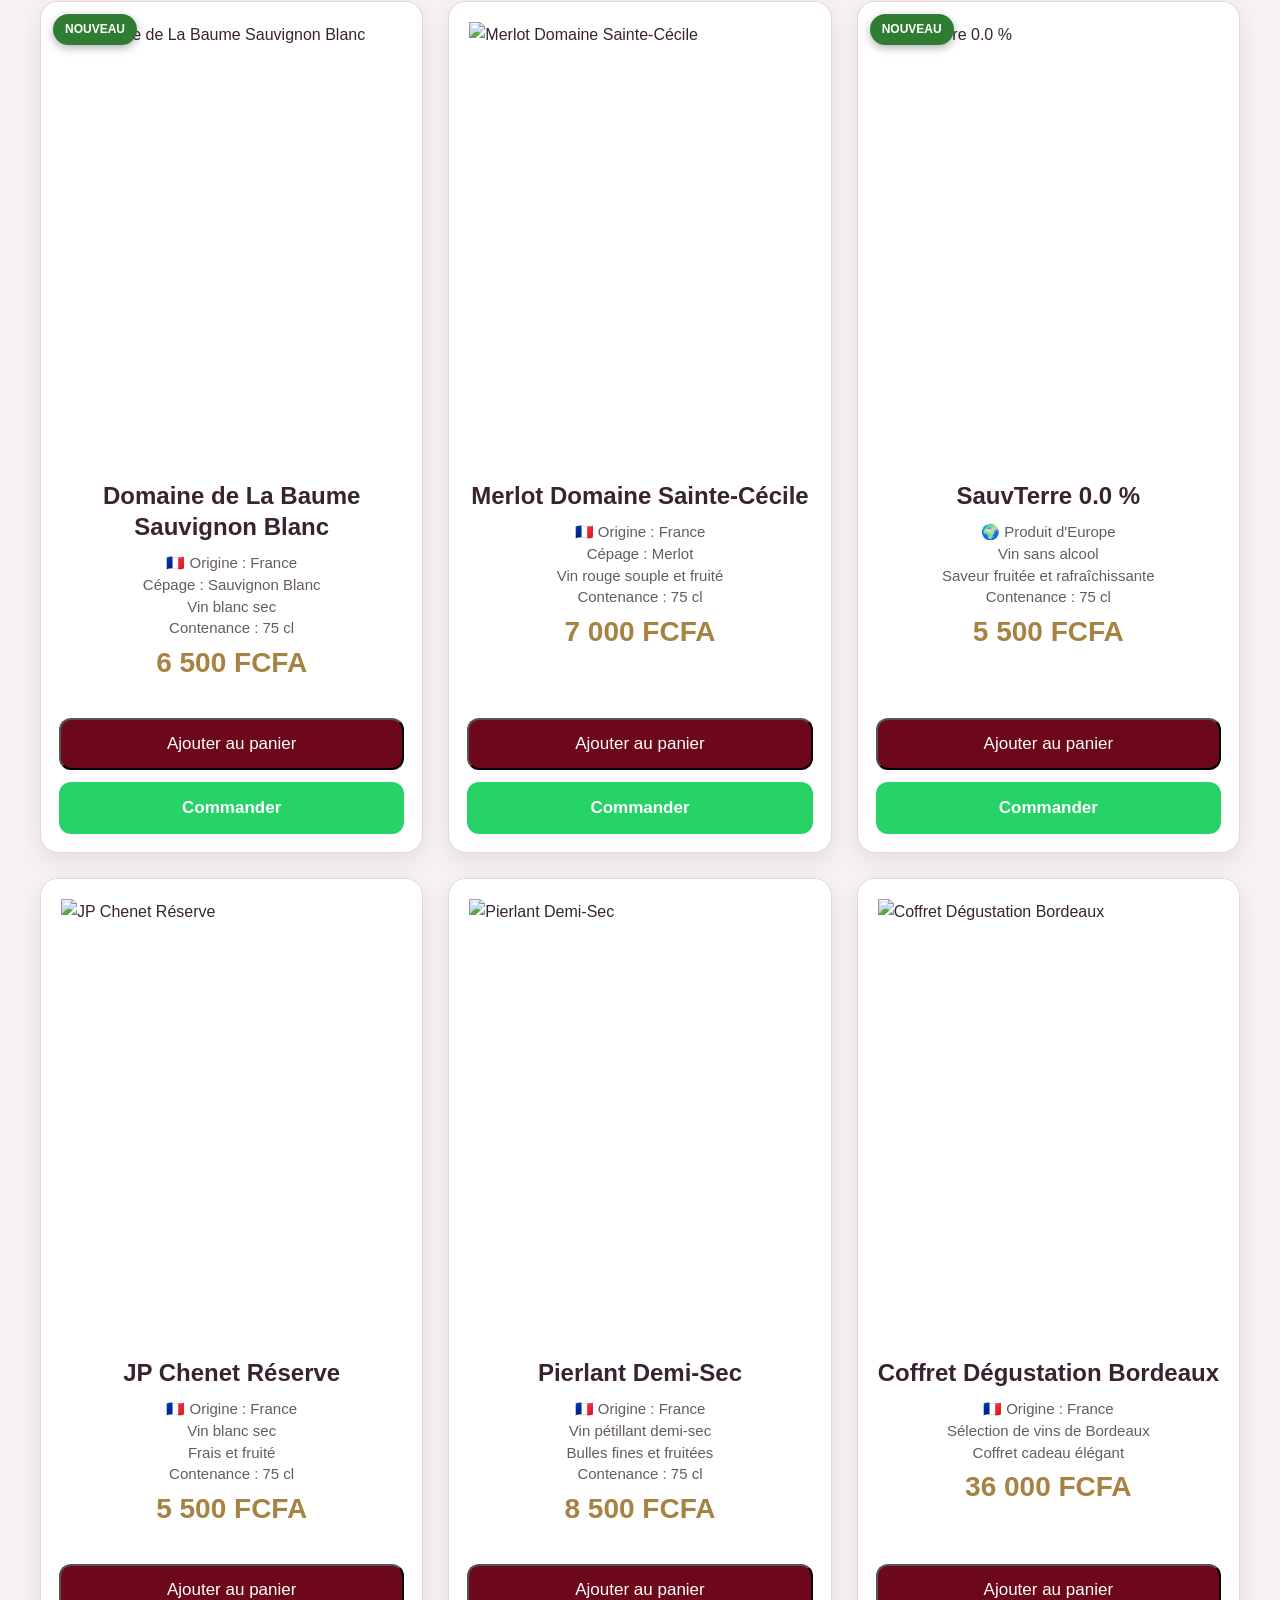
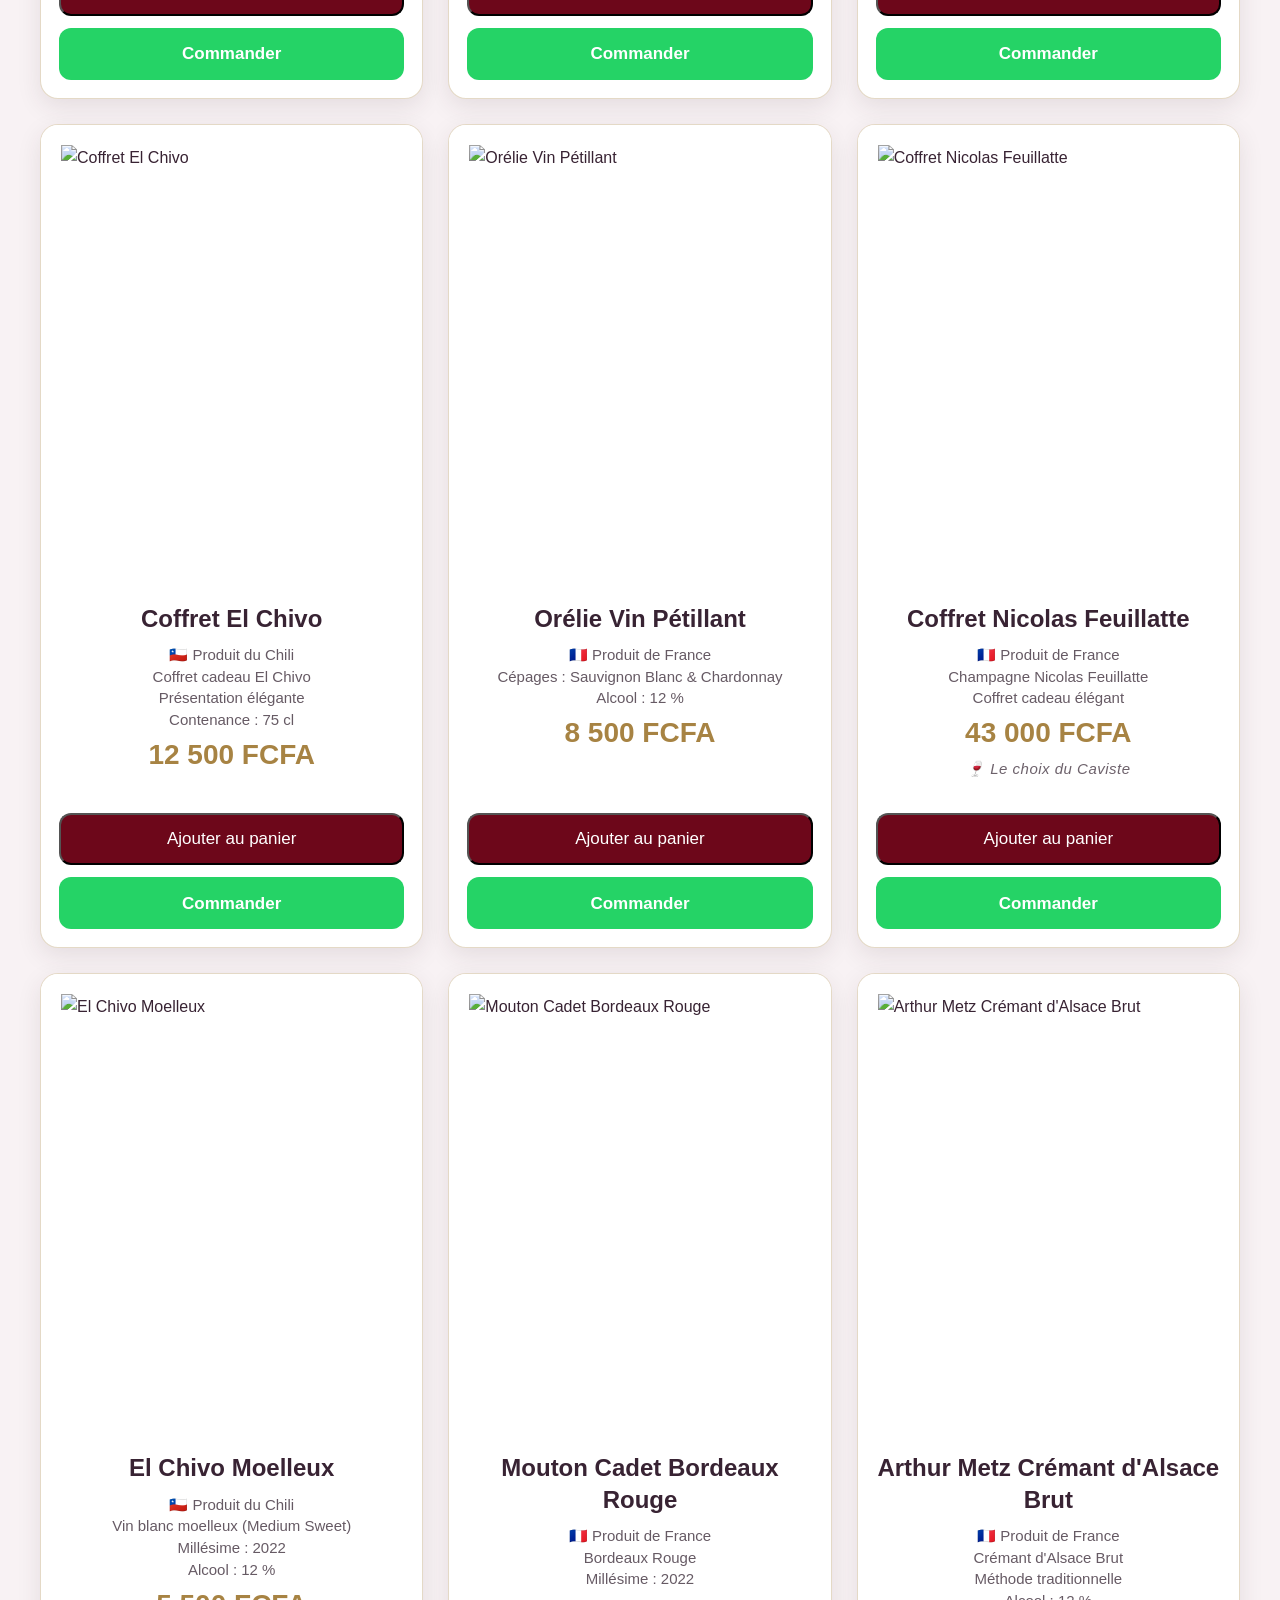
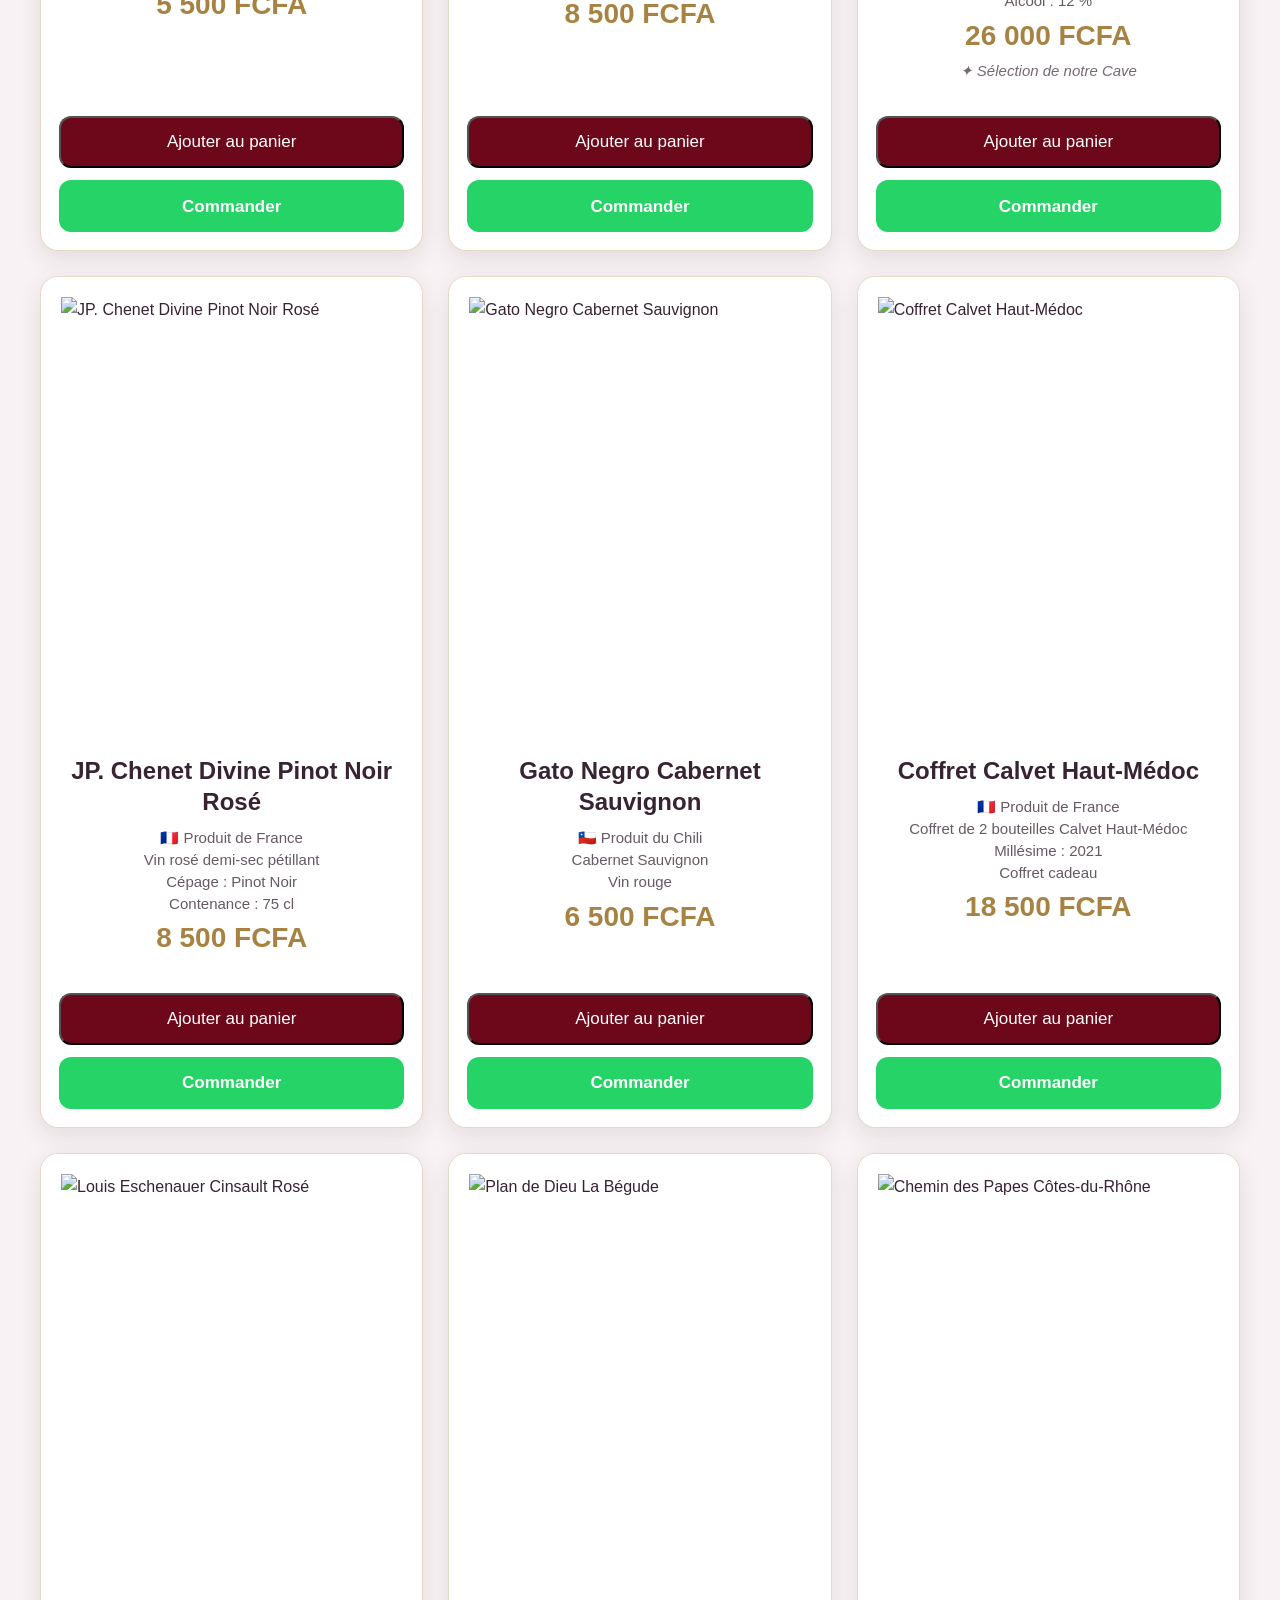
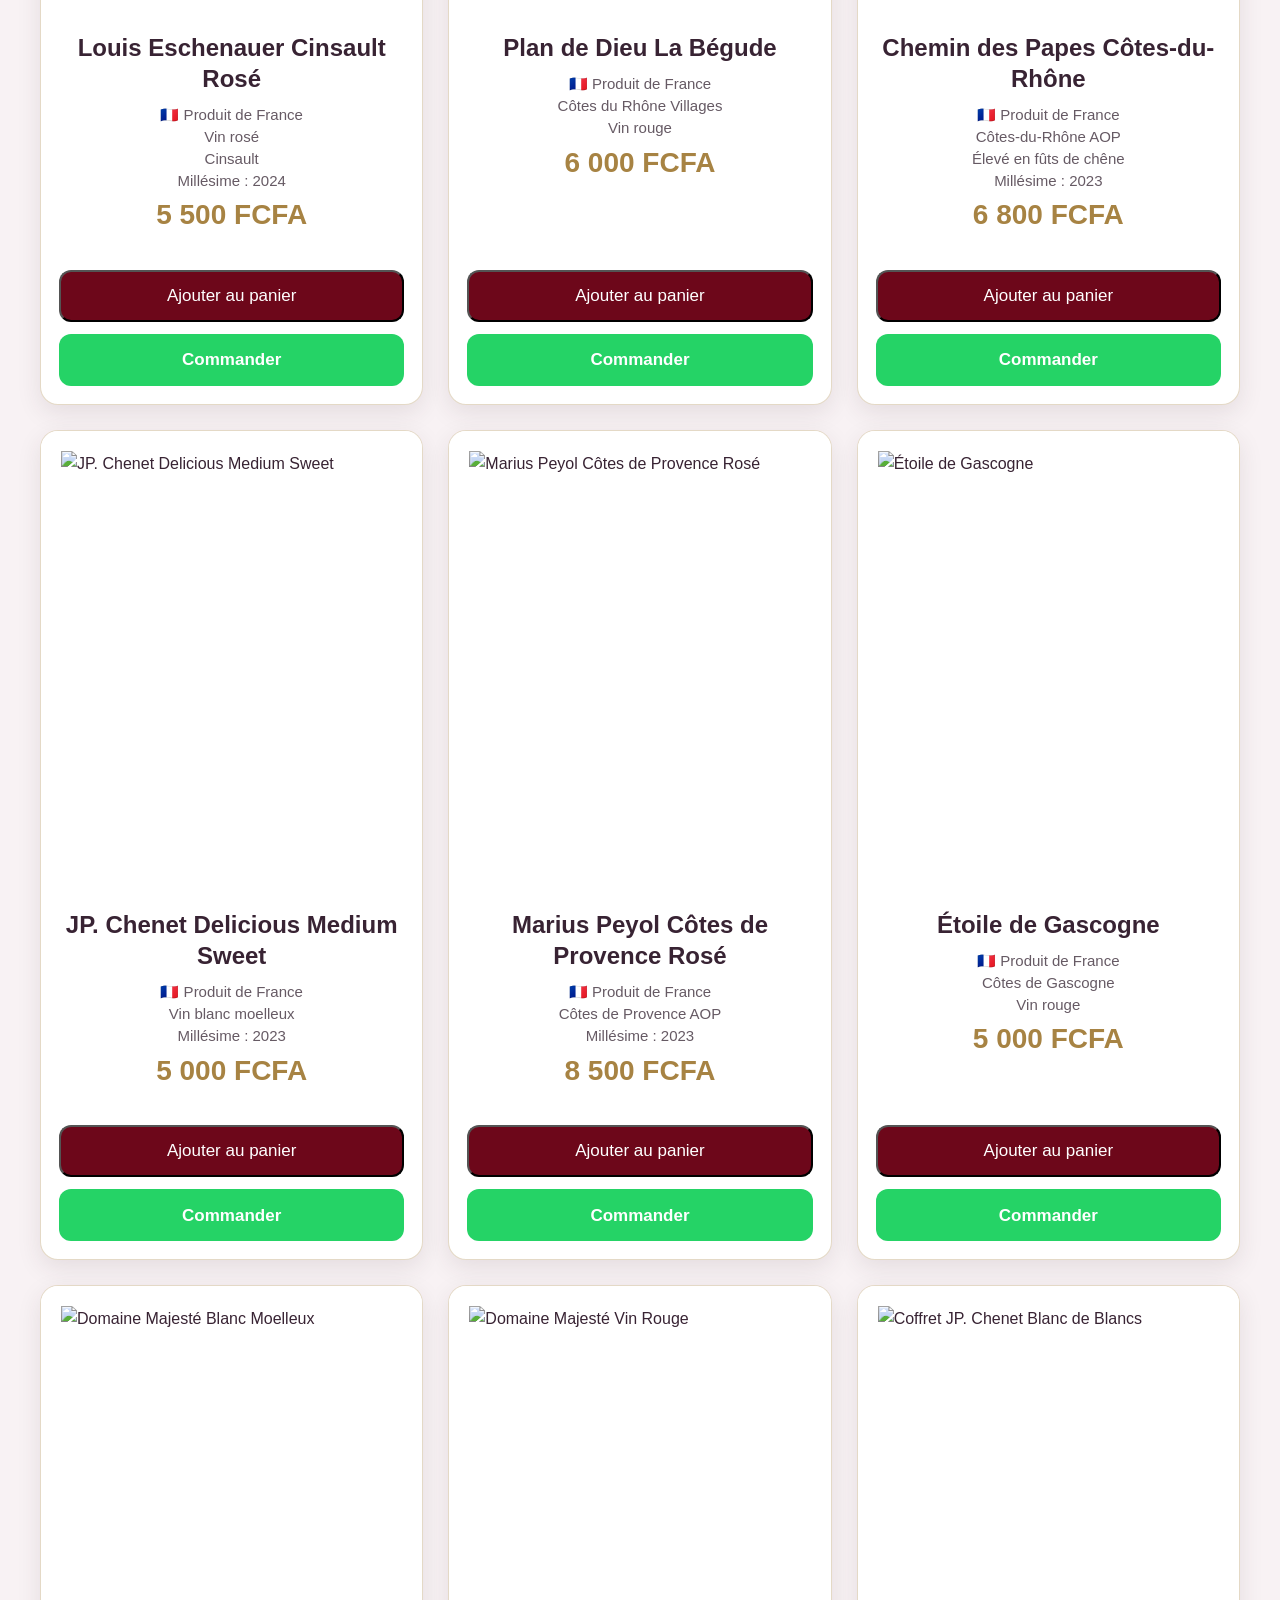
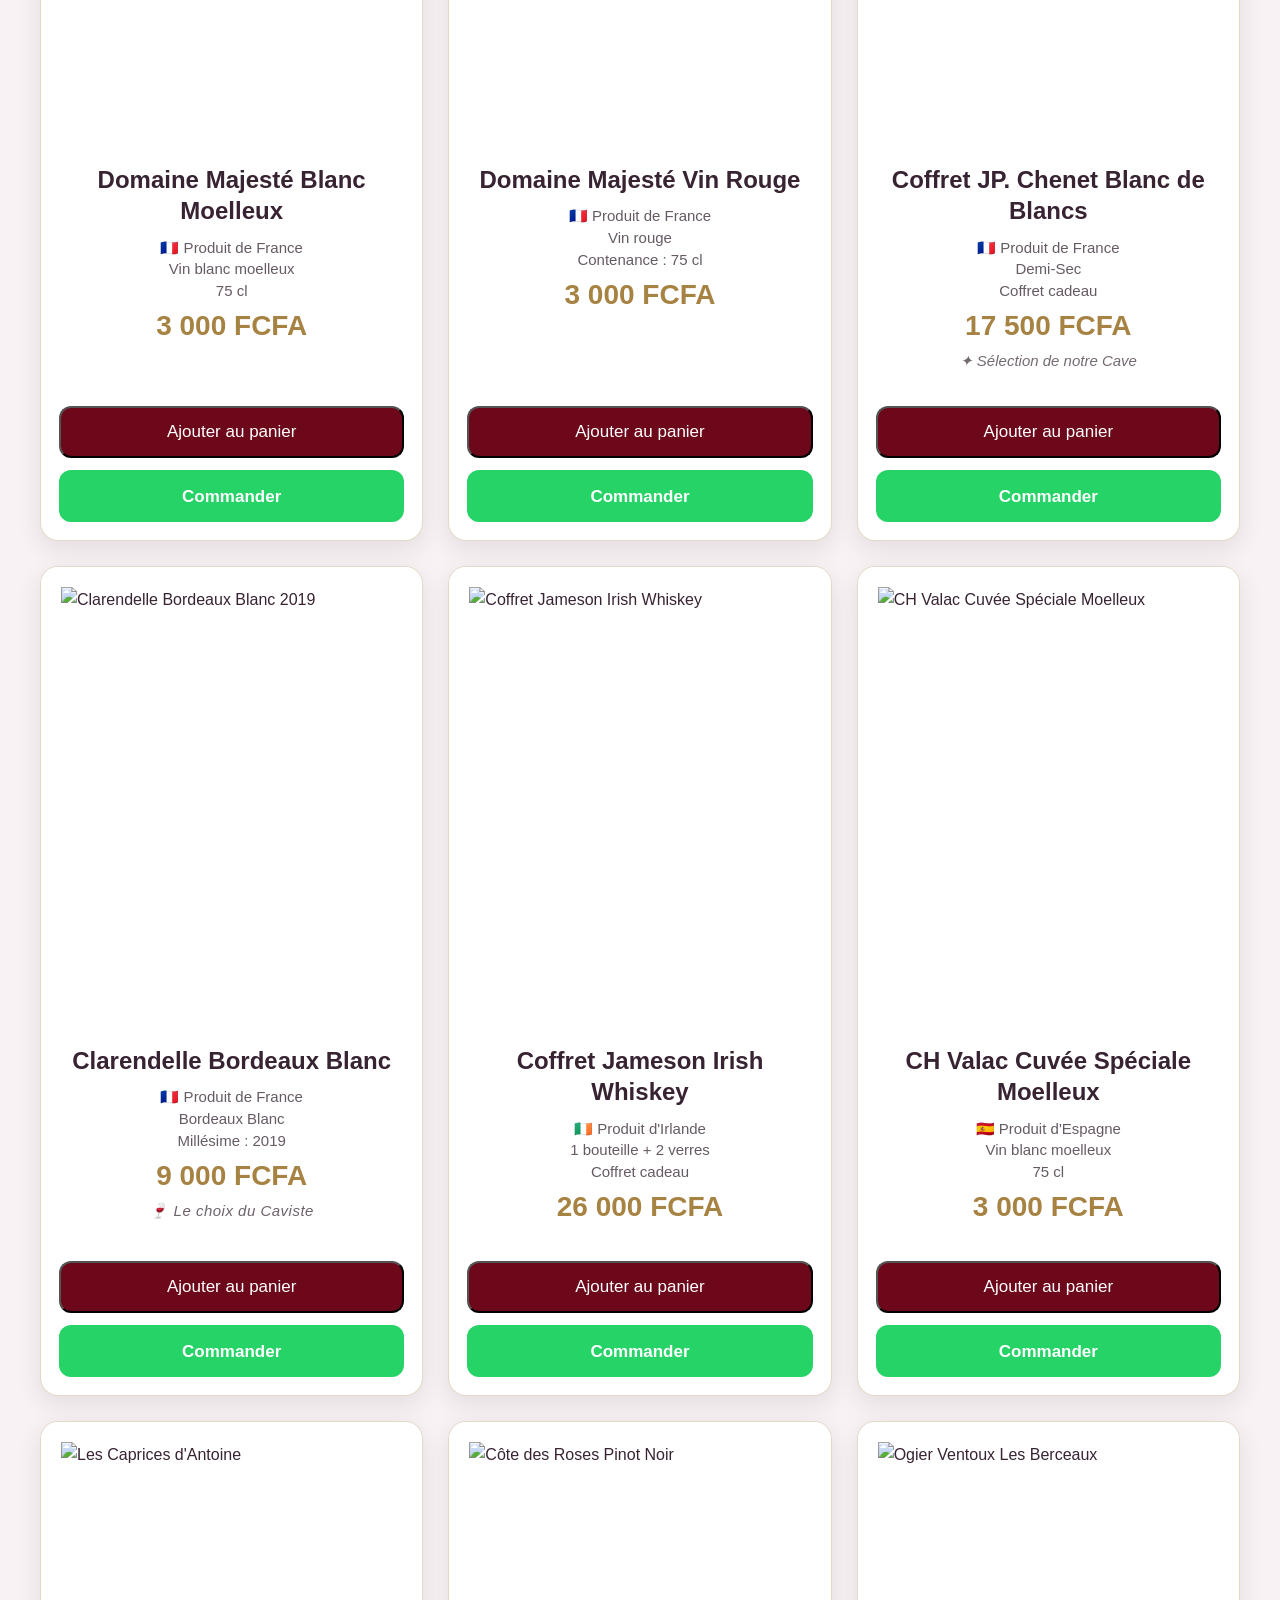
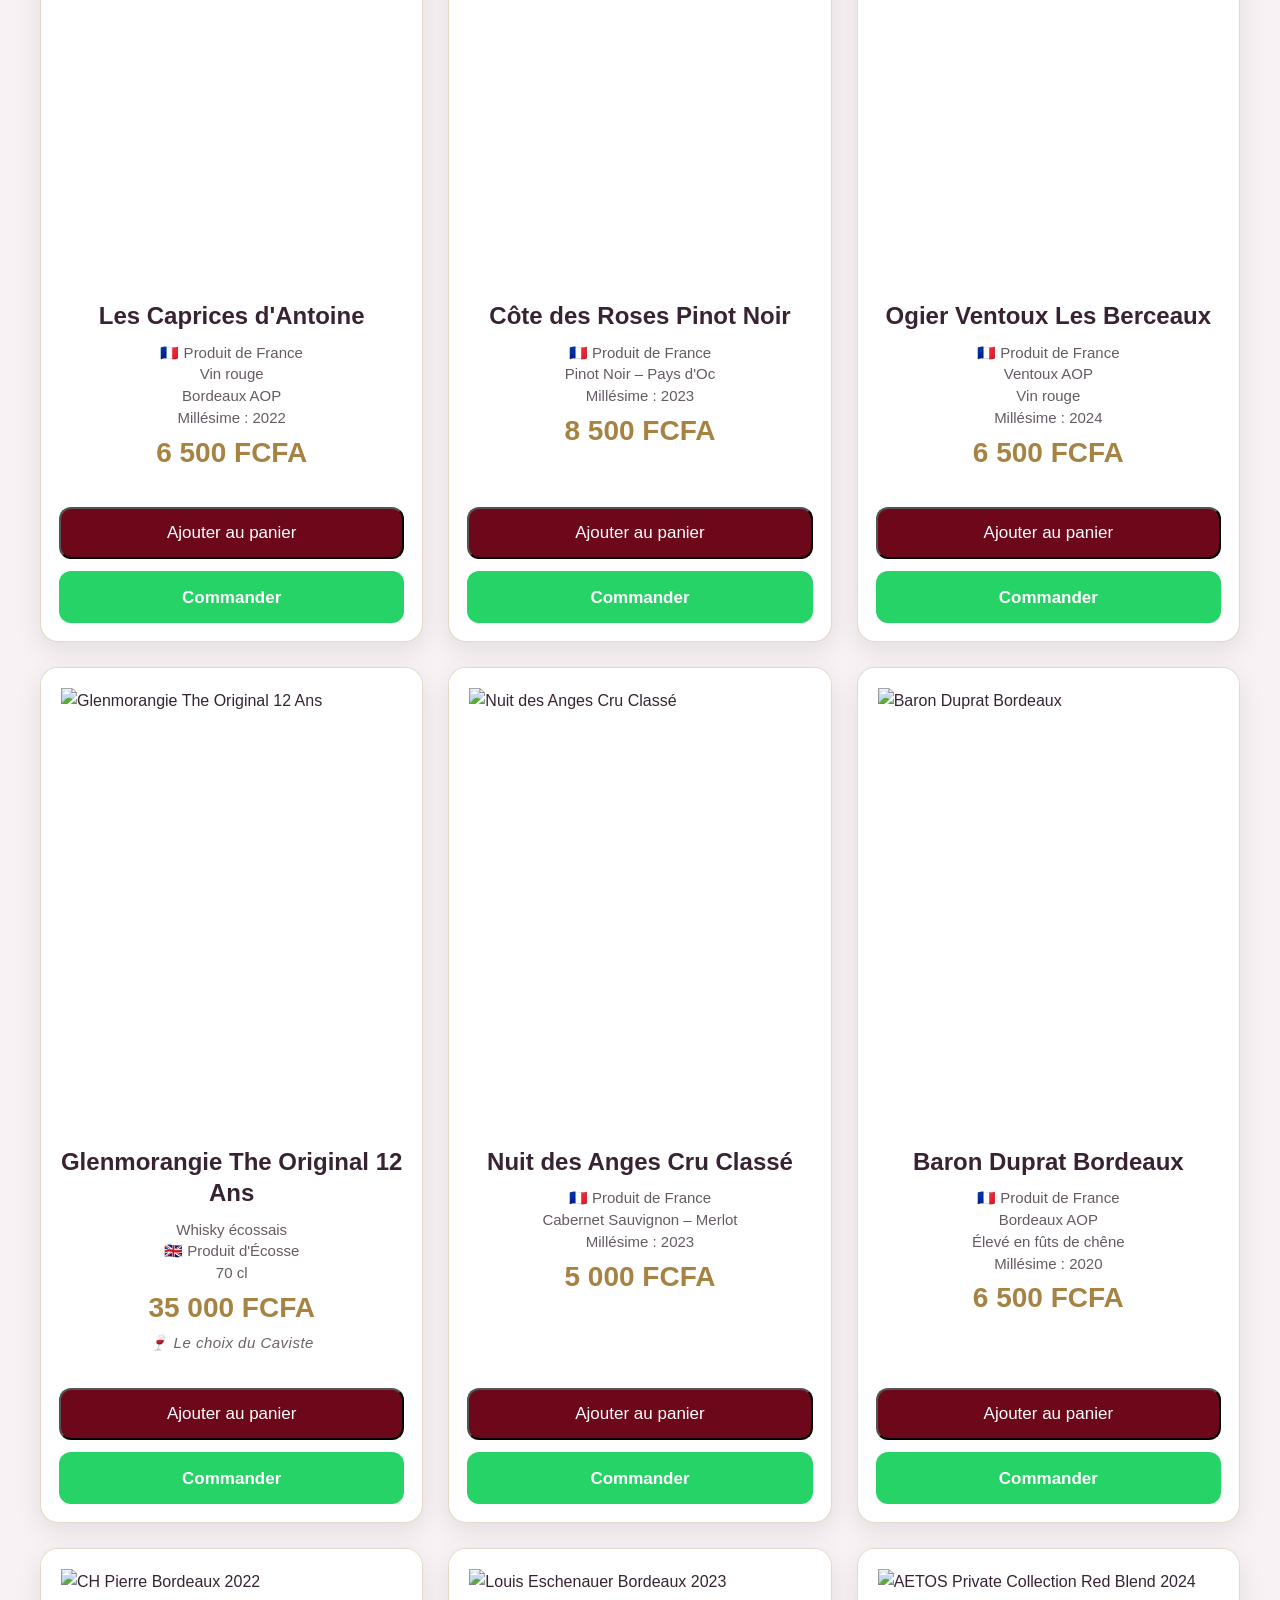
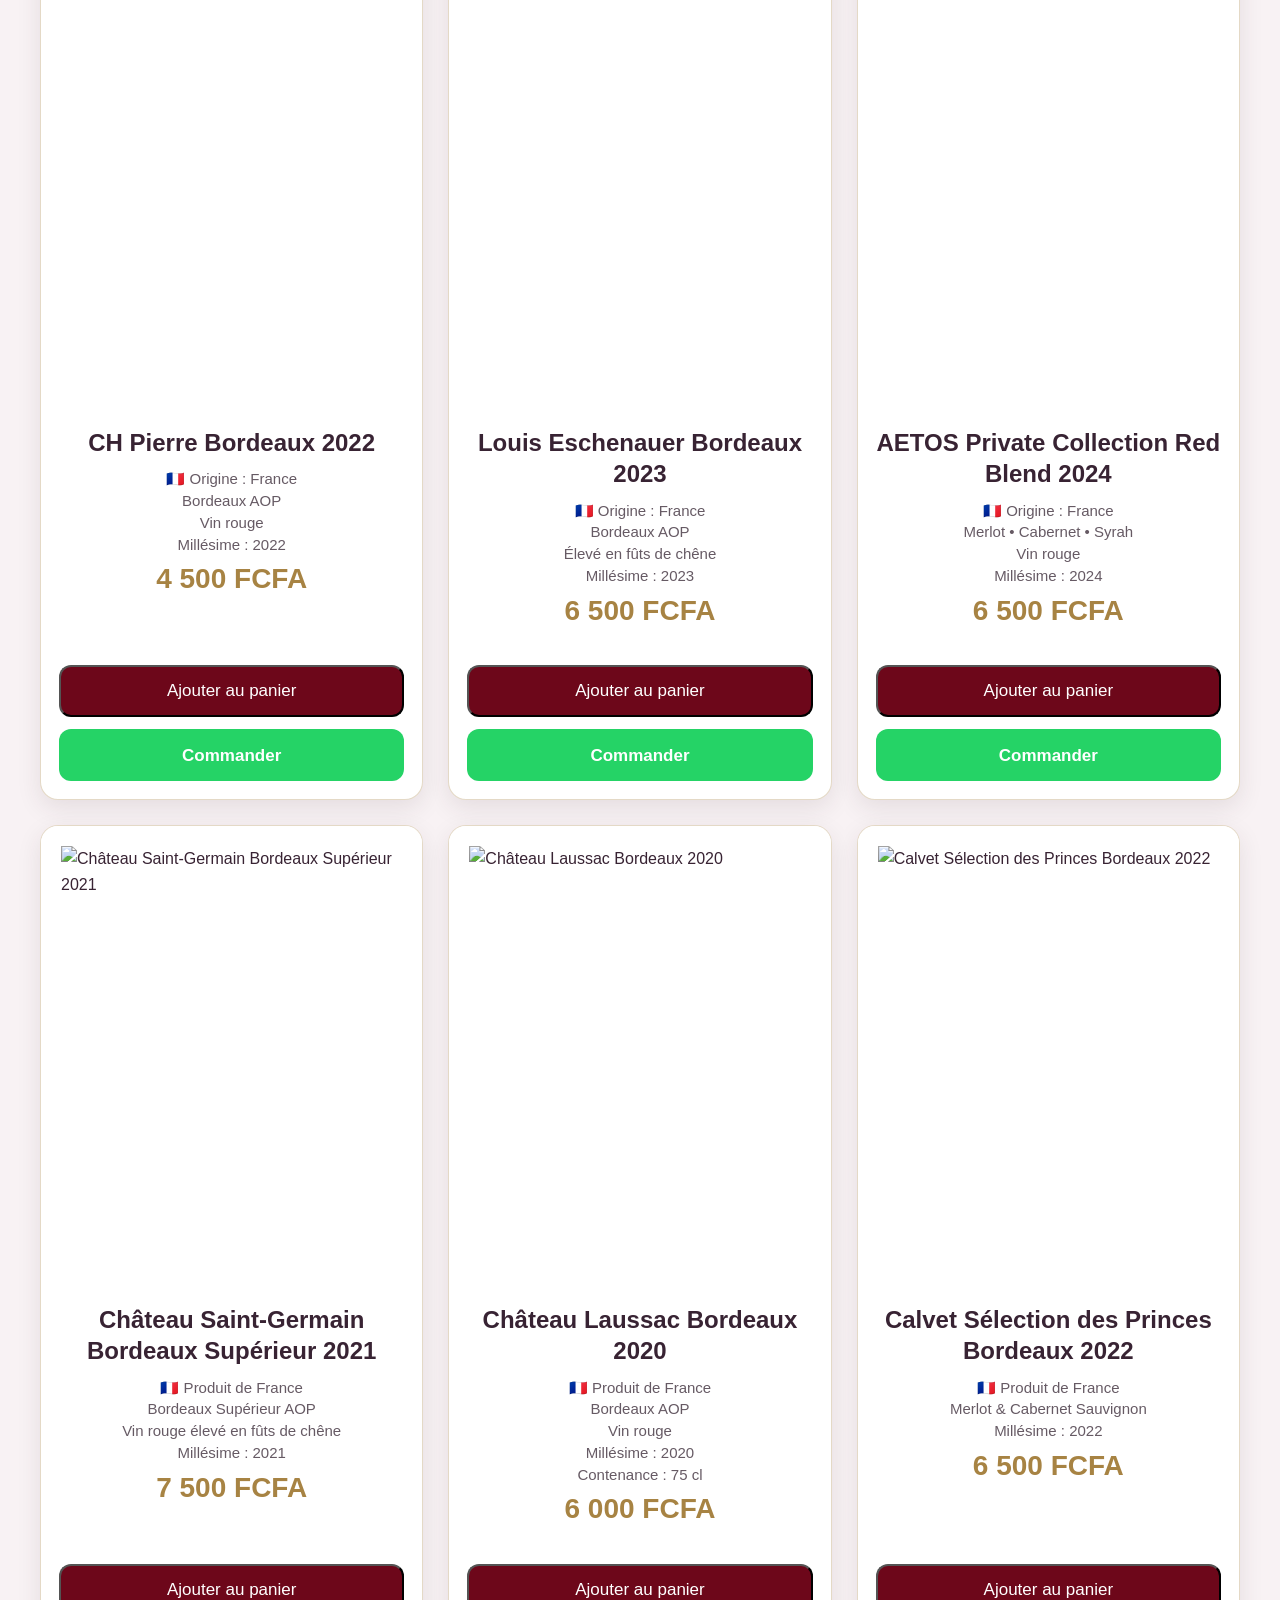
==== commit eb26b015: "Ajustements visuels et amélioration de la recherche" ====
--- a/index.html
+++ b/index.html
@@ -223,7 +223,7 @@
     <input
         type="text"
         id="recherche"
-        placeholder="🔍 Rechercher..."
+        placeholder="Rechercher..."
         onkeyup="rechercherProduit()">
 
     <span id="effacerRecherche"
--- a/style.css
+++ b/style.css
@@ -430,9 +430,11 @@
 
     border-radius:50%;
 
-    background:#C62828;
-
-    color:white;
+    background:linear-gradient(135deg,#3B0A2E,#21051C);
+
+    color:#D4AF37;
+    border:1px solid #D4AF37;
+    box-shadow:0 3px 10px rgba(59,10,46,.25);
 
     cursor:pointer;
 
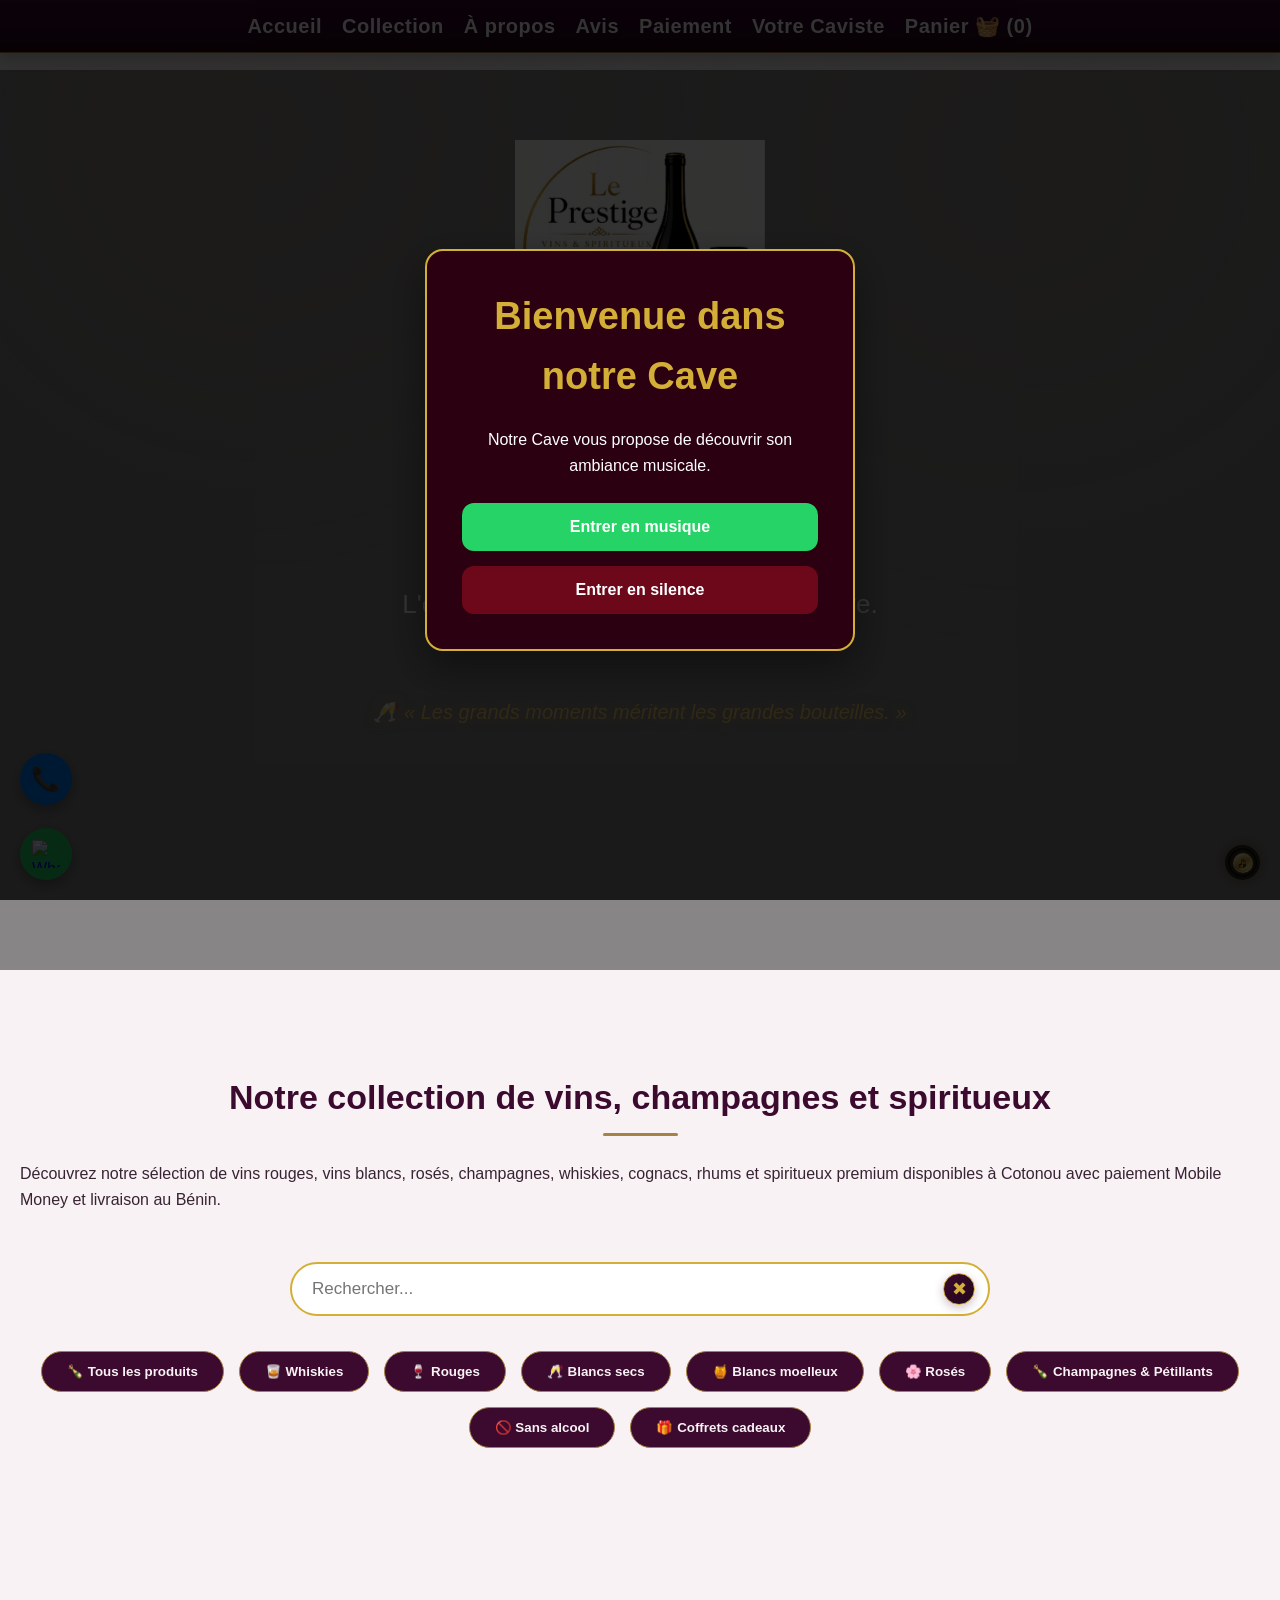
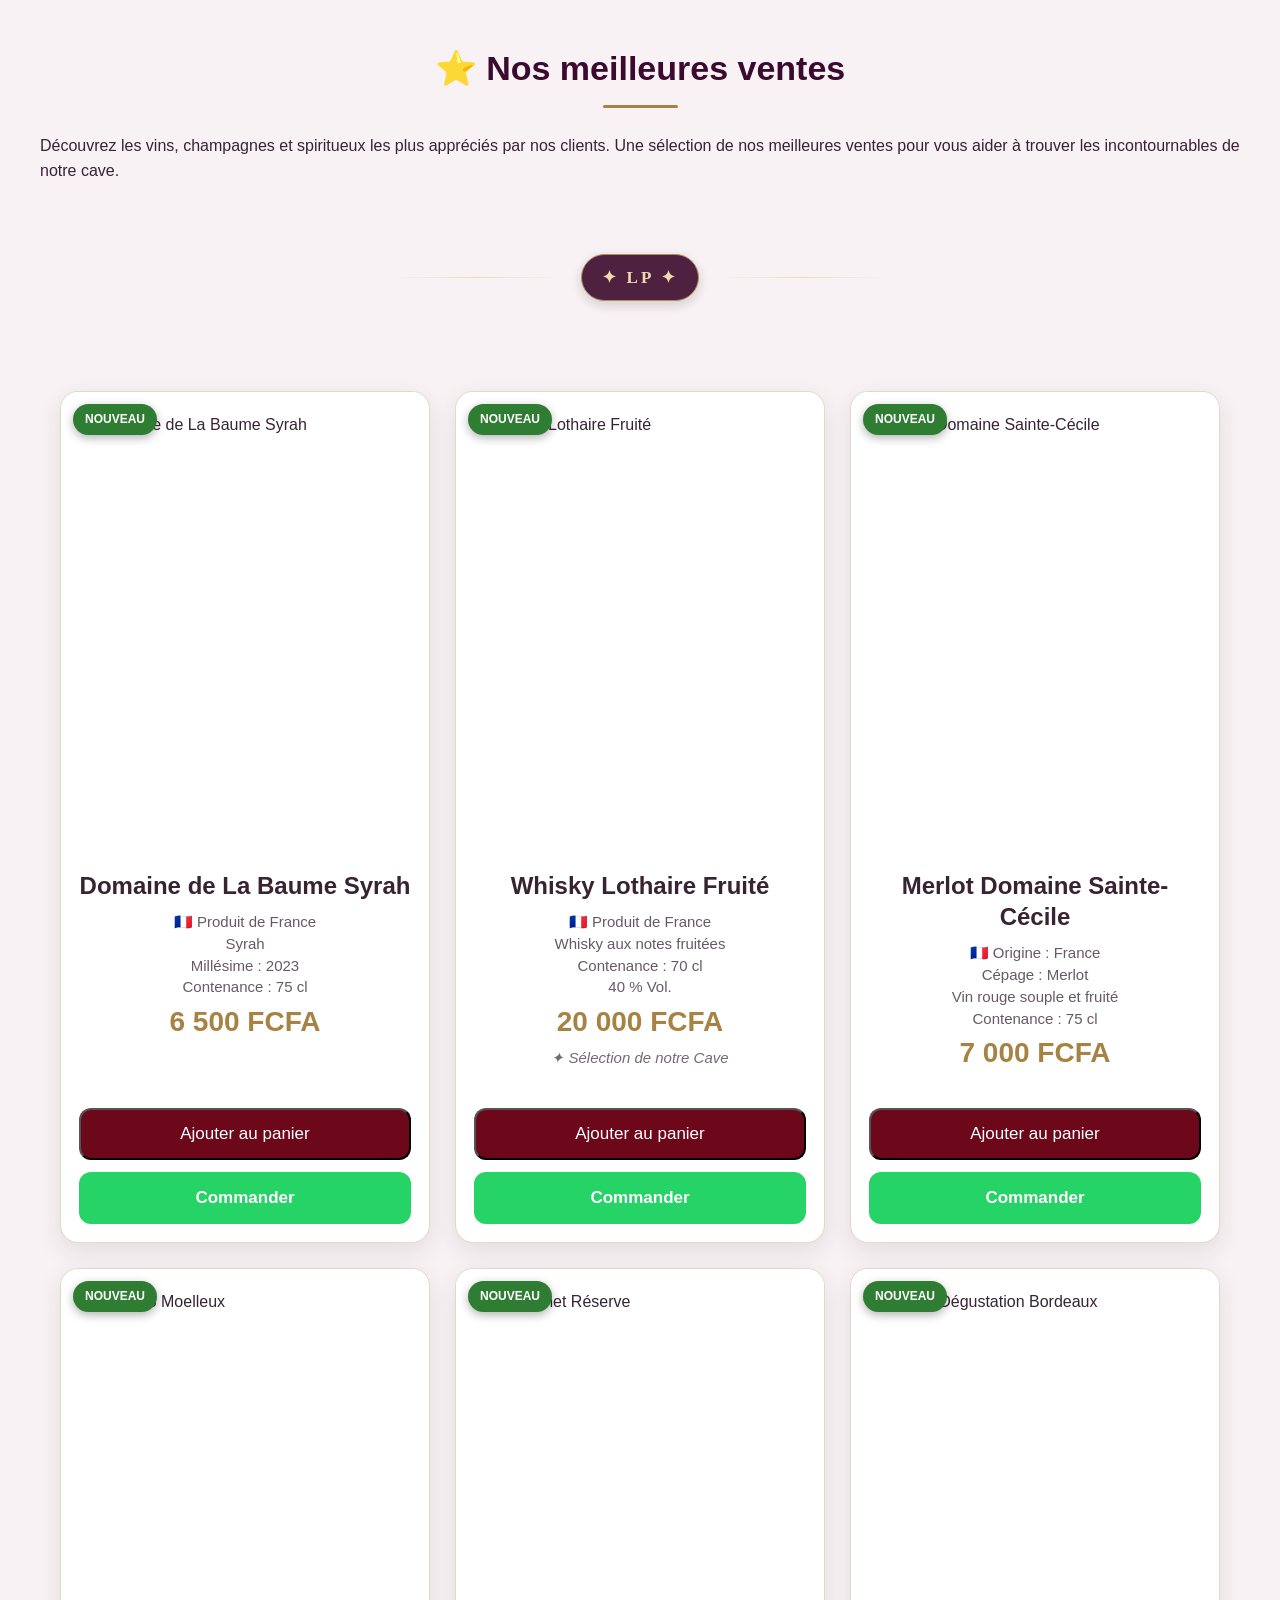
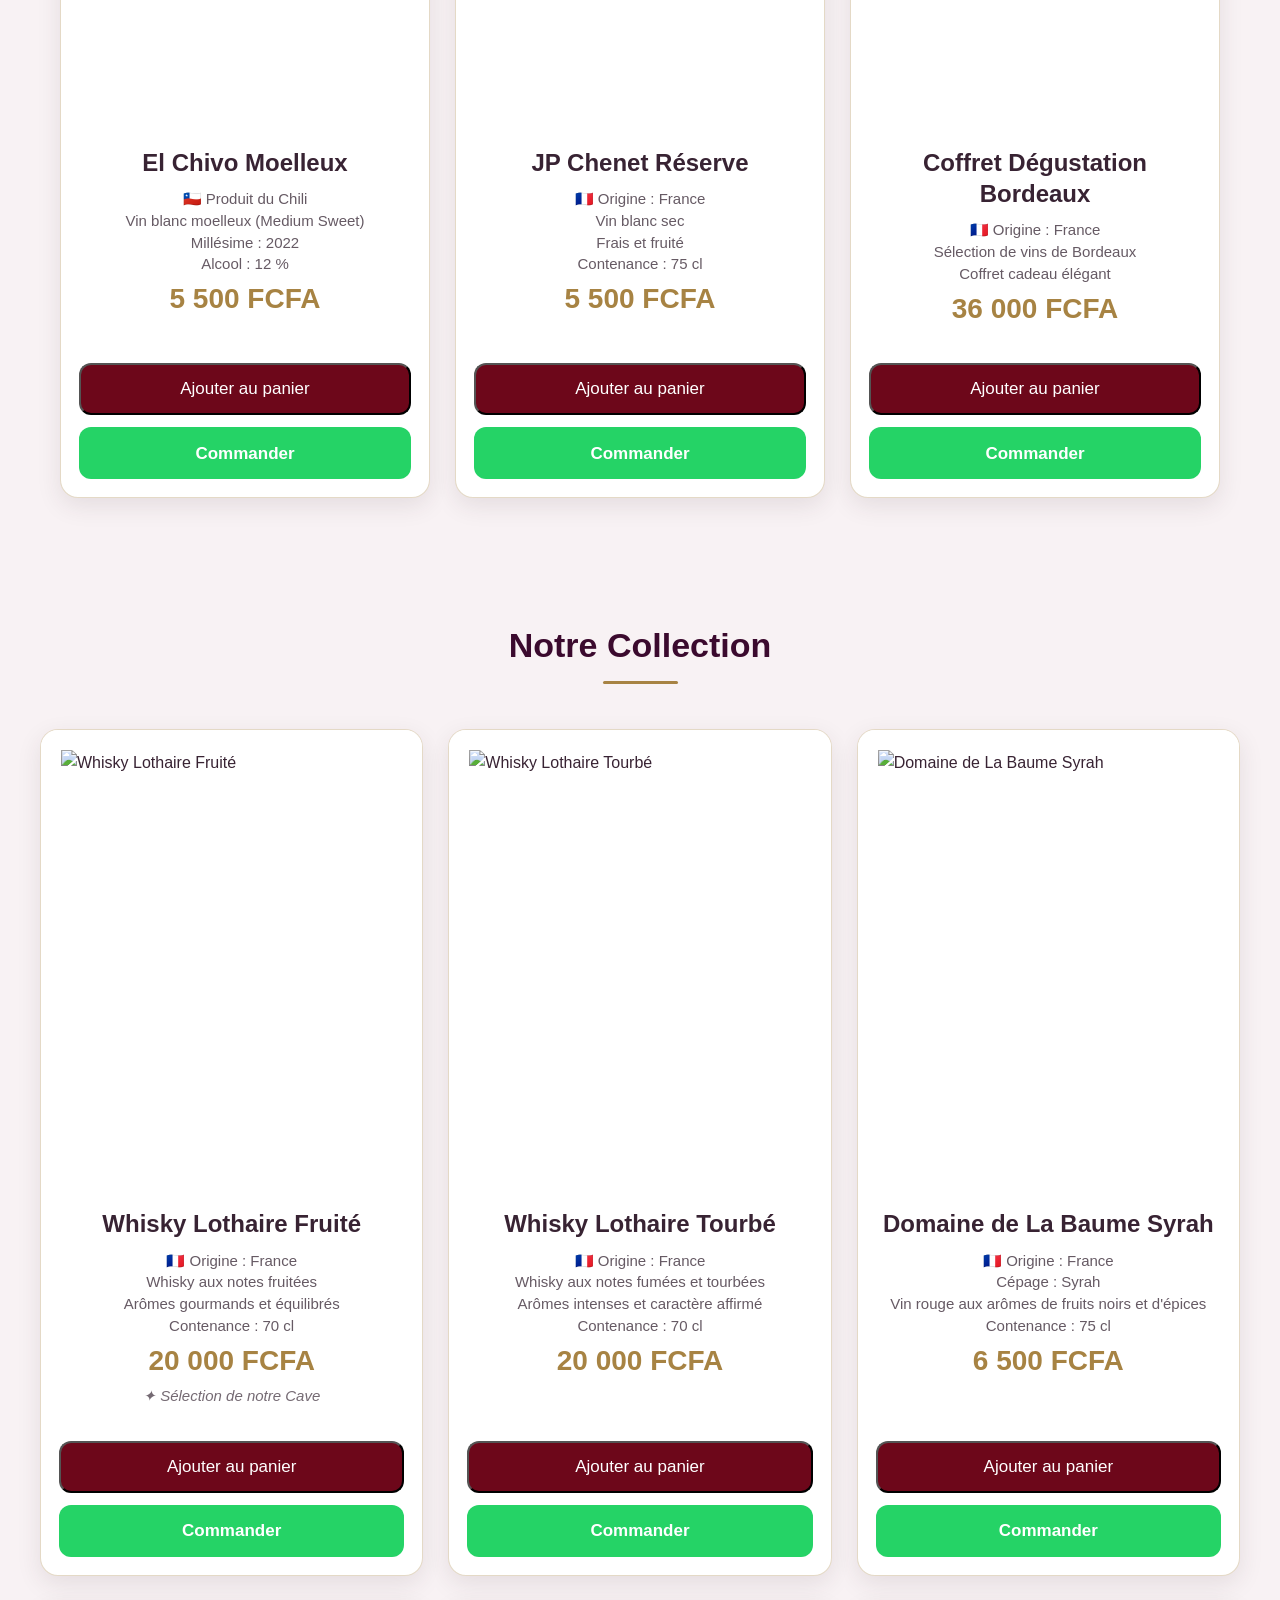
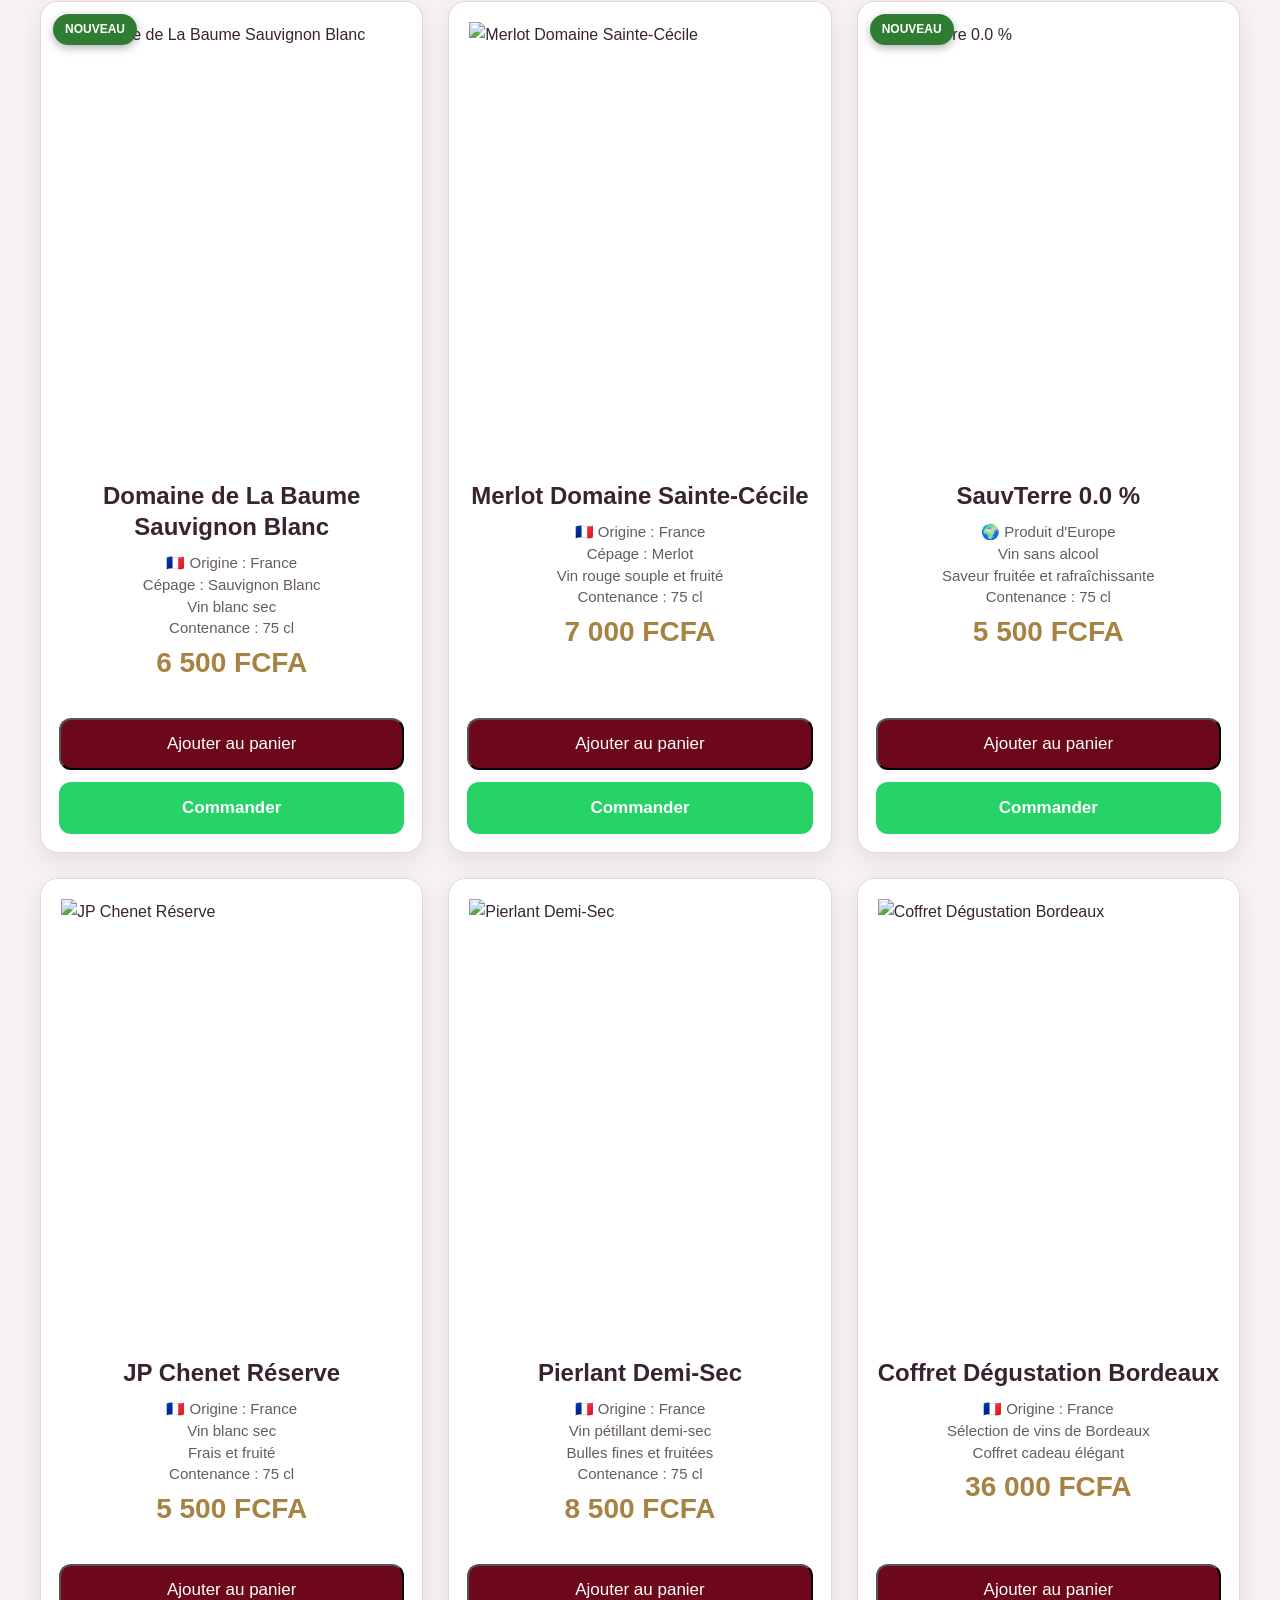
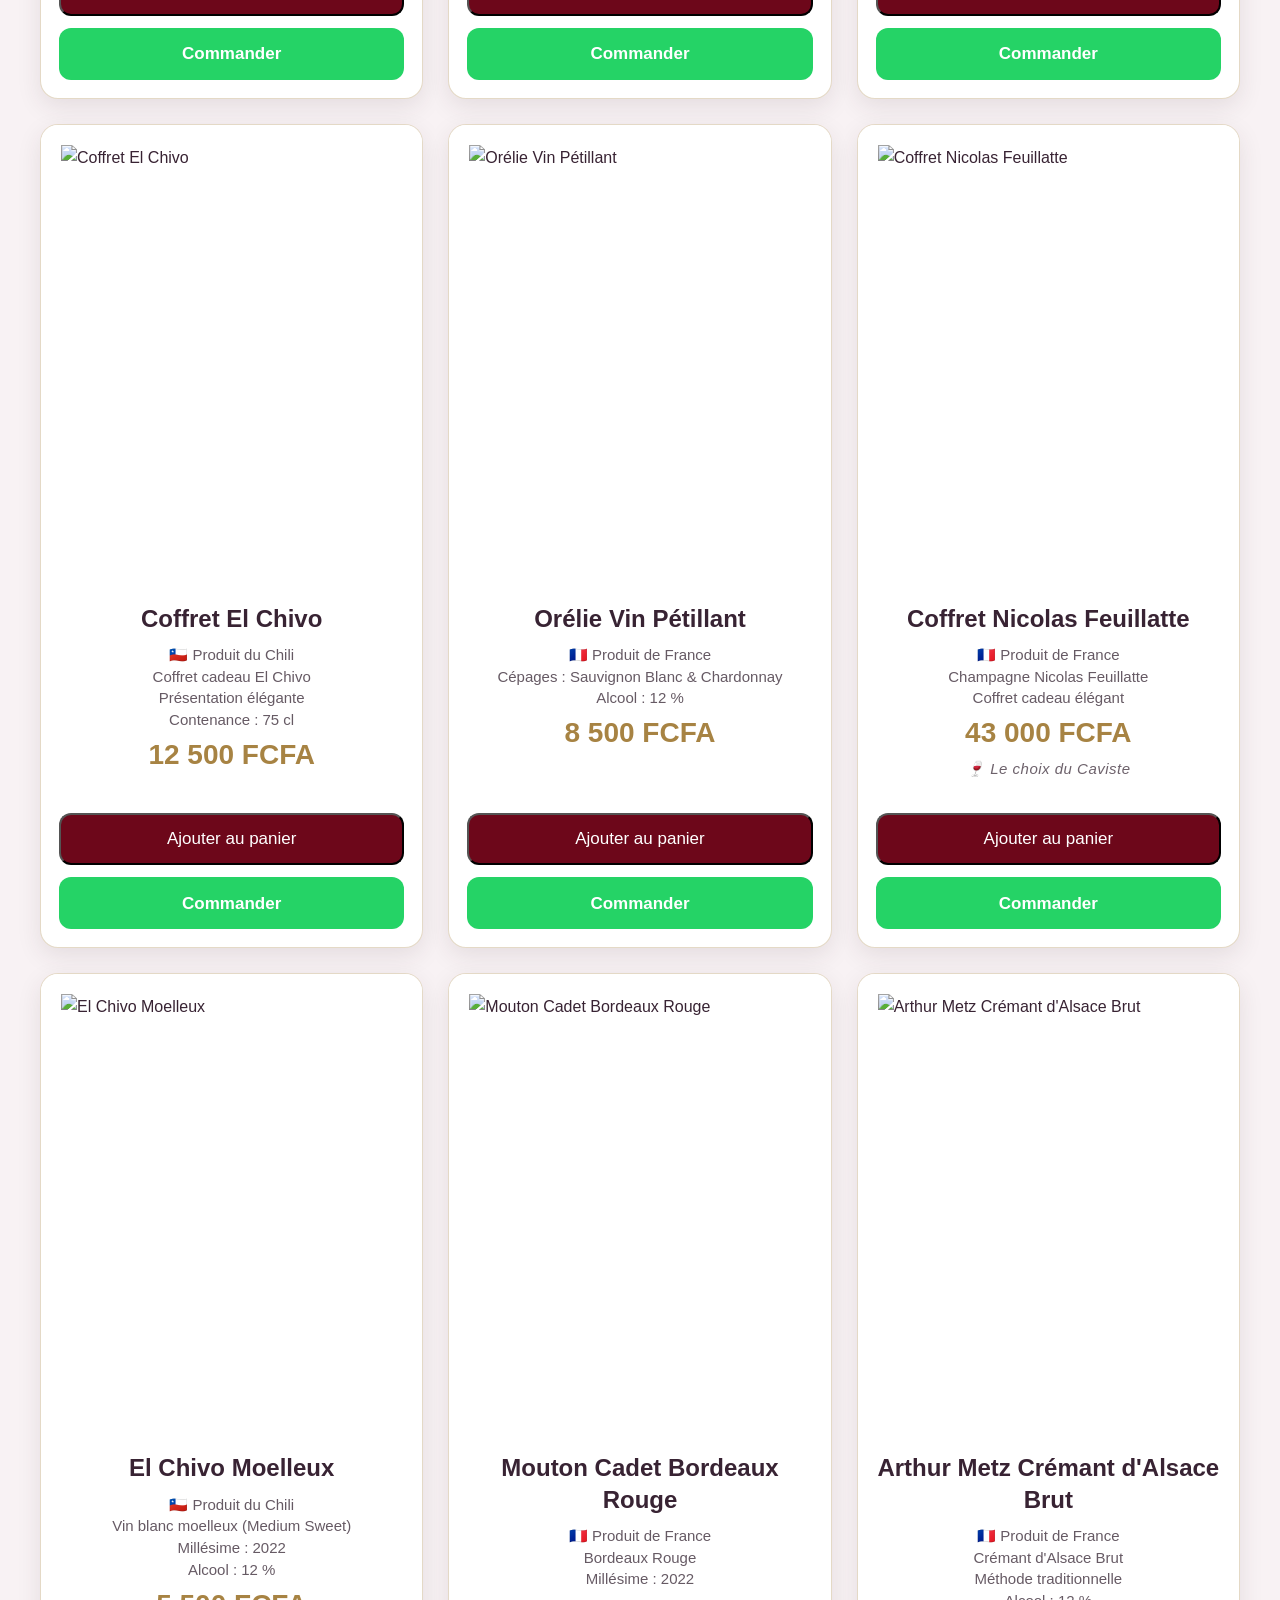
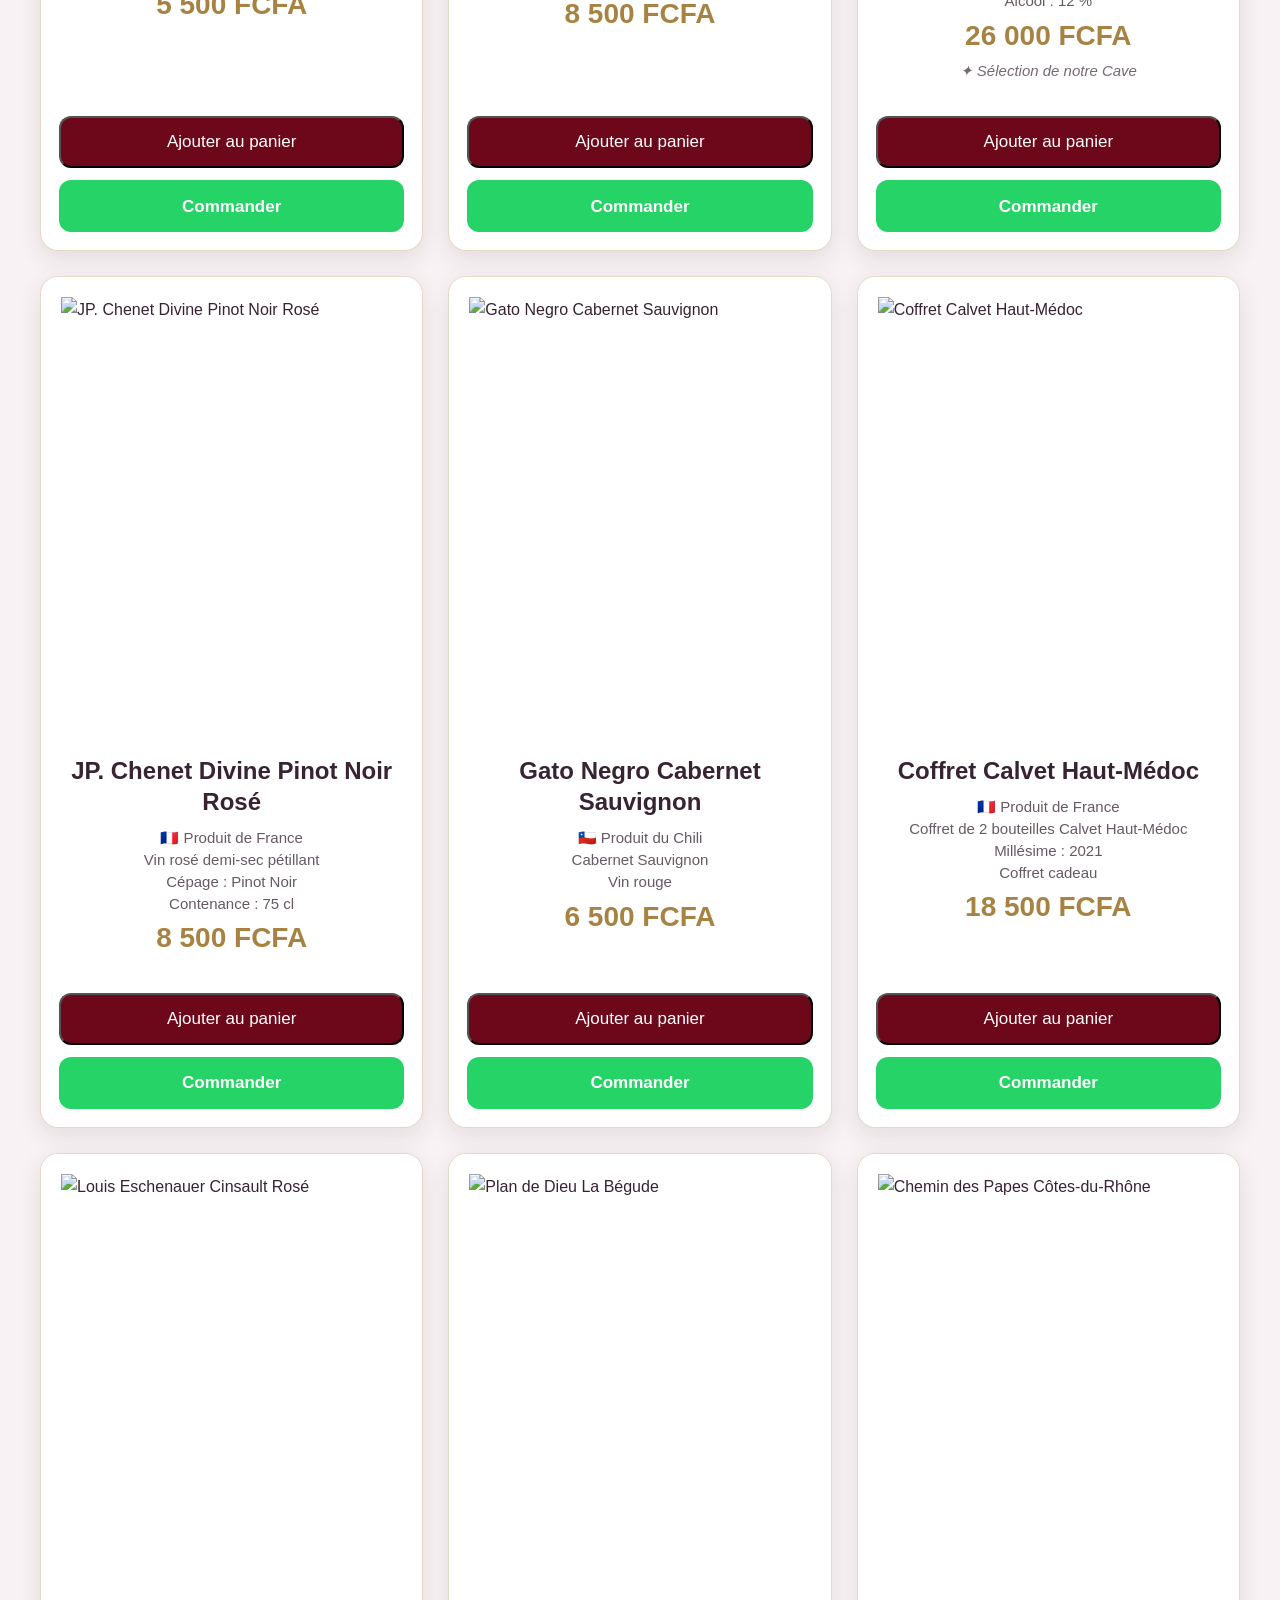
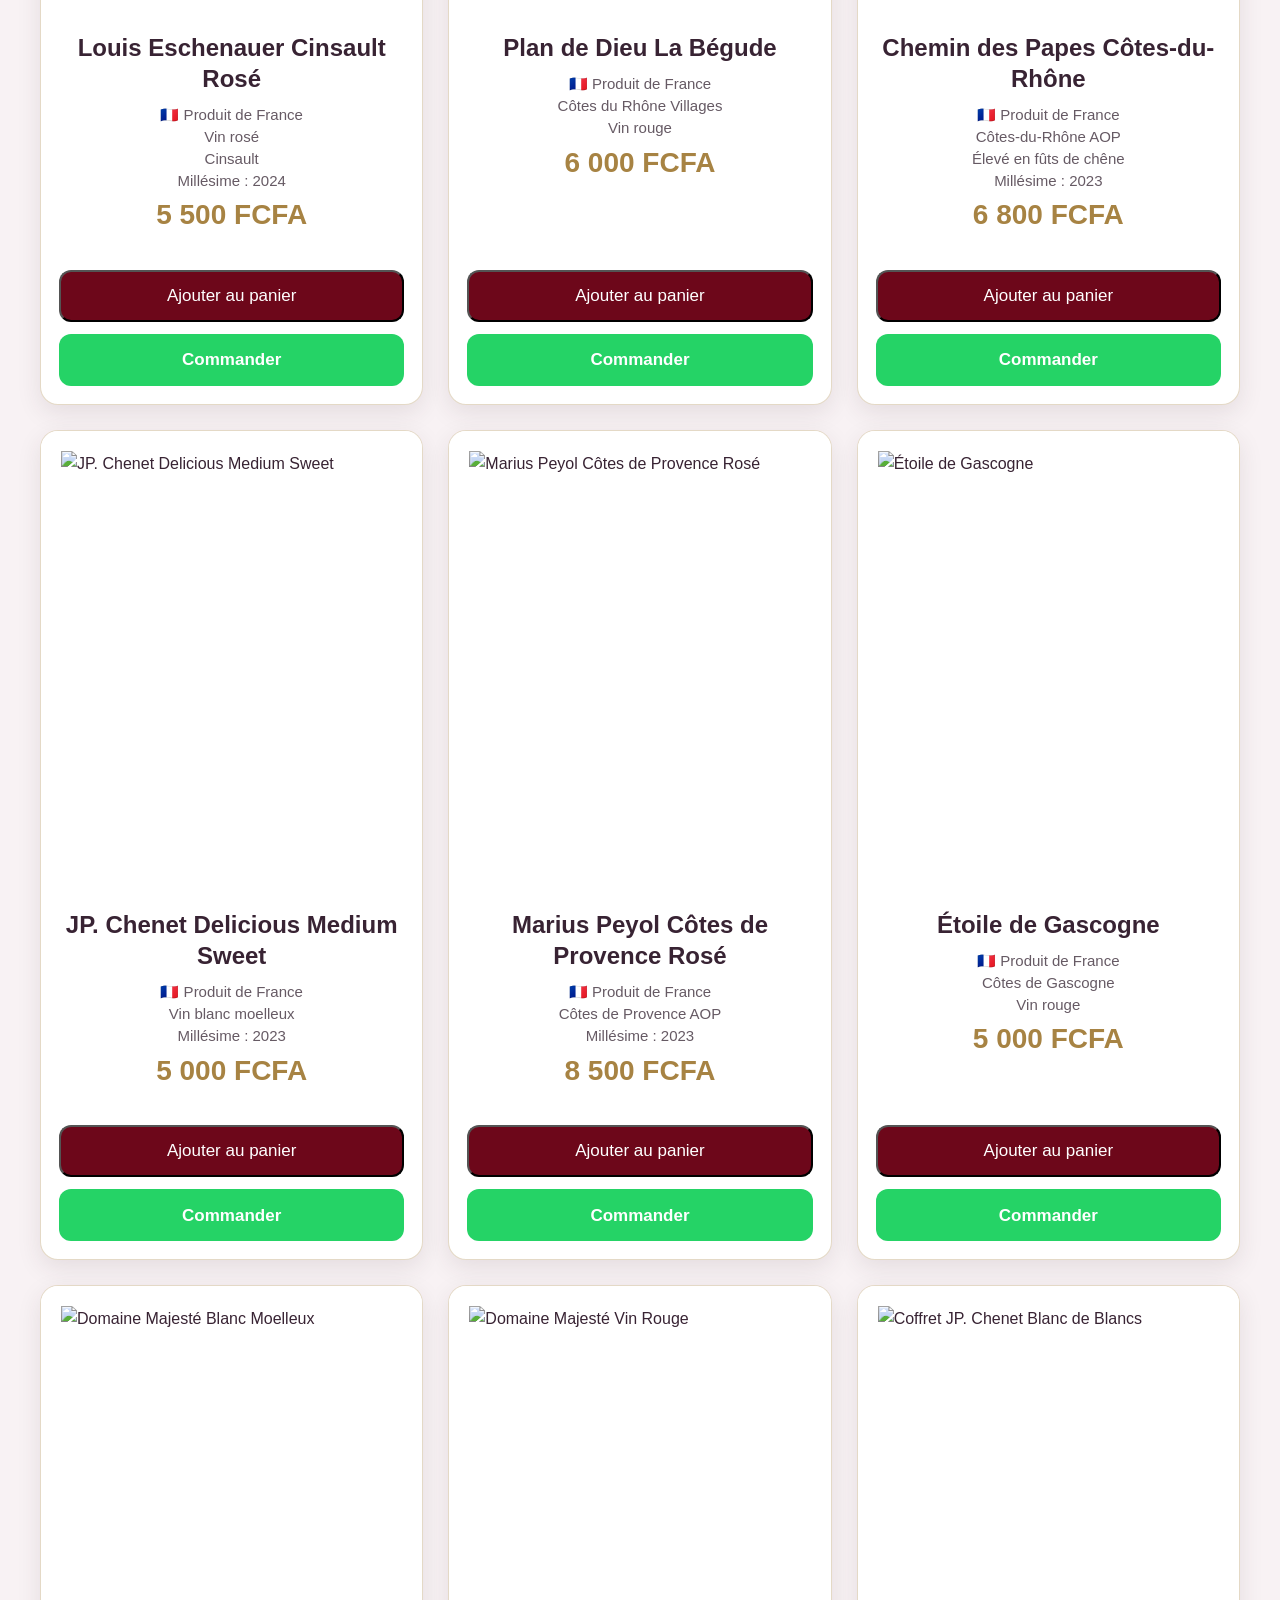
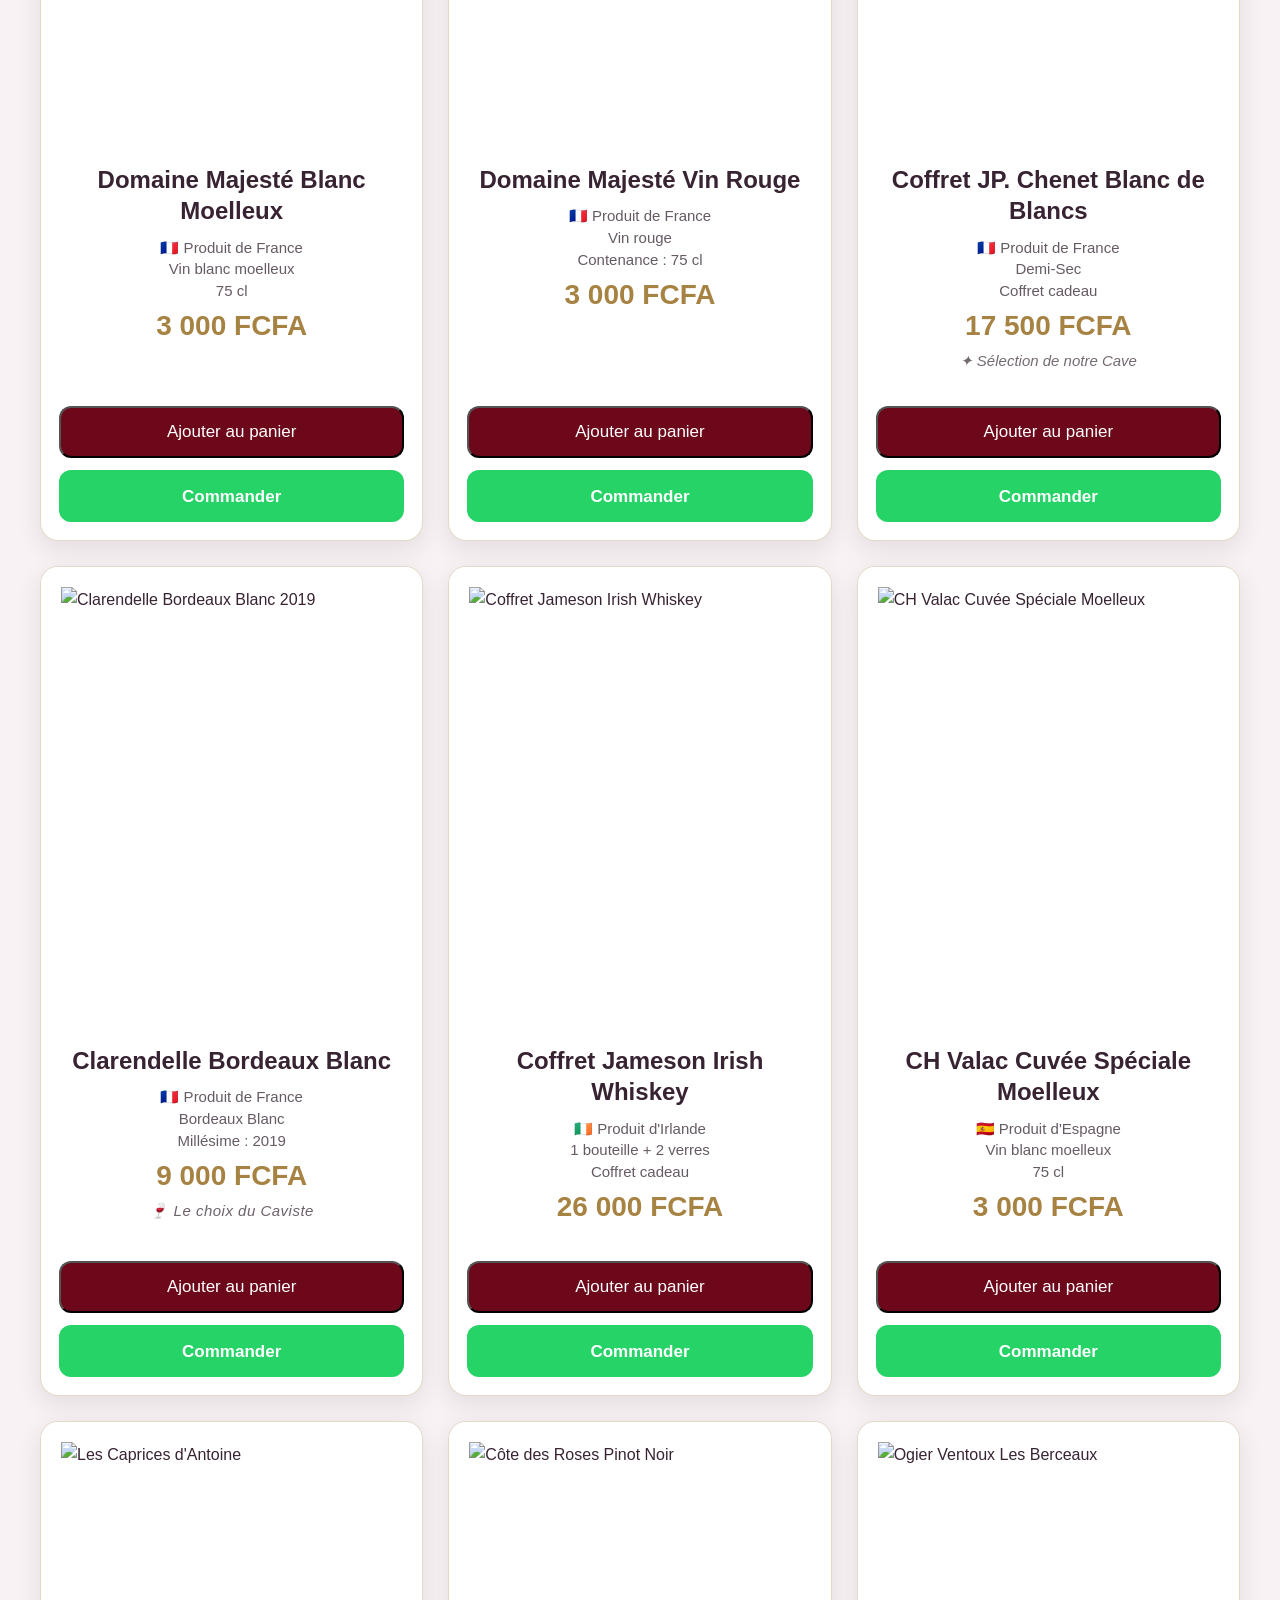
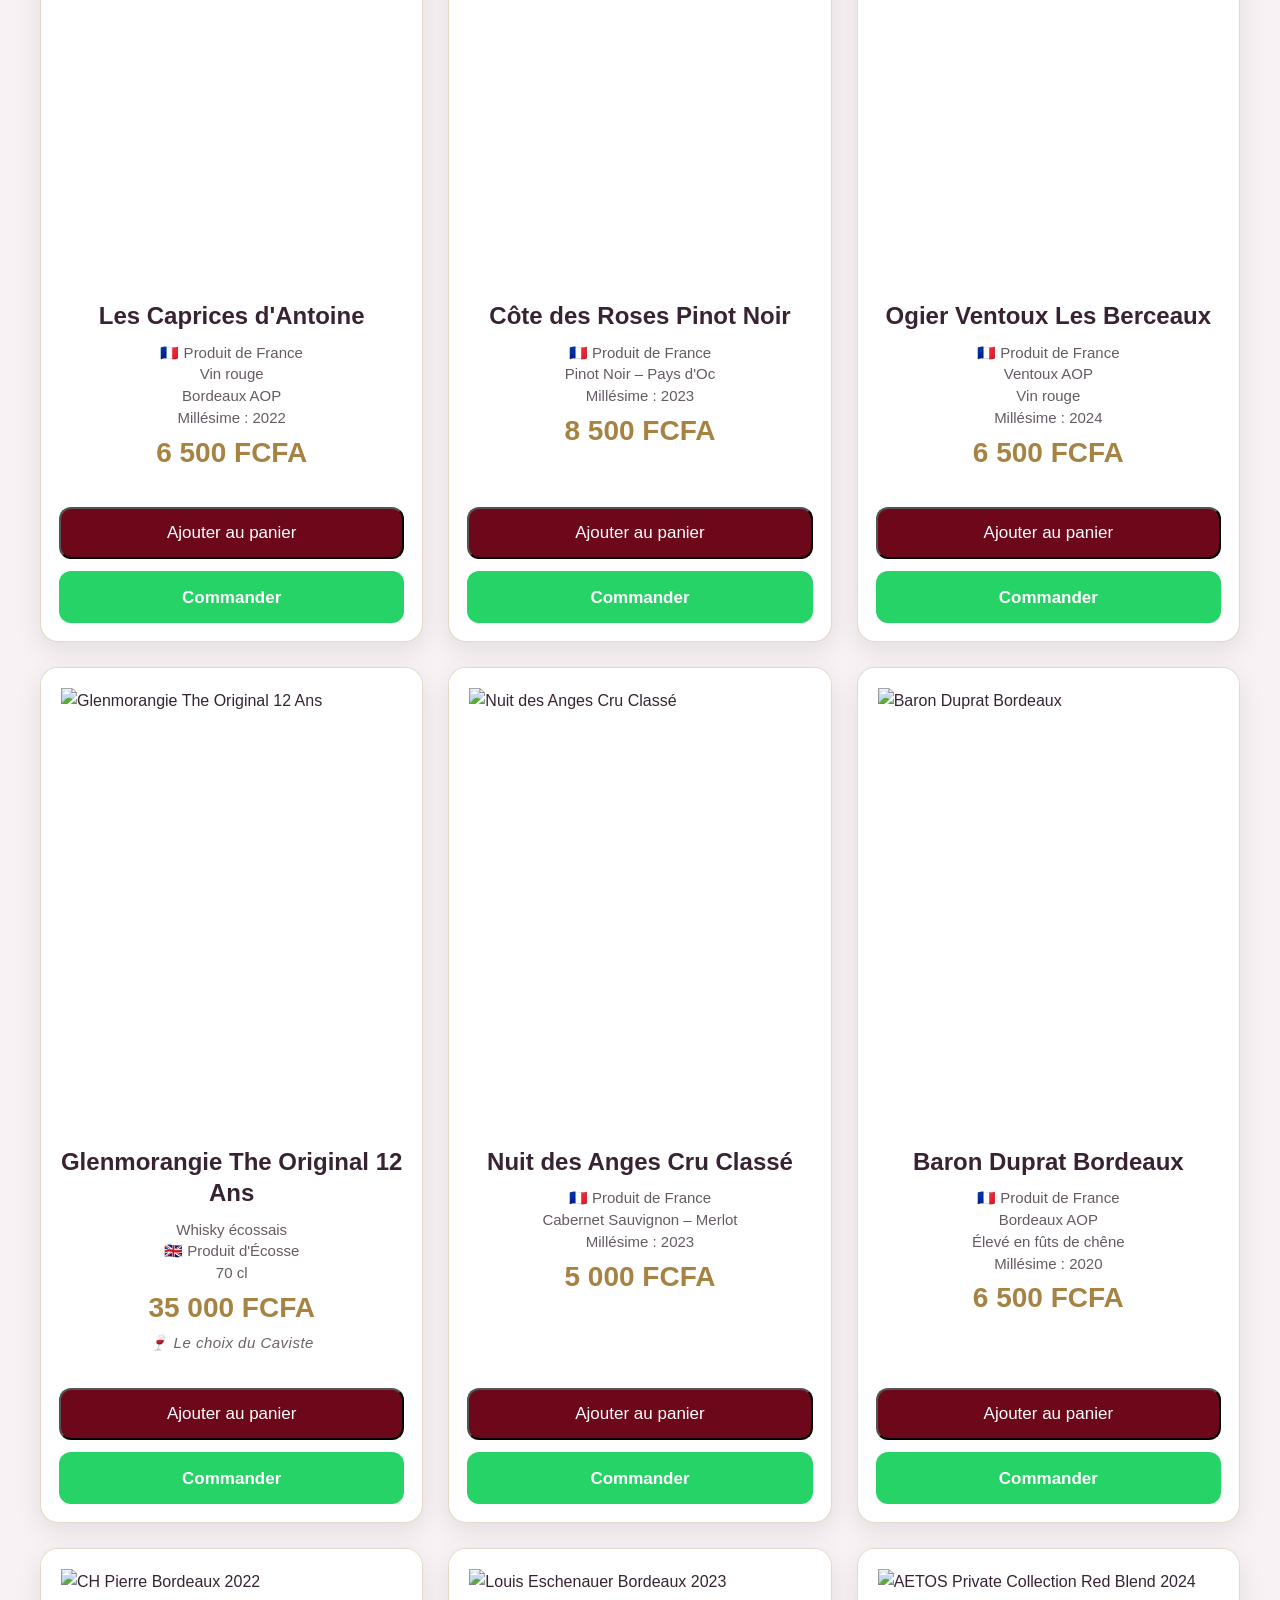
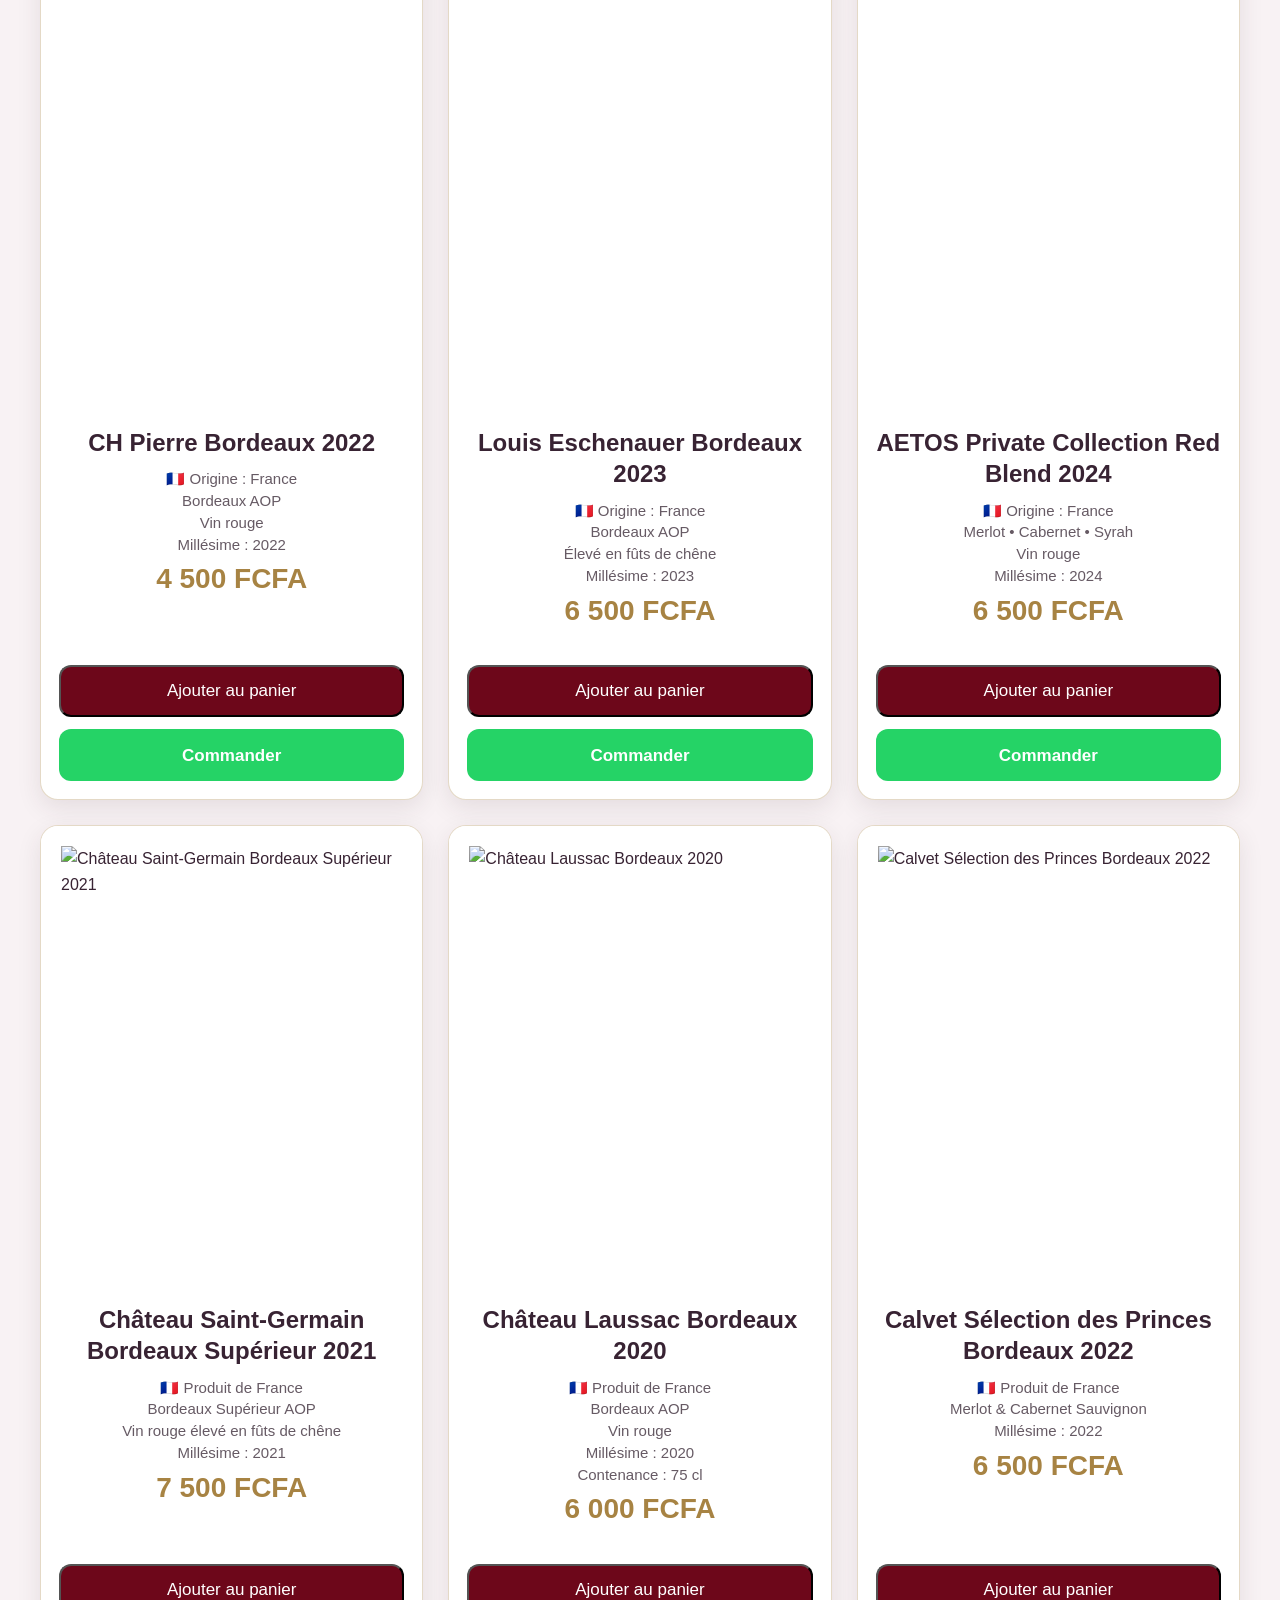
==== commit 647353ef: "Ajout ambiance jazz lounge et nouveaux champagnes" ====
--- a/index.html
+++ b/index.html
@@ -128,7 +128,7 @@
 <!-- ===================================== -->
 
 <audio id="musique-ambiance" loop preload="auto">
-    <source src="ambiance.mp3" type="audio/mpeg">
+    <source src="ambiance-jazz-lounge.mp3" type="audio/mpeg">
 </audio>
 
 <!-- ===================================== -->
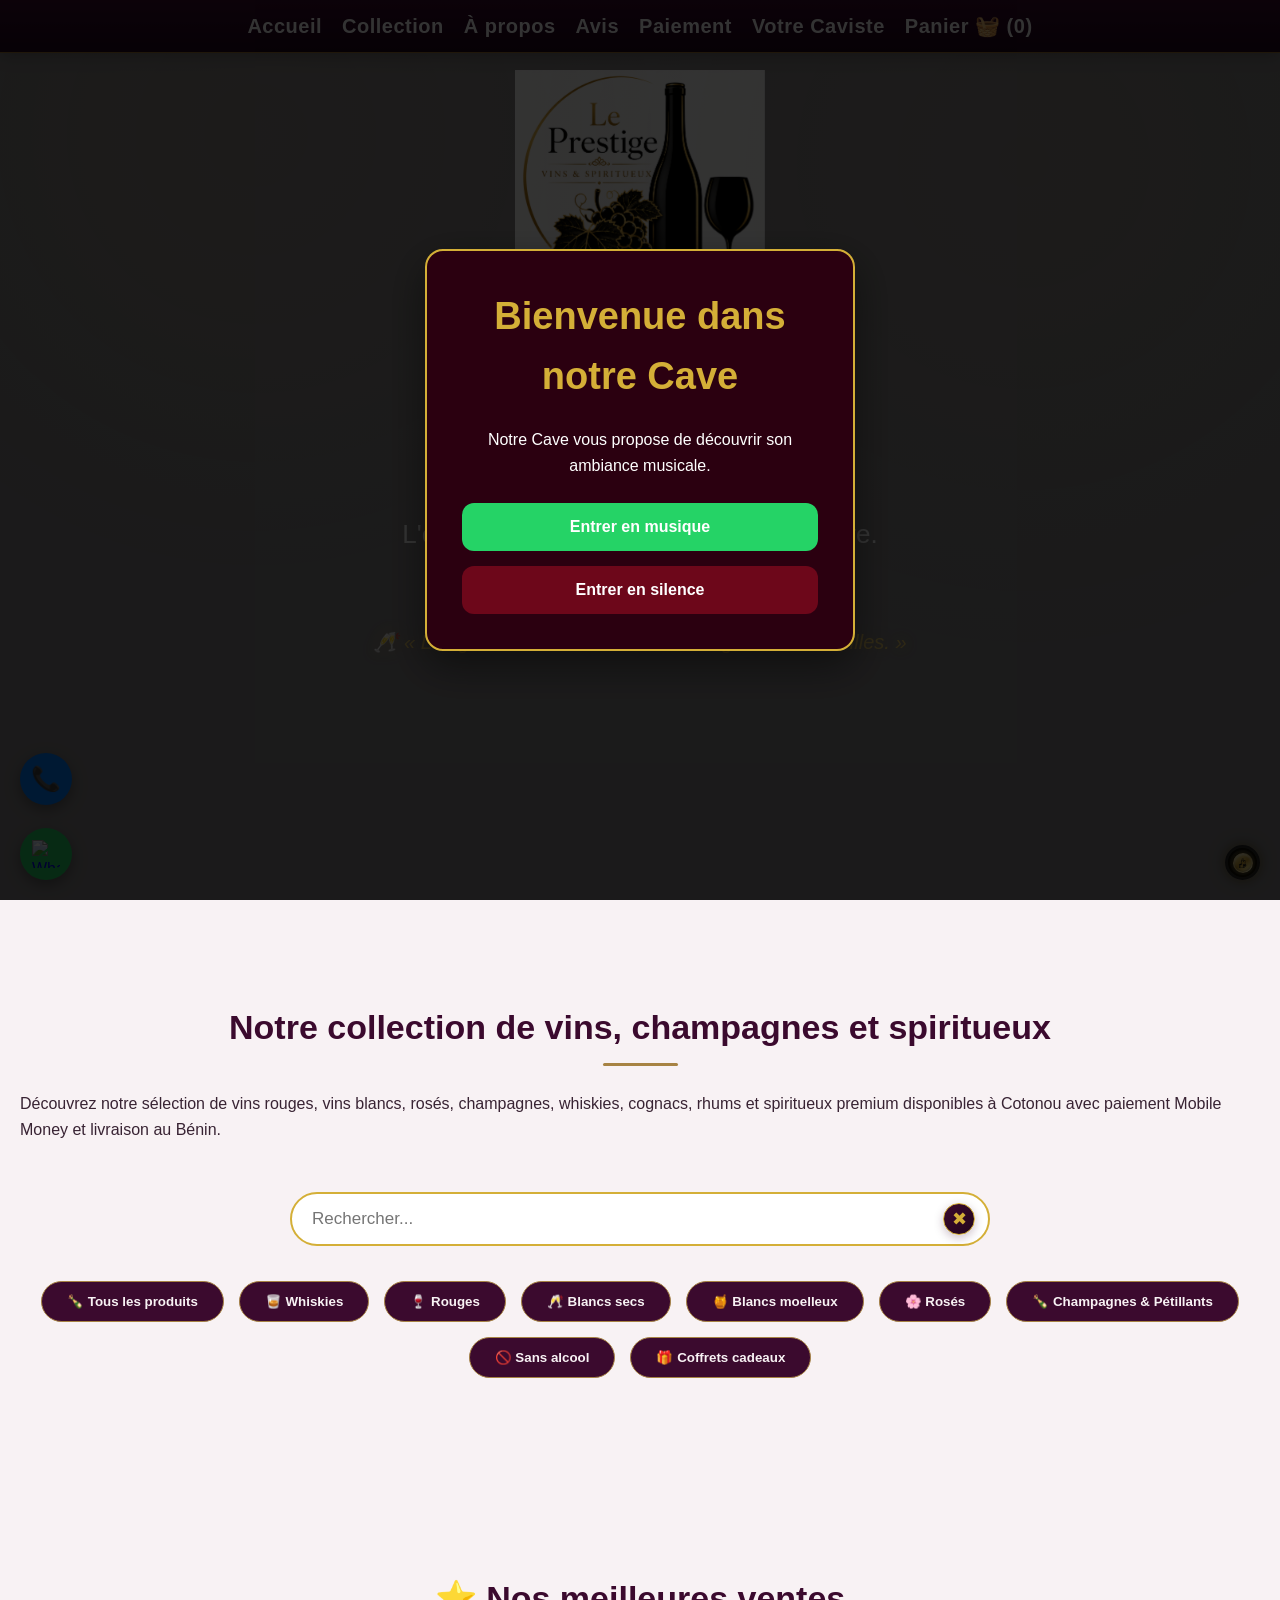
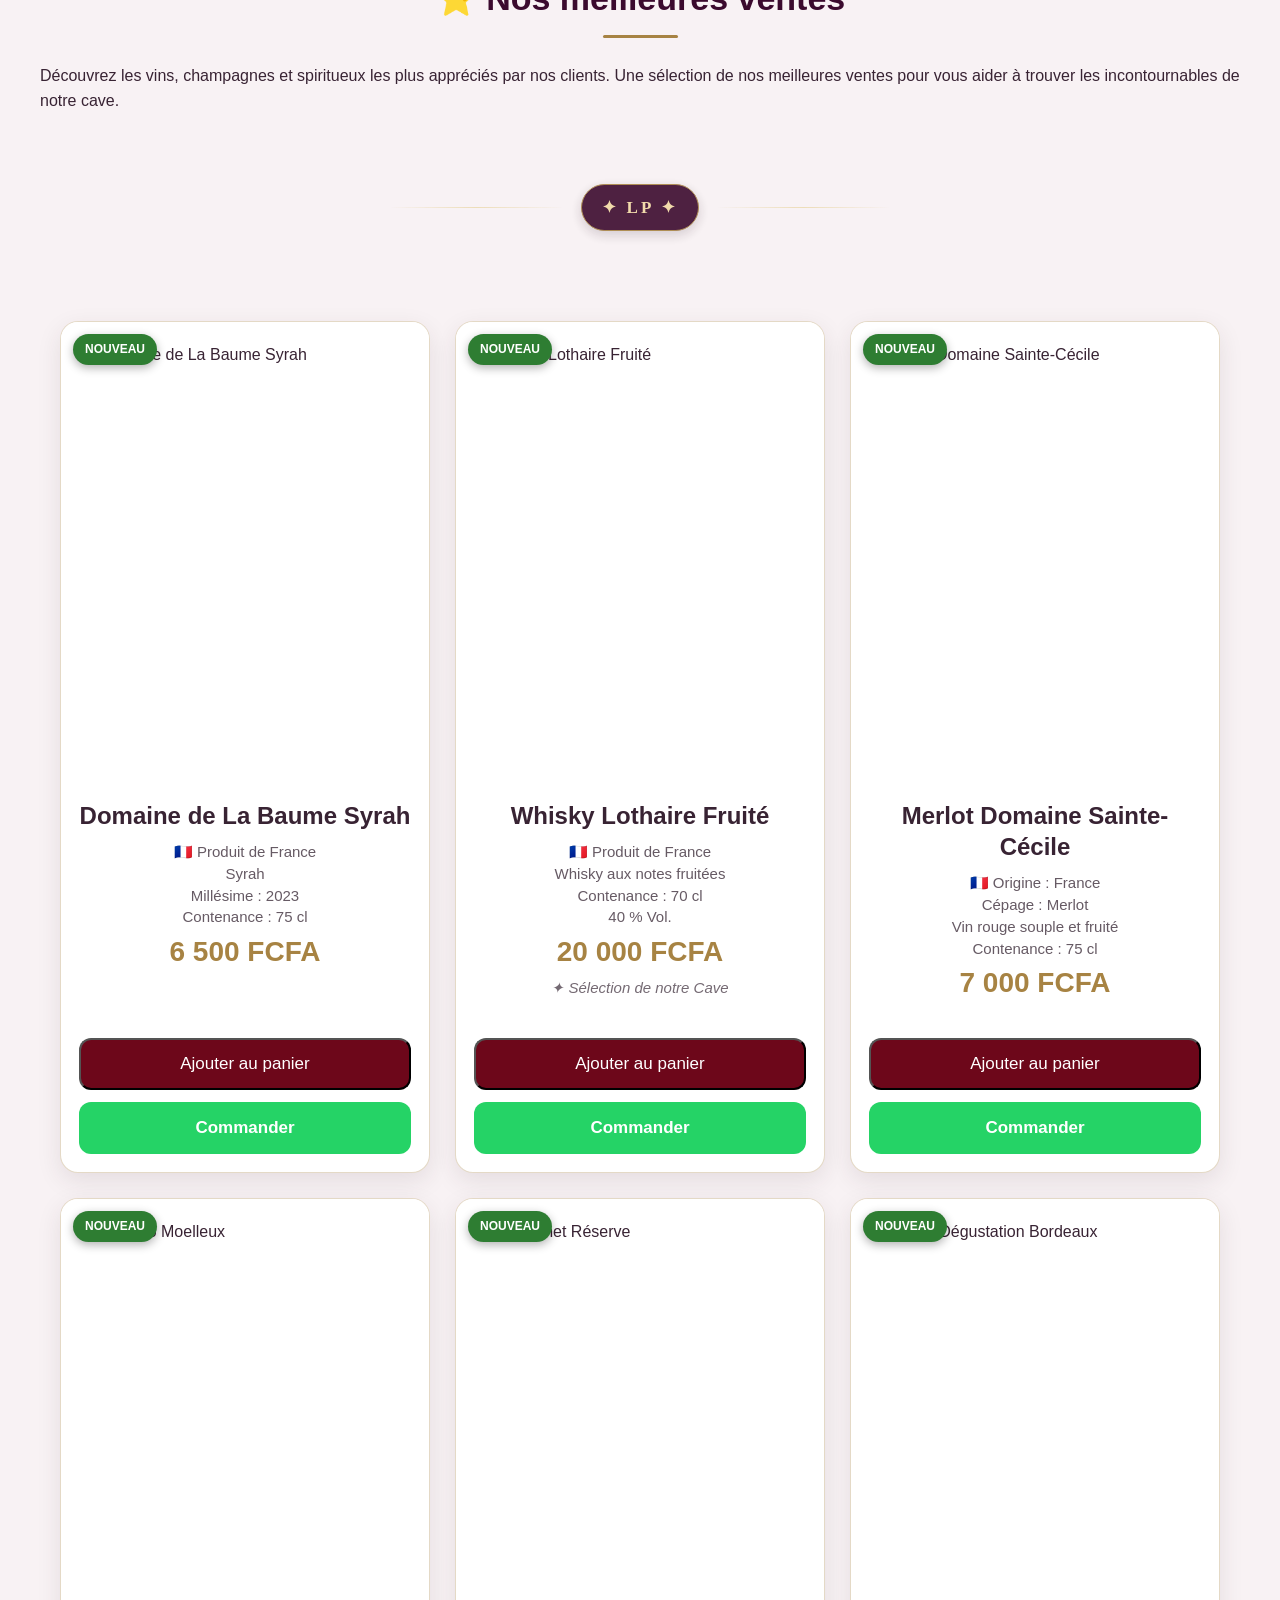
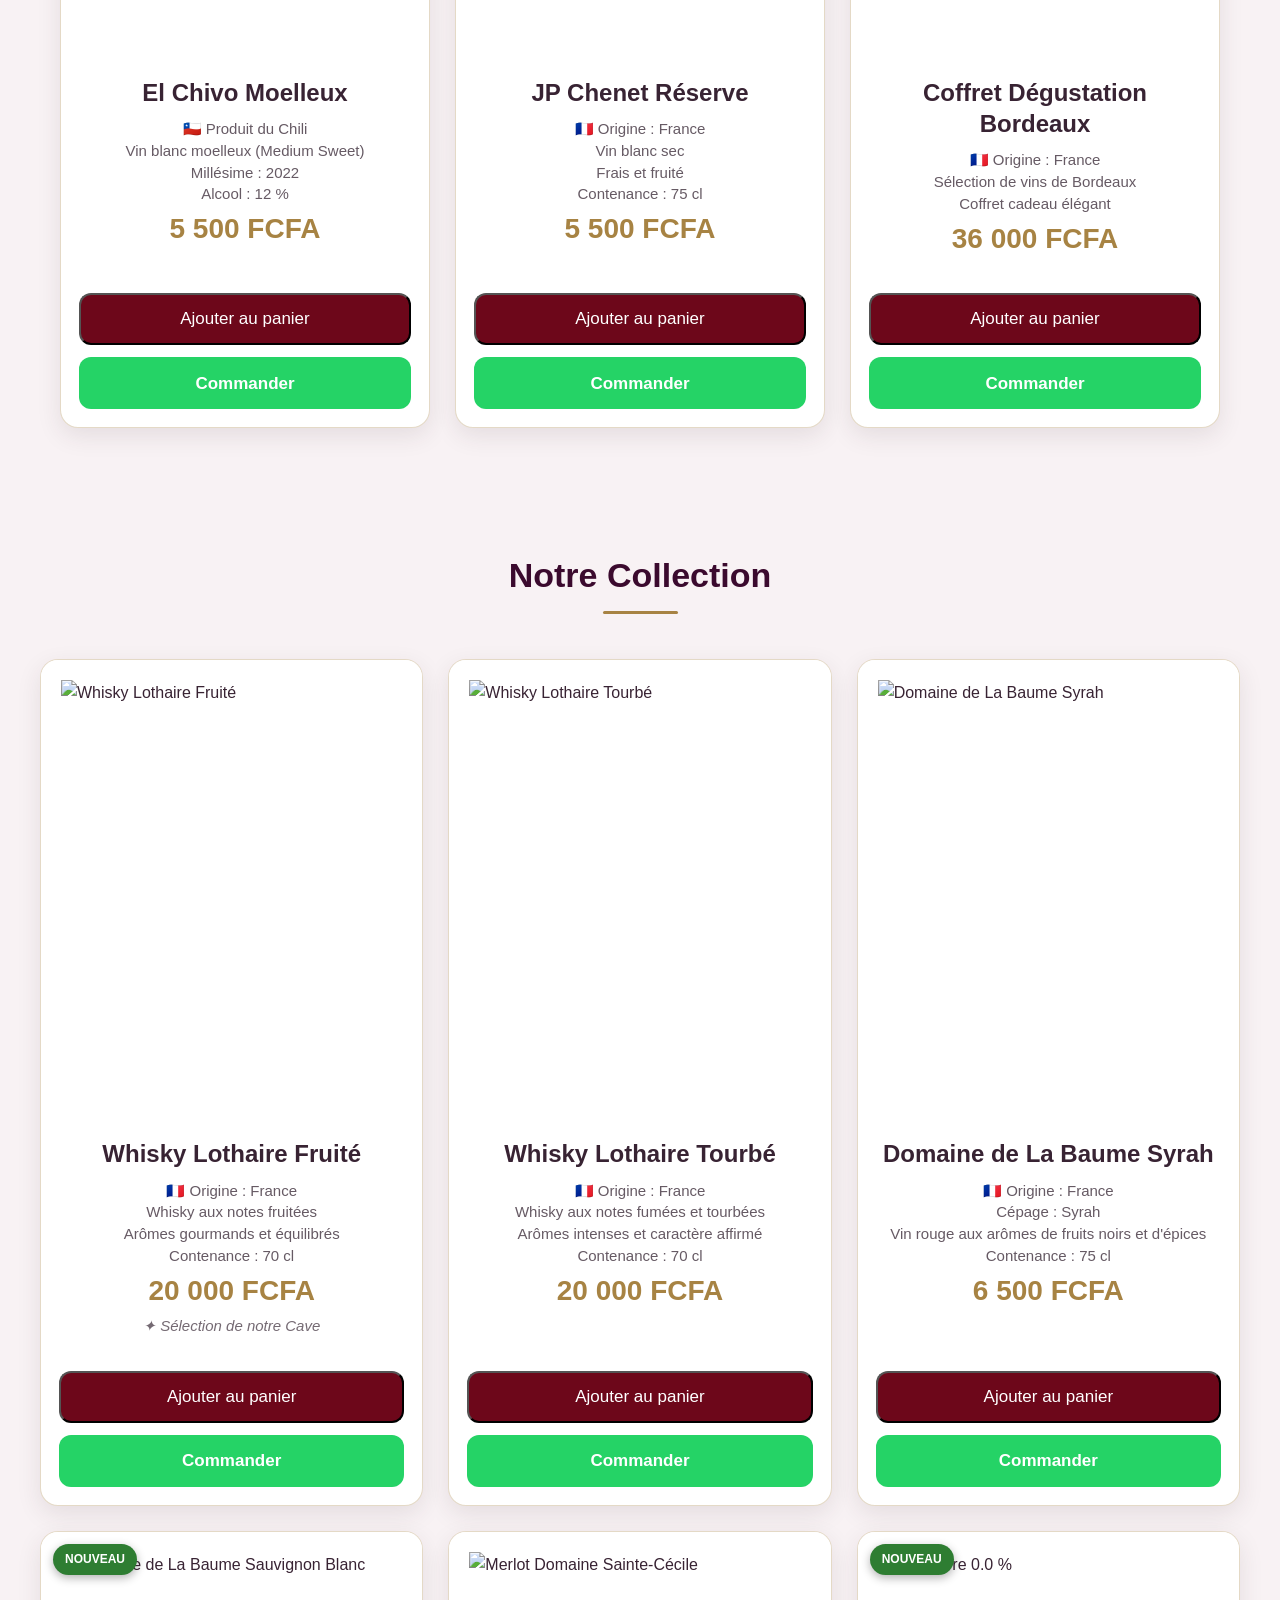
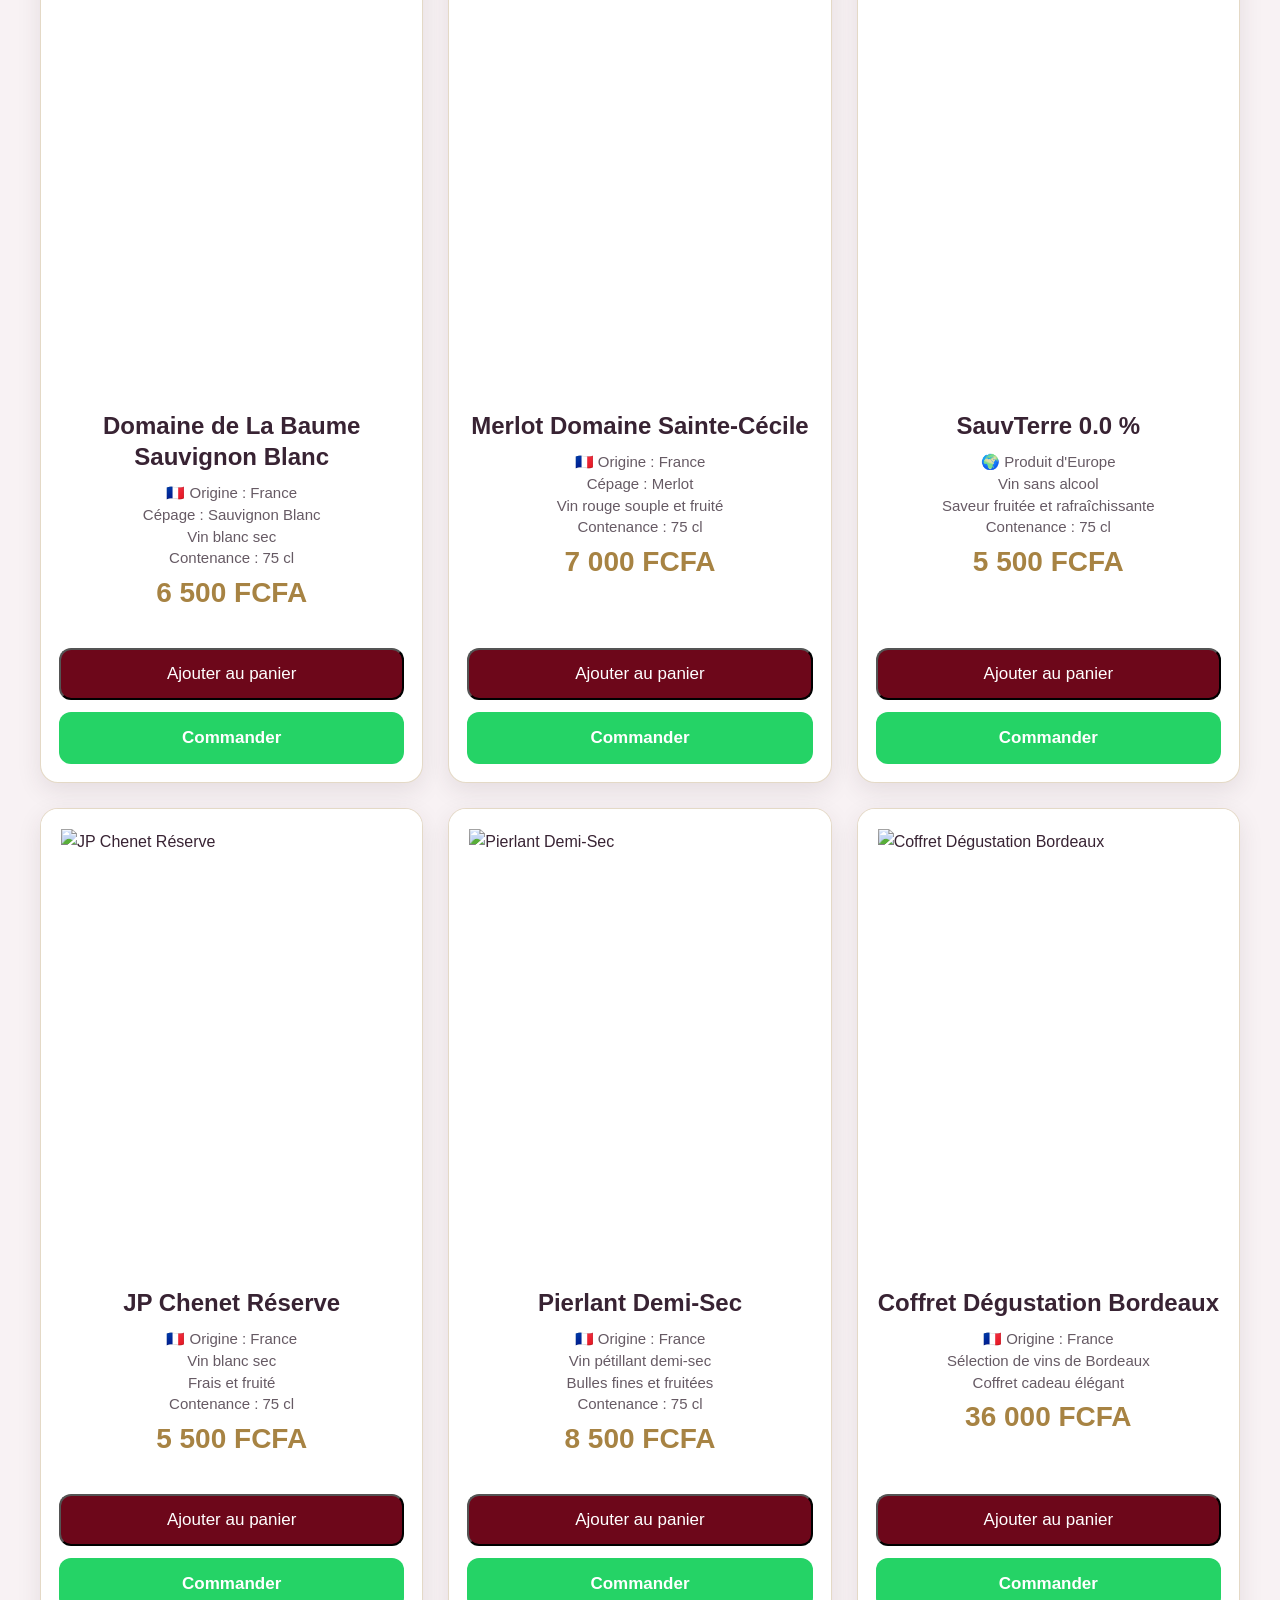
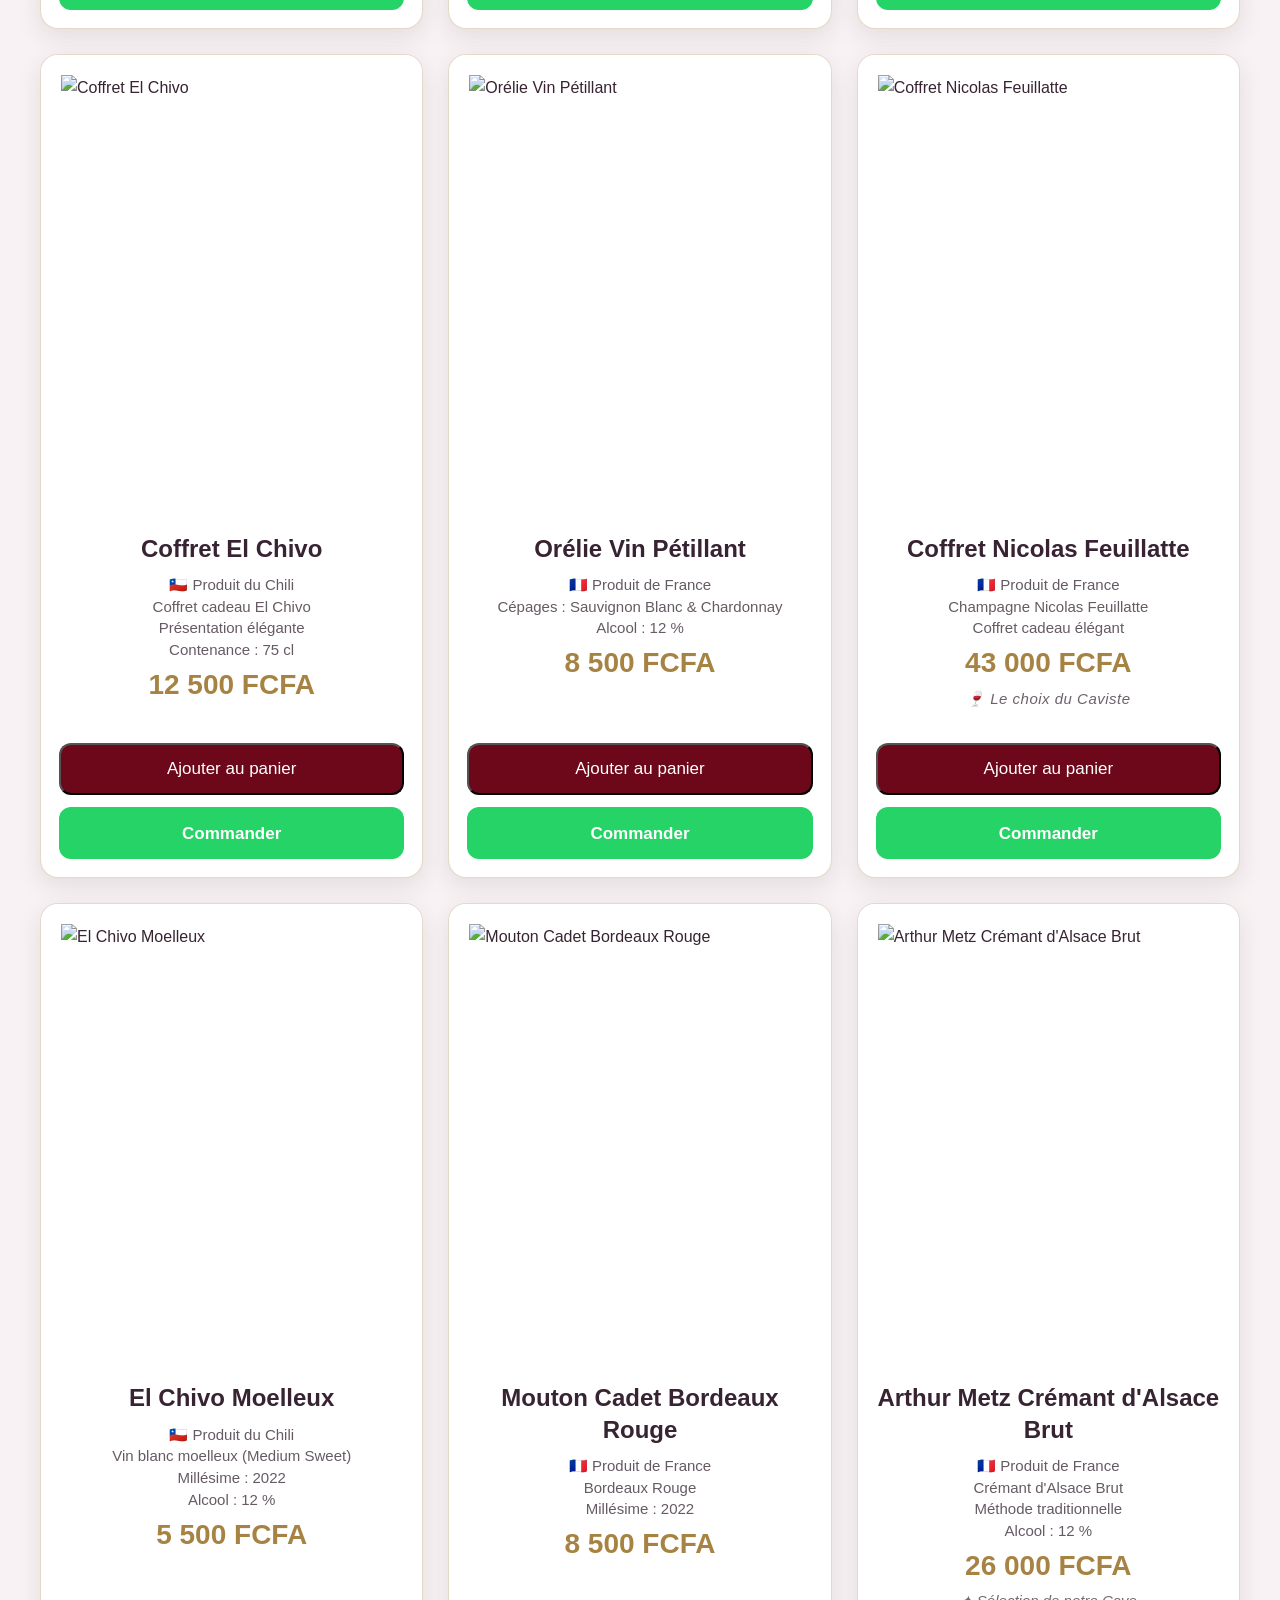
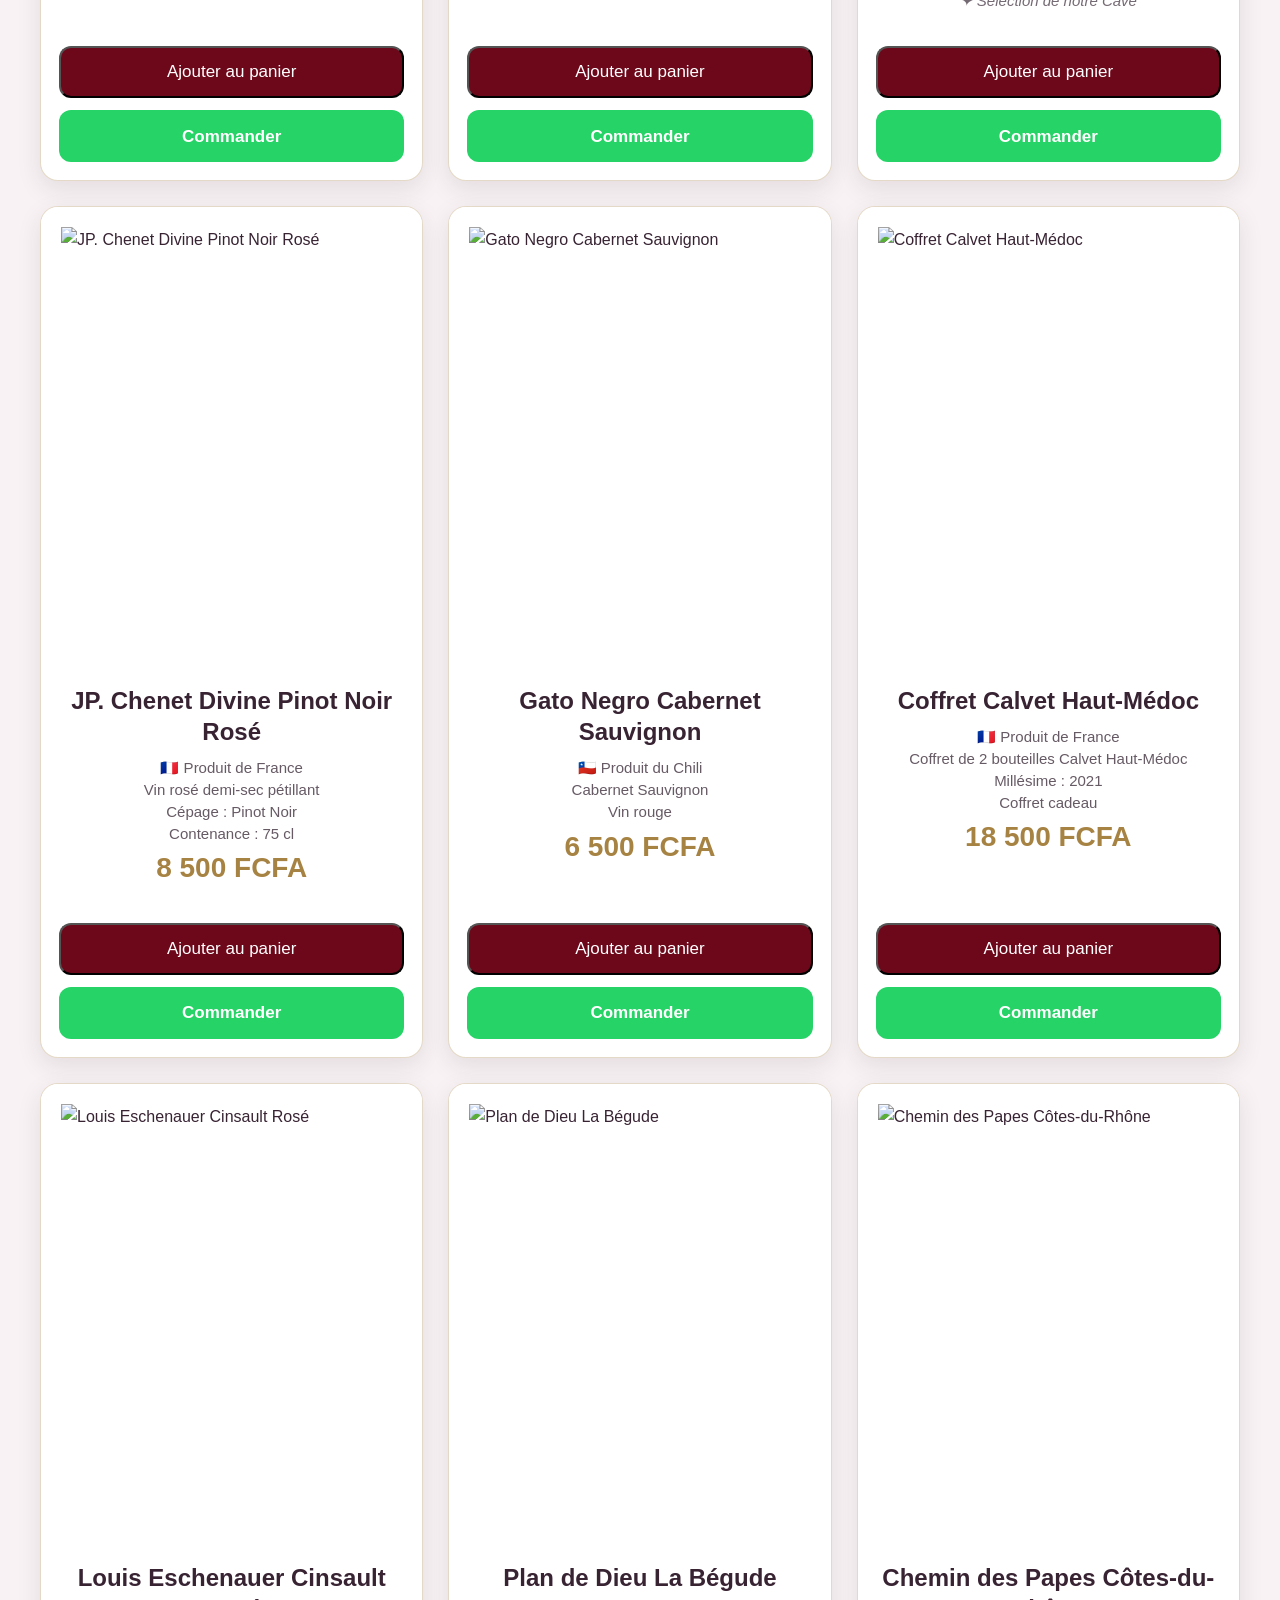
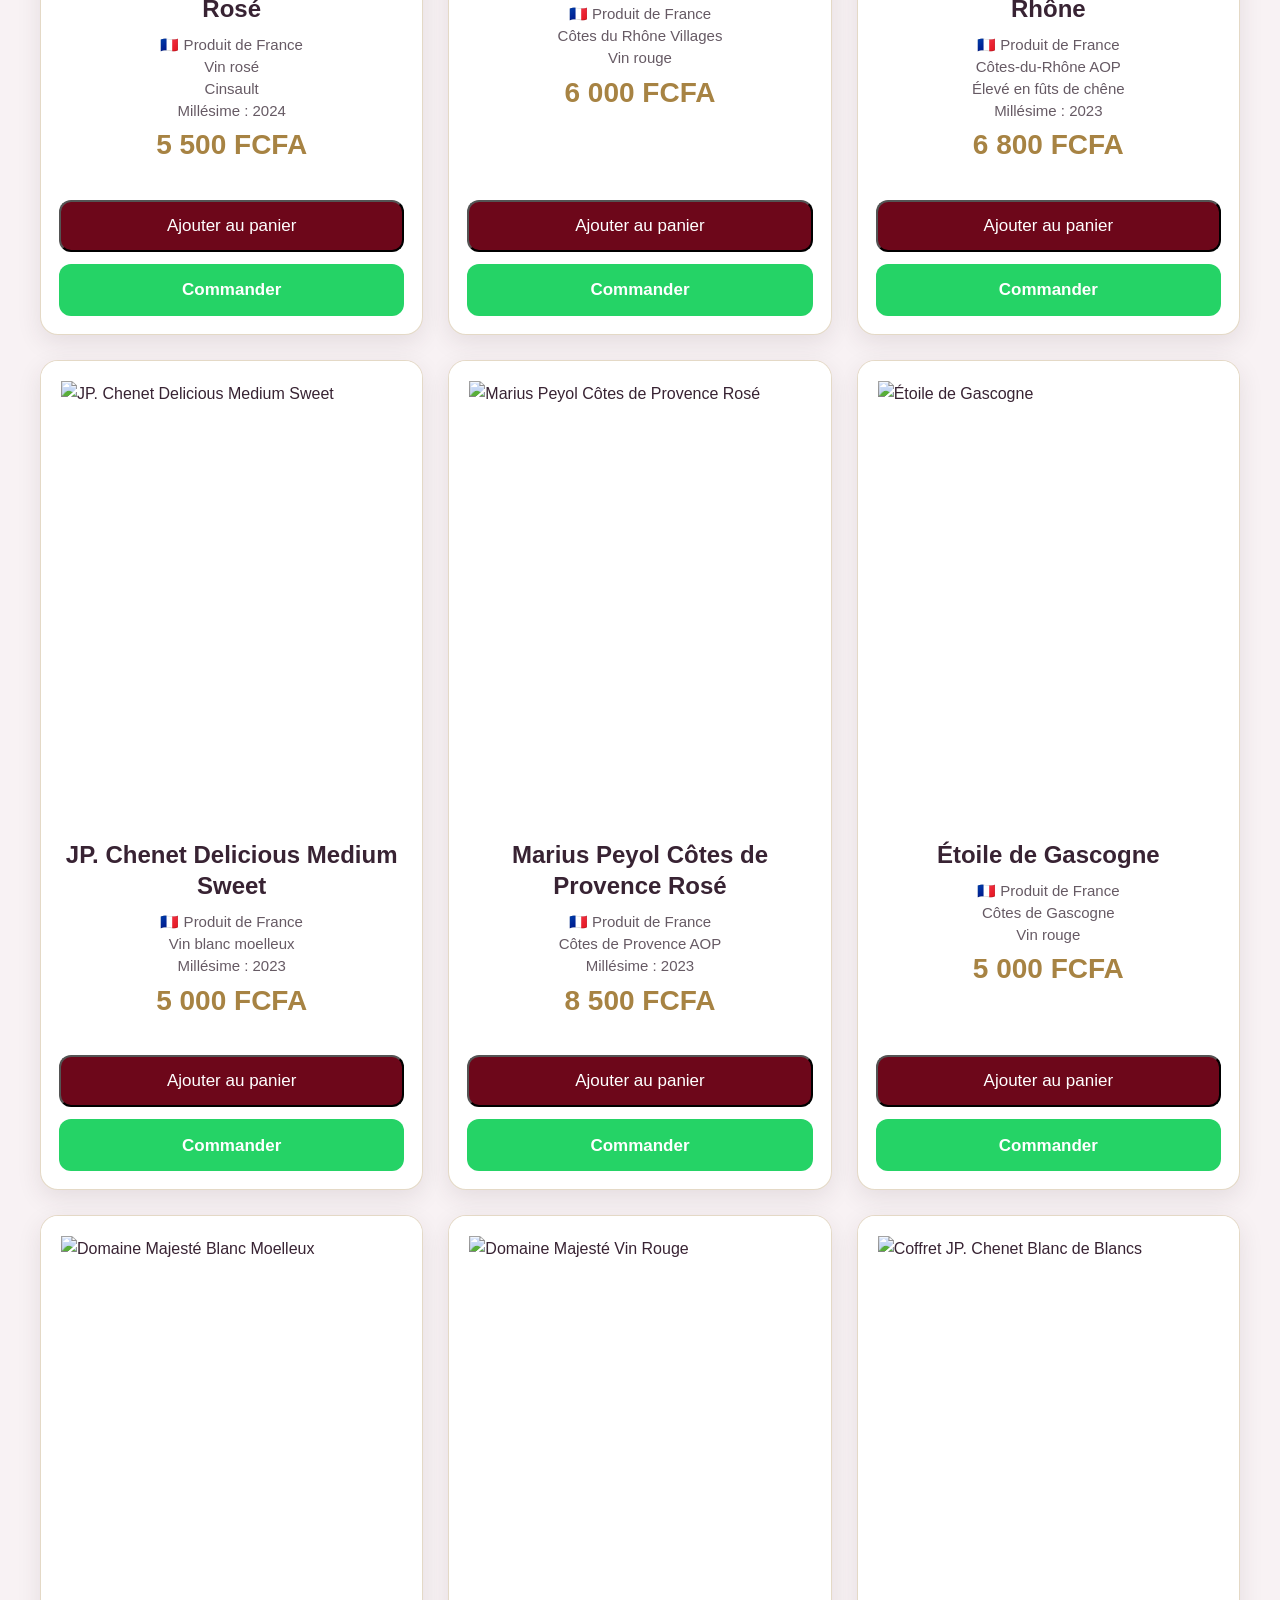
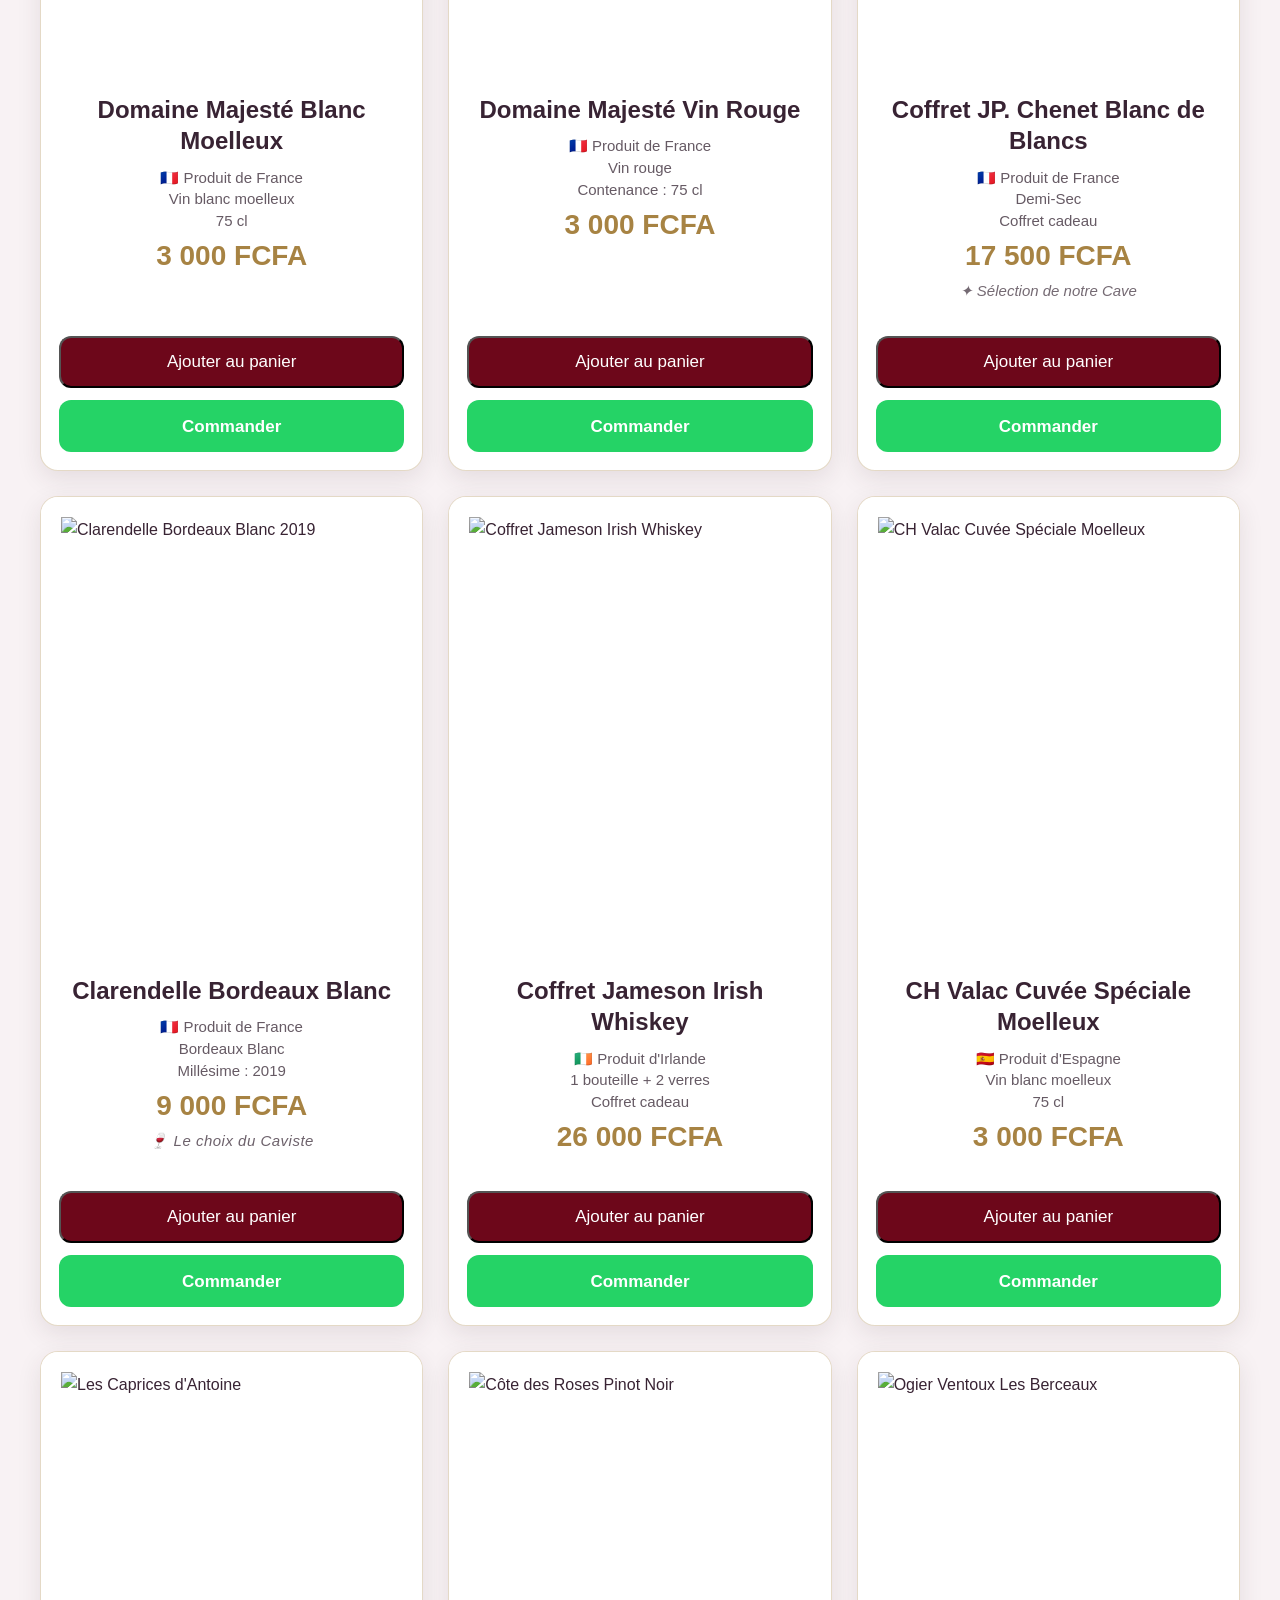
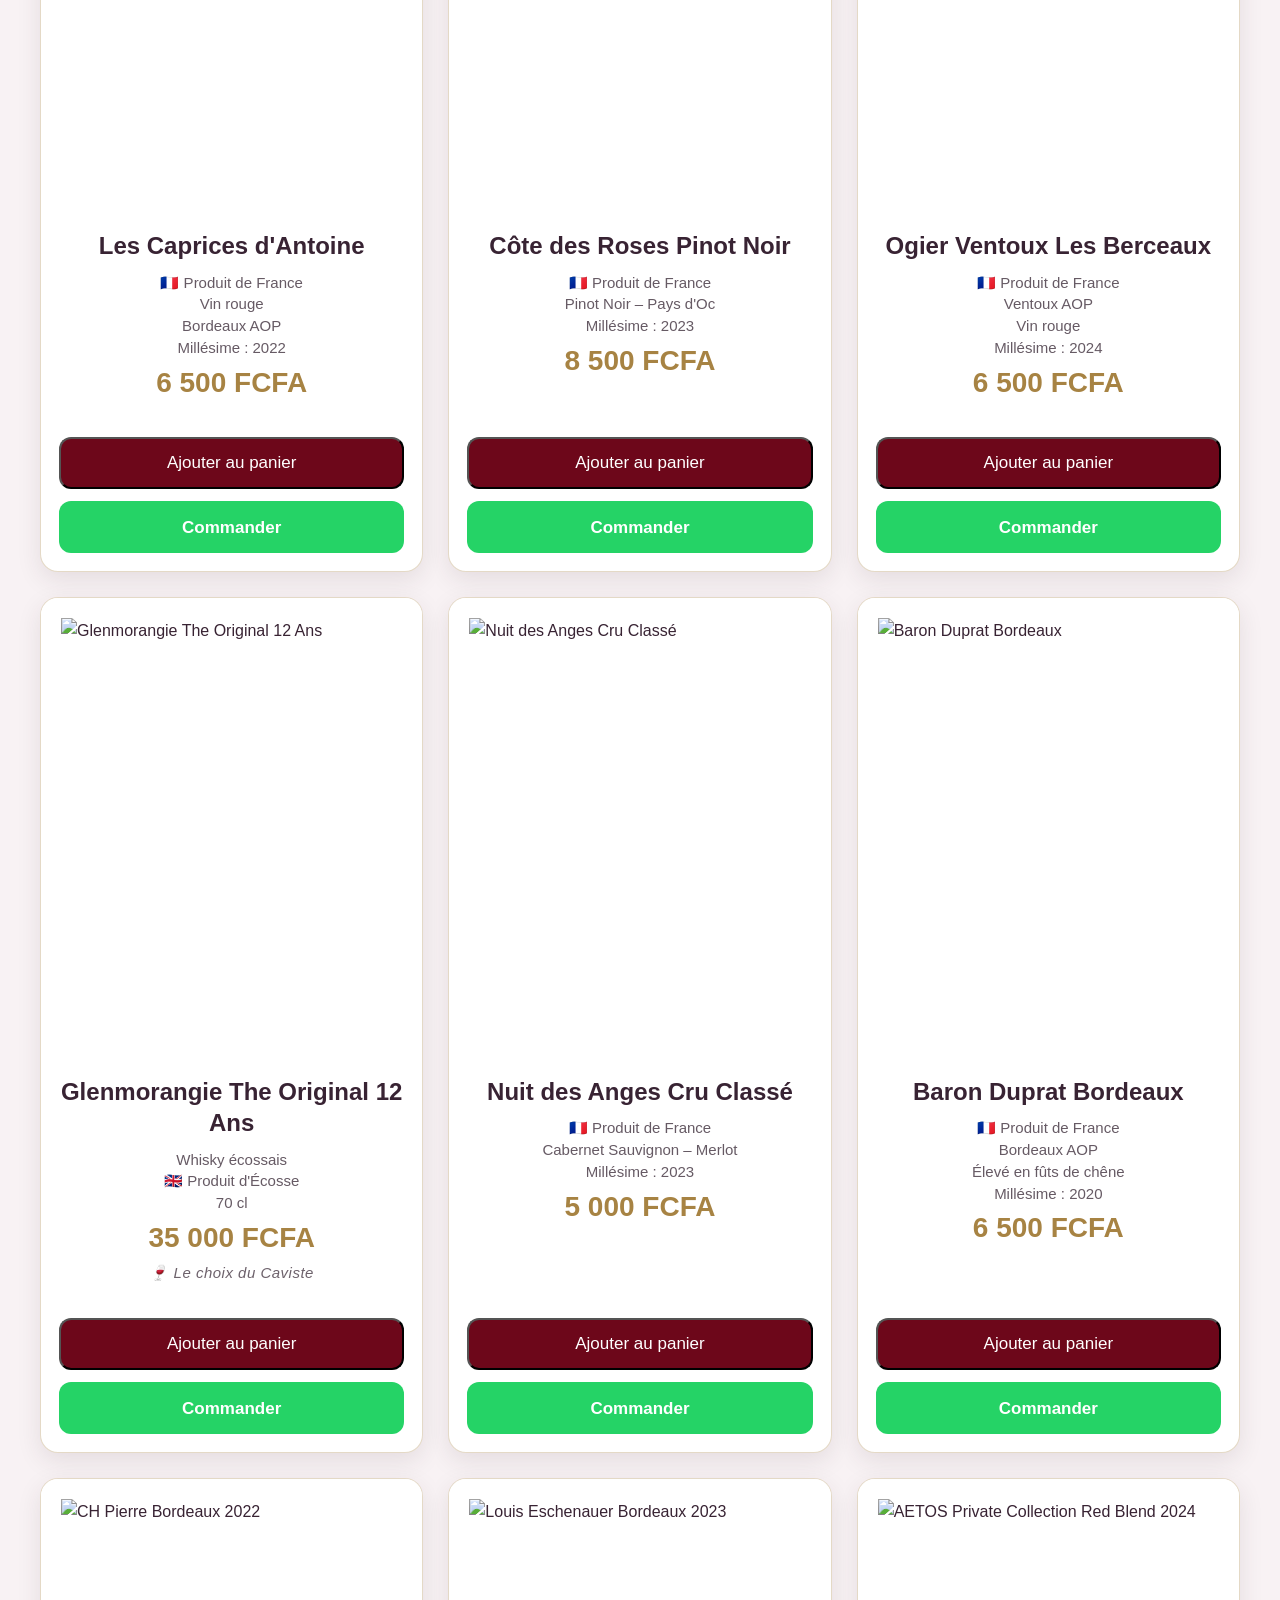
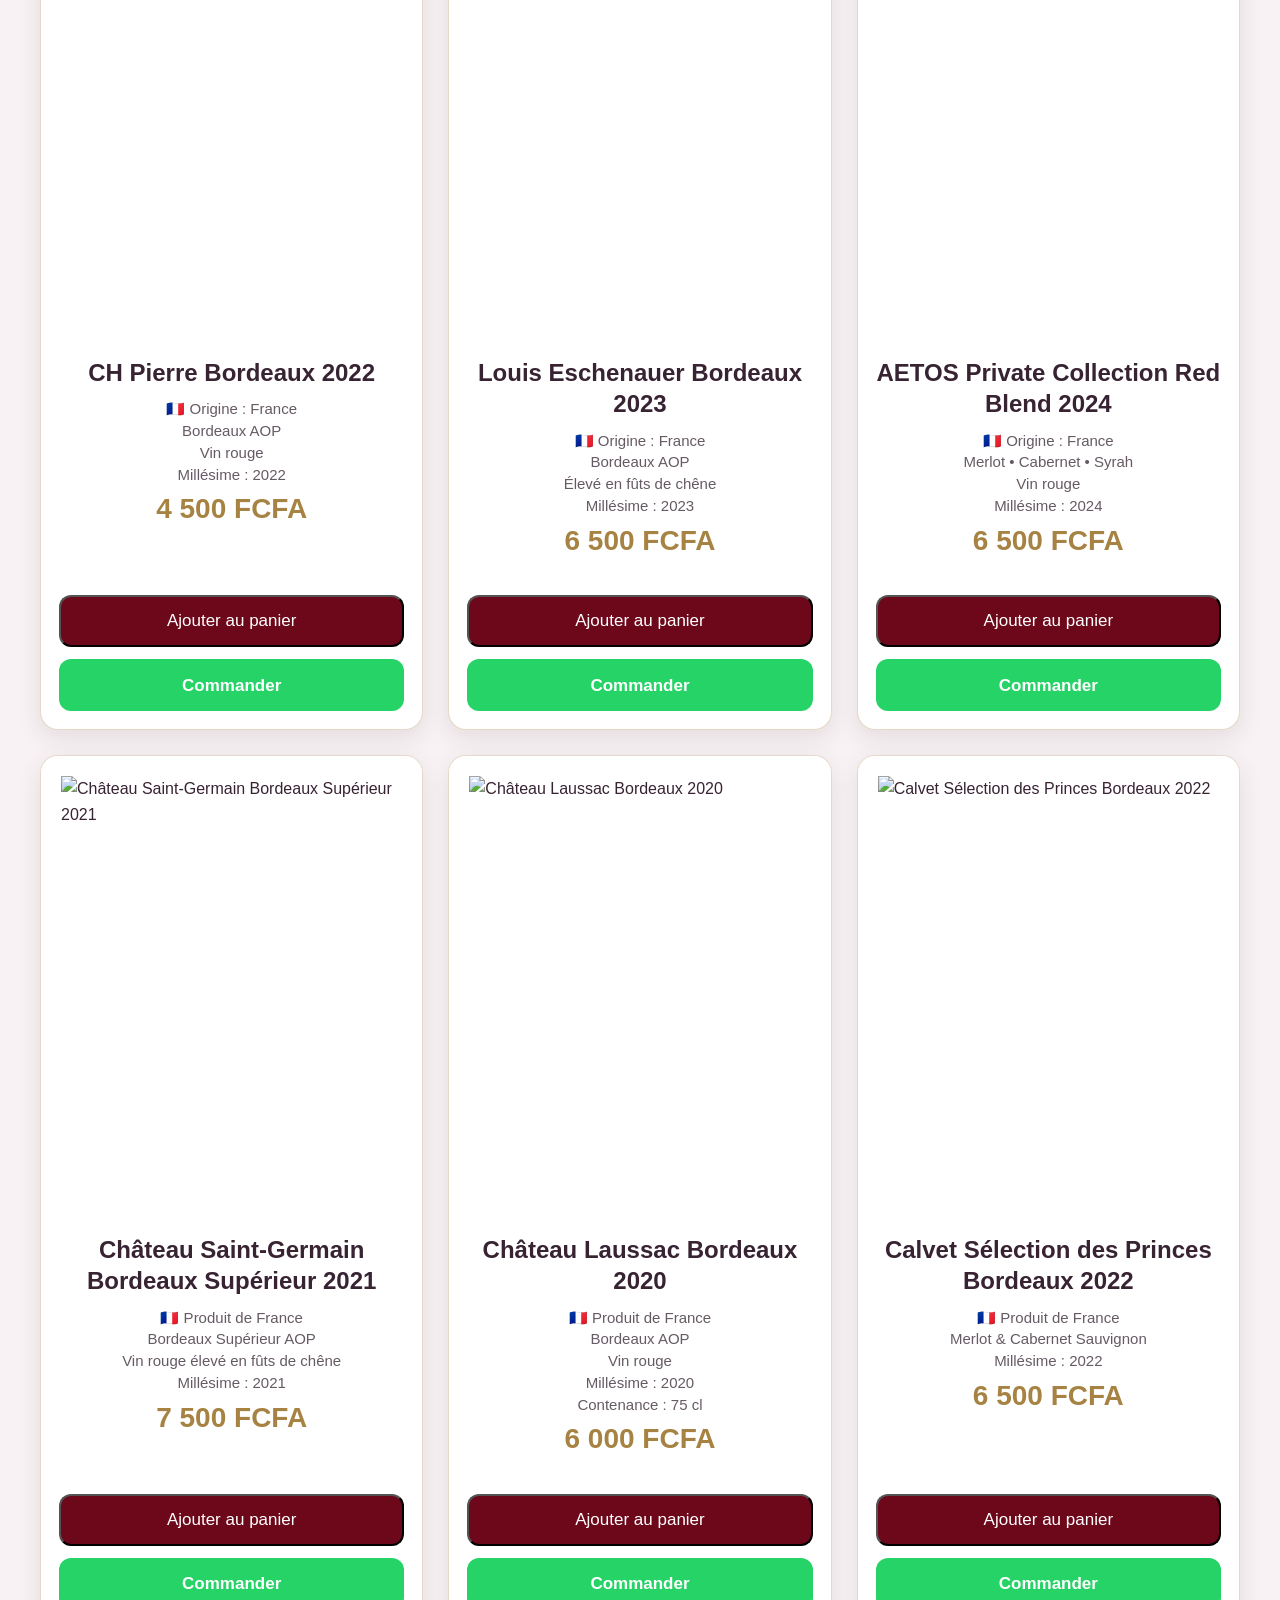
==== commit f3ced7ed: "Ajout menu hamburger mobile et correction espacement accueil" ====
--- a/index.html
+++ b/index.html
@@ -165,6 +165,13 @@
 <header id="accueil">
 
 <nav>
+
+<button type="button" id="bouton-menu-mobile"
+        aria-label="Ouvrir le menu"
+        aria-expanded="false"
+        aria-controls="menu">
+    ☰
+</button>
 
 <div id="menu">
 
--- a/style.css
+++ b/style.css
@@ -50,7 +50,6 @@
 
     padding-top:120px;
 
-    margin-top:70px;
 
 }
 
@@ -4036,3 +4035,49 @@
     background: #F8F2F4 !important;
 }
 
+
+/* ===== MENU HAMBURGER MOBILE LE PRESTIGE ===== */
+
+#bouton-menu-mobile {
+    display: none;
+}
+
+@media (max-width: 768px) {
+
+    nav {
+        display: flex;
+        flex-wrap: wrap;
+        justify-content: flex-start;
+        align-items: center;
+    }
+
+    #bouton-menu-mobile {
+        display: block;
+        order: 0;
+        margin: 0 0 0 12px;
+        padding: 8px 13px;
+        background: transparent;
+        border: 1px solid #D4AF37;
+        border-radius: 6px;
+        color: #fff;
+        font-size: 25px;
+        line-height: 1;
+        cursor: pointer;
+    }
+
+    #menu {
+        display: none;
+        order: 1;
+        flex-basis: 100%;
+        width: 100%;
+    }
+
+    #menu.menu-ouvert {
+        display: grid;
+        grid-template-columns: repeat(3, 1fr);
+        gap: 12px 8px;
+        justify-items: center;
+        align-items: center;
+        padding: 15px 5px;
+    }
+}
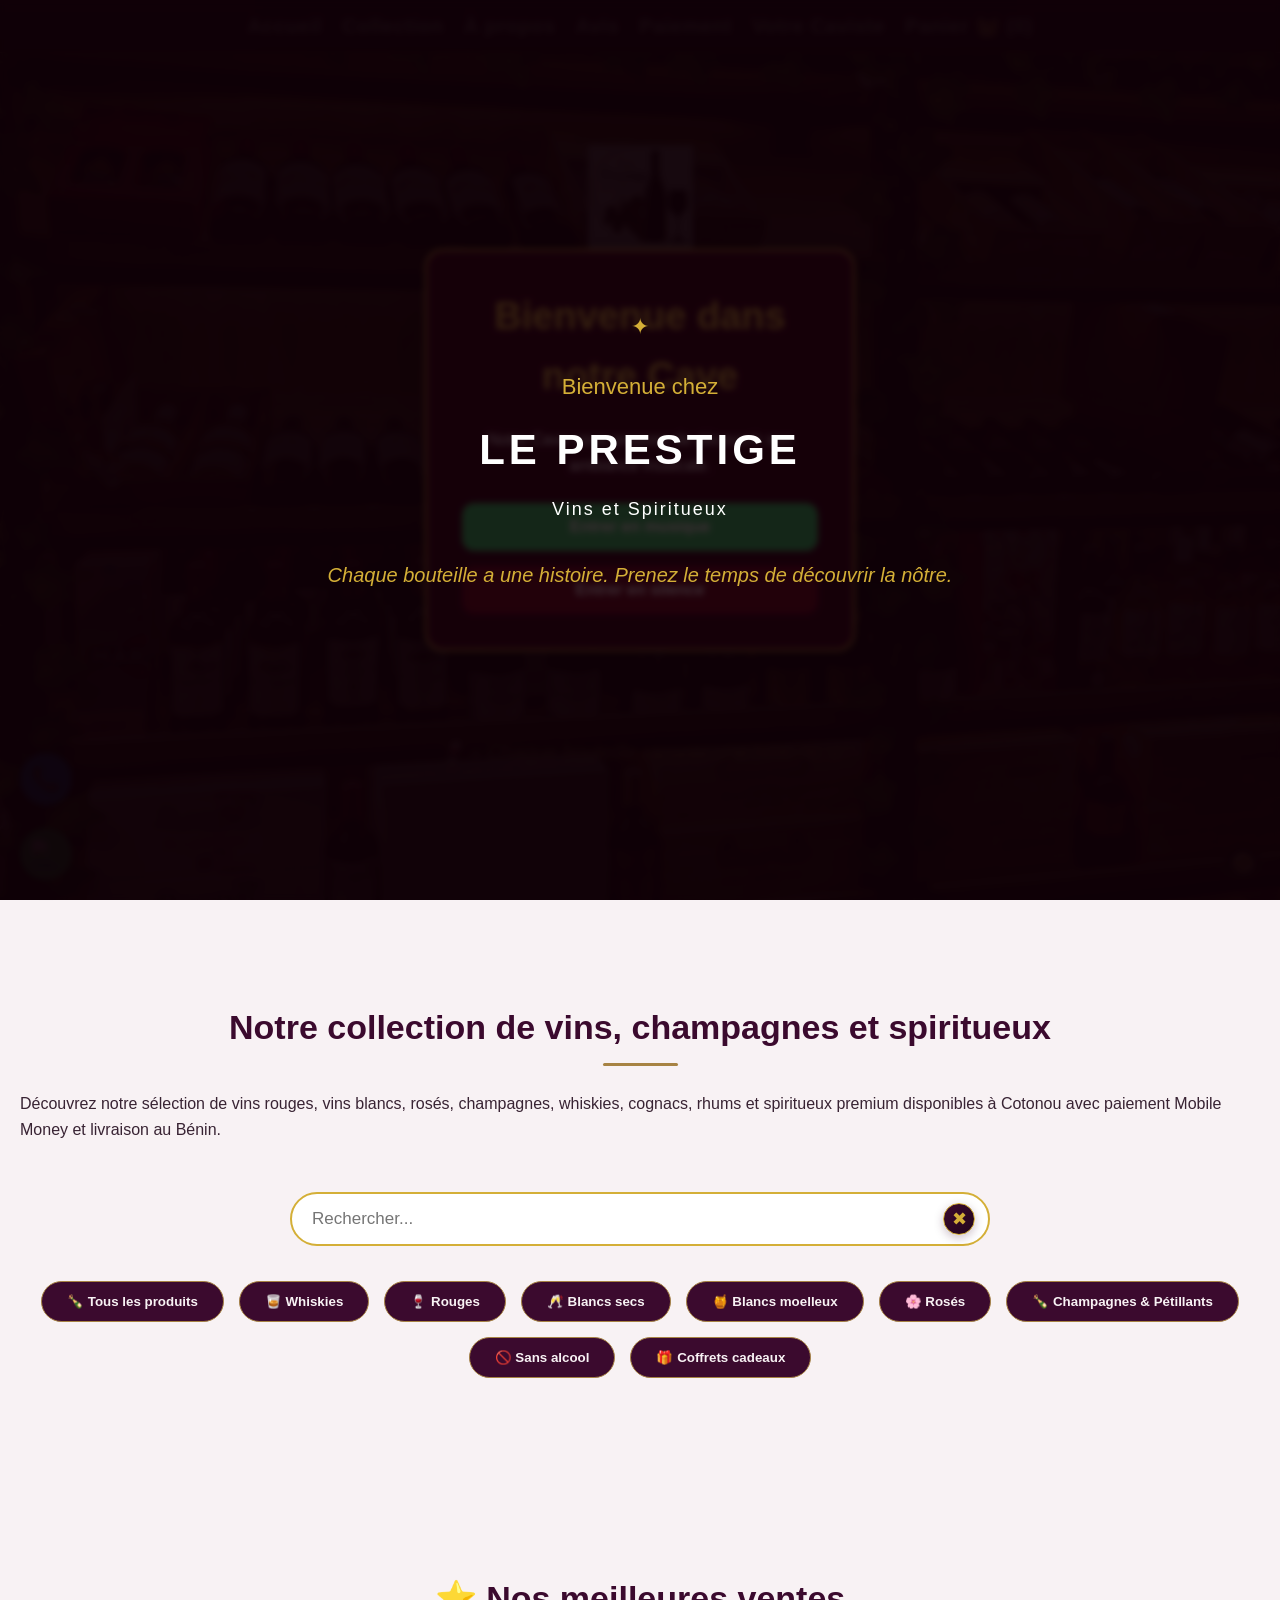
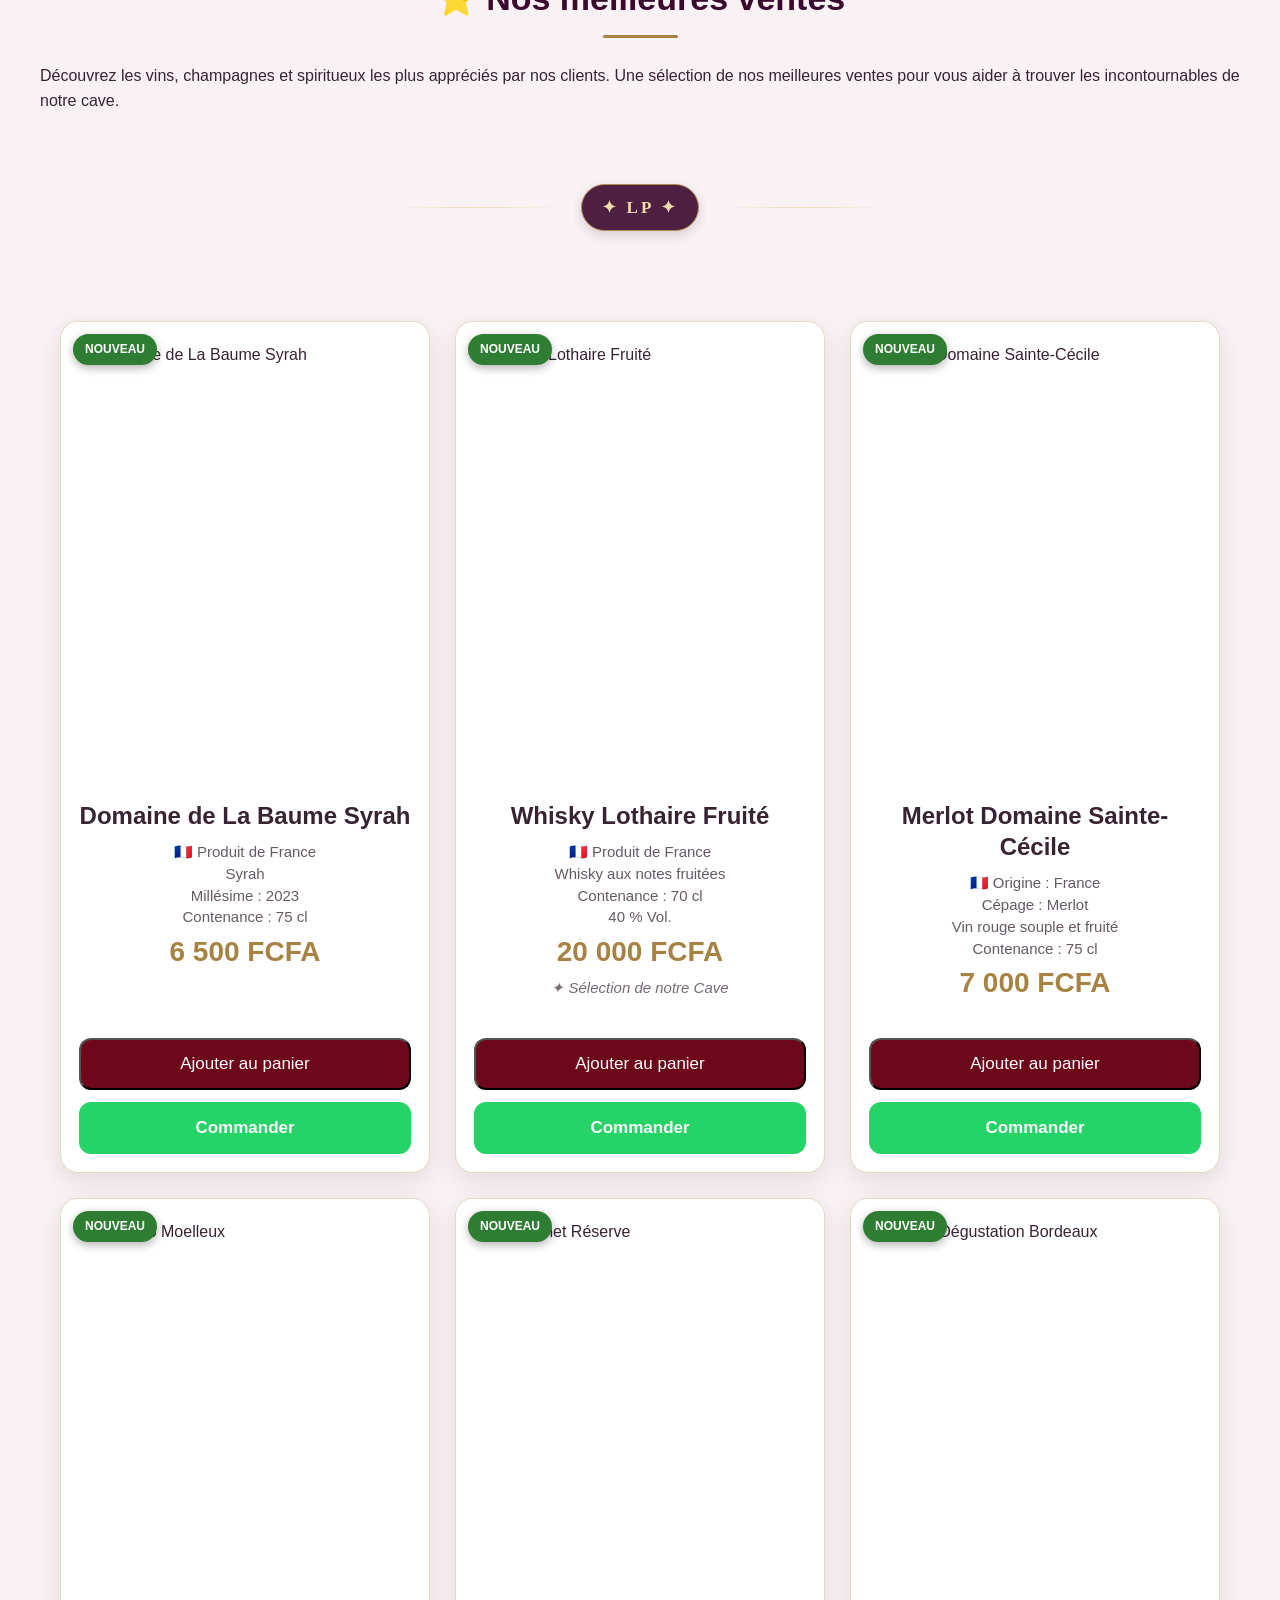
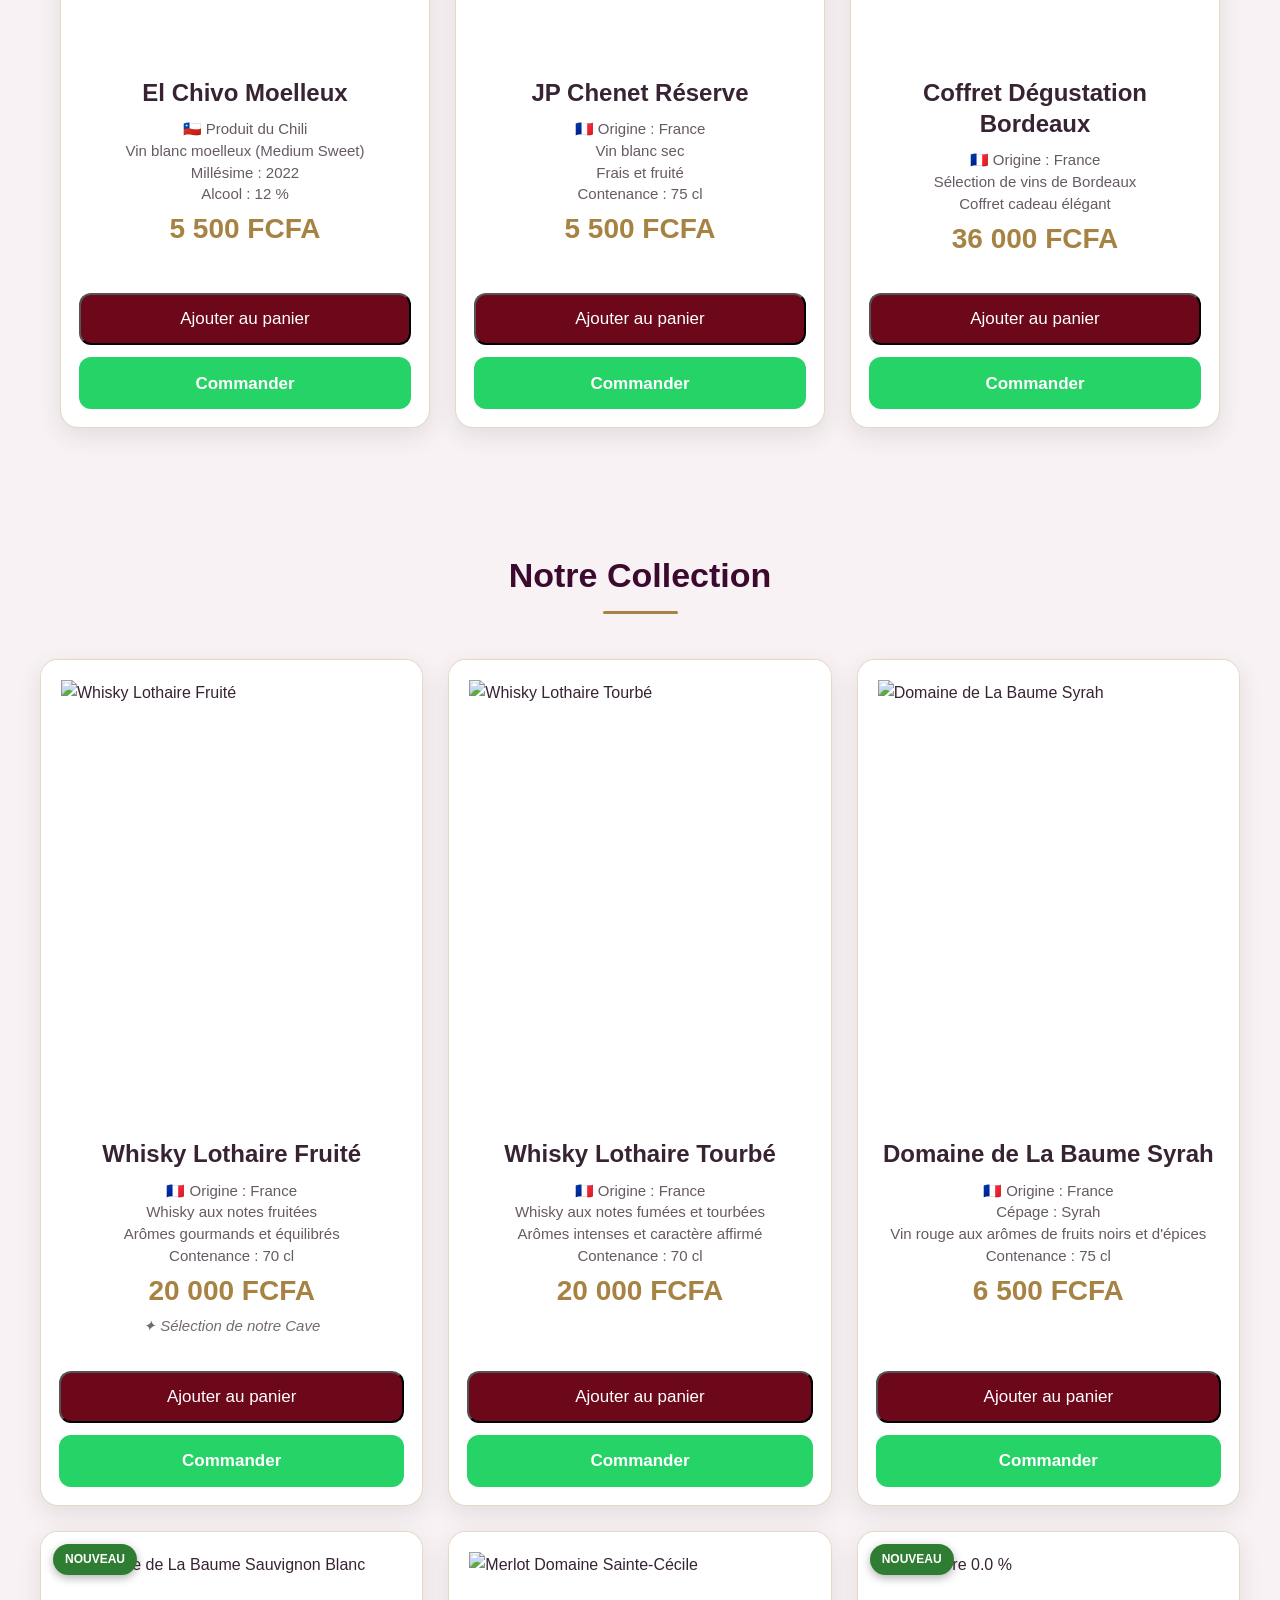
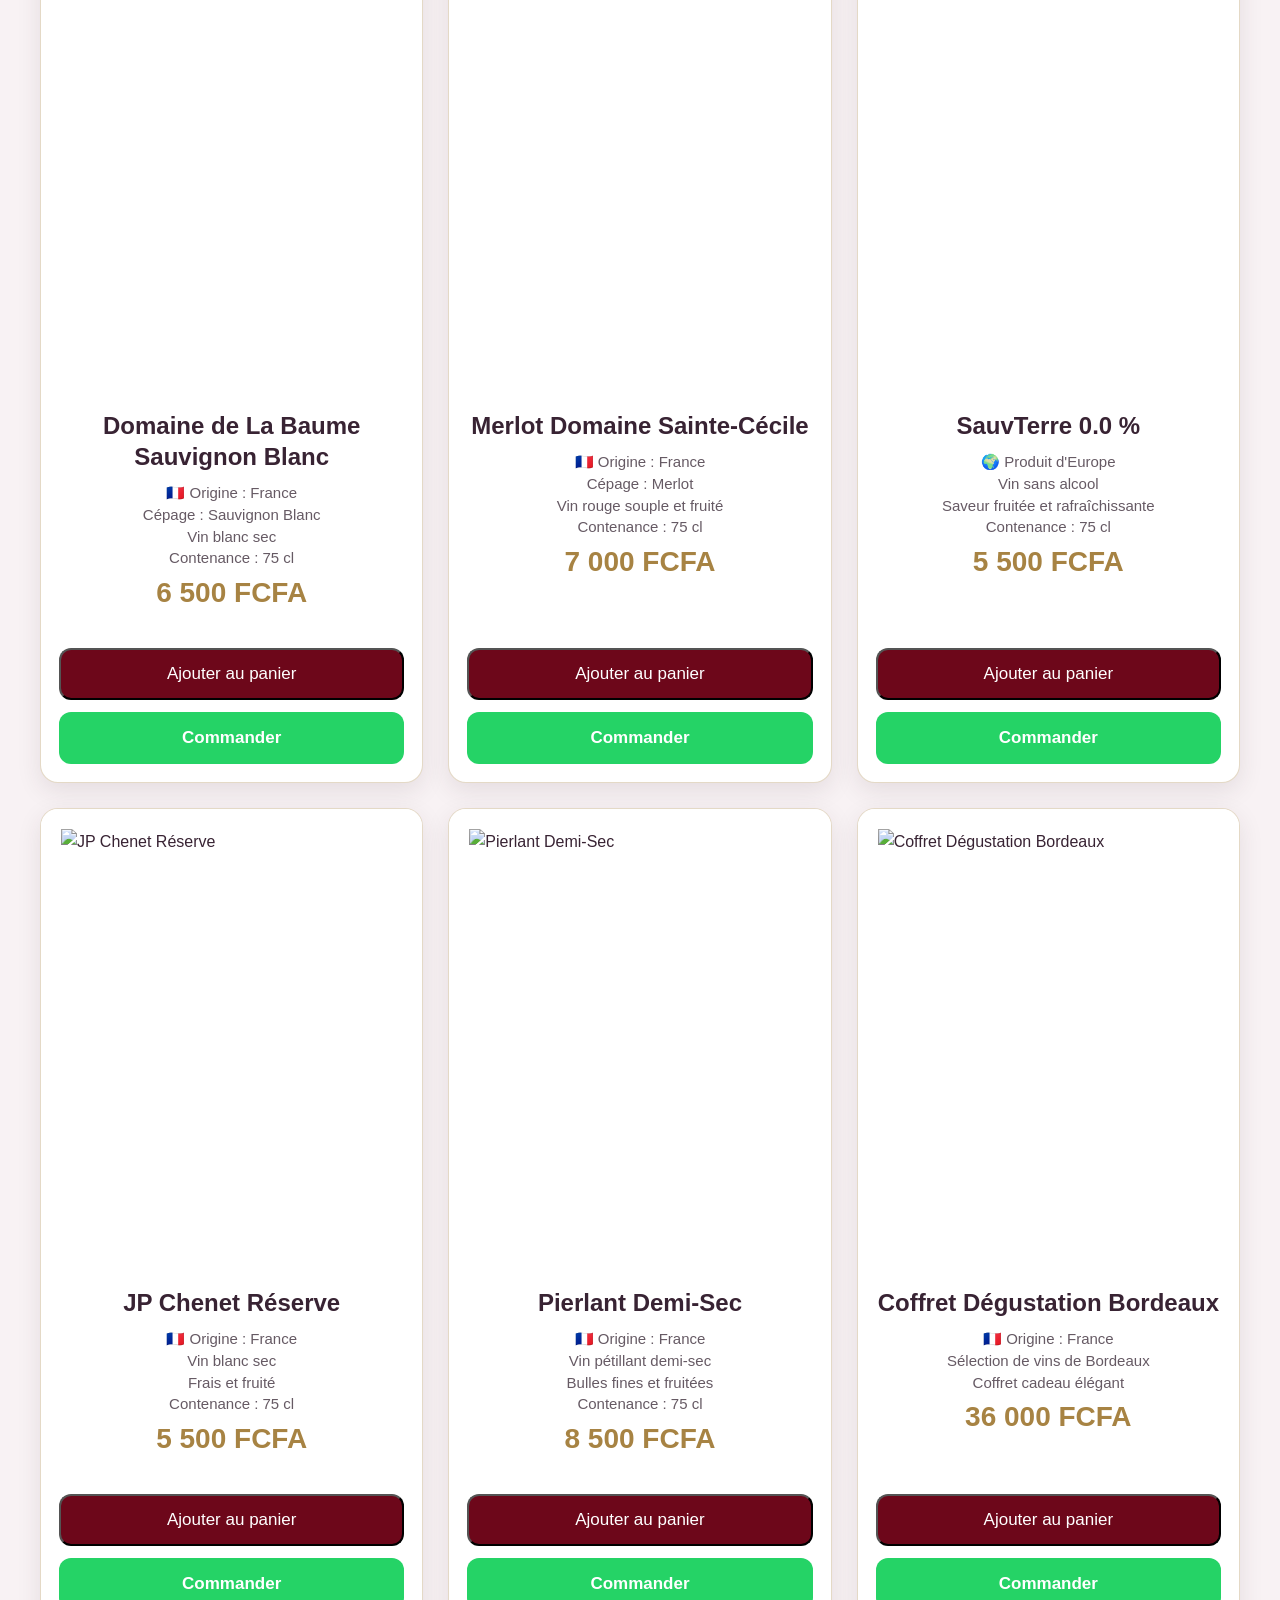
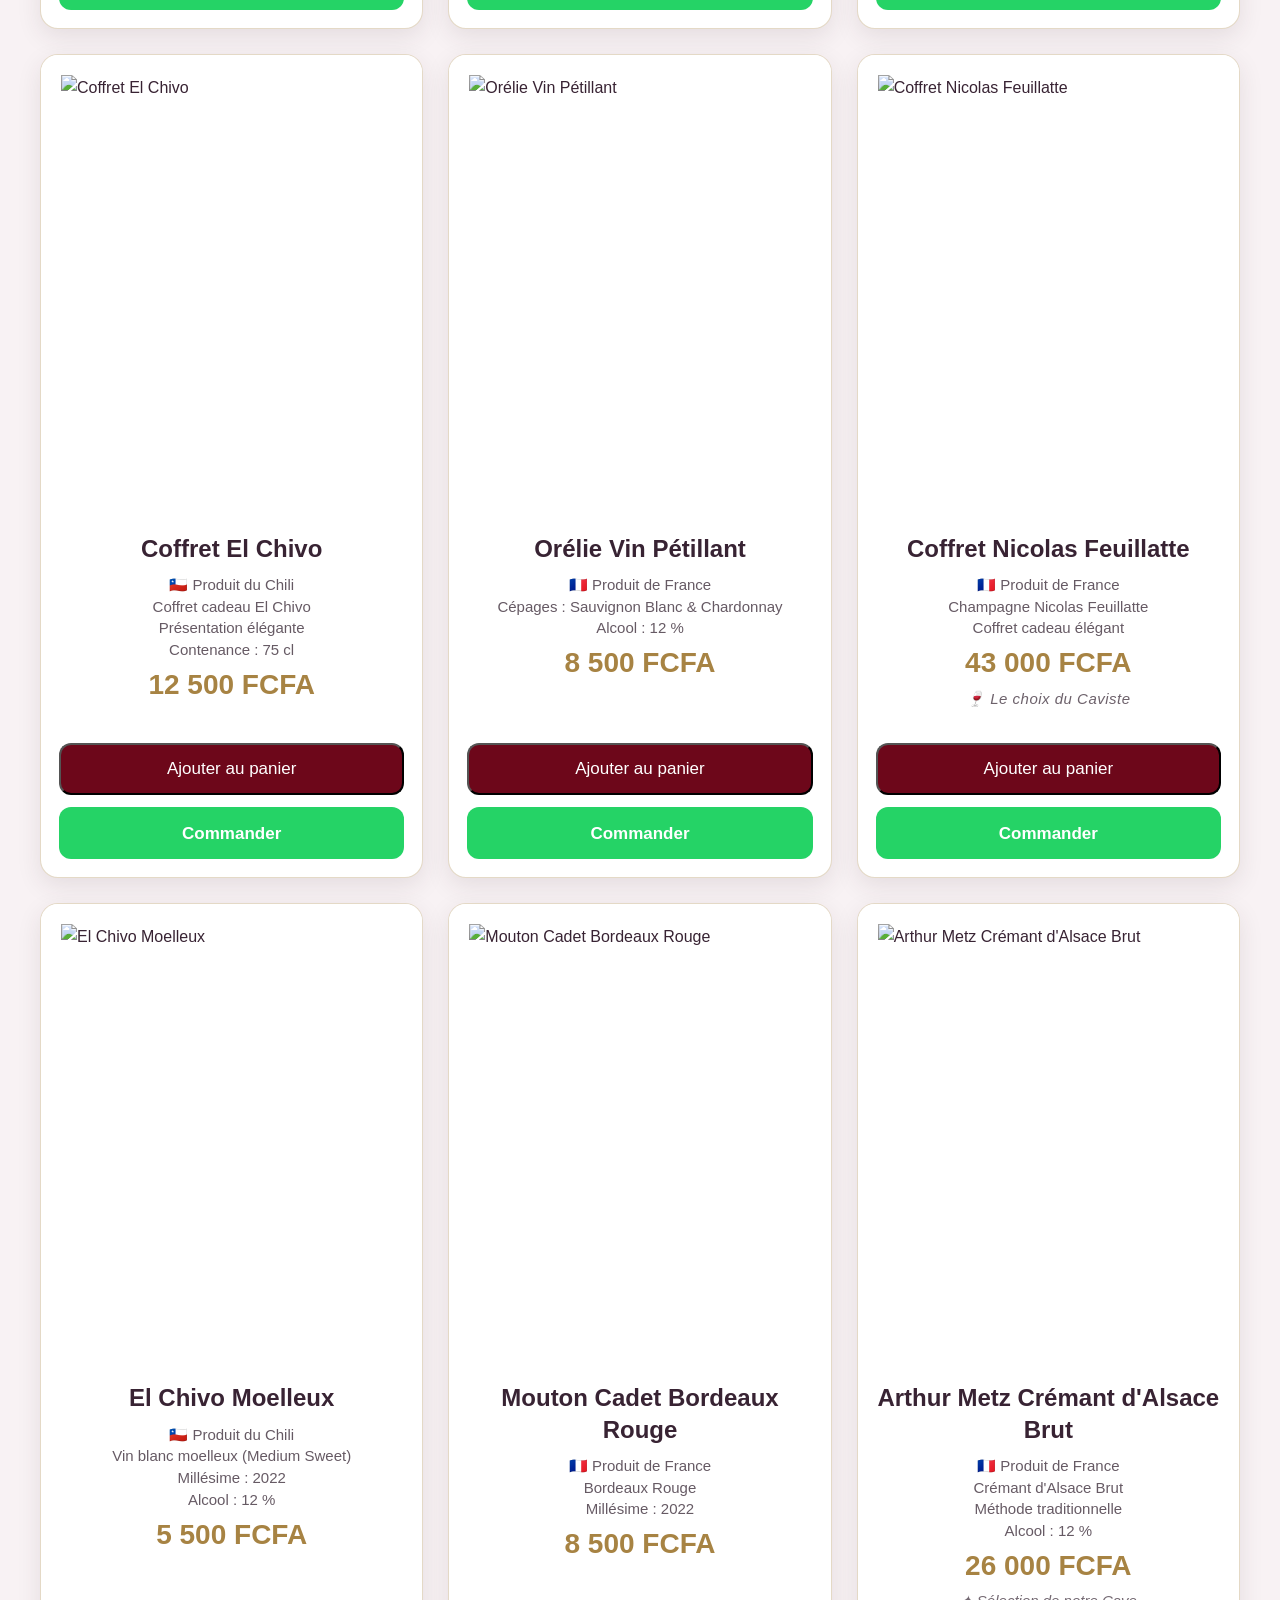
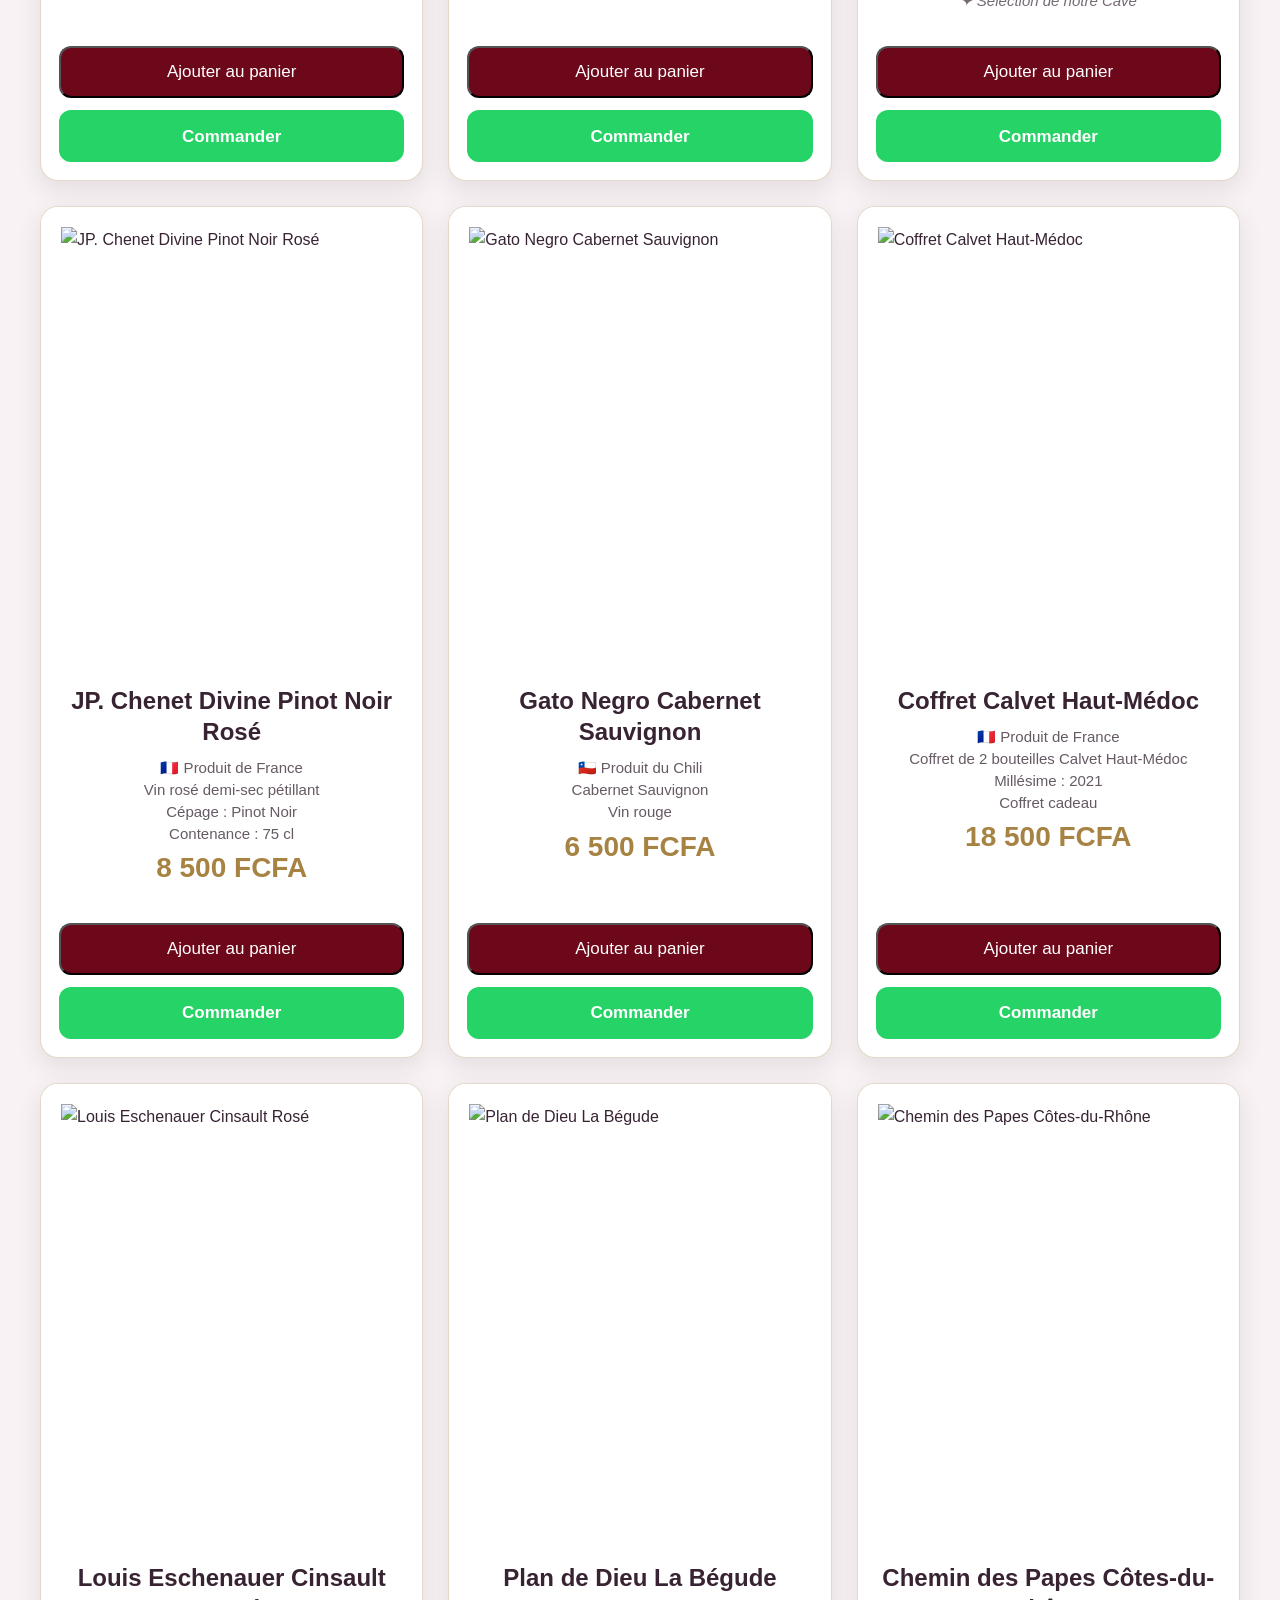
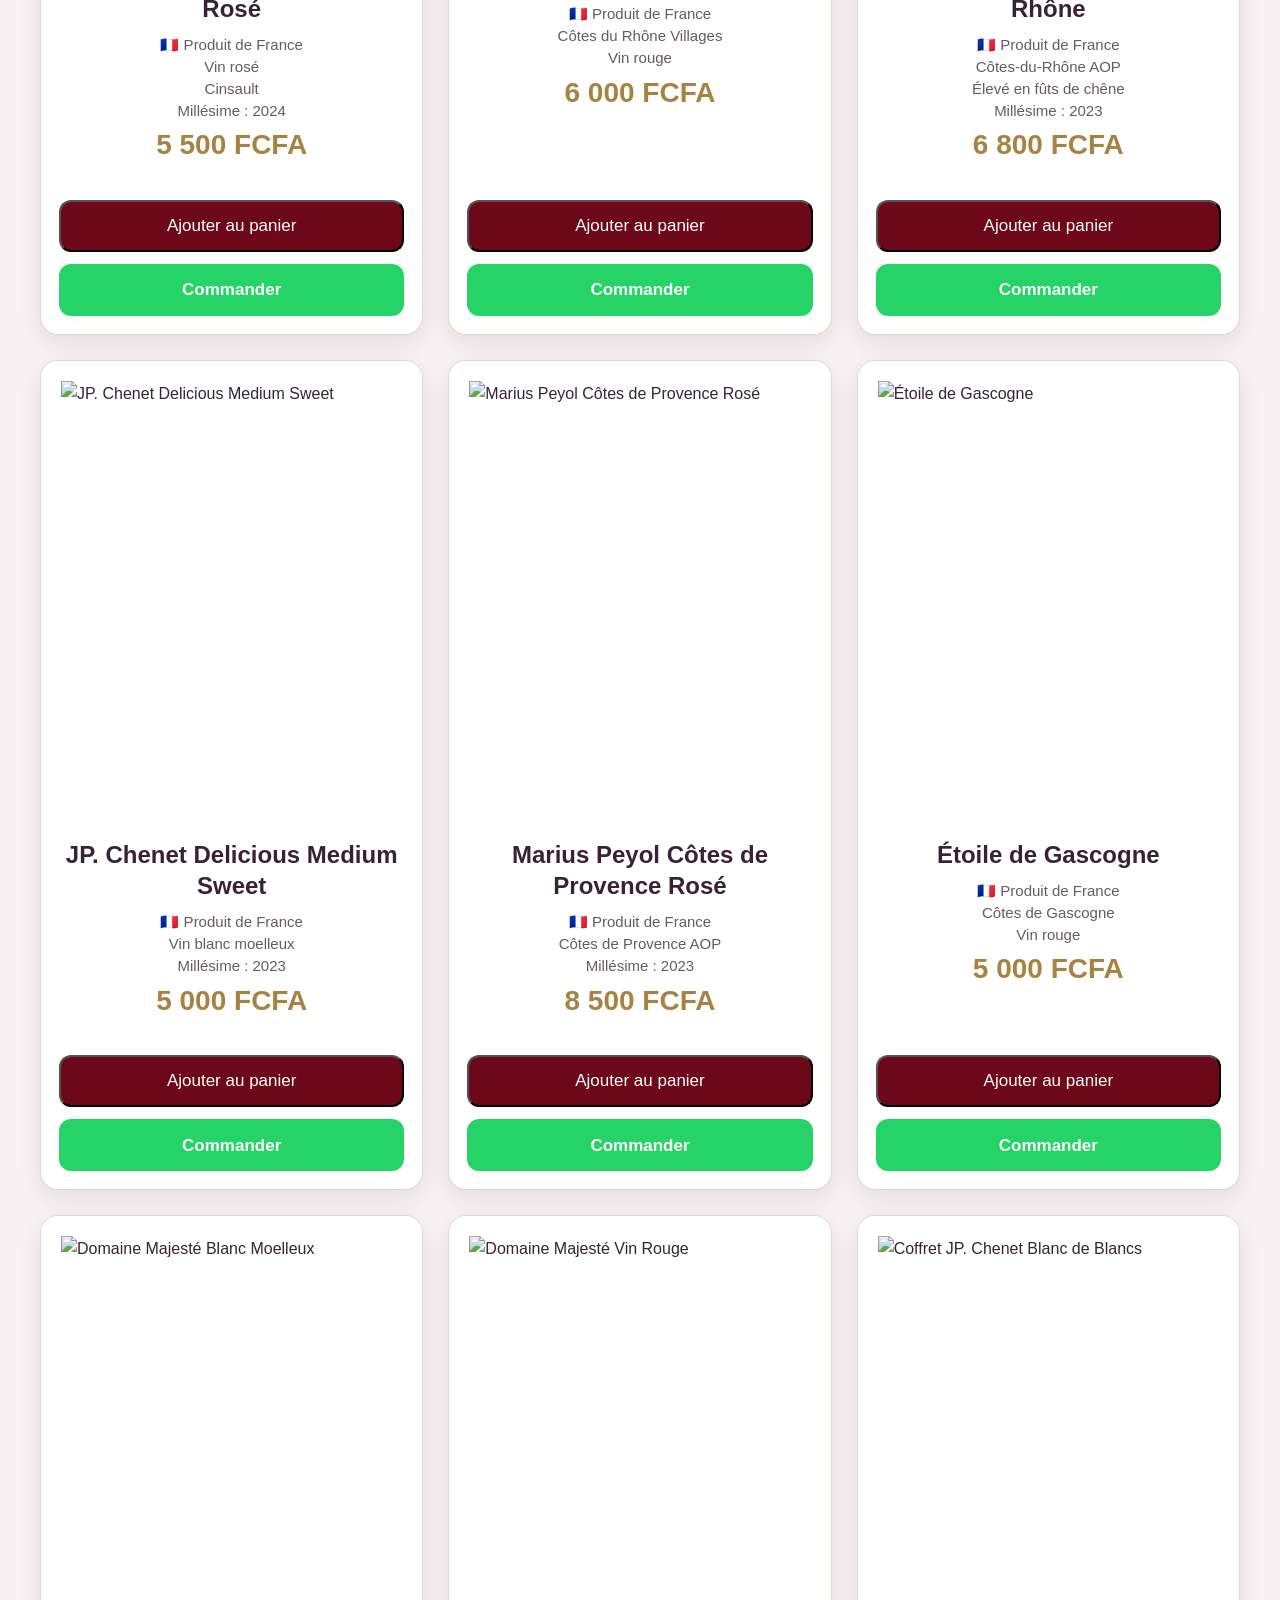
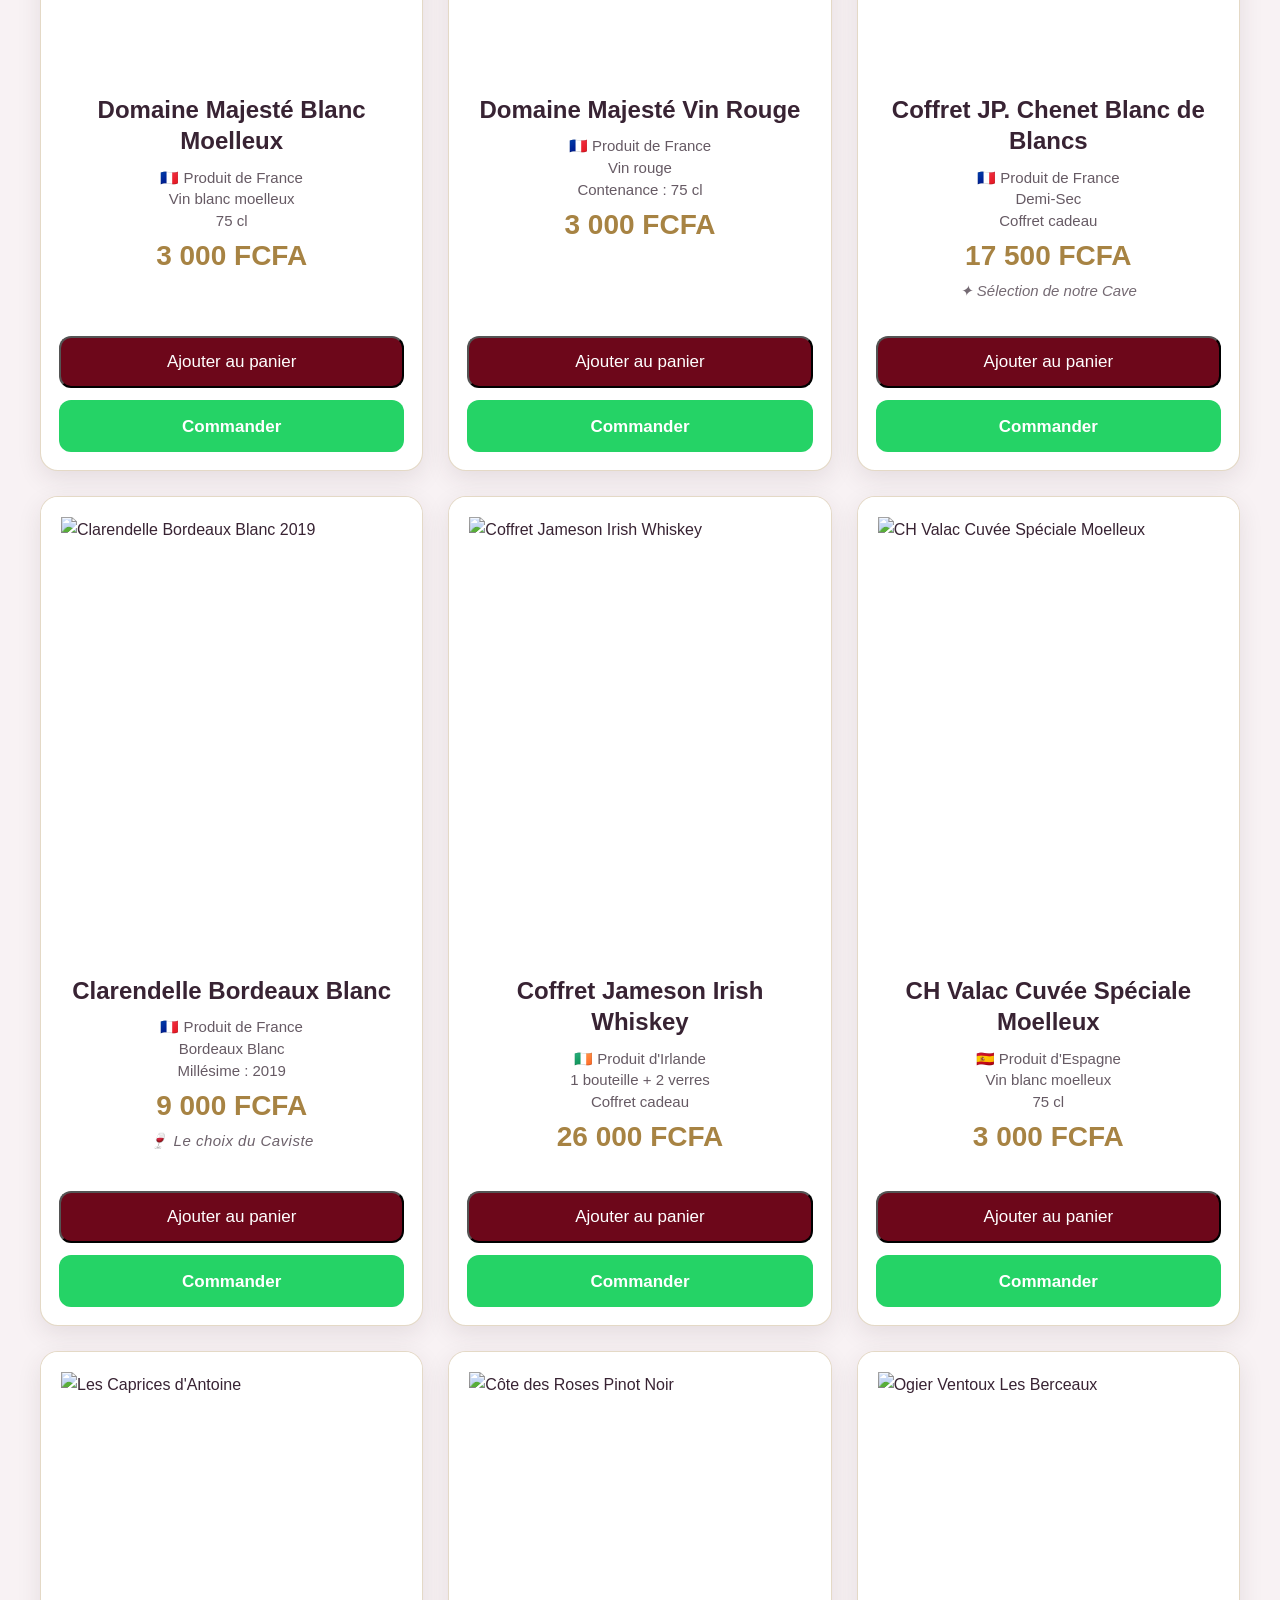
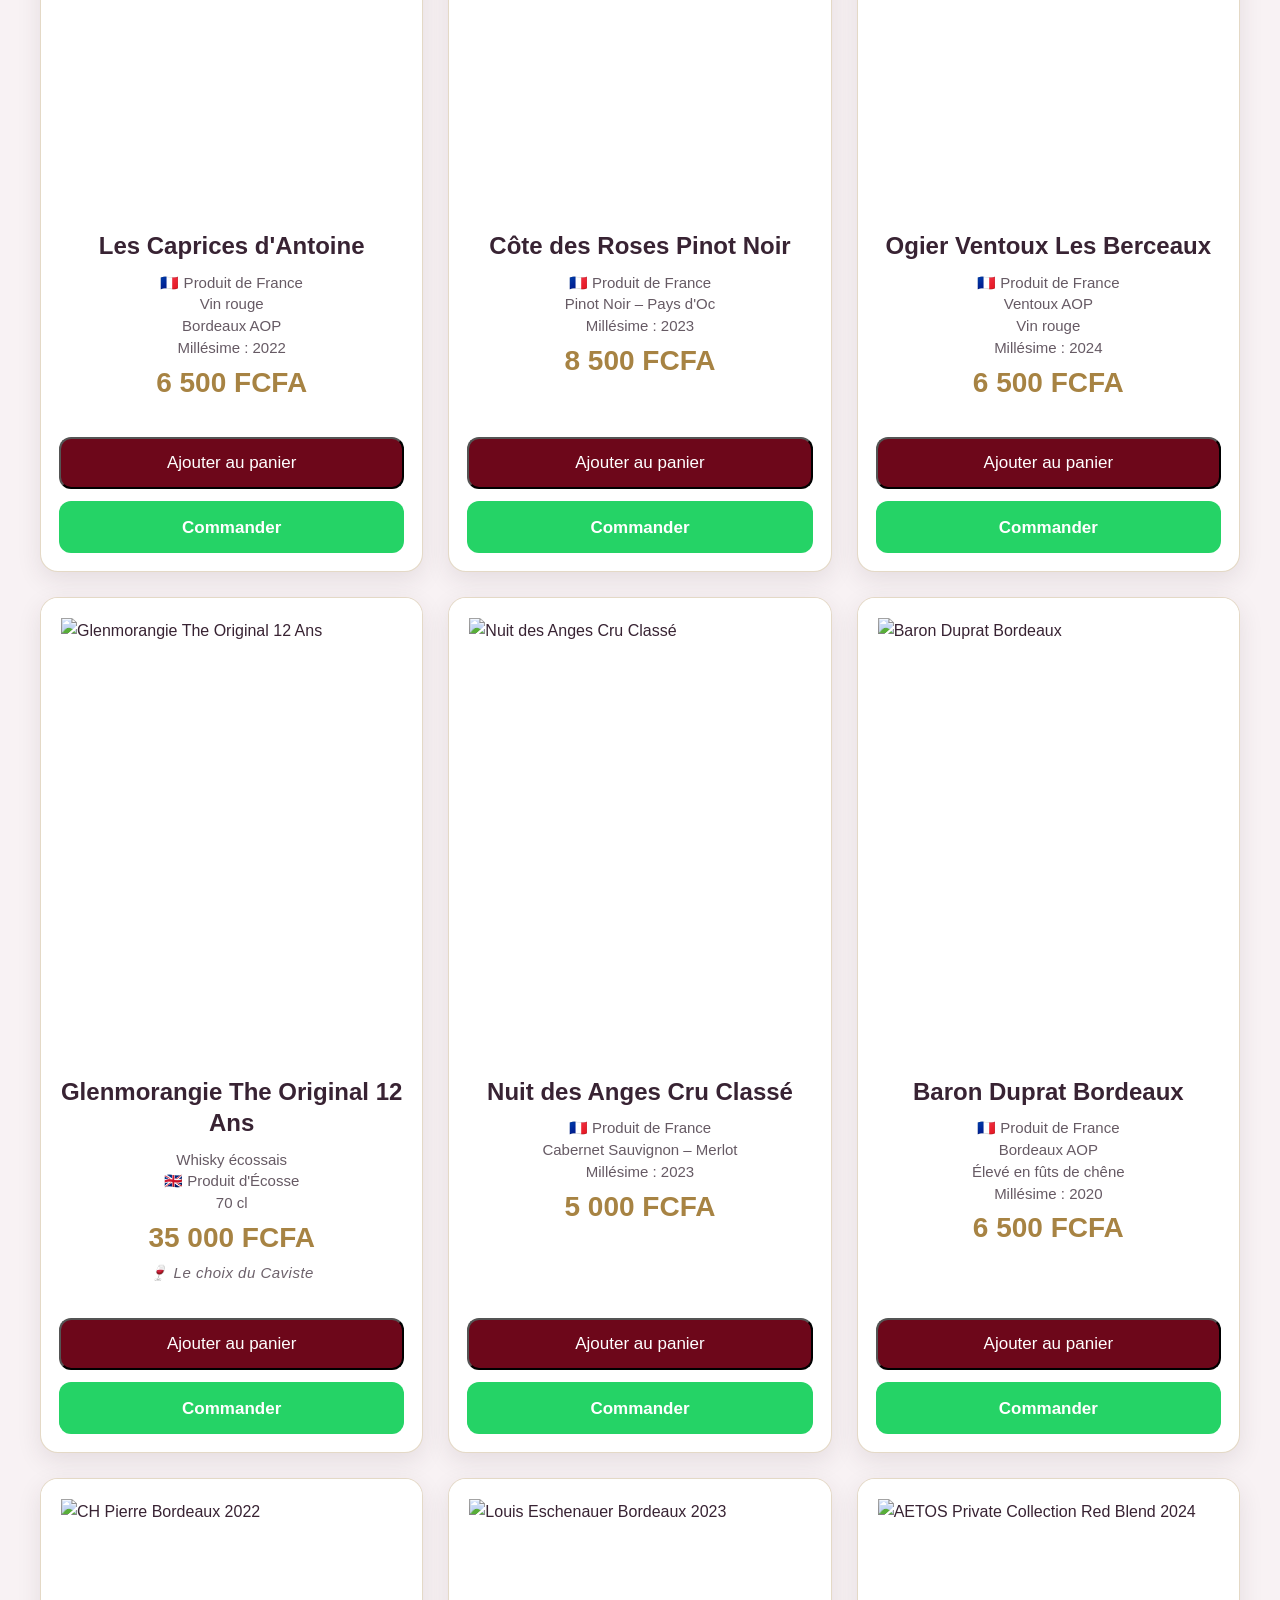
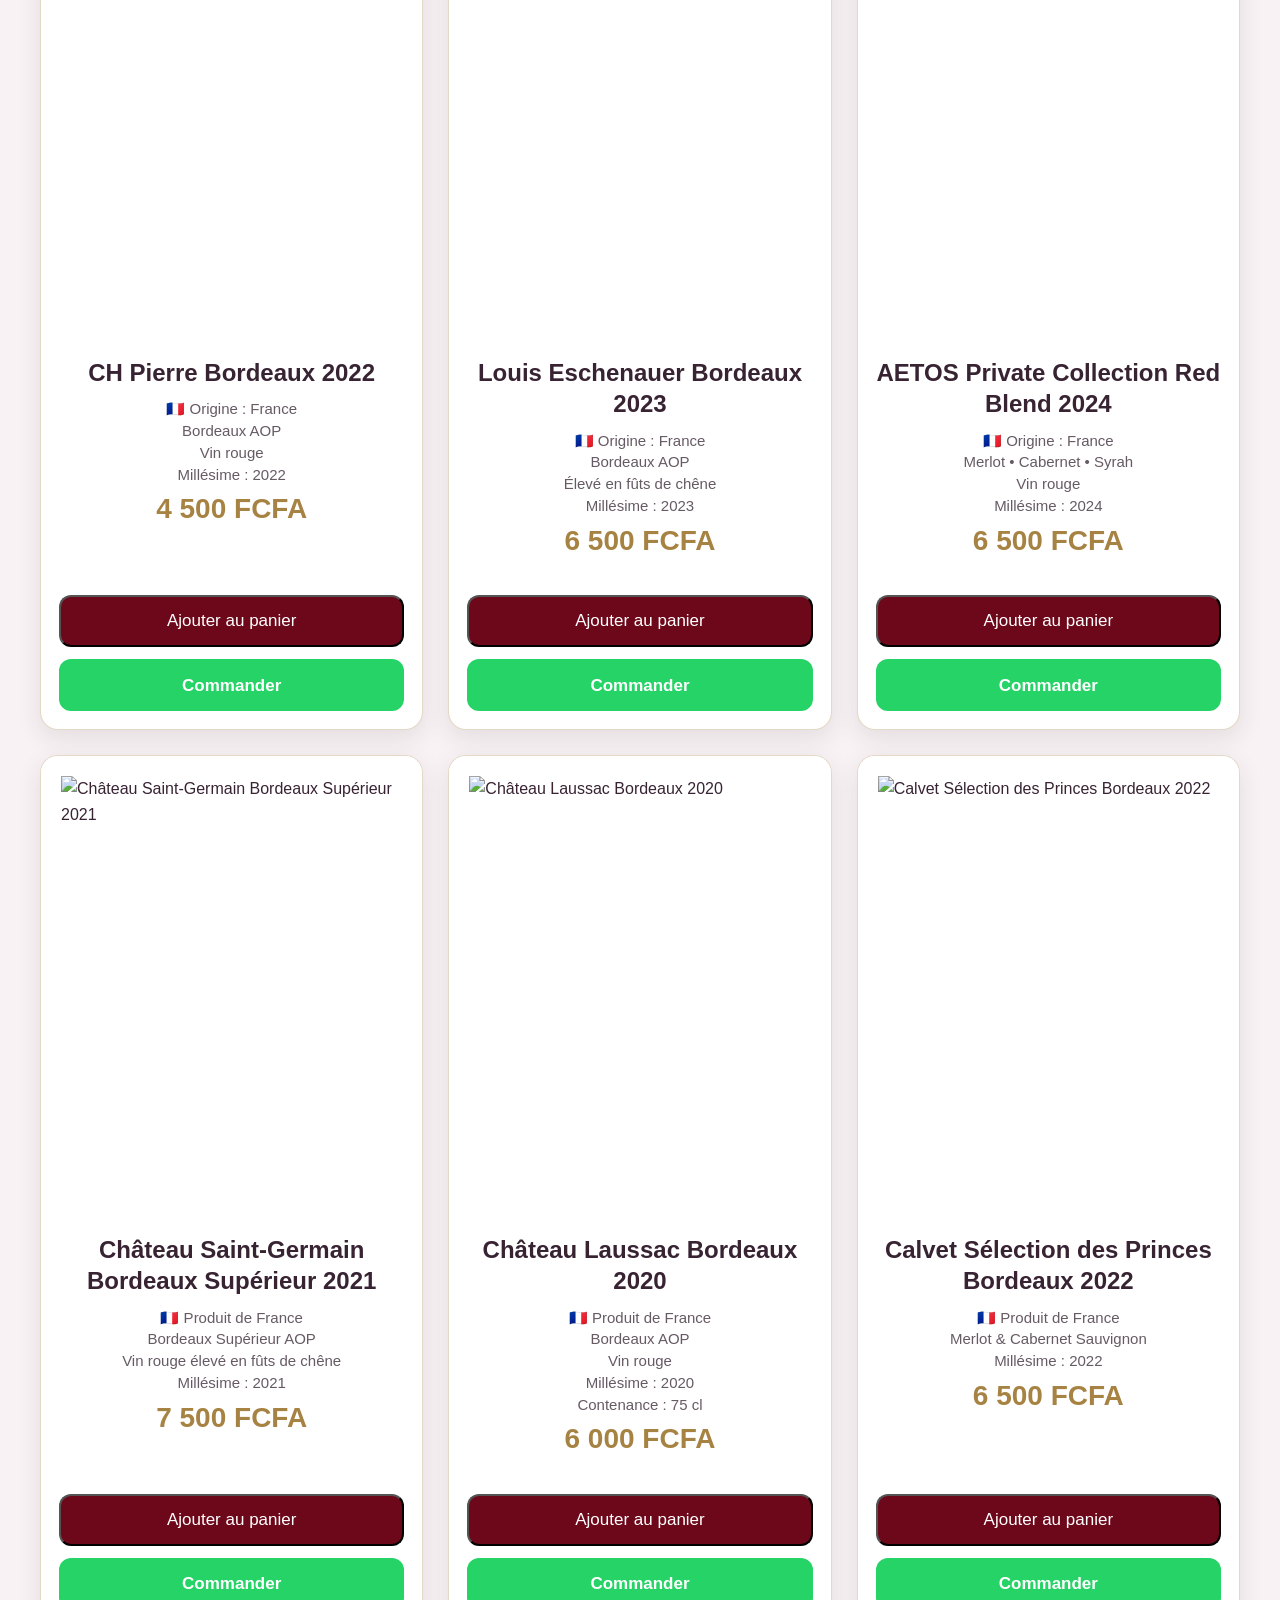
==== commit fd387bb1: "Mise à jour identité visuelle Le Prestige" ====
--- a/index.html
+++ b/index.html
@@ -35,6 +35,7 @@
 <meta name="twitter:description" content="Vins, Champagnes et Spiritueux premium au Bénin.">
 <meta name="twitter:image" content="https://leprestigevinsetspiritueux.github.io/le-prestige-vins-et-spiritueux/logo.png">
 
+<link href="https://fonts.googleapis.com/css2?family=Allura&family=Cinzel:wght@500;600;700&family=Cormorant+Garamond:wght@400;500;600&display=swap" rel="stylesheet">
 <link rel="stylesheet" href="style.css">
 
 </head>
@@ -190,22 +191,22 @@
 
 </nav>
 
-<img src="logo.png"
-
-     alt="Logo Le Prestige Vins et Spiritueux"
-
-     class="logo">
-
-<h1>
-    <span class="titre-principal">LE PRESTIGE</span>
-    <span class="titre-secondaire">Vins et Spiritueux</span>
-</h1>
-
-<p class="slogan">
-
-L'élégance du vin, le prestige d'une cave.
-
-</p>
+<div class="identite-prestige">
+
+    <img src="logo-transparent.png"
+         alt="Logo Le Prestige Vins et Spiritueux"
+         class="logo">
+
+    <h1 class="titre-identite">
+        <span class="titre-principal">LE PRESTIGE</span>
+        <span class="titre-secondaire">Vins et Spiritueux</span>
+    </h1>
+
+    <p class="slogan">
+        L’excellence du vin, le prestige d’une cave.
+    </p>
+
+</div>
 
 <div class="citation-container">
 
--- a/style.css
+++ b/style.css
@@ -32,7 +32,7 @@
 
     background:
         linear-gradient(rgba(0,0,0,.45),rgba(0,0,0,.45)),
-        url("fond.jpg");
+        url("fond-prestige.png");
 
     background-size:cover;
     background-position:center;
@@ -4081,3 +4081,368 @@
         padding: 15px 5px;
     }
 }
+
+/* ===== IDENTITE VISUELLE PRESTIGE ===== */
+
+.identite-prestige {
+    position: absolute;
+    top: 165px;
+    left: 45px;
+    z-index: 5;
+    display: flex;
+    flex-direction: column;
+    align-items: flex-start;
+    text-align: left;
+    max-width: 420px;
+}
+
+.identite-prestige .logo {
+    width: 115px;
+    max-width: 100%;
+    height: auto;
+    margin: 0 0 12px 0;
+}
+
+.identite-prestige .titre-identite {
+    display: flex;
+    flex-direction: column;
+    align-items: flex-start;
+    margin: 0 0 8px;
+    opacity: 1;
+    animation: none;
+}
+
+.identite-prestige .titre-principal {
+    font-family: Georgia, serif;
+    font-size: 35px;
+    font-weight: 600;
+    letter-spacing: 3px;
+    color: #fff;
+}
+
+.identite-prestige .titre-secondaire {
+    font-family: Georgia, serif;
+    font-size: 19px;
+    letter-spacing: 2px;
+    color: #D4AF37;
+}
+
+.identite-prestige .slogan {
+    font-family: Georgia, serif;
+    font-size: 17px;
+    font-style: italic;
+    line-height: 1.5;
+    color: #fff;
+    margin: 0;
+    opacity: 1;
+    animation: none;
+}
+
+@media (max-width: 768px) {
+    .identite-prestige {
+        top: 115px;
+        left: 18px;
+        max-width: 290px;
+    }
+
+    .identite-prestige .logo {
+        width: 78px;
+    }
+
+    .identite-prestige .titre-principal {
+        font-size: 25px;
+        letter-spacing: 2px;
+    }
+
+    .identite-prestige .titre-secondaire {
+        font-size: 15px;
+    }
+
+    .identite-prestige .slogan {
+        font-size: 13px;
+    }
+}
+
+/* ===== IDENTITE VISUELLE PRESTIGE ===== */
+
+.identite-prestige {
+    position: absolute;
+    top: 165px;
+    left: 45px;
+    z-index: 5;
+    display: flex;
+    flex-direction: column;
+    align-items: flex-start;
+    text-align: left;
+    max-width: 420px;
+}
+
+.identite-prestige .logo {
+    width: 115px;
+    max-width: 100%;
+    height: auto;
+    margin: 0 0 12px 0;
+}
+
+.identite-prestige .titre-identite {
+    display: flex;
+    flex-direction: column;
+    align-items: flex-start;
+    margin: 0 0 8px;
+    opacity: 1;
+    animation: none;
+}
+
+.identite-prestige .titre-principal {
+    font-family: Georgia, serif;
+    font-size: 35px;
+    font-weight: 600;
+    letter-spacing: 3px;
+    color: #fff;
+}
+
+.identite-prestige .titre-secondaire {
+    font-family: Georgia, serif;
+    font-size: 19px;
+    letter-spacing: 2px;
+    color: #D4AF37;
+}
+
+.identite-prestige .slogan {
+    font-family: Georgia, serif;
+    font-size: 17px;
+    font-style: italic;
+    line-height: 1.5;
+    color: #fff;
+    margin: 0;
+    opacity: 1;
+    animation: none;
+}
+
+@media (max-width: 768px) {
+    .identite-prestige {
+        top: 115px;
+        left: 18px;
+        max-width: 290px;
+    }
+
+    .identite-prestige .logo {
+        width: 78px;
+    }
+
+    .identite-prestige .titre-principal {
+        font-size: 25px;
+        letter-spacing: 2px;
+    }
+
+    .identite-prestige .titre-secondaire {
+        font-size: 15px;
+    }
+
+    .identite-prestige .slogan {
+        font-size: 13px;
+    }
+}
+
+/* Repositionnement des citations animées dans l'accueil */
+#accueil {
+    position: relative;
+}
+
+#accueil .citation-container {
+    position: absolute;
+    left: 50%;
+    bottom: 45px;
+    transform: translateX(-50%);
+    width: min(100%, 890px);
+    margin: 0;
+    z-index: 2;
+}
+
+@media (max-width: 768px) {
+    #accueil .citation-container {
+        bottom: 35px;
+        width: 100%;
+        padding: 0 10px;
+    }
+}
+
+/* Finition de l'identité visuelle */
+.identite-prestige {
+    top: 145px;
+}
+
+.identite-prestige .titre-principal {
+    font-family: 'Cinzel', Georgia, serif;
+    font-weight: 600;
+    letter-spacing: 2.5px;
+}
+
+@media (max-width: 768px) {
+    .identite-prestige {
+        top: 100px;
+    }
+}
+
+/* ===== IDENTITE PRESTIGE - VERSION CENTREE ===== */
+#accueil .identite-prestige {
+    position: absolute !important;
+    top: 145px !important;
+    left: 50% !important;
+    transform: translateX(-50%) !important;
+    z-index: 5;
+    display: flex !important;
+    flex-direction: column;
+    align-items: center !important;
+    text-align: center !important;
+    width: min(90%, 520px);
+    max-width: 520px;
+}
+
+#accueil .identite-prestige .logo {
+    width: 95px !important;
+    height: auto;
+    margin: 0 0 8px !important;
+}
+
+#accueil .identite-prestige .titre-identite {
+    display: flex !important;
+    flex-direction: column;
+    align-items: center !important;
+    margin: 0 0 8px !important;
+    opacity: 1 !important;
+    animation: none !important;
+}
+
+#accueil .identite-prestige .titre-principal {
+    font-family: 'Allura', cursive !important;
+    font-size: 48px !important;
+    font-weight: 400 !important;
+    letter-spacing: 0 !important;
+    line-height: 1.1;
+    color: #fff !important;
+}
+
+#accueil .identite-prestige .titre-secondaire {
+    font-family: 'Cormorant Garamond', serif !important;
+    font-size: 18px !important;
+    font-weight: 500;
+    letter-spacing: 2px;
+    color: #D4AF37 !important;
+}
+
+#accueil .identite-prestige .slogan {
+    font-family: 'Cormorant Garamond', serif !important;
+    font-size: 18px !important;
+    font-style: italic;
+    line-height: 1.4;
+    color: #fff !important;
+    margin: 5px 0 0 !important;
+    opacity: 1 !important;
+    animation: none !important;
+}
+
+@media (max-width: 768px) {
+    #accueil .identite-prestige {
+        top: 115px !important;
+        width: 94%;
+    }
+
+    #accueil .identite-prestige .logo {
+        width: 72px !important;
+    }
+
+    #accueil .identite-prestige .titre-principal {
+        font-size: 38px !important;
+    }
+
+    #accueil .identite-prestige .titre-secondaire {
+        font-size: 15px !important;
+    }
+
+    #accueil .identite-prestige .slogan {
+        font-size: 15px !important;
+    }
+}
+
+/* ===== LOGO EN HAUT A GAUCHE, IDENTITE CENTREE ===== */
+#accueil .identite-prestige {
+    left: 0 !important;
+    transform: none !important;
+    width: 100% !important;
+    max-width: none !important;
+    align-items: center !important;
+    text-align: center !important;
+}
+
+#accueil .identite-prestige .logo {
+    position: absolute !important;
+    top: 0 !important;
+    left: 35px !important;
+    width: 85px !important;
+    margin: 0 !important;
+}
+
+@media (max-width: 768px) {
+    #accueil .identite-prestige .logo {
+        left: 15px !important;
+        width: 62px !important;
+    }
+}
+
+/* ===== AMELIORATION VISIBILITE DU LOGO ===== */
+#accueil .identite-prestige .logo {
+    width: 125px !important;
+    left: 30px !important;
+    top: -5px !important;
+    filter: brightness(1.5) saturate(1.3)
+            drop-shadow(0 0 5px rgba(255, 215, 120, 0.8))
+            drop-shadow(0 2px 5px rgba(0, 0, 0, 0.9));
+    z-index: 10;
+}
+
+@media (max-width: 768px) {
+    #accueil .identite-prestige .logo {
+        width: 88px !important;
+        left: 12px !important;
+        top: 0 !important;
+    }
+}
+
+/* Retour du logo au-dessus du nom */
+#accueil .identite-prestige .logo {
+    position: static !important;
+    width: 105px !important;
+    margin: 0 0 8px 0 !important;
+    filter: none !important;
+}
+
+#accueil .identite-prestige {
+    left: 50% !important;
+    transform: translateX(-50%) !important;
+    align-items: center !important;
+    text-align: center !important;
+    width: min(90%, 520px) !important;
+}
+
+@media (max-width: 768px) {
+    #accueil .identite-prestige .logo {
+        width: 75px !important;
+    }
+}
+
+/* Retour à la typographie classique du Prestige */
+#accueil .identite-prestige .titre-principal {
+    font-family: 'Cinzel', serif !important;
+    font-size: 35px !important;
+    font-weight: 600 !important;
+    letter-spacing: 3px !important;
+    line-height: 1.2 !important;
+}
+
+@media (max-width: 768px) {
+    #accueil .identite-prestige .titre-principal {
+        font-size: 25px !important;
+        letter-spacing: 2px !important;
+    }
+}
